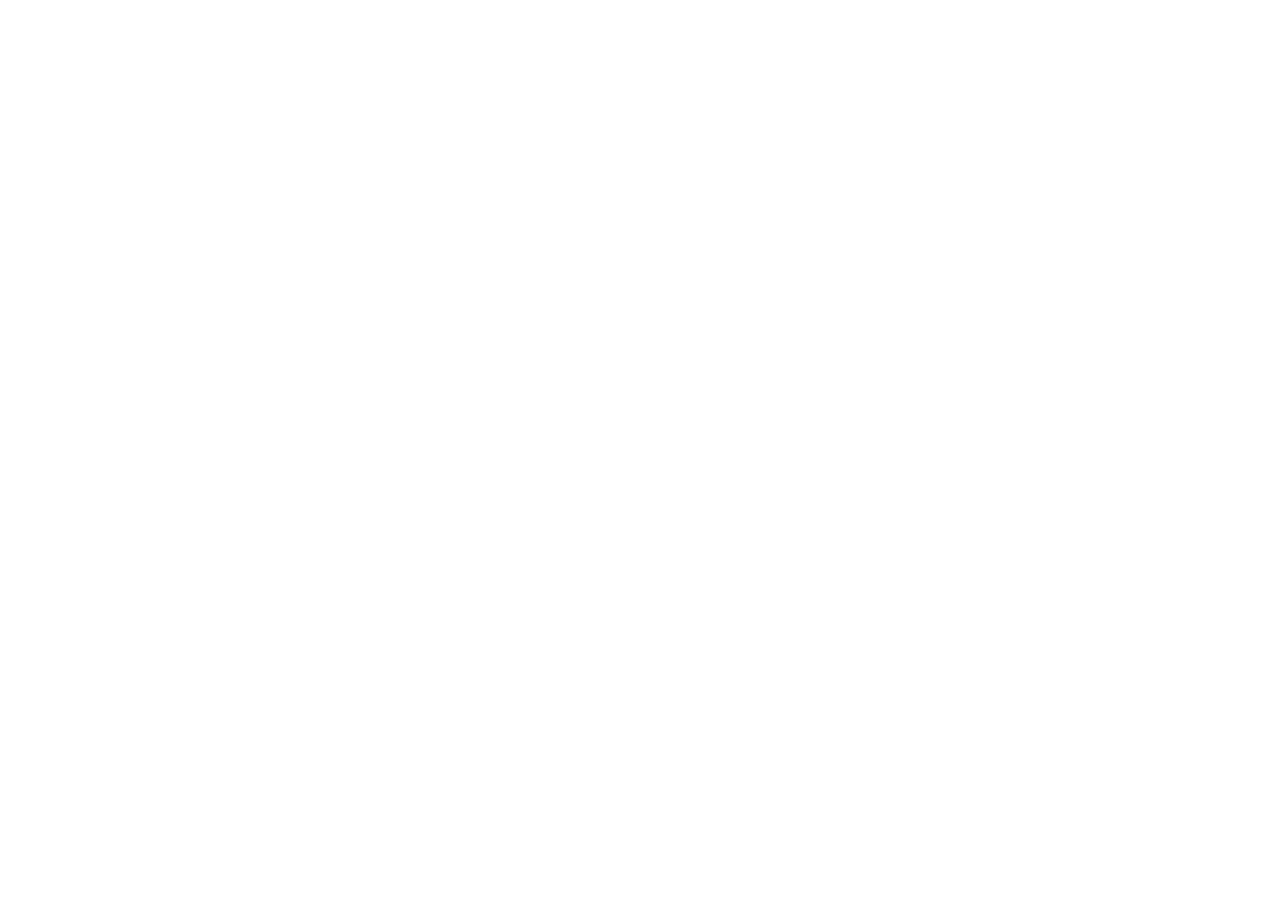
==== index.html @ f5b96e9c "Add files via upload" ====
<!doctype html>
<html lang="en">

  <head>
    <meta charset="UTF-8" />
    <meta
      name="viewport"
      content="width=device-width, initial-scale=1.0, maximum-scale=1" />
    <title>Jivara - Global Jain Community Platform</title>    
    <link rel="preconnect" href="https://fonts.googleapis.com" />
    <link rel="preconnect" href="https://fonts.gstatic.com" crossorigin />
    <link href="https://fonts.googleapis.com/css2?family=Playfair+Display:wght@600;700;800&family=Poppins:wght@400;500;600;700&family=Inter:wght@400;500;600&display=swap" rel="stylesheet" />
    <script type="module" crossorigin src="/assets/index-BnkJeoy-.js"></script>
    <link rel="stylesheet" crossorigin href="/assets/index-B-3BCd-T.css">
    <script src="/__manus__/debug-collector.js" defer></script>
  </head>

  <body>
    <script id="manus-runtime">window.__MANUS_HOST_DEV__ = false;
(function(){"use strict";var Mr={exports:{}},Kn={};/**
 * @license React
 * react-jsx-runtime.production.js
 *
 * Copyright (c) Meta Platforms, Inc. and affiliates.
 *
 * This source code is licensed under the MIT license found in the
 * LICENSE file in the root directory of this source tree.
 */var $c;function um(){if($c)return Kn;$c=1;var r=Symbol.for("react.transitional.element"),i=Symbol.for("react.fragment");function c(s,d,m){var x=null;if(m!==void 0&&(x=""+m),d.key!==void 0&&(x=""+d.key),"key"in d){m={};for(var R in d)R!=="key"&&(m[R]=d[R])}else m=d;return d=m.ref,{$$typeof:r,type:s,key:x,ref:d!==void 0?d:null,props:m}}return Kn.Fragment=i,Kn.jsx=c,Kn.jsxs=c,Kn}var Fc;function dm(){return Fc||(Fc=1,Mr.exports=um()),Mr.exports}var h=dm(),Ar={exports:{}},Pn={},Rr={exports:{}},Nr={};/**
 * @license React
 * scheduler.production.js
 *
 * Copyright (c) Meta Platforms, Inc. and affiliates.
 *
 * This source code is licensed under the MIT license found in the
 * LICENSE file in the root directory of this source tree.
 */var Ic;function fm(){return Ic||(Ic=1,function(r){function i(A,q){var B=A.length;A.push(q);t:for(;0<B;){var bt=B-1>>>1,p=A[bt];if(0<d(p,q))A[bt]=q,A[B]=p,B=bt;else break t}}function c(A){return A.length===0?null:A[0]}function s(A){if(A.length===0)return null;var q=A[0],B=A.pop();if(B!==q){A[0]=B;t:for(var bt=0,p=A.length,O=p>>>1;bt<O;){var X=2*(bt+1)-1,G=A[X],Z=X+1,st=A[Z];if(0>d(G,B))Z<p&&0>d(st,G)?(A[bt]=st,A[Z]=B,bt=Z):(A[bt]=G,A[X]=B,bt=X);else if(Z<p&&0>d(st,B))A[bt]=st,A[Z]=B,bt=Z;else break t}}return q}function d(A,q){var B=A.sortIndex-q.sortIndex;return B!==0?B:A.id-q.id}if(r.unstable_now=void 0,typeof performance=="object"&&typeof performance.now=="function"){var m=performance;r.unstable_now=function(){return m.now()}}else{var x=Date,R=x.now();r.unstable_now=function(){return x.now()-R}}var C=[],v=[],D=1,j=null,J=3,at=!1,$=!1,nt=!1,ct=!1,ht=typeof setTimeout=="function"?setTimeout:null,St=typeof clearTimeout=="function"?clearTimeout:null,_=typeof setImmediate<"u"?setImmediate:null;function Y(A){for(var q=c(v);q!==null;){if(q.callback===null)s(v);else if(q.startTime<=A)s(v),q.sortIndex=q.expirationTime,i(C,q);else break;q=c(v)}}function H(A){if(nt=!1,Y(A),!$)if(c(C)!==null)$=!0,it||(it=!0,Bt());else{var q=c(v);q!==null&&Mt(H,q.startTime-A)}}var it=!1,rt=-1,V=5,xt=-1;function Be(){return ct?!0:!(r.unstable_now()-xt<V)}function te(){if(ct=!1,it){var A=r.unstable_now();xt=A;var q=!0;try{t:{$=!1,nt&&(nt=!1,St(rt),rt=-1),at=!0;var B=J;try{e:{for(Y(A),j=c(C);j!==null&&!(j.expirationTime>A&&Be());){var bt=j.callback;if(typeof bt=="function"){j.callback=null,J=j.priorityLevel;var p=bt(j.expirationTime<=A);if(A=r.unstable_now(),typeof p=="function"){j.callback=p,Y(A),q=!0;break e}j===c(C)&&s(C),Y(A)}else s(C);j=c(C)}if(j!==null)q=!0;else{var O=c(v);O!==null&&Mt(H,O.startTime-A),q=!1}}break t}finally{j=null,J=B,at=!1}q=void 0}}finally{q?Bt():it=!1}}}var Bt;if(typeof _=="function")Bt=function(){_(te)};else if(typeof MessageChannel<"u"){var me=new MessageChannel,Se=me.port2;me.port1.onmessage=te,Bt=function(){Se.postMessage(null)}}else Bt=function(){ht(te,0)};function Mt(A,q){rt=ht(function(){A(r.unstable_now())},q)}r.unstable_IdlePriority=5,r.unstable_ImmediatePriority=1,r.unstable_LowPriority=4,r.unstable_NormalPriority=3,r.unstable_Profiling=null,r.unstable_UserBlockingPriority=2,r.unstable_cancelCallback=function(A){A.callback=null},r.unstable_forceFrameRate=function(A){0>A||125<A?console.error("forceFrameRate takes a positive int between 0 and 125, forcing frame rates higher than 125 fps is not supported"):V=0<A?Math.floor(1e3/A):5},r.unstable_getCurrentPriorityLevel=function(){return J},r.unstable_next=function(A){switch(J){case 1:case 2:case 3:var q=3;break;default:q=J}var B=J;J=q;try{return A()}finally{J=B}},r.unstable_requestPaint=function(){ct=!0},r.unstable_runWithPriority=function(A,q){switch(A){case 1:case 2:case 3:case 4:case 5:break;default:A=3}var B=J;J=A;try{return q()}finally{J=B}},r.unstable_scheduleCallback=function(A,q,B){var bt=r.unstable_now();switch(typeof B=="object"&&B!==null?(B=B.delay,B=typeof B=="number"&&0<B?bt+B:bt):B=bt,A){case 1:var p=-1;break;case 2:p=250;break;case 5:p=1073741823;break;case 4:p=1e4;break;default:p=5e3}return p=B+p,A={id:D++,callback:q,priorityLevel:A,startTime:B,expirationTime:p,sortIndex:-1},B>bt?(A.sortIndex=B,i(v,A),c(C)===null&&A===c(v)&&(nt?(St(rt),rt=-1):nt=!0,Mt(H,B-bt))):(A.sortIndex=p,i(C,A),$||at||($=!0,it||(it=!0,Bt()))),A},r.unstable_shouldYield=Be,r.unstable_wrapCallback=function(A){var q=J;return function(){var B=J;J=q;try{return A.apply(this,arguments)}finally{J=B}}}}(Nr)),Nr}var tu;function hm(){return tu||(tu=1,Rr.exports=fm()),Rr.exports}var zr={exports:{}},ut={};/**
 * @license React
 * react.production.js
 *
 * Copyright (c) Meta Platforms, Inc. and affiliates.
 *
 * This source code is licensed under the MIT license found in the
 * LICENSE file in the root directory of this source tree.
 */var eu;function mm(){if(eu)return ut;eu=1;var r=Symbol.for("react.transitional.element"),i=Symbol.for("react.portal"),c=Symbol.for("react.fragment"),s=Symbol.for("react.strict_mode"),d=Symbol.for("react.profiler"),m=Symbol.for("react.consumer"),x=Symbol.for("react.context"),R=Symbol.for("react.forward_ref"),C=Symbol.for("react.suspense"),v=Symbol.for("react.memo"),D=Symbol.for("react.lazy"),j=Symbol.iterator;function J(p){return p===null||typeof p!="object"?null:(p=j&&p[j]||p["@@iterator"],typeof p=="function"?p:null)}var at={isMounted:function(){return!1},enqueueForceUpdate:function(){},enqueueReplaceState:function(){},enqueueSetState:function(){}},$=Object.assign,nt={};function ct(p,O,X){this.props=p,this.context=O,this.refs=nt,this.updater=X||at}ct.prototype.isReactComponent={},ct.prototype.setState=function(p,O){if(typeof p!="object"&&typeof p!="function"&&p!=null)throw Error("takes an object of state variables to update or a function which returns an object of state variables.");this.updater.enqueueSetState(this,p,O,"setState")},ct.prototype.forceUpdate=function(p){this.updater.enqueueForceUpdate(this,p,"forceUpdate")};function ht(){}ht.prototype=ct.prototype;function St(p,O,X){this.props=p,this.context=O,this.refs=nt,this.updater=X||at}var _=St.prototype=new ht;_.constructor=St,$(_,ct.prototype),_.isPureReactComponent=!0;var Y=Array.isArray,H={H:null,A:null,T:null,S:null,V:null},it=Object.prototype.hasOwnProperty;function rt(p,O,X,G,Z,st){return X=st.ref,{$$typeof:r,type:p,key:O,ref:X!==void 0?X:null,props:st}}function V(p,O){return rt(p.type,O,void 0,void 0,void 0,p.props)}function xt(p){return typeof p=="object"&&p!==null&&p.$$typeof===r}function Be(p){var O={"=":"=0",":":"=2"};return"$"+p.replace(/[=:]/g,function(X){return O[X]})}var te=/\/+/g;function Bt(p,O){return typeof p=="object"&&p!==null&&p.key!=null?Be(""+p.key):O.toString(36)}function me(){}function Se(p){switch(p.status){case"fulfilled":return p.value;case"rejected":throw p.reason;default:switch(typeof p.status=="string"?p.then(me,me):(p.status="pending",p.then(function(O){p.status==="pending"&&(p.status="fulfilled",p.value=O)},function(O){p.status==="pending"&&(p.status="rejected",p.reason=O)})),p.status){case"fulfilled":return p.value;case"rejected":throw p.reason}}throw p}function Mt(p,O,X,G,Z){var st=typeof p;(st==="undefined"||st==="boolean")&&(p=null);var I=!1;if(p===null)I=!0;else switch(st){case"bigint":case"string":case"number":I=!0;break;case"object":switch(p.$$typeof){case r:case i:I=!0;break;case D:return I=p._init,Mt(I(p._payload),O,X,G,Z)}}if(I)return Z=Z(p),I=G===""?"."+Bt(p,0):G,Y(Z)?(X="",I!=null&&(X=I.replace(te,"$&/")+"/"),Mt(Z,O,X,"",function(Jt){return Jt})):Z!=null&&(xt(Z)&&(Z=V(Z,X+(Z.key==null||p&&p.key===Z.key?"":(""+Z.key).replace(te,"$&/")+"/")+I)),O.push(Z)),1;I=0;var gt=G===""?".":G+":";if(Y(p))for(var Tt=0;Tt<p.length;Tt++)G=p[Tt],st=gt+Bt(G,Tt),I+=Mt(G,O,X,st,Z);else if(Tt=J(p),typeof Tt=="function")for(p=Tt.call(p),Tt=0;!(G=p.next()).done;)G=G.value,st=gt+Bt(G,Tt++),I+=Mt(G,O,X,st,Z);else if(st==="object"){if(typeof p.then=="function")return Mt(Se(p),O,X,G,Z);throw O=String(p),Error("Objects are not valid as a React child (found: "+(O==="[object Object]"?"object with keys {"+Object.keys(p).join(", ")+"}":O)+"). If you meant to render a collection of children, use an array instead.")}return I}function A(p,O,X){if(p==null)return p;var G=[],Z=0;return Mt(p,G,"","",function(st){return O.call(X,st,Z++)}),G}function q(p){if(p._status===-1){var O=p._result;O=O(),O.then(function(X){(p._status===0||p._status===-1)&&(p._status=1,p._result=X)},function(X){(p._status===0||p._status===-1)&&(p._status=2,p._result=X)}),p._status===-1&&(p._status=0,p._result=O)}if(p._status===1)return p._result.default;throw p._result}var B=typeof reportError=="function"?reportError:function(p){if(typeof window=="object"&&typeof window.ErrorEvent=="function"){var O=new window.ErrorEvent("error",{bubbles:!0,cancelable:!0,message:typeof p=="object"&&p!==null&&typeof p.message=="string"?String(p.message):String(p),error:p});if(!window.dispatchEvent(O))return}else if(typeof process=="object"&&typeof process.emit=="function"){process.emit("uncaughtException",p);return}console.error(p)};function bt(){}return ut.Children={map:A,forEach:function(p,O,X){A(p,function(){O.apply(this,arguments)},X)},count:function(p){var O=0;return A(p,function(){O++}),O},toArray:function(p){return A(p,function(O){return O})||[]},only:function(p){if(!xt(p))throw Error("React.Children.only expected to receive a single React element child.");return p}},ut.Component=ct,ut.Fragment=c,ut.Profiler=d,ut.PureComponent=St,ut.StrictMode=s,ut.Suspense=C,ut.__CLIENT_INTERNALS_DO_NOT_USE_OR_WARN_USERS_THEY_CANNOT_UPGRADE=H,ut.__COMPILER_RUNTIME={__proto__:null,c:function(p){return H.H.useMemoCache(p)}},ut.cache=function(p){return function(){return p.apply(null,arguments)}},ut.cloneElement=function(p,O,X){if(p==null)throw Error("The argument must be a React element, but you passed "+p+".");var G=$({},p.props),Z=p.key,st=void 0;if(O!=null)for(I in O.ref!==void 0&&(st=void 0),O.key!==void 0&&(Z=""+O.key),O)!it.call(O,I)||I==="key"||I==="__self"||I==="__source"||I==="ref"&&O.ref===void 0||(G[I]=O[I]);var I=arguments.length-2;if(I===1)G.children=X;else if(1<I){for(var gt=Array(I),Tt=0;Tt<I;Tt++)gt[Tt]=arguments[Tt+2];G.children=gt}return rt(p.type,Z,void 0,void 0,st,G)},ut.createContext=function(p){return p={$$typeof:x,_currentValue:p,_currentValue2:p,_threadCount:0,Provider:null,Consumer:null},p.Provider=p,p.Consumer={$$typeof:m,_context:p},p},ut.createElement=function(p,O,X){var G,Z={},st=null;if(O!=null)for(G in O.key!==void 0&&(st=""+O.key),O)it.call(O,G)&&G!=="key"&&G!=="__self"&&G!=="__source"&&(Z[G]=O[G]);var I=arguments.length-2;if(I===1)Z.children=X;else if(1<I){for(var gt=Array(I),Tt=0;Tt<I;Tt++)gt[Tt]=arguments[Tt+2];Z.children=gt}if(p&&p.defaultProps)for(G in I=p.defaultProps,I)Z[G]===void 0&&(Z[G]=I[G]);return rt(p,st,void 0,void 0,null,Z)},ut.createRef=function(){return{current:null}},ut.forwardRef=function(p){return{$$typeof:R,render:p}},ut.isValidElement=xt,ut.lazy=function(p){return{$$typeof:D,_payload:{_status:-1,_result:p},_init:q}},ut.memo=function(p,O){return{$$typeof:v,type:p,compare:O===void 0?null:O}},ut.startTransition=function(p){var O=H.T,X={};H.T=X;try{var G=p(),Z=H.S;Z!==null&&Z(X,G),typeof G=="object"&&G!==null&&typeof G.then=="function"&&G.then(bt,B)}catch(st){B(st)}finally{H.T=O}},ut.unstable_useCacheRefresh=function(){return H.H.useCacheRefresh()},ut.use=function(p){return H.H.use(p)},ut.useActionState=function(p,O,X){return H.H.useActionState(p,O,X)},ut.useCallback=function(p,O){return H.H.useCallback(p,O)},ut.useContext=function(p){return H.H.useContext(p)},ut.useDebugValue=function(){},ut.useDeferredValue=function(p,O){return H.H.useDeferredValue(p,O)},ut.useEffect=function(p,O,X){var G=H.H;if(typeof X=="function")throw Error("useEffect CRUD overload is not enabled in this build of React.");return G.useEffect(p,O)},ut.useId=function(){return H.H.useId()},ut.useImperativeHandle=function(p,O,X){return H.H.useImperativeHandle(p,O,X)},ut.useInsertionEffect=function(p,O){return H.H.useInsertionEffect(p,O)},ut.useLayoutEffect=function(p,O){return H.H.useLayoutEffect(p,O)},ut.useMemo=function(p,O){return H.H.useMemo(p,O)},ut.useOptimistic=function(p,O){return H.H.useOptimistic(p,O)},ut.useReducer=function(p,O,X){return H.H.useReducer(p,O,X)},ut.useRef=function(p){return H.H.useRef(p)},ut.useState=function(p){return H.H.useState(p)},ut.useSyncExternalStore=function(p,O,X){return H.H.useSyncExternalStore(p,O,X)},ut.useTransition=function(){return H.H.useTransition()},ut.version="19.1.1",ut}var lu;function _r(){return lu||(lu=1,zr.exports=mm()),zr.exports}var kr={exports:{}},he={};/**
 * @license React
 * react-dom.production.js
 *
 * Copyright (c) Meta Platforms, Inc. and affiliates.
 *
 * This source code is licensed under the MIT license found in the
 * LICENSE file in the root directory of this source tree.
 */var au;function gm(){if(au)return he;au=1;var r=_r();function i(C){var v="https://react.dev/errors/"+C;if(1<arguments.length){v+="?args[]="+encodeURIComponent(arguments[1]);for(var D=2;D<arguments.length;D++)v+="&args[]="+encodeURIComponent(arguments[D])}return"Minified React error #"+C+"; visit "+v+" for the full message or use the non-minified dev environment for full errors and additional helpful warnings."}function c(){}var s={d:{f:c,r:function(){throw Error(i(522))},D:c,C:c,L:c,m:c,X:c,S:c,M:c},p:0,findDOMNode:null},d=Symbol.for("react.portal");function m(C,v,D){var j=3<arguments.length&&arguments[3]!==void 0?arguments[3]:null;return{$$typeof:d,key:j==null?null:""+j,children:C,containerInfo:v,implementation:D}}var x=r.__CLIENT_INTERNALS_DO_NOT_USE_OR_WARN_USERS_THEY_CANNOT_UPGRADE;function R(C,v){if(C==="font")return"";if(typeof v=="string")return v==="use-credentials"?v:""}return he.__DOM_INTERNALS_DO_NOT_USE_OR_WARN_USERS_THEY_CANNOT_UPGRADE=s,he.createPortal=function(C,v){var D=2<arguments.length&&arguments[2]!==void 0?arguments[2]:null;if(!v||v.nodeType!==1&&v.nodeType!==9&&v.nodeType!==11)throw Error(i(299));return m(C,v,null,D)},he.flushSync=function(C){var v=x.T,D=s.p;try{if(x.T=null,s.p=2,C)return C()}finally{x.T=v,s.p=D,s.d.f()}},he.preconnect=function(C,v){typeof C=="string"&&(v?(v=v.crossOrigin,v=typeof v=="string"?v==="use-credentials"?v:"":void 0):v=null,s.d.C(C,v))},he.prefetchDNS=function(C){typeof C=="string"&&s.d.D(C)},he.preinit=function(C,v){if(typeof C=="string"&&v&&typeof v.as=="string"){var D=v.as,j=R(D,v.crossOrigin),J=typeof v.integrity=="string"?v.integrity:void 0,at=typeof v.fetchPriority=="string"?v.fetchPriority:void 0;D==="style"?s.d.S(C,typeof v.precedence=="string"?v.precedence:void 0,{crossOrigin:j,integrity:J,fetchPriority:at}):D==="script"&&s.d.X(C,{crossOrigin:j,integrity:J,fetchPriority:at,nonce:typeof v.nonce=="string"?v.nonce:void 0})}},he.preinitModule=function(C,v){if(typeof C=="string")if(typeof v=="object"&&v!==null){if(v.as==null||v.as==="script"){var D=R(v.as,v.crossOrigin);s.d.M(C,{crossOrigin:D,integrity:typeof v.integrity=="string"?v.integrity:void 0,nonce:typeof v.nonce=="string"?v.nonce:void 0})}}else v==null&&s.d.M(C)},he.preload=function(C,v){if(typeof C=="string"&&typeof v=="object"&&v!==null&&typeof v.as=="string"){var D=v.as,j=R(D,v.crossOrigin);s.d.L(C,D,{crossOrigin:j,integrity:typeof v.integrity=="string"?v.integrity:void 0,nonce:typeof v.nonce=="string"?v.nonce:void 0,type:typeof v.type=="string"?v.type:void 0,fetchPriority:typeof v.fetchPriority=="string"?v.fetchPriority:void 0,referrerPolicy:typeof v.referrerPolicy=="string"?v.referrerPolicy:void 0,imageSrcSet:typeof v.imageSrcSet=="string"?v.imageSrcSet:void 0,imageSizes:typeof v.imageSizes=="string"?v.imageSizes:void 0,media:typeof v.media=="string"?v.media:void 0})}},he.preloadModule=function(C,v){if(typeof C=="string")if(v){var D=R(v.as,v.crossOrigin);s.d.m(C,{as:typeof v.as=="string"&&v.as!=="script"?v.as:void 0,crossOrigin:D,integrity:typeof v.integrity=="string"?v.integrity:void 0})}else s.d.m(C)},he.requestFormReset=function(C){s.d.r(C)},he.unstable_batchedUpdates=function(C,v){return C(v)},he.useFormState=function(C,v,D){return x.H.useFormState(C,v,D)},he.useFormStatus=function(){return x.H.useHostTransitionStatus()},he.version="19.1.1",he}var nu;function pm(){if(nu)return kr.exports;nu=1;function r(){if(!(typeof __REACT_DEVTOOLS_GLOBAL_HOOK__>"u"||typeof __REACT_DEVTOOLS_GLOBAL_HOOK__.checkDCE!="function"))try{__REACT_DEVTOOLS_GLOBAL_HOOK__.checkDCE(r)}catch(i){console.error(i)}}return r(),kr.exports=gm(),kr.exports}/**
 * @license React
 * react-dom-client.production.js
 *
 * Copyright (c) Meta Platforms, Inc. and affiliates.
 *
 * This source code is licensed under the MIT license found in the
 * LICENSE file in the root directory of this source tree.
 */var ou;function ym(){if(ou)return Pn;ou=1;var r=hm(),i=_r(),c=pm();function s(t){var e="https://react.dev/errors/"+t;if(1<arguments.length){e+="?args[]="+encodeURIComponent(arguments[1]);for(var l=2;l<arguments.length;l++)e+="&args[]="+encodeURIComponent(arguments[l])}return"Minified React error #"+t+"; visit "+e+" for the full message or use the non-minified dev environment for full errors and additional helpful warnings."}function d(t){return!(!t||t.nodeType!==1&&t.nodeType!==9&&t.nodeType!==11)}function m(t){var e=t,l=t;if(t.alternate)for(;e.return;)e=e.return;else{t=e;do e=t,(e.flags&4098)!==0&&(l=e.return),t=e.return;while(t)}return e.tag===3?l:null}function x(t){if(t.tag===13){var e=t.memoizedState;if(e===null&&(t=t.alternate,t!==null&&(e=t.memoizedState)),e!==null)return e.dehydrated}return null}function R(t){if(m(t)!==t)throw Error(s(188))}function C(t){var e=t.alternate;if(!e){if(e=m(t),e===null)throw Error(s(188));return e!==t?null:t}for(var l=t,a=e;;){var n=l.return;if(n===null)break;var o=n.alternate;if(o===null){if(a=n.return,a!==null){l=a;continue}break}if(n.child===o.child){for(o=n.child;o;){if(o===l)return R(n),t;if(o===a)return R(n),e;o=o.sibling}throw Error(s(188))}if(l.return!==a.return)l=n,a=o;else{for(var u=!1,f=n.child;f;){if(f===l){u=!0,l=n,a=o;break}if(f===a){u=!0,a=n,l=o;break}f=f.sibling}if(!u){for(f=o.child;f;){if(f===l){u=!0,l=o,a=n;break}if(f===a){u=!0,a=o,l=n;break}f=f.sibling}if(!u)throw Error(s(189))}}if(l.alternate!==a)throw Error(s(190))}if(l.tag!==3)throw Error(s(188));return l.stateNode.current===l?t:e}function v(t){var e=t.tag;if(e===5||e===26||e===27||e===6)return t;for(t=t.child;t!==null;){if(e=v(t),e!==null)return e;t=t.sibling}return null}var D=Object.assign,j=Symbol.for("react.element"),J=Symbol.for("react.transitional.element"),at=Symbol.for("react.portal"),$=Symbol.for("react.fragment"),nt=Symbol.for("react.strict_mode"),ct=Symbol.for("react.profiler"),ht=Symbol.for("react.provider"),St=Symbol.for("react.consumer"),_=Symbol.for("react.context"),Y=Symbol.for("react.forward_ref"),H=Symbol.for("react.suspense"),it=Symbol.for("react.suspense_list"),rt=Symbol.for("react.memo"),V=Symbol.for("react.lazy"),xt=Symbol.for("react.activity"),Be=Symbol.for("react.memo_cache_sentinel"),te=Symbol.iterator;function Bt(t){return t===null||typeof t!="object"?null:(t=te&&t[te]||t["@@iterator"],typeof t=="function"?t:null)}var me=Symbol.for("react.client.reference");function Se(t){if(t==null)return null;if(typeof t=="function")return t.$$typeof===me?null:t.displayName||t.name||null;if(typeof t=="string")return t;switch(t){case $:return"Fragment";case ct:return"Profiler";case nt:return"StrictMode";case H:return"Suspense";case it:return"SuspenseList";case xt:return"Activity"}if(typeof t=="object")switch(t.$$typeof){case at:return"Portal";case _:return(t.displayName||"Context")+".Provider";case St:return(t._context.displayName||"Context")+".Consumer";case Y:var e=t.render;return t=t.displayName,t||(t=e.displayName||e.name||"",t=t!==""?"ForwardRef("+t+")":"ForwardRef"),t;case rt:return e=t.displayName||null,e!==null?e:Se(t.type)||"Memo";case V:e=t._payload,t=t._init;try{return Se(t(e))}catch{}}return null}var Mt=Array.isArray,A=i.__CLIENT_INTERNALS_DO_NOT_USE_OR_WARN_USERS_THEY_CANNOT_UPGRADE,q=c.__DOM_INTERNALS_DO_NOT_USE_OR_WARN_USERS_THEY_CANNOT_UPGRADE,B={pending:!1,data:null,method:null,action:null},bt=[],p=-1;function O(t){return{current:t}}function X(t){0>p||(t.current=bt[p],bt[p]=null,p--)}function G(t,e){p++,bt[p]=t.current,t.current=e}var Z=O(null),st=O(null),I=O(null),gt=O(null);function Tt(t,e){switch(G(I,e),G(st,t),G(Z,null),e.nodeType){case 9:case 11:t=(t=e.documentElement)&&(t=t.namespaceURI)?Hh(t):0;break;default:if(t=e.tagName,e=e.namespaceURI)e=Hh(e),t=Uh(e,t);else switch(t){case"svg":t=1;break;case"math":t=2;break;default:t=0}}X(Z),G(Z,t)}function Jt(){X(Z),X(st),X(I)}function Ke(t){t.memoizedState!==null&&G(gt,t);var e=Z.current,l=Uh(e,t.type);e!==l&&(G(st,t),G(Z,l))}function Ce(t){st.current===t&&(X(Z),X(st)),gt.current===t&&(X(gt),Wo._currentValue=B)}var Pe=Object.prototype.hasOwnProperty,yl=r.unstable_scheduleCallback,sn=r.unstable_cancelCallback,Ca=r.unstable_shouldYield,ri=r.unstable_requestPaint,ge=r.unstable_now,si=r.unstable_getCurrentPriorityLevel,Ul=r.unstable_ImmediatePriority,Fn=r.unstable_UserBlockingPriority,nl=r.unstable_NormalPriority,ci=r.unstable_LowPriority,Gl=r.unstable_IdlePriority,ui=r.log,Ea=r.unstable_setDisableYieldValue,ql=null,Wt=null;function Je(t){if(typeof ui=="function"&&Ea(t),Wt&&typeof Wt.setStrictMode=="function")try{Wt.setStrictMode(ql,t)}catch{}}var $t=Math.clz32?Math.clz32:fi,di=Math.log,Ta=Math.LN2;function fi(t){return t>>>=0,t===0?32:31-(di(t)/Ta|0)|0}var L=256,cn=4194304;function vl(t){var e=t&42;if(e!==0)return e;switch(t&-t){case 1:return 1;case 2:return 2;case 4:return 4;case 8:return 8;case 16:return 16;case 32:return 32;case 64:return 64;case 128:return 128;case 256:case 512:case 1024:case 2048:case 4096:case 8192:case 16384:case 32768:case 65536:case 131072:case 262144:case 524288:case 1048576:case 2097152:return t&4194048;case 4194304:case 8388608:case 16777216:case 33554432:return t&62914560;case 67108864:return 67108864;case 134217728:return 134217728;case 268435456:return 268435456;case 536870912:return 536870912;case 1073741824:return 0;default:return t}}function un(t,e,l){var a=t.pendingLanes;if(a===0)return 0;var n=0,o=t.suspendedLanes,u=t.pingedLanes;t=t.warmLanes;var f=a&134217727;return f!==0?(a=f&~o,a!==0?n=vl(a):(u&=f,u!==0?n=vl(u):l||(l=f&~t,l!==0&&(n=vl(l))))):(f=a&~o,f!==0?n=vl(f):u!==0?n=vl(u):l||(l=a&~t,l!==0&&(n=vl(l)))),n===0?0:e!==0&&e!==n&&(e&o)===0&&(o=n&-n,l=e&-e,o>=l||o===32&&(l&4194048)!==0)?e:n}function Dt(t,e){return(t.pendingLanes&~(t.suspendedLanes&~t.pingedLanes)&e)===0}function In(t,e){switch(t){case 1:case 2:case 4:case 8:case 64:return e+250;case 16:case 32:case 128:case 256:case 512:case 1024:case 2048:case 4096:case 8192:case 16384:case 32768:case 65536:case 131072:case 262144:case 524288:case 1048576:case 2097152:return e+5e3;case 4194304:case 8388608:case 16777216:case 33554432:return-1;case 67108864:case 134217728:case 268435456:case 536870912:case 1073741824:return-1;default:return-1}}function to(){var t=L;return L<<=1,(L&4194048)===0&&(L=256),t}function hi(){var t=cn;return cn<<=1,(cn&62914560)===0&&(cn=4194304),t}function eo(t){for(var e=[],l=0;31>l;l++)e.push(t);return e}function Da(t,e){t.pendingLanes|=e,e!==268435456&&(t.suspendedLanes=0,t.pingedLanes=0,t.warmLanes=0)}function Ir(t,e,l,a,n,o){var u=t.pendingLanes;t.pendingLanes=l,t.suspendedLanes=0,t.pingedLanes=0,t.warmLanes=0,t.expiredLanes&=l,t.entangledLanes&=l,t.errorRecoveryDisabledLanes&=l,t.shellSuspendCounter=0;var f=t.entanglements,g=t.expirationTimes,S=t.hiddenUpdates;for(l=u&~l;0<l;){var N=31-$t(l),k=1<<N;f[N]=0,g[N]=-1;var E=S[N];if(E!==null)for(S[N]=null,N=0;N<E.length;N++){var T=E[N];T!==null&&(T.lane&=-536870913)}l&=~k}a!==0&&mi(t,a,0),o!==0&&n===0&&t.tag!==0&&(t.suspendedLanes|=o&~(u&~e))}function mi(t,e,l){t.pendingLanes|=e,t.suspendedLanes&=~e;var a=31-$t(e);t.entangledLanes|=e,t.entanglements[a]=t.entanglements[a]|1073741824|l&4194090}function gi(t,e){var l=t.entangledLanes|=e;for(t=t.entanglements;l;){var a=31-$t(l),n=1<<a;n&e|t[a]&e&&(t[a]|=e),l&=~n}}function lo(t){switch(t){case 2:t=1;break;case 8:t=4;break;case 32:t=16;break;case 256:case 512:case 1024:case 2048:case 4096:case 8192:case 16384:case 32768:case 65536:case 131072:case 262144:case 524288:case 1048576:case 2097152:case 4194304:case 8388608:case 16777216:case 33554432:t=128;break;case 268435456:t=134217728;break;default:t=0}return t}function ao(t){return t&=-t,2<t?8<t?(t&134217727)!==0?32:268435456:8:2}function pi(){var t=q.p;return t!==0?t:(t=window.event,t===void 0?32:nm(t.type))}function ts(t,e){var l=q.p;try{return q.p=t,e()}finally{q.p=l}}var ol=Math.random().toString(36).slice(2),ee="__reactFiber$"+ol,pe="__reactProps$"+ol,Yl="__reactContainer$"+ol,no="__reactEvents$"+ol,es="__reactListeners$"+ol,ls="__reactHandles$"+ol,yi="__reactResources$"+ol,Ma="__reactMarker$"+ol;function oo(t){delete t[ee],delete t[pe],delete t[no],delete t[es],delete t[ls]}function Vl(t){var e=t[ee];if(e)return e;for(var l=t.parentNode;l;){if(e=l[Yl]||l[ee]){if(l=e.alternate,e.child!==null||l!==null&&l.child!==null)for(t=Vh(t);t!==null;){if(l=t[ee])return l;t=Vh(t)}return e}t=l,l=t.parentNode}return null}function Xl(t){if(t=t[ee]||t[Yl]){var e=t.tag;if(e===5||e===6||e===13||e===26||e===27||e===3)return t}return null}function Aa(t){var e=t.tag;if(e===5||e===26||e===27||e===6)return t.stateNode;throw Error(s(33))}function Zl(t){var e=t[yi];return e||(e=t[yi]={hoistableStyles:new Map,hoistableScripts:new Map}),e}function Vt(t){t[Ma]=!0}var vi=new Set,bi={};function bl(t,e){We(t,e),We(t+"Capture",e)}function We(t,e){for(bi[t]=e,t=0;t<e.length;t++)vi.add(e[t])}var as=RegExp("^[:A-Z_a-z\\u00C0-\\u00D6\\u00D8-\\u00F6\\u00F8-\\u02FF\\u0370-\\u037D\\u037F-\\u1FFF\\u200C-\\u200D\\u2070-\\u218F\\u2C00-\\u2FEF\\u3001-\\uD7FF\\uF900-\\uFDCF\\uFDF0-\\uFFFD][:A-Z_a-z\\u00C0-\\u00D6\\u00D8-\\u00F6\\u00F8-\\u02FF\\u0370-\\u037D\\u037F-\\u1FFF\\u200C-\\u200D\\u2070-\\u218F\\u2C00-\\u2FEF\\u3001-\\uD7FF\\uF900-\\uFDCF\\uFDF0-\\uFFFD\\-.0-9\\u00B7\\u0300-\\u036F\\u203F-\\u2040]*$"),xi={},wi={};function Ra(t){return Pe.call(wi,t)?!0:Pe.call(xi,t)?!1:as.test(t)?wi[t]=!0:(xi[t]=!0,!1)}function M(t,e,l){if(Ra(e))if(l===null)t.removeAttribute(e);else{switch(typeof l){case"undefined":case"function":case"symbol":t.removeAttribute(e);return;case"boolean":var a=e.toLowerCase().slice(0,5);if(a!=="data-"&&a!=="aria-"){t.removeAttribute(e);return}}t.setAttribute(e,""+l)}}function tt(t,e,l){if(l===null)t.removeAttribute(e);else{switch(typeof l){case"undefined":case"function":case"symbol":case"boolean":t.removeAttribute(e);return}t.setAttribute(e,""+l)}}function Ot(t,e,l,a){if(a===null)t.removeAttribute(l);else{switch(typeof a){case"undefined":case"function":case"symbol":case"boolean":t.removeAttribute(l);return}t.setAttributeNS(e,l,""+a)}}var le,Ee;function ae(t){if(le===void 0)try{throw Error()}catch(l){var e=l.stack.trim().match(/\n( *(at )?)/);le=e&&e[1]||"",Ee=-1<l.stack.indexOf(`
    at`)?" (<anonymous>)":-1<l.stack.indexOf("@")?"@unknown:0:0":""}return`
`+le+t+Ee}var Le=!1;function He(t,e){if(!t||Le)return"";Le=!0;var l=Error.prepareStackTrace;Error.prepareStackTrace=void 0;try{var a={DetermineComponentFrameRoot:function(){try{if(e){var k=function(){throw Error()};if(Object.defineProperty(k.prototype,"props",{set:function(){throw Error()}}),typeof Reflect=="object"&&Reflect.construct){try{Reflect.construct(k,[])}catch(T){var E=T}Reflect.construct(t,[],k)}else{try{k.call()}catch(T){E=T}t.call(k.prototype)}}else{try{throw Error()}catch(T){E=T}(k=t())&&typeof k.catch=="function"&&k.catch(function(){})}}catch(T){if(T&&E&&typeof T.stack=="string")return[T.stack,E.stack]}return[null,null]}};a.DetermineComponentFrameRoot.displayName="DetermineComponentFrameRoot";var n=Object.getOwnPropertyDescriptor(a.DetermineComponentFrameRoot,"name");n&&n.configurable&&Object.defineProperty(a.DetermineComponentFrameRoot,"name",{value:"DetermineComponentFrameRoot"});var o=a.DetermineComponentFrameRoot(),u=o[0],f=o[1];if(u&&f){var g=u.split(`
`),S=f.split(`
`);for(n=a=0;a<g.length&&!g[a].includes("DetermineComponentFrameRoot");)a++;for(;n<S.length&&!S[n].includes("DetermineComponentFrameRoot");)n++;if(a===g.length||n===S.length)for(a=g.length-1,n=S.length-1;1<=a&&0<=n&&g[a]!==S[n];)n--;for(;1<=a&&0<=n;a--,n--)if(g[a]!==S[n]){if(a!==1||n!==1)do if(a--,n--,0>n||g[a]!==S[n]){var N=`
`+g[a].replace(" at new "," at ");return t.displayName&&N.includes("<anonymous>")&&(N=N.replace("<anonymous>",t.displayName)),N}while(1<=a&&0<=n);break}}}finally{Le=!1,Error.prepareStackTrace=l}return(l=t?t.displayName||t.name:"")?ae(l):""}function Ql(t){switch(t.tag){case 26:case 27:case 5:return ae(t.type);case 16:return ae("Lazy");case 13:return ae("Suspense");case 19:return ae("SuspenseList");case 0:case 15:return He(t.type,!1);case 11:return He(t.type.render,!1);case 1:return He(t.type,!0);case 31:return ae("Activity");default:return""}}function xl(t){try{var e="";do e+=Ql(t),t=t.return;while(t);return e}catch(l){return`
Error generating stack: `+l.message+`
`+l.stack}}function Xt(t){switch(typeof t){case"bigint":case"boolean":case"number":case"string":case"undefined":return t;case"object":return t;default:return""}}function il(t){var e=t.type;return(t=t.nodeName)&&t.toLowerCase()==="input"&&(e==="checkbox"||e==="radio")}function ve(t){var e=il(t)?"checked":"value",l=Object.getOwnPropertyDescriptor(t.constructor.prototype,e),a=""+t[e];if(!t.hasOwnProperty(e)&&typeof l<"u"&&typeof l.get=="function"&&typeof l.set=="function"){var n=l.get,o=l.set;return Object.defineProperty(t,e,{configurable:!0,get:function(){return n.call(this)},set:function(u){a=""+u,o.call(this,u)}}),Object.defineProperty(t,e,{enumerable:l.enumerable}),{getValue:function(){return a},setValue:function(u){a=""+u},stopTracking:function(){t._valueTracker=null,delete t[e]}}}}function re(t){t._valueTracker||(t._valueTracker=ve(t))}function rl(t){if(!t)return!1;var e=t._valueTracker;if(!e)return!0;var l=e.getValue(),a="";return t&&(a=il(t)?t.checked?"true":"false":t.value),t=a,t!==l?(e.setValue(t),!0):!1}function wl(t){if(t=t||(typeof document<"u"?document:void 0),typeof t>"u")return null;try{return t.activeElement||t.body}catch{return t.body}}var dn=/[\n"\\]/g;function se(t){return t.replace(dn,function(e){return"\\"+e.charCodeAt(0).toString(16)+" "})}function Kl(t,e,l,a,n,o,u,f){t.name="",u!=null&&typeof u!="function"&&typeof u!="symbol"&&typeof u!="boolean"?t.type=u:t.removeAttribute("type"),e!=null?u==="number"?(e===0&&t.value===""||t.value!=e)&&(t.value=""+Xt(e)):t.value!==""+Xt(e)&&(t.value=""+Xt(e)):u!=="submit"&&u!=="reset"||t.removeAttribute("value"),e!=null?Pl(t,u,Xt(e)):l!=null?Pl(t,u,Xt(l)):a!=null&&t.removeAttribute("value"),n==null&&o!=null&&(t.defaultChecked=!!o),n!=null&&(t.checked=n&&typeof n!="function"&&typeof n!="symbol"),f!=null&&typeof f!="function"&&typeof f!="symbol"&&typeof f!="boolean"?t.name=""+Xt(f):t.removeAttribute("name")}function Na(t,e,l,a,n,o,u,f){if(o!=null&&typeof o!="function"&&typeof o!="symbol"&&typeof o!="boolean"&&(t.type=o),e!=null||l!=null){if(!(o!=="submit"&&o!=="reset"||e!=null))return;l=l!=null?""+Xt(l):"",e=e!=null?""+Xt(e):l,f||e===t.value||(t.value=e),t.defaultValue=e}a=a??n,a=typeof a!="function"&&typeof a!="symbol"&&!!a,t.checked=f?t.checked:!!a,t.defaultChecked=!!a,u!=null&&typeof u!="function"&&typeof u!="symbol"&&typeof u!="boolean"&&(t.name=u)}function Pl(t,e,l){e==="number"&&wl(t.ownerDocument)===t||t.defaultValue===""+l||(t.defaultValue=""+l)}function $e(t,e,l,a){if(t=t.options,e){e={};for(var n=0;n<l.length;n++)e["$"+l[n]]=!0;for(l=0;l<t.length;l++)n=e.hasOwnProperty("$"+t[l].value),t[l].selected!==n&&(t[l].selected=n),n&&a&&(t[l].defaultSelected=!0)}else{for(l=""+Xt(l),e=null,n=0;n<t.length;n++){if(t[n].value===l){t[n].selected=!0,a&&(t[n].defaultSelected=!0);return}e!==null||t[n].disabled||(e=t[n])}e!==null&&(e.selected=!0)}}function za(t,e,l){if(e!=null&&(e=""+Xt(e),e!==t.value&&(t.value=e),l==null)){t.defaultValue!==e&&(t.defaultValue=e);return}t.defaultValue=l!=null?""+Xt(l):""}function _a(t,e,l,a){if(e==null){if(a!=null){if(l!=null)throw Error(s(92));if(Mt(a)){if(1<a.length)throw Error(s(93));a=a[0]}l=a}l==null&&(l=""),e=l}l=Xt(e),t.defaultValue=l,a=t.textContent,a===l&&a!==""&&a!==null&&(t.value=a)}function Fe(t,e){if(e){var l=t.firstChild;if(l&&l===t.lastChild&&l.nodeType===3){l.nodeValue=e;return}}t.textContent=e}var fn=new Set("animationIterationCount aspectRatio borderImageOutset borderImageSlice borderImageWidth boxFlex boxFlexGroup boxOrdinalGroup columnCount columns flex flexGrow flexPositive flexShrink flexNegative flexOrder gridArea gridRow gridRowEnd gridRowSpan gridRowStart gridColumn gridColumnEnd gridColumnSpan gridColumnStart fontWeight lineClamp lineHeight opacity order orphans scale tabSize widows zIndex zoom fillOpacity floodOpacity stopOpacity strokeDasharray strokeDashoffset strokeMiterlimit strokeOpacity strokeWidth MozAnimationIterationCount MozBoxFlex MozBoxFlexGroup MozLineClamp msAnimationIterationCount msFlex msZoom msFlexGrow msFlexNegative msFlexOrder msFlexPositive msFlexShrink msGridColumn msGridColumnSpan msGridRow msGridRowSpan WebkitAnimationIterationCount WebkitBoxFlex WebKitBoxFlexGroup WebkitBoxOrdinalGroup WebkitColumnCount WebkitColumns WebkitFlex WebkitFlexGrow WebkitFlexPositive WebkitFlexShrink WebkitLineClamp".split(" "));function ka(t,e,l){var a=e.indexOf("--")===0;l==null||typeof l=="boolean"||l===""?a?t.setProperty(e,""):e==="float"?t.cssFloat="":t[e]="":a?t.setProperty(e,l):typeof l!="number"||l===0||fn.has(e)?e==="float"?t.cssFloat=l:t[e]=(""+l).trim():t[e]=l+"px"}function Oa(t,e,l){if(e!=null&&typeof e!="object")throw Error(s(62));if(t=t.style,l!=null){for(var a in l)!l.hasOwnProperty(a)||e!=null&&e.hasOwnProperty(a)||(a.indexOf("--")===0?t.setProperty(a,""):a==="float"?t.cssFloat="":t[a]="");for(var n in e)a=e[n],e.hasOwnProperty(n)&&l[n]!==a&&ka(t,n,a)}else for(var o in e)e.hasOwnProperty(o)&&ka(t,o,e[o])}function ja(t){if(t.indexOf("-")===-1)return!1;switch(t){case"annotation-xml":case"color-profile":case"font-face":case"font-face-src":case"font-face-uri":case"font-face-format":case"font-face-name":case"missing-glyph":return!1;default:return!0}}var Si=new Map([["acceptCharset","accept-charset"],["htmlFor","for"],["httpEquiv","http-equiv"],["crossOrigin","crossorigin"],["accentHeight","accent-height"],["alignmentBaseline","alignment-baseline"],["arabicForm","arabic-form"],["baselineShift","baseline-shift"],["capHeight","cap-height"],["clipPath","clip-path"],["clipRule","clip-rule"],["colorInterpolation","color-interpolation"],["colorInterpolationFilters","color-interpolation-filters"],["colorProfile","color-profile"],["colorRendering","color-rendering"],["dominantBaseline","dominant-baseline"],["enableBackground","enable-background"],["fillOpacity","fill-opacity"],["fillRule","fill-rule"],["floodColor","flood-color"],["floodOpacity","flood-opacity"],["fontFamily","font-family"],["fontSize","font-size"],["fontSizeAdjust","font-size-adjust"],["fontStretch","font-stretch"],["fontStyle","font-style"],["fontVariant","font-variant"],["fontWeight","font-weight"],["glyphName","glyph-name"],["glyphOrientationHorizontal","glyph-orientation-horizontal"],["glyphOrientationVertical","glyph-orientation-vertical"],["horizAdvX","horiz-adv-x"],["horizOriginX","horiz-origin-x"],["imageRendering","image-rendering"],["letterSpacing","letter-spacing"],["lightingColor","lighting-color"],["markerEnd","marker-end"],["markerMid","marker-mid"],["markerStart","marker-start"],["overlinePosition","overline-position"],["overlineThickness","overline-thickness"],["paintOrder","paint-order"],["panose-1","panose-1"],["pointerEvents","pointer-events"],["renderingIntent","rendering-intent"],["shapeRendering","shape-rendering"],["stopColor","stop-color"],["stopOpacity","stop-opacity"],["strikethroughPosition","strikethrough-position"],["strikethroughThickness","strikethrough-thickness"],["strokeDasharray","stroke-dasharray"],["strokeDashoffset","stroke-dashoffset"],["strokeLinecap","stroke-linecap"],["strokeLinejoin","stroke-linejoin"],["strokeMiterlimit","stroke-miterlimit"],["strokeOpacity","stroke-opacity"],["strokeWidth","stroke-width"],["textAnchor","text-anchor"],["textDecoration","text-decoration"],["textRendering","text-rendering"],["transformOrigin","transform-origin"],["underlinePosition","underline-position"],["underlineThickness","underline-thickness"],["unicodeBidi","unicode-bidi"],["unicodeRange","unicode-range"],["unitsPerEm","units-per-em"],["vAlphabetic","v-alphabetic"],["vHanging","v-hanging"],["vIdeographic","v-ideographic"],["vMathematical","v-mathematical"],["vectorEffect","vector-effect"],["vertAdvY","vert-adv-y"],["vertOriginX","vert-origin-x"],["vertOriginY","vert-origin-y"],["wordSpacing","word-spacing"],["writingMode","writing-mode"],["xmlnsXlink","xmlns:xlink"],["xHeight","x-height"]]),Ci=/^[\u0000-\u001F ]*j[\r\n\t]*a[\r\n\t]*v[\r\n\t]*a[\r\n\t]*s[\r\n\t]*c[\r\n\t]*r[\r\n\t]*i[\r\n\t]*p[\r\n\t]*t[\r\n\t]*:/i;function Ba(t){return Ci.test(""+t)?"javascript:throw new Error('React has blocked a javascript: URL as a security precaution.')":t}var hn=null;function mn(t){return t=t.target||t.srcElement||window,t.correspondingUseElement&&(t=t.correspondingUseElement),t.nodeType===3?t.parentNode:t}var Sl=null,Cl=null;function io(t){var e=Xl(t);if(e&&(t=e.stateNode)){var l=t[pe]||null;t:switch(t=e.stateNode,e.type){case"input":if(Kl(t,l.value,l.defaultValue,l.defaultValue,l.checked,l.defaultChecked,l.type,l.name),e=l.name,l.type==="radio"&&e!=null){for(l=t;l.parentNode;)l=l.parentNode;for(l=l.querySelectorAll('input[name="'+se(""+e)+'"][type="radio"]'),e=0;e<l.length;e++){var a=l[e];if(a!==t&&a.form===t.form){var n=a[pe]||null;if(!n)throw Error(s(90));Kl(a,n.value,n.defaultValue,n.defaultValue,n.checked,n.defaultChecked,n.type,n.name)}}for(e=0;e<l.length;e++)a=l[e],a.form===t.form&&rl(a)}break t;case"textarea":za(t,l.value,l.defaultValue);break t;case"select":e=l.value,e!=null&&$e(t,!!l.multiple,e,!1)}}}var gn=!1;function ro(t,e,l){if(gn)return t(e,l);gn=!0;try{var a=t(e);return a}finally{if(gn=!1,(Sl!==null||Cl!==null)&&(ir(),Sl&&(e=Sl,t=Cl,Cl=Sl=null,io(e),t)))for(e=0;e<t.length;e++)io(t[e])}}function Jl(t,e){var l=t.stateNode;if(l===null)return null;var a=l[pe]||null;if(a===null)return null;l=a[e];t:switch(e){case"onClick":case"onClickCapture":case"onDoubleClick":case"onDoubleClickCapture":case"onMouseDown":case"onMouseDownCapture":case"onMouseMove":case"onMouseMoveCapture":case"onMouseUp":case"onMouseUpCapture":case"onMouseEnter":(a=!a.disabled)||(t=t.type,a=!(t==="button"||t==="input"||t==="select"||t==="textarea")),t=!a;break t;default:t=!1}if(t)return null;if(l&&typeof l!="function")throw Error(s(231,e,typeof l));return l}var Ue=!(typeof window>"u"||typeof window.document>"u"||typeof window.document.createElement>"u"),pn=!1;if(Ue)try{var Wl={};Object.defineProperty(Wl,"passive",{get:function(){pn=!0}}),window.addEventListener("test",Wl,Wl),window.removeEventListener("test",Wl,Wl)}catch{pn=!1}var Ie=null,yn=null,La=null;function so(){if(La)return La;var t,e=yn,l=e.length,a,n="value"in Ie?Ie.value:Ie.textContent,o=n.length;for(t=0;t<l&&e[t]===n[t];t++);var u=l-t;for(a=1;a<=u&&e[l-a]===n[o-a];a++);return La=n.slice(t,1<a?1-a:void 0)}function Ha(t){var e=t.keyCode;return"charCode"in t?(t=t.charCode,t===0&&e===13&&(t=13)):t=e,t===10&&(t=13),32<=t||t===13?t:0}function Ua(){return!0}function co(){return!1}function ce(t){function e(l,a,n,o,u){this._reactName=l,this._targetInst=n,this.type=a,this.nativeEvent=o,this.target=u,this.currentTarget=null;for(var f in t)t.hasOwnProperty(f)&&(l=t[f],this[f]=l?l(o):o[f]);return this.isDefaultPrevented=(o.defaultPrevented!=null?o.defaultPrevented:o.returnValue===!1)?Ua:co,this.isPropagationStopped=co,this}return D(e.prototype,{preventDefault:function(){this.defaultPrevented=!0;var l=this.nativeEvent;l&&(l.preventDefault?l.preventDefault():typeof l.returnValue!="unknown"&&(l.returnValue=!1),this.isDefaultPrevented=Ua)},stopPropagation:function(){var l=this.nativeEvent;l&&(l.stopPropagation?l.stopPropagation():typeof l.cancelBubble!="unknown"&&(l.cancelBubble=!0),this.isPropagationStopped=Ua)},persist:function(){},isPersistent:Ua}),e}var sl={eventPhase:0,bubbles:0,cancelable:0,timeStamp:function(t){return t.timeStamp||Date.now()},defaultPrevented:0,isTrusted:0},Ga=ce(sl),$l=D({},sl,{view:0,detail:0}),Ei=ce($l),Ti,uo,fo,Di=D({},$l,{screenX:0,screenY:0,clientX:0,clientY:0,pageX:0,pageY:0,ctrlKey:0,shiftKey:0,altKey:0,metaKey:0,getModifierState:os,button:0,buttons:0,relatedTarget:function(t){return t.relatedTarget===void 0?t.fromElement===t.srcElement?t.toElement:t.fromElement:t.relatedTarget},movementX:function(t){return"movementX"in t?t.movementX:(t!==fo&&(fo&&t.type==="mousemove"?(Ti=t.screenX-fo.screenX,uo=t.screenY-fo.screenY):uo=Ti=0,fo=t),Ti)},movementY:function(t){return"movementY"in t?t.movementY:uo}}),Vu=ce(Di),D0=D({},Di,{dataTransfer:0}),M0=ce(D0),A0=D({},$l,{relatedTarget:0}),ns=ce(A0),R0=D({},sl,{animationName:0,elapsedTime:0,pseudoElement:0}),N0=ce(R0),z0=D({},sl,{clipboardData:function(t){return"clipboardData"in t?t.clipboardData:window.clipboardData}}),_0=ce(z0),k0=D({},sl,{data:0}),Xu=ce(k0),O0={Esc:"Escape",Spacebar:" ",Left:"ArrowLeft",Up:"ArrowUp",Right:"ArrowRight",Down:"ArrowDown",Del:"Delete",Win:"OS",Menu:"ContextMenu",Apps:"ContextMenu",Scroll:"ScrollLock",MozPrintableKey:"Unidentified"},j0={8:"Backspace",9:"Tab",12:"Clear",13:"Enter",16:"Shift",17:"Control",18:"Alt",19:"Pause",20:"CapsLock",27:"Escape",32:" ",33:"PageUp",34:"PageDown",35:"End",36:"Home",37:"ArrowLeft",38:"ArrowUp",39:"ArrowRight",40:"ArrowDown",45:"Insert",46:"Delete",112:"F1",113:"F2",114:"F3",115:"F4",116:"F5",117:"F6",118:"F7",119:"F8",120:"F9",121:"F10",122:"F11",123:"F12",144:"NumLock",145:"ScrollLock",224:"Meta"},B0={Alt:"altKey",Control:"ctrlKey",Meta:"metaKey",Shift:"shiftKey"};function L0(t){var e=this.nativeEvent;return e.getModifierState?e.getModifierState(t):(t=B0[t])?!!e[t]:!1}function os(){return L0}var H0=D({},$l,{key:function(t){if(t.key){var e=O0[t.key]||t.key;if(e!=="Unidentified")return e}return t.type==="keypress"?(t=Ha(t),t===13?"Enter":String.fromCharCode(t)):t.type==="keydown"||t.type==="keyup"?j0[t.keyCode]||"Unidentified":""},code:0,location:0,ctrlKey:0,shiftKey:0,altKey:0,metaKey:0,repeat:0,locale:0,getModifierState:os,charCode:function(t){return t.type==="keypress"?Ha(t):0},keyCode:function(t){return t.type==="keydown"||t.type==="keyup"?t.keyCode:0},which:function(t){return t.type==="keypress"?Ha(t):t.type==="keydown"||t.type==="keyup"?t.keyCode:0}}),U0=ce(H0),G0=D({},Di,{pointerId:0,width:0,height:0,pressure:0,tangentialPressure:0,tiltX:0,tiltY:0,twist:0,pointerType:0,isPrimary:0}),Zu=ce(G0),q0=D({},$l,{touches:0,targetTouches:0,changedTouches:0,altKey:0,metaKey:0,ctrlKey:0,shiftKey:0,getModifierState:os}),Y0=ce(q0),V0=D({},sl,{propertyName:0,elapsedTime:0,pseudoElement:0}),X0=ce(V0),Z0=D({},Di,{deltaX:function(t){return"deltaX"in t?t.deltaX:"wheelDeltaX"in t?-t.wheelDeltaX:0},deltaY:function(t){return"deltaY"in t?t.deltaY:"wheelDeltaY"in t?-t.wheelDeltaY:"wheelDelta"in t?-t.wheelDelta:0},deltaZ:0,deltaMode:0}),Q0=ce(Z0),K0=D({},sl,{newState:0,oldState:0}),P0=ce(K0),J0=[9,13,27,32],is=Ue&&"CompositionEvent"in window,ho=null;Ue&&"documentMode"in document&&(ho=document.documentMode);var W0=Ue&&"TextEvent"in window&&!ho,Qu=Ue&&(!is||ho&&8<ho&&11>=ho),Ku=" ",Pu=!1;function Ju(t,e){switch(t){case"keyup":return J0.indexOf(e.keyCode)!==-1;case"keydown":return e.keyCode!==229;case"keypress":case"mousedown":case"focusout":return!0;default:return!1}}function Wu(t){return t=t.detail,typeof t=="object"&&"data"in t?t.data:null}var vn=!1;function $0(t,e){switch(t){case"compositionend":return Wu(e);case"keypress":return e.which!==32?null:(Pu=!0,Ku);case"textInput":return t=e.data,t===Ku&&Pu?null:t;default:return null}}function F0(t,e){if(vn)return t==="compositionend"||!is&&Ju(t,e)?(t=so(),La=yn=Ie=null,vn=!1,t):null;switch(t){case"paste":return null;case"keypress":if(!(e.ctrlKey||e.altKey||e.metaKey)||e.ctrlKey&&e.altKey){if(e.char&&1<e.char.length)return e.char;if(e.which)return String.fromCharCode(e.which)}return null;case"compositionend":return Qu&&e.locale!=="ko"?null:e.data;default:return null}}var I0={color:!0,date:!0,datetime:!0,"datetime-local":!0,email:!0,month:!0,number:!0,password:!0,range:!0,search:!0,tel:!0,text:!0,time:!0,url:!0,week:!0};function $u(t){var e=t&&t.nodeName&&t.nodeName.toLowerCase();return e==="input"?!!I0[t.type]:e==="textarea"}function Fu(t,e,l,a){Sl?Cl?Cl.push(a):Cl=[a]:Sl=a,e=fr(e,"onChange"),0<e.length&&(l=new Ga("onChange","change",null,l,a),t.push({event:l,listeners:e}))}var mo=null,go=null;function t1(t){kh(t,0)}function Mi(t){var e=Aa(t);if(rl(e))return t}function Iu(t,e){if(t==="change")return e}var td=!1;if(Ue){var rs;if(Ue){var ss="oninput"in document;if(!ss){var ed=document.createElement("div");ed.setAttribute("oninput","return;"),ss=typeof ed.oninput=="function"}rs=ss}else rs=!1;td=rs&&(!document.documentMode||9<document.documentMode)}function ld(){mo&&(mo.detachEvent("onpropertychange",ad),go=mo=null)}function ad(t){if(t.propertyName==="value"&&Mi(go)){var e=[];Fu(e,go,t,mn(t)),ro(t1,e)}}function e1(t,e,l){t==="focusin"?(ld(),mo=e,go=l,mo.attachEvent("onpropertychange",ad)):t==="focusout"&&ld()}function l1(t){if(t==="selectionchange"||t==="keyup"||t==="keydown")return Mi(go)}function a1(t,e){if(t==="click")return Mi(e)}function n1(t,e){if(t==="input"||t==="change")return Mi(e)}function o1(t,e){return t===e&&(t!==0||1/t===1/e)||t!==t&&e!==e}var Re=typeof Object.is=="function"?Object.is:o1;function po(t,e){if(Re(t,e))return!0;if(typeof t!="object"||t===null||typeof e!="object"||e===null)return!1;var l=Object.keys(t),a=Object.keys(e);if(l.length!==a.length)return!1;for(a=0;a<l.length;a++){var n=l[a];if(!Pe.call(e,n)||!Re(t[n],e[n]))return!1}return!0}function nd(t){for(;t&&t.firstChild;)t=t.firstChild;return t}function od(t,e){var l=nd(t);t=0;for(var a;l;){if(l.nodeType===3){if(a=t+l.textContent.length,t<=e&&a>=e)return{node:l,offset:e-t};t=a}t:{for(;l;){if(l.nextSibling){l=l.nextSibling;break t}l=l.parentNode}l=void 0}l=nd(l)}}function id(t,e){return t&&e?t===e?!0:t&&t.nodeType===3?!1:e&&e.nodeType===3?id(t,e.parentNode):"contains"in t?t.contains(e):t.compareDocumentPosition?!!(t.compareDocumentPosition(e)&16):!1:!1}function rd(t){t=t!=null&&t.ownerDocument!=null&&t.ownerDocument.defaultView!=null?t.ownerDocument.defaultView:window;for(var e=wl(t.document);e instanceof t.HTMLIFrameElement;){try{var l=typeof e.contentWindow.location.href=="string"}catch{l=!1}if(l)t=e.contentWindow;else break;e=wl(t.document)}return e}function cs(t){var e=t&&t.nodeName&&t.nodeName.toLowerCase();return e&&(e==="input"&&(t.type==="text"||t.type==="search"||t.type==="tel"||t.type==="url"||t.type==="password")||e==="textarea"||t.contentEditable==="true")}var i1=Ue&&"documentMode"in document&&11>=document.documentMode,bn=null,us=null,yo=null,ds=!1;function sd(t,e,l){var a=l.window===l?l.document:l.nodeType===9?l:l.ownerDocument;ds||bn==null||bn!==wl(a)||(a=bn,"selectionStart"in a&&cs(a)?a={start:a.selectionStart,end:a.selectionEnd}:(a=(a.ownerDocument&&a.ownerDocument.defaultView||window).getSelection(),a={anchorNode:a.anchorNode,anchorOffset:a.anchorOffset,focusNode:a.focusNode,focusOffset:a.focusOffset}),yo&&po(yo,a)||(yo=a,a=fr(us,"onSelect"),0<a.length&&(e=new Ga("onSelect","select",null,e,l),t.push({event:e,listeners:a}),e.target=bn)))}function qa(t,e){var l={};return l[t.toLowerCase()]=e.toLowerCase(),l["Webkit"+t]="webkit"+e,l["Moz"+t]="moz"+e,l}var xn={animationend:qa("Animation","AnimationEnd"),animationiteration:qa("Animation","AnimationIteration"),animationstart:qa("Animation","AnimationStart"),transitionrun:qa("Transition","TransitionRun"),transitionstart:qa("Transition","TransitionStart"),transitioncancel:qa("Transition","TransitionCancel"),transitionend:qa("Transition","TransitionEnd")},fs={},cd={};Ue&&(cd=document.createElement("div").style,"AnimationEvent"in window||(delete xn.animationend.animation,delete xn.animationiteration.animation,delete xn.animationstart.animation),"TransitionEvent"in window||delete xn.transitionend.transition);function Ya(t){if(fs[t])return fs[t];if(!xn[t])return t;var e=xn[t],l;for(l in e)if(e.hasOwnProperty(l)&&l in cd)return fs[t]=e[l];return t}var ud=Ya("animationend"),dd=Ya("animationiteration"),fd=Ya("animationstart"),r1=Ya("transitionrun"),s1=Ya("transitionstart"),c1=Ya("transitioncancel"),hd=Ya("transitionend"),md=new Map,hs="abort auxClick beforeToggle cancel canPlay canPlayThrough click close contextMenu copy cut drag dragEnd dragEnter dragExit dragLeave dragOver dragStart drop durationChange emptied encrypted ended error gotPointerCapture input invalid keyDown keyPress keyUp load loadedData loadedMetadata loadStart lostPointerCapture mouseDown mouseMove mouseOut mouseOver mouseUp paste pause play playing pointerCancel pointerDown pointerMove pointerOut pointerOver pointerUp progress rateChange reset resize seeked seeking stalled submit suspend timeUpdate touchCancel touchEnd touchStart volumeChange scroll toggle touchMove waiting wheel".split(" ");hs.push("scrollEnd");function tl(t,e){md.set(t,e),bl(e,[t])}var gd=new WeakMap;function Ge(t,e){if(typeof t=="object"&&t!==null){var l=gd.get(t);return l!==void 0?l:(e={value:t,source:e,stack:xl(e)},gd.set(t,e),e)}return{value:t,source:e,stack:xl(e)}}var qe=[],wn=0,ms=0;function Ai(){for(var t=wn,e=ms=wn=0;e<t;){var l=qe[e];qe[e++]=null;var a=qe[e];qe[e++]=null;var n=qe[e];qe[e++]=null;var o=qe[e];if(qe[e++]=null,a!==null&&n!==null){var u=a.pending;u===null?n.next=n:(n.next=u.next,u.next=n),a.pending=n}o!==0&&pd(l,n,o)}}function Ri(t,e,l,a){qe[wn++]=t,qe[wn++]=e,qe[wn++]=l,qe[wn++]=a,ms|=a,t.lanes|=a,t=t.alternate,t!==null&&(t.lanes|=a)}function gs(t,e,l,a){return Ri(t,e,l,a),Ni(t)}function Sn(t,e){return Ri(t,null,null,e),Ni(t)}function pd(t,e,l){t.lanes|=l;var a=t.alternate;a!==null&&(a.lanes|=l);for(var n=!1,o=t.return;o!==null;)o.childLanes|=l,a=o.alternate,a!==null&&(a.childLanes|=l),o.tag===22&&(t=o.stateNode,t===null||t._visibility&1||(n=!0)),t=o,o=o.return;return t.tag===3?(o=t.stateNode,n&&e!==null&&(n=31-$t(l),t=o.hiddenUpdates,a=t[n],a===null?t[n]=[e]:a.push(e),e.lane=l|536870912),o):null}function Ni(t){if(50<Yo)throw Yo=0,wc=null,Error(s(185));for(var e=t.return;e!==null;)t=e,e=t.return;return t.tag===3?t.stateNode:null}var Cn={};function u1(t,e,l,a){this.tag=t,this.key=l,this.sibling=this.child=this.return=this.stateNode=this.type=this.elementType=null,this.index=0,this.refCleanup=this.ref=null,this.pendingProps=e,this.dependencies=this.memoizedState=this.updateQueue=this.memoizedProps=null,this.mode=a,this.subtreeFlags=this.flags=0,this.deletions=null,this.childLanes=this.lanes=0,this.alternate=null}function Ne(t,e,l,a){return new u1(t,e,l,a)}function ps(t){return t=t.prototype,!(!t||!t.isReactComponent)}function El(t,e){var l=t.alternate;return l===null?(l=Ne(t.tag,e,t.key,t.mode),l.elementType=t.elementType,l.type=t.type,l.stateNode=t.stateNode,l.alternate=t,t.alternate=l):(l.pendingProps=e,l.type=t.type,l.flags=0,l.subtreeFlags=0,l.deletions=null),l.flags=t.flags&65011712,l.childLanes=t.childLanes,l.lanes=t.lanes,l.child=t.child,l.memoizedProps=t.memoizedProps,l.memoizedState=t.memoizedState,l.updateQueue=t.updateQueue,e=t.dependencies,l.dependencies=e===null?null:{lanes:e.lanes,firstContext:e.firstContext},l.sibling=t.sibling,l.index=t.index,l.ref=t.ref,l.refCleanup=t.refCleanup,l}function yd(t,e){t.flags&=65011714;var l=t.alternate;return l===null?(t.childLanes=0,t.lanes=e,t.child=null,t.subtreeFlags=0,t.memoizedProps=null,t.memoizedState=null,t.updateQueue=null,t.dependencies=null,t.stateNode=null):(t.childLanes=l.childLanes,t.lanes=l.lanes,t.child=l.child,t.subtreeFlags=0,t.deletions=null,t.memoizedProps=l.memoizedProps,t.memoizedState=l.memoizedState,t.updateQueue=l.updateQueue,t.type=l.type,e=l.dependencies,t.dependencies=e===null?null:{lanes:e.lanes,firstContext:e.firstContext}),t}function zi(t,e,l,a,n,o){var u=0;if(a=t,typeof t=="function")ps(t)&&(u=1);else if(typeof t=="string")u=fp(t,l,Z.current)?26:t==="html"||t==="head"||t==="body"?27:5;else t:switch(t){case xt:return t=Ne(31,l,e,n),t.elementType=xt,t.lanes=o,t;case $:return Va(l.children,n,o,e);case nt:u=8,n|=24;break;case ct:return t=Ne(12,l,e,n|2),t.elementType=ct,t.lanes=o,t;case H:return t=Ne(13,l,e,n),t.elementType=H,t.lanes=o,t;case it:return t=Ne(19,l,e,n),t.elementType=it,t.lanes=o,t;default:if(typeof t=="object"&&t!==null)switch(t.$$typeof){case ht:case _:u=10;break t;case St:u=9;break t;case Y:u=11;break t;case rt:u=14;break t;case V:u=16,a=null;break t}u=29,l=Error(s(130,t===null?"null":typeof t,"")),a=null}return e=Ne(u,l,e,n),e.elementType=t,e.type=a,e.lanes=o,e}function Va(t,e,l,a){return t=Ne(7,t,a,e),t.lanes=l,t}function ys(t,e,l){return t=Ne(6,t,null,e),t.lanes=l,t}function vs(t,e,l){return e=Ne(4,t.children!==null?t.children:[],t.key,e),e.lanes=l,e.stateNode={containerInfo:t.containerInfo,pendingChildren:null,implementation:t.implementation},e}var En=[],Tn=0,_i=null,ki=0,Ye=[],Ve=0,Xa=null,Tl=1,Dl="";function Za(t,e){En[Tn++]=ki,En[Tn++]=_i,_i=t,ki=e}function vd(t,e,l){Ye[Ve++]=Tl,Ye[Ve++]=Dl,Ye[Ve++]=Xa,Xa=t;var a=Tl;t=Dl;var n=32-$t(a)-1;a&=~(1<<n),l+=1;var o=32-$t(e)+n;if(30<o){var u=n-n%5;o=(a&(1<<u)-1).toString(32),a>>=u,n-=u,Tl=1<<32-$t(e)+n|l<<n|a,Dl=o+t}else Tl=1<<o|l<<n|a,Dl=t}function bs(t){t.return!==null&&(Za(t,1),vd(t,1,0))}function xs(t){for(;t===_i;)_i=En[--Tn],En[Tn]=null,ki=En[--Tn],En[Tn]=null;for(;t===Xa;)Xa=Ye[--Ve],Ye[Ve]=null,Dl=Ye[--Ve],Ye[Ve]=null,Tl=Ye[--Ve],Ye[Ve]=null}var be=null,Ut=null,Et=!1,Qa=null,cl=!1,ws=Error(s(519));function Ka(t){var e=Error(s(418,""));throw xo(Ge(e,t)),ws}function bd(t){var e=t.stateNode,l=t.type,a=t.memoizedProps;switch(e[ee]=t,e[pe]=a,l){case"dialog":vt("cancel",e),vt("close",e);break;case"iframe":case"object":case"embed":vt("load",e);break;case"video":case"audio":for(l=0;l<Xo.length;l++)vt(Xo[l],e);break;case"source":vt("error",e);break;case"img":case"image":case"link":vt("error",e),vt("load",e);break;case"details":vt("toggle",e);break;case"input":vt("invalid",e),Na(e,a.value,a.defaultValue,a.checked,a.defaultChecked,a.type,a.name,!0),re(e);break;case"select":vt("invalid",e);break;case"textarea":vt("invalid",e),_a(e,a.value,a.defaultValue,a.children),re(e)}l=a.children,typeof l!="string"&&typeof l!="number"&&typeof l!="bigint"||e.textContent===""+l||a.suppressHydrationWarning===!0||Lh(e.textContent,l)?(a.popover!=null&&(vt("beforetoggle",e),vt("toggle",e)),a.onScroll!=null&&vt("scroll",e),a.onScrollEnd!=null&&vt("scrollend",e),a.onClick!=null&&(e.onclick=hr),e=!0):e=!1,e||Ka(t)}function xd(t){for(be=t.return;be;)switch(be.tag){case 5:case 13:cl=!1;return;case 27:case 3:cl=!0;return;default:be=be.return}}function vo(t){if(t!==be)return!1;if(!Et)return xd(t),Et=!0,!1;var e=t.tag,l;if((l=e!==3&&e!==27)&&((l=e===5)&&(l=t.type,l=!(l!=="form"&&l!=="button")||Lc(t.type,t.memoizedProps)),l=!l),l&&Ut&&Ka(t),xd(t),e===13){if(t=t.memoizedState,t=t!==null?t.dehydrated:null,!t)throw Error(s(317));t:{for(t=t.nextSibling,e=0;t;){if(t.nodeType===8)if(l=t.data,l==="/$"){if(e===0){Ut=ll(t.nextSibling);break t}e--}else l!=="$"&&l!=="$!"&&l!=="$?"||e++;t=t.nextSibling}Ut=null}}else e===27?(e=Ut,ha(t.type)?(t=qc,qc=null,Ut=t):Ut=e):Ut=be?ll(t.stateNode.nextSibling):null;return!0}function bo(){Ut=be=null,Et=!1}function wd(){var t=Qa;return t!==null&&(Me===null?Me=t:Me.push.apply(Me,t),Qa=null),t}function xo(t){Qa===null?Qa=[t]:Qa.push(t)}var Ss=O(null),Pa=null,Ml=null;function Fl(t,e,l){G(Ss,e._currentValue),e._currentValue=l}function Al(t){t._currentValue=Ss.current,X(Ss)}function Cs(t,e,l){for(;t!==null;){var a=t.alternate;if((t.childLanes&e)!==e?(t.childLanes|=e,a!==null&&(a.childLanes|=e)):a!==null&&(a.childLanes&e)!==e&&(a.childLanes|=e),t===l)break;t=t.return}}function Es(t,e,l,a){var n=t.child;for(n!==null&&(n.return=t);n!==null;){var o=n.dependencies;if(o!==null){var u=n.child;o=o.firstContext;t:for(;o!==null;){var f=o;o=n;for(var g=0;g<e.length;g++)if(f.context===e[g]){o.lanes|=l,f=o.alternate,f!==null&&(f.lanes|=l),Cs(o.return,l,t),a||(u=null);break t}o=f.next}}else if(n.tag===18){if(u=n.return,u===null)throw Error(s(341));u.lanes|=l,o=u.alternate,o!==null&&(o.lanes|=l),Cs(u,l,t),u=null}else u=n.child;if(u!==null)u.return=n;else for(u=n;u!==null;){if(u===t){u=null;break}if(n=u.sibling,n!==null){n.return=u.return,u=n;break}u=u.return}n=u}}function wo(t,e,l,a){t=null;for(var n=e,o=!1;n!==null;){if(!o){if((n.flags&524288)!==0)o=!0;else if((n.flags&262144)!==0)break}if(n.tag===10){var u=n.alternate;if(u===null)throw Error(s(387));if(u=u.memoizedProps,u!==null){var f=n.type;Re(n.pendingProps.value,u.value)||(t!==null?t.push(f):t=[f])}}else if(n===gt.current){if(u=n.alternate,u===null)throw Error(s(387));u.memoizedState.memoizedState!==n.memoizedState.memoizedState&&(t!==null?t.push(Wo):t=[Wo])}n=n.return}t!==null&&Es(e,t,l,a),e.flags|=262144}function Oi(t){for(t=t.firstContext;t!==null;){if(!Re(t.context._currentValue,t.memoizedValue))return!0;t=t.next}return!1}function Ja(t){Pa=t,Ml=null,t=t.dependencies,t!==null&&(t.firstContext=null)}function ye(t){return Sd(Pa,t)}function ji(t,e){return Pa===null&&Ja(t),Sd(t,e)}function Sd(t,e){var l=e._currentValue;if(e={context:e,memoizedValue:l,next:null},Ml===null){if(t===null)throw Error(s(308));Ml=e,t.dependencies={lanes:0,firstContext:e},t.flags|=524288}else Ml=Ml.next=e;return l}var d1=typeof AbortController<"u"?AbortController:function(){var t=[],e=this.signal={aborted:!1,addEventListener:function(l,a){t.push(a)}};this.abort=function(){e.aborted=!0,t.forEach(function(l){return l()})}},f1=r.unstable_scheduleCallback,h1=r.unstable_NormalPriority,Ft={$$typeof:_,Consumer:null,Provider:null,_currentValue:null,_currentValue2:null,_threadCount:0};function Ts(){return{controller:new d1,data:new Map,refCount:0}}function So(t){t.refCount--,t.refCount===0&&f1(h1,function(){t.controller.abort()})}var Co=null,Ds=0,Dn=0,Mn=null;function m1(t,e){if(Co===null){var l=Co=[];Ds=0,Dn=Ac(),Mn={status:"pending",value:void 0,then:function(a){l.push(a)}}}return Ds++,e.then(Cd,Cd),e}function Cd(){if(--Ds===0&&Co!==null){Mn!==null&&(Mn.status="fulfilled");var t=Co;Co=null,Dn=0,Mn=null;for(var e=0;e<t.length;e++)(0,t[e])()}}function g1(t,e){var l=[],a={status:"pending",value:null,reason:null,then:function(n){l.push(n)}};return t.then(function(){a.status="fulfilled",a.value=e;for(var n=0;n<l.length;n++)(0,l[n])(e)},function(n){for(a.status="rejected",a.reason=n,n=0;n<l.length;n++)(0,l[n])(void 0)}),a}var Ed=A.S;A.S=function(t,e){typeof e=="object"&&e!==null&&typeof e.then=="function"&&m1(t,e),Ed!==null&&Ed(t,e)};var Wa=O(null);function Ms(){var t=Wa.current;return t!==null?t:jt.pooledCache}function Bi(t,e){e===null?G(Wa,Wa.current):G(Wa,e.pool)}function Td(){var t=Ms();return t===null?null:{parent:Ft._currentValue,pool:t}}var Eo=Error(s(460)),Dd=Error(s(474)),Li=Error(s(542)),As={then:function(){}};function Md(t){return t=t.status,t==="fulfilled"||t==="rejected"}function Hi(){}function Ad(t,e,l){switch(l=t[l],l===void 0?t.push(e):l!==e&&(e.then(Hi,Hi),e=l),e.status){case"fulfilled":return e.value;case"rejected":throw t=e.reason,Nd(t),t;default:if(typeof e.status=="string")e.then(Hi,Hi);else{if(t=jt,t!==null&&100<t.shellSuspendCounter)throw Error(s(482));t=e,t.status="pending",t.then(function(a){if(e.status==="pending"){var n=e;n.status="fulfilled",n.value=a}},function(a){if(e.status==="pending"){var n=e;n.status="rejected",n.reason=a}})}switch(e.status){case"fulfilled":return e.value;case"rejected":throw t=e.reason,Nd(t),t}throw To=e,Eo}}var To=null;function Rd(){if(To===null)throw Error(s(459));var t=To;return To=null,t}function Nd(t){if(t===Eo||t===Li)throw Error(s(483))}var Il=!1;function Rs(t){t.updateQueue={baseState:t.memoizedState,firstBaseUpdate:null,lastBaseUpdate:null,shared:{pending:null,lanes:0,hiddenCallbacks:null},callbacks:null}}function Ns(t,e){t=t.updateQueue,e.updateQueue===t&&(e.updateQueue={baseState:t.baseState,firstBaseUpdate:t.firstBaseUpdate,lastBaseUpdate:t.lastBaseUpdate,shared:t.shared,callbacks:null})}function ta(t){return{lane:t,tag:0,payload:null,callback:null,next:null}}function ea(t,e,l){var a=t.updateQueue;if(a===null)return null;if(a=a.shared,(At&2)!==0){var n=a.pending;return n===null?e.next=e:(e.next=n.next,n.next=e),a.pending=e,e=Ni(t),pd(t,null,l),e}return Ri(t,a,e,l),Ni(t)}function Do(t,e,l){if(e=e.updateQueue,e!==null&&(e=e.shared,(l&4194048)!==0)){var a=e.lanes;a&=t.pendingLanes,l|=a,e.lanes=l,gi(t,l)}}function zs(t,e){var l=t.updateQueue,a=t.alternate;if(a!==null&&(a=a.updateQueue,l===a)){var n=null,o=null;if(l=l.firstBaseUpdate,l!==null){do{var u={lane:l.lane,tag:l.tag,payload:l.payload,callback:null,next:null};o===null?n=o=u:o=o.next=u,l=l.next}while(l!==null);o===null?n=o=e:o=o.next=e}else n=o=e;l={baseState:a.baseState,firstBaseUpdate:n,lastBaseUpdate:o,shared:a.shared,callbacks:a.callbacks},t.updateQueue=l;return}t=l.lastBaseUpdate,t===null?l.firstBaseUpdate=e:t.next=e,l.lastBaseUpdate=e}var _s=!1;function Mo(){if(_s){var t=Mn;if(t!==null)throw t}}function Ao(t,e,l,a){_s=!1;var n=t.updateQueue;Il=!1;var o=n.firstBaseUpdate,u=n.lastBaseUpdate,f=n.shared.pending;if(f!==null){n.shared.pending=null;var g=f,S=g.next;g.next=null,u===null?o=S:u.next=S,u=g;var N=t.alternate;N!==null&&(N=N.updateQueue,f=N.lastBaseUpdate,f!==u&&(f===null?N.firstBaseUpdate=S:f.next=S,N.lastBaseUpdate=g))}if(o!==null){var k=n.baseState;u=0,N=S=g=null,f=o;do{var E=f.lane&-536870913,T=E!==f.lane;if(T?(wt&E)===E:(a&E)===E){E!==0&&E===Dn&&(_s=!0),N!==null&&(N=N.next={lane:0,tag:f.tag,payload:f.payload,callback:null,next:null});t:{var lt=t,F=f;E=e;var _t=l;switch(F.tag){case 1:if(lt=F.payload,typeof lt=="function"){k=lt.call(_t,k,E);break t}k=lt;break t;case 3:lt.flags=lt.flags&-65537|128;case 0:if(lt=F.payload,E=typeof lt=="function"?lt.call(_t,k,E):lt,E==null)break t;k=D({},k,E);break t;case 2:Il=!0}}E=f.callback,E!==null&&(t.flags|=64,T&&(t.flags|=8192),T=n.callbacks,T===null?n.callbacks=[E]:T.push(E))}else T={lane:E,tag:f.tag,payload:f.payload,callback:f.callback,next:null},N===null?(S=N=T,g=k):N=N.next=T,u|=E;if(f=f.next,f===null){if(f=n.shared.pending,f===null)break;T=f,f=T.next,T.next=null,n.lastBaseUpdate=T,n.shared.pending=null}}while(!0);N===null&&(g=k),n.baseState=g,n.firstBaseUpdate=S,n.lastBaseUpdate=N,o===null&&(n.shared.lanes=0),ca|=u,t.lanes=u,t.memoizedState=k}}function zd(t,e){if(typeof t!="function")throw Error(s(191,t));t.call(e)}function _d(t,e){var l=t.callbacks;if(l!==null)for(t.callbacks=null,t=0;t<l.length;t++)zd(l[t],e)}var An=O(null),Ui=O(0);function kd(t,e){t=jl,G(Ui,t),G(An,e),jl=t|e.baseLanes}function ks(){G(Ui,jl),G(An,An.current)}function Os(){jl=Ui.current,X(An),X(Ui)}var la=0,mt=null,Nt=null,Zt=null,Gi=!1,Rn=!1,$a=!1,qi=0,Ro=0,Nn=null,p1=0;function qt(){throw Error(s(321))}function js(t,e){if(e===null)return!1;for(var l=0;l<e.length&&l<t.length;l++)if(!Re(t[l],e[l]))return!1;return!0}function Bs(t,e,l,a,n,o){return la=o,mt=e,e.memoizedState=null,e.updateQueue=null,e.lanes=0,A.H=t===null||t.memoizedState===null?yf:vf,$a=!1,o=l(a,n),$a=!1,Rn&&(o=jd(e,l,a,n)),Od(t),o}function Od(t){A.H=Ki;var e=Nt!==null&&Nt.next!==null;if(la=0,Zt=Nt=mt=null,Gi=!1,Ro=0,Nn=null,e)throw Error(s(300));t===null||ne||(t=t.dependencies,t!==null&&Oi(t)&&(ne=!0))}function jd(t,e,l,a){mt=t;var n=0;do{if(Rn&&(Nn=null),Ro=0,Rn=!1,25<=n)throw Error(s(301));if(n+=1,Zt=Nt=null,t.updateQueue!=null){var o=t.updateQueue;o.lastEffect=null,o.events=null,o.stores=null,o.memoCache!=null&&(o.memoCache.index=0)}A.H=C1,o=e(l,a)}while(Rn);return o}function y1(){var t=A.H,e=t.useState()[0];return e=typeof e.then=="function"?No(e):e,t=t.useState()[0],(Nt!==null?Nt.memoizedState:null)!==t&&(mt.flags|=1024),e}function Ls(){var t=qi!==0;return qi=0,t}function Hs(t,e,l){e.updateQueue=t.updateQueue,e.flags&=-2053,t.lanes&=~l}function Us(t){if(Gi){for(t=t.memoizedState;t!==null;){var e=t.queue;e!==null&&(e.pending=null),t=t.next}Gi=!1}la=0,Zt=Nt=mt=null,Rn=!1,Ro=qi=0,Nn=null}function Te(){var t={memoizedState:null,baseState:null,baseQueue:null,queue:null,next:null};return Zt===null?mt.memoizedState=Zt=t:Zt=Zt.next=t,Zt}function Qt(){if(Nt===null){var t=mt.alternate;t=t!==null?t.memoizedState:null}else t=Nt.next;var e=Zt===null?mt.memoizedState:Zt.next;if(e!==null)Zt=e,Nt=t;else{if(t===null)throw mt.alternate===null?Error(s(467)):Error(s(310));Nt=t,t={memoizedState:Nt.memoizedState,baseState:Nt.baseState,baseQueue:Nt.baseQueue,queue:Nt.queue,next:null},Zt===null?mt.memoizedState=Zt=t:Zt=Zt.next=t}return Zt}function Gs(){return{lastEffect:null,events:null,stores:null,memoCache:null}}function No(t){var e=Ro;return Ro+=1,Nn===null&&(Nn=[]),t=Ad(Nn,t,e),e=mt,(Zt===null?e.memoizedState:Zt.next)===null&&(e=e.alternate,A.H=e===null||e.memoizedState===null?yf:vf),t}function Yi(t){if(t!==null&&typeof t=="object"){if(typeof t.then=="function")return No(t);if(t.$$typeof===_)return ye(t)}throw Error(s(438,String(t)))}function qs(t){var e=null,l=mt.updateQueue;if(l!==null&&(e=l.memoCache),e==null){var a=mt.alternate;a!==null&&(a=a.updateQueue,a!==null&&(a=a.memoCache,a!=null&&(e={data:a.data.map(function(n){return n.slice()}),index:0})))}if(e==null&&(e={data:[],index:0}),l===null&&(l=Gs(),mt.updateQueue=l),l.memoCache=e,l=e.data[e.index],l===void 0)for(l=e.data[e.index]=Array(t),a=0;a<t;a++)l[a]=Be;return e.index++,l}function Rl(t,e){return typeof e=="function"?e(t):e}function Vi(t){var e=Qt();return Ys(e,Nt,t)}function Ys(t,e,l){var a=t.queue;if(a===null)throw Error(s(311));a.lastRenderedReducer=l;var n=t.baseQueue,o=a.pending;if(o!==null){if(n!==null){var u=n.next;n.next=o.next,o.next=u}e.baseQueue=n=o,a.pending=null}if(o=t.baseState,n===null)t.memoizedState=o;else{e=n.next;var f=u=null,g=null,S=e,N=!1;do{var k=S.lane&-536870913;if(k!==S.lane?(wt&k)===k:(la&k)===k){var E=S.revertLane;if(E===0)g!==null&&(g=g.next={lane:0,revertLane:0,action:S.action,hasEagerState:S.hasEagerState,eagerState:S.eagerState,next:null}),k===Dn&&(N=!0);else if((la&E)===E){S=S.next,E===Dn&&(N=!0);continue}else k={lane:0,revertLane:S.revertLane,action:S.action,hasEagerState:S.hasEagerState,eagerState:S.eagerState,next:null},g===null?(f=g=k,u=o):g=g.next=k,mt.lanes|=E,ca|=E;k=S.action,$a&&l(o,k),o=S.hasEagerState?S.eagerState:l(o,k)}else E={lane:k,revertLane:S.revertLane,action:S.action,hasEagerState:S.hasEagerState,eagerState:S.eagerState,next:null},g===null?(f=g=E,u=o):g=g.next=E,mt.lanes|=k,ca|=k;S=S.next}while(S!==null&&S!==e);if(g===null?u=o:g.next=f,!Re(o,t.memoizedState)&&(ne=!0,N&&(l=Mn,l!==null)))throw l;t.memoizedState=o,t.baseState=u,t.baseQueue=g,a.lastRenderedState=o}return n===null&&(a.lanes=0),[t.memoizedState,a.dispatch]}function Vs(t){var e=Qt(),l=e.queue;if(l===null)throw Error(s(311));l.lastRenderedReducer=t;var a=l.dispatch,n=l.pending,o=e.memoizedState;if(n!==null){l.pending=null;var u=n=n.next;do o=t(o,u.action),u=u.next;while(u!==n);Re(o,e.memoizedState)||(ne=!0),e.memoizedState=o,e.baseQueue===null&&(e.baseState=o),l.lastRenderedState=o}return[o,a]}function Bd(t,e,l){var a=mt,n=Qt(),o=Et;if(o){if(l===void 0)throw Error(s(407));l=l()}else l=e();var u=!Re((Nt||n).memoizedState,l);u&&(n.memoizedState=l,ne=!0),n=n.queue;var f=Ud.bind(null,a,n,t);if(zo(2048,8,f,[t]),n.getSnapshot!==e||u||Zt!==null&&Zt.memoizedState.tag&1){if(a.flags|=2048,zn(9,Xi(),Hd.bind(null,a,n,l,e),null),jt===null)throw Error(s(349));o||(la&124)!==0||Ld(a,e,l)}return l}function Ld(t,e,l){t.flags|=16384,t={getSnapshot:e,value:l},e=mt.updateQueue,e===null?(e=Gs(),mt.updateQueue=e,e.stores=[t]):(l=e.stores,l===null?e.stores=[t]:l.push(t))}function Hd(t,e,l,a){e.value=l,e.getSnapshot=a,Gd(e)&&qd(t)}function Ud(t,e,l){return l(function(){Gd(e)&&qd(t)})}function Gd(t){var e=t.getSnapshot;t=t.value;try{var l=e();return!Re(t,l)}catch{return!0}}function qd(t){var e=Sn(t,2);e!==null&&je(e,t,2)}function Xs(t){var e=Te();if(typeof t=="function"){var l=t;if(t=l(),$a){Je(!0);try{l()}finally{Je(!1)}}}return e.memoizedState=e.baseState=t,e.queue={pending:null,lanes:0,dispatch:null,lastRenderedReducer:Rl,lastRenderedState:t},e}function Yd(t,e,l,a){return t.baseState=l,Ys(t,Nt,typeof a=="function"?a:Rl)}function v1(t,e,l,a,n){if(Qi(t))throw Error(s(485));if(t=e.action,t!==null){var o={payload:n,action:t,next:null,isTransition:!0,status:"pending",value:null,reason:null,listeners:[],then:function(u){o.listeners.push(u)}};A.T!==null?l(!0):o.isTransition=!1,a(o),l=e.pending,l===null?(o.next=e.pending=o,Vd(e,o)):(o.next=l.next,e.pending=l.next=o)}}function Vd(t,e){var l=e.action,a=e.payload,n=t.state;if(e.isTransition){var o=A.T,u={};A.T=u;try{var f=l(n,a),g=A.S;g!==null&&g(u,f),Xd(t,e,f)}catch(S){Zs(t,e,S)}finally{A.T=o}}else try{o=l(n,a),Xd(t,e,o)}catch(S){Zs(t,e,S)}}function Xd(t,e,l){l!==null&&typeof l=="object"&&typeof l.then=="function"?l.then(function(a){Zd(t,e,a)},function(a){return Zs(t,e,a)}):Zd(t,e,l)}function Zd(t,e,l){e.status="fulfilled",e.value=l,Qd(e),t.state=l,e=t.pending,e!==null&&(l=e.next,l===e?t.pending=null:(l=l.next,e.next=l,Vd(t,l)))}function Zs(t,e,l){var a=t.pending;if(t.pending=null,a!==null){a=a.next;do e.status="rejected",e.reason=l,Qd(e),e=e.next;while(e!==a)}t.action=null}function Qd(t){t=t.listeners;for(var e=0;e<t.length;e++)(0,t[e])()}function Kd(t,e){return e}function Pd(t,e){if(Et){var l=jt.formState;if(l!==null){t:{var a=mt;if(Et){if(Ut){e:{for(var n=Ut,o=cl;n.nodeType!==8;){if(!o){n=null;break e}if(n=ll(n.nextSibling),n===null){n=null;break e}}o=n.data,n=o==="F!"||o==="F"?n:null}if(n){Ut=ll(n.nextSibling),a=n.data==="F!";break t}}Ka(a)}a=!1}a&&(e=l[0])}}return l=Te(),l.memoizedState=l.baseState=e,a={pending:null,lanes:0,dispatch:null,lastRenderedReducer:Kd,lastRenderedState:e},l.queue=a,l=mf.bind(null,mt,a),a.dispatch=l,a=Xs(!1),o=Ws.bind(null,mt,!1,a.queue),a=Te(),n={state:e,dispatch:null,action:t,pending:null},a.queue=n,l=v1.bind(null,mt,n,o,l),n.dispatch=l,a.memoizedState=t,[e,l,!1]}function Jd(t){var e=Qt();return Wd(e,Nt,t)}function Wd(t,e,l){if(e=Ys(t,e,Kd)[0],t=Vi(Rl)[0],typeof e=="object"&&e!==null&&typeof e.then=="function")try{var a=No(e)}catch(u){throw u===Eo?Li:u}else a=e;e=Qt();var n=e.queue,o=n.dispatch;return l!==e.memoizedState&&(mt.flags|=2048,zn(9,Xi(),b1.bind(null,n,l),null)),[a,o,t]}function b1(t,e){t.action=e}function $d(t){var e=Qt(),l=Nt;if(l!==null)return Wd(e,l,t);Qt(),e=e.memoizedState,l=Qt();var a=l.queue.dispatch;return l.memoizedState=t,[e,a,!1]}function zn(t,e,l,a){return t={tag:t,create:l,deps:a,inst:e,next:null},e=mt.updateQueue,e===null&&(e=Gs(),mt.updateQueue=e),l=e.lastEffect,l===null?e.lastEffect=t.next=t:(a=l.next,l.next=t,t.next=a,e.lastEffect=t),t}function Xi(){return{destroy:void 0,resource:void 0}}function Fd(){return Qt().memoizedState}function Zi(t,e,l,a){var n=Te();a=a===void 0?null:a,mt.flags|=t,n.memoizedState=zn(1|e,Xi(),l,a)}function zo(t,e,l,a){var n=Qt();a=a===void 0?null:a;var o=n.memoizedState.inst;Nt!==null&&a!==null&&js(a,Nt.memoizedState.deps)?n.memoizedState=zn(e,o,l,a):(mt.flags|=t,n.memoizedState=zn(1|e,o,l,a))}function Id(t,e){Zi(8390656,8,t,e)}function tf(t,e){zo(2048,8,t,e)}function ef(t,e){return zo(4,2,t,e)}function lf(t,e){return zo(4,4,t,e)}function af(t,e){if(typeof e=="function"){t=t();var l=e(t);return function(){typeof l=="function"?l():e(null)}}if(e!=null)return t=t(),e.current=t,function(){e.current=null}}function nf(t,e,l){l=l!=null?l.concat([t]):null,zo(4,4,af.bind(null,e,t),l)}function Qs(){}function of(t,e){var l=Qt();e=e===void 0?null:e;var a=l.memoizedState;return e!==null&&js(e,a[1])?a[0]:(l.memoizedState=[t,e],t)}function rf(t,e){var l=Qt();e=e===void 0?null:e;var a=l.memoizedState;if(e!==null&&js(e,a[1]))return a[0];if(a=t(),$a){Je(!0);try{t()}finally{Je(!1)}}return l.memoizedState=[a,e],a}function Ks(t,e,l){return l===void 0||(la&1073741824)!==0?t.memoizedState=e:(t.memoizedState=l,t=uh(),mt.lanes|=t,ca|=t,l)}function sf(t,e,l,a){return Re(l,e)?l:An.current!==null?(t=Ks(t,l,a),Re(t,e)||(ne=!0),t):(la&42)===0?(ne=!0,t.memoizedState=l):(t=uh(),mt.lanes|=t,ca|=t,e)}function cf(t,e,l,a,n){var o=q.p;q.p=o!==0&&8>o?o:8;var u=A.T,f={};A.T=f,Ws(t,!1,e,l);try{var g=n(),S=A.S;if(S!==null&&S(f,g),g!==null&&typeof g=="object"&&typeof g.then=="function"){var N=g1(g,a);_o(t,e,N,Oe(t))}else _o(t,e,a,Oe(t))}catch(k){_o(t,e,{then:function(){},status:"rejected",reason:k},Oe())}finally{q.p=o,A.T=u}}function x1(){}function Ps(t,e,l,a){if(t.tag!==5)throw Error(s(476));var n=uf(t).queue;cf(t,n,e,B,l===null?x1:function(){return df(t),l(a)})}function uf(t){var e=t.memoizedState;if(e!==null)return e;e={memoizedState:B,baseState:B,baseQueue:null,queue:{pending:null,lanes:0,dispatch:null,lastRenderedReducer:Rl,lastRenderedState:B},next:null};var l={};return e.next={memoizedState:l,baseState:l,baseQueue:null,queue:{pending:null,lanes:0,dispatch:null,lastRenderedReducer:Rl,lastRenderedState:l},next:null},t.memoizedState=e,t=t.alternate,t!==null&&(t.memoizedState=e),e}function df(t){var e=uf(t).next.queue;_o(t,e,{},Oe())}function Js(){return ye(Wo)}function ff(){return Qt().memoizedState}function hf(){return Qt().memoizedState}function w1(t){for(var e=t.return;e!==null;){switch(e.tag){case 24:case 3:var l=Oe();t=ta(l);var a=ea(e,t,l);a!==null&&(je(a,e,l),Do(a,e,l)),e={cache:Ts()},t.payload=e;return}e=e.return}}function S1(t,e,l){var a=Oe();l={lane:a,revertLane:0,action:l,hasEagerState:!1,eagerState:null,next:null},Qi(t)?gf(e,l):(l=gs(t,e,l,a),l!==null&&(je(l,t,a),pf(l,e,a)))}function mf(t,e,l){var a=Oe();_o(t,e,l,a)}function _o(t,e,l,a){var n={lane:a,revertLane:0,action:l,hasEagerState:!1,eagerState:null,next:null};if(Qi(t))gf(e,n);else{var o=t.alternate;if(t.lanes===0&&(o===null||o.lanes===0)&&(o=e.lastRenderedReducer,o!==null))try{var u=e.lastRenderedState,f=o(u,l);if(n.hasEagerState=!0,n.eagerState=f,Re(f,u))return Ri(t,e,n,0),jt===null&&Ai(),!1}catch{}finally{}if(l=gs(t,e,n,a),l!==null)return je(l,t,a),pf(l,e,a),!0}return!1}function Ws(t,e,l,a){if(a={lane:2,revertLane:Ac(),action:a,hasEagerState:!1,eagerState:null,next:null},Qi(t)){if(e)throw Error(s(479))}else e=gs(t,l,a,2),e!==null&&je(e,t,2)}function Qi(t){var e=t.alternate;return t===mt||e!==null&&e===mt}function gf(t,e){Rn=Gi=!0;var l=t.pending;l===null?e.next=e:(e.next=l.next,l.next=e),t.pending=e}function pf(t,e,l){if((l&4194048)!==0){var a=e.lanes;a&=t.pendingLanes,l|=a,e.lanes=l,gi(t,l)}}var Ki={readContext:ye,use:Yi,useCallback:qt,useContext:qt,useEffect:qt,useImperativeHandle:qt,useLayoutEffect:qt,useInsertionEffect:qt,useMemo:qt,useReducer:qt,useRef:qt,useState:qt,useDebugValue:qt,useDeferredValue:qt,useTransition:qt,useSyncExternalStore:qt,useId:qt,useHostTransitionStatus:qt,useFormState:qt,useActionState:qt,useOptimistic:qt,useMemoCache:qt,useCacheRefresh:qt},yf={readContext:ye,use:Yi,useCallback:function(t,e){return Te().memoizedState=[t,e===void 0?null:e],t},useContext:ye,useEffect:Id,useImperativeHandle:function(t,e,l){l=l!=null?l.concat([t]):null,Zi(4194308,4,af.bind(null,e,t),l)},useLayoutEffect:function(t,e){return Zi(4194308,4,t,e)},useInsertionEffect:function(t,e){Zi(4,2,t,e)},useMemo:function(t,e){var l=Te();e=e===void 0?null:e;var a=t();if($a){Je(!0);try{t()}finally{Je(!1)}}return l.memoizedState=[a,e],a},useReducer:function(t,e,l){var a=Te();if(l!==void 0){var n=l(e);if($a){Je(!0);try{l(e)}finally{Je(!1)}}}else n=e;return a.memoizedState=a.baseState=n,t={pending:null,lanes:0,dispatch:null,lastRenderedReducer:t,lastRenderedState:n},a.queue=t,t=t.dispatch=S1.bind(null,mt,t),[a.memoizedState,t]},useRef:function(t){var e=Te();return t={current:t},e.memoizedState=t},useState:function(t){t=Xs(t);var e=t.queue,l=mf.bind(null,mt,e);return e.dispatch=l,[t.memoizedState,l]},useDebugValue:Qs,useDeferredValue:function(t,e){var l=Te();return Ks(l,t,e)},useTransition:function(){var t=Xs(!1);return t=cf.bind(null,mt,t.queue,!0,!1),Te().memoizedState=t,[!1,t]},useSyncExternalStore:function(t,e,l){var a=mt,n=Te();if(Et){if(l===void 0)throw Error(s(407));l=l()}else{if(l=e(),jt===null)throw Error(s(349));(wt&124)!==0||Ld(a,e,l)}n.memoizedState=l;var o={value:l,getSnapshot:e};return n.queue=o,Id(Ud.bind(null,a,o,t),[t]),a.flags|=2048,zn(9,Xi(),Hd.bind(null,a,o,l,e),null),l},useId:function(){var t=Te(),e=jt.identifierPrefix;if(Et){var l=Dl,a=Tl;l=(a&~(1<<32-$t(a)-1)).toString(32)+l,e="«"+e+"R"+l,l=qi++,0<l&&(e+="H"+l.toString(32)),e+="»"}else l=p1++,e="«"+e+"r"+l.toString(32)+"»";return t.memoizedState=e},useHostTransitionStatus:Js,useFormState:Pd,useActionState:Pd,useOptimistic:function(t){var e=Te();e.memoizedState=e.baseState=t;var l={pending:null,lanes:0,dispatch:null,lastRenderedReducer:null,lastRenderedState:null};return e.queue=l,e=Ws.bind(null,mt,!0,l),l.dispatch=e,[t,e]},useMemoCache:qs,useCacheRefresh:function(){return Te().memoizedState=w1.bind(null,mt)}},vf={readContext:ye,use:Yi,useCallback:of,useContext:ye,useEffect:tf,useImperativeHandle:nf,useInsertionEffect:ef,useLayoutEffect:lf,useMemo:rf,useReducer:Vi,useRef:Fd,useState:function(){return Vi(Rl)},useDebugValue:Qs,useDeferredValue:function(t,e){var l=Qt();return sf(l,Nt.memoizedState,t,e)},useTransition:function(){var t=Vi(Rl)[0],e=Qt().memoizedState;return[typeof t=="boolean"?t:No(t),e]},useSyncExternalStore:Bd,useId:ff,useHostTransitionStatus:Js,useFormState:Jd,useActionState:Jd,useOptimistic:function(t,e){var l=Qt();return Yd(l,Nt,t,e)},useMemoCache:qs,useCacheRefresh:hf},C1={readContext:ye,use:Yi,useCallback:of,useContext:ye,useEffect:tf,useImperativeHandle:nf,useInsertionEffect:ef,useLayoutEffect:lf,useMemo:rf,useReducer:Vs,useRef:Fd,useState:function(){return Vs(Rl)},useDebugValue:Qs,useDeferredValue:function(t,e){var l=Qt();return Nt===null?Ks(l,t,e):sf(l,Nt.memoizedState,t,e)},useTransition:function(){var t=Vs(Rl)[0],e=Qt().memoizedState;return[typeof t=="boolean"?t:No(t),e]},useSyncExternalStore:Bd,useId:ff,useHostTransitionStatus:Js,useFormState:$d,useActionState:$d,useOptimistic:function(t,e){var l=Qt();return Nt!==null?Yd(l,Nt,t,e):(l.baseState=t,[t,l.queue.dispatch])},useMemoCache:qs,useCacheRefresh:hf},_n=null,ko=0;function Pi(t){var e=ko;return ko+=1,_n===null&&(_n=[]),Ad(_n,t,e)}function Oo(t,e){e=e.props.ref,t.ref=e!==void 0?e:null}function Ji(t,e){throw e.$$typeof===j?Error(s(525)):(t=Object.prototype.toString.call(e),Error(s(31,t==="[object Object]"?"object with keys {"+Object.keys(e).join(", ")+"}":t)))}function bf(t){var e=t._init;return e(t._payload)}function xf(t){function e(b,y){if(t){var w=b.deletions;w===null?(b.deletions=[y],b.flags|=16):w.push(y)}}function l(b,y){if(!t)return null;for(;y!==null;)e(b,y),y=y.sibling;return null}function a(b){for(var y=new Map;b!==null;)b.key!==null?y.set(b.key,b):y.set(b.index,b),b=b.sibling;return y}function n(b,y){return b=El(b,y),b.index=0,b.sibling=null,b}function o(b,y,w){return b.index=w,t?(w=b.alternate,w!==null?(w=w.index,w<y?(b.flags|=67108866,y):w):(b.flags|=67108866,y)):(b.flags|=1048576,y)}function u(b){return t&&b.alternate===null&&(b.flags|=67108866),b}function f(b,y,w,z){return y===null||y.tag!==6?(y=ys(w,b.mode,z),y.return=b,y):(y=n(y,w),y.return=b,y)}function g(b,y,w,z){var P=w.type;return P===$?N(b,y,w.props.children,z,w.key):y!==null&&(y.elementType===P||typeof P=="object"&&P!==null&&P.$$typeof===V&&bf(P)===y.type)?(y=n(y,w.props),Oo(y,w),y.return=b,y):(y=zi(w.type,w.key,w.props,null,b.mode,z),Oo(y,w),y.return=b,y)}function S(b,y,w,z){return y===null||y.tag!==4||y.stateNode.containerInfo!==w.containerInfo||y.stateNode.implementation!==w.implementation?(y=vs(w,b.mode,z),y.return=b,y):(y=n(y,w.children||[]),y.return=b,y)}function N(b,y,w,z,P){return y===null||y.tag!==7?(y=Va(w,b.mode,z,P),y.return=b,y):(y=n(y,w),y.return=b,y)}function k(b,y,w){if(typeof y=="string"&&y!==""||typeof y=="number"||typeof y=="bigint")return y=ys(""+y,b.mode,w),y.return=b,y;if(typeof y=="object"&&y!==null){switch(y.$$typeof){case J:return w=zi(y.type,y.key,y.props,null,b.mode,w),Oo(w,y),w.return=b,w;case at:return y=vs(y,b.mode,w),y.return=b,y;case V:var z=y._init;return y=z(y._payload),k(b,y,w)}if(Mt(y)||Bt(y))return y=Va(y,b.mode,w,null),y.return=b,y;if(typeof y.then=="function")return k(b,Pi(y),w);if(y.$$typeof===_)return k(b,ji(b,y),w);Ji(b,y)}return null}function E(b,y,w,z){var P=y!==null?y.key:null;if(typeof w=="string"&&w!==""||typeof w=="number"||typeof w=="bigint")return P!==null?null:f(b,y,""+w,z);if(typeof w=="object"&&w!==null){switch(w.$$typeof){case J:return w.key===P?g(b,y,w,z):null;case at:return w.key===P?S(b,y,w,z):null;case V:return P=w._init,w=P(w._payload),E(b,y,w,z)}if(Mt(w)||Bt(w))return P!==null?null:N(b,y,w,z,null);if(typeof w.then=="function")return E(b,y,Pi(w),z);if(w.$$typeof===_)return E(b,y,ji(b,w),z);Ji(b,w)}return null}function T(b,y,w,z,P){if(typeof z=="string"&&z!==""||typeof z=="number"||typeof z=="bigint")return b=b.get(w)||null,f(y,b,""+z,P);if(typeof z=="object"&&z!==null){switch(z.$$typeof){case J:return b=b.get(z.key===null?w:z.key)||null,g(y,b,z,P);case at:return b=b.get(z.key===null?w:z.key)||null,S(y,b,z,P);case V:var pt=z._init;return z=pt(z._payload),T(b,y,w,z,P)}if(Mt(z)||Bt(z))return b=b.get(w)||null,N(y,b,z,P,null);if(typeof z.then=="function")return T(b,y,w,Pi(z),P);if(z.$$typeof===_)return T(b,y,w,ji(y,z),P);Ji(y,z)}return null}function lt(b,y,w,z){for(var P=null,pt=null,W=y,et=y=0,ie=null;W!==null&&et<w.length;et++){W.index>et?(ie=W,W=null):ie=W.sibling;var Ct=E(b,W,w[et],z);if(Ct===null){W===null&&(W=ie);break}t&&W&&Ct.alternate===null&&e(b,W),y=o(Ct,y,et),pt===null?P=Ct:pt.sibling=Ct,pt=Ct,W=ie}if(et===w.length)return l(b,W),Et&&Za(b,et),P;if(W===null){for(;et<w.length;et++)W=k(b,w[et],z),W!==null&&(y=o(W,y,et),pt===null?P=W:pt.sibling=W,pt=W);return Et&&Za(b,et),P}for(W=a(W);et<w.length;et++)ie=T(W,b,et,w[et],z),ie!==null&&(t&&ie.alternate!==null&&W.delete(ie.key===null?et:ie.key),y=o(ie,y,et),pt===null?P=ie:pt.sibling=ie,pt=ie);return t&&W.forEach(function(va){return e(b,va)}),Et&&Za(b,et),P}function F(b,y,w,z){if(w==null)throw Error(s(151));for(var P=null,pt=null,W=y,et=y=0,ie=null,Ct=w.next();W!==null&&!Ct.done;et++,Ct=w.next()){W.index>et?(ie=W,W=null):ie=W.sibling;var va=E(b,W,Ct.value,z);if(va===null){W===null&&(W=ie);break}t&&W&&va.alternate===null&&e(b,W),y=o(va,y,et),pt===null?P=va:pt.sibling=va,pt=va,W=ie}if(Ct.done)return l(b,W),Et&&Za(b,et),P;if(W===null){for(;!Ct.done;et++,Ct=w.next())Ct=k(b,Ct.value,z),Ct!==null&&(y=o(Ct,y,et),pt===null?P=Ct:pt.sibling=Ct,pt=Ct);return Et&&Za(b,et),P}for(W=a(W);!Ct.done;et++,Ct=w.next())Ct=T(W,b,et,Ct.value,z),Ct!==null&&(t&&Ct.alternate!==null&&W.delete(Ct.key===null?et:Ct.key),y=o(Ct,y,et),pt===null?P=Ct:pt.sibling=Ct,pt=Ct);return t&&W.forEach(function(Ep){return e(b,Ep)}),Et&&Za(b,et),P}function _t(b,y,w,z){if(typeof w=="object"&&w!==null&&w.type===$&&w.key===null&&(w=w.props.children),typeof w=="object"&&w!==null){switch(w.$$typeof){case J:t:{for(var P=w.key;y!==null;){if(y.key===P){if(P=w.type,P===$){if(y.tag===7){l(b,y.sibling),z=n(y,w.props.children),z.return=b,b=z;break t}}else if(y.elementType===P||typeof P=="object"&&P!==null&&P.$$typeof===V&&bf(P)===y.type){l(b,y.sibling),z=n(y,w.props),Oo(z,w),z.return=b,b=z;break t}l(b,y);break}else e(b,y);y=y.sibling}w.type===$?(z=Va(w.props.children,b.mode,z,w.key),z.return=b,b=z):(z=zi(w.type,w.key,w.props,null,b.mode,z),Oo(z,w),z.return=b,b=z)}return u(b);case at:t:{for(P=w.key;y!==null;){if(y.key===P)if(y.tag===4&&y.stateNode.containerInfo===w.containerInfo&&y.stateNode.implementation===w.implementation){l(b,y.sibling),z=n(y,w.children||[]),z.return=b,b=z;break t}else{l(b,y);break}else e(b,y);y=y.sibling}z=vs(w,b.mode,z),z.return=b,b=z}return u(b);case V:return P=w._init,w=P(w._payload),_t(b,y,w,z)}if(Mt(w))return lt(b,y,w,z);if(Bt(w)){if(P=Bt(w),typeof P!="function")throw Error(s(150));return w=P.call(w),F(b,y,w,z)}if(typeof w.then=="function")return _t(b,y,Pi(w),z);if(w.$$typeof===_)return _t(b,y,ji(b,w),z);Ji(b,w)}return typeof w=="string"&&w!==""||typeof w=="number"||typeof w=="bigint"?(w=""+w,y!==null&&y.tag===6?(l(b,y.sibling),z=n(y,w),z.return=b,b=z):(l(b,y),z=ys(w,b.mode,z),z.return=b,b=z),u(b)):l(b,y)}return function(b,y,w,z){try{ko=0;var P=_t(b,y,w,z);return _n=null,P}catch(W){if(W===Eo||W===Li)throw W;var pt=Ne(29,W,null,b.mode);return pt.lanes=z,pt.return=b,pt}finally{}}}var kn=xf(!0),wf=xf(!1),Xe=O(null),ul=null;function aa(t){var e=t.alternate;G(It,It.current&1),G(Xe,t),ul===null&&(e===null||An.current!==null||e.memoizedState!==null)&&(ul=t)}function Sf(t){if(t.tag===22){if(G(It,It.current),G(Xe,t),ul===null){var e=t.alternate;e!==null&&e.memoizedState!==null&&(ul=t)}}else na()}function na(){G(It,It.current),G(Xe,Xe.current)}function Nl(t){X(Xe),ul===t&&(ul=null),X(It)}var It=O(0);function Wi(t){for(var e=t;e!==null;){if(e.tag===13){var l=e.memoizedState;if(l!==null&&(l=l.dehydrated,l===null||l.data==="$?"||Gc(l)))return e}else if(e.tag===19&&e.memoizedProps.revealOrder!==void 0){if((e.flags&128)!==0)return e}else if(e.child!==null){e.child.return=e,e=e.child;continue}if(e===t)break;for(;e.sibling===null;){if(e.return===null||e.return===t)return null;e=e.return}e.sibling.return=e.return,e=e.sibling}return null}function $s(t,e,l,a){e=t.memoizedState,l=l(a,e),l=l==null?e:D({},e,l),t.memoizedState=l,t.lanes===0&&(t.updateQueue.baseState=l)}var Fs={enqueueSetState:function(t,e,l){t=t._reactInternals;var a=Oe(),n=ta(a);n.payload=e,l!=null&&(n.callback=l),e=ea(t,n,a),e!==null&&(je(e,t,a),Do(e,t,a))},enqueueReplaceState:function(t,e,l){t=t._reactInternals;var a=Oe(),n=ta(a);n.tag=1,n.payload=e,l!=null&&(n.callback=l),e=ea(t,n,a),e!==null&&(je(e,t,a),Do(e,t,a))},enqueueForceUpdate:function(t,e){t=t._reactInternals;var l=Oe(),a=ta(l);a.tag=2,e!=null&&(a.callback=e),e=ea(t,a,l),e!==null&&(je(e,t,l),Do(e,t,l))}};function Cf(t,e,l,a,n,o,u){return t=t.stateNode,typeof t.shouldComponentUpdate=="function"?t.shouldComponentUpdate(a,o,u):e.prototype&&e.prototype.isPureReactComponent?!po(l,a)||!po(n,o):!0}function Ef(t,e,l,a){t=e.state,typeof e.componentWillReceiveProps=="function"&&e.componentWillReceiveProps(l,a),typeof e.UNSAFE_componentWillReceiveProps=="function"&&e.UNSAFE_componentWillReceiveProps(l,a),e.state!==t&&Fs.enqueueReplaceState(e,e.state,null)}function Fa(t,e){var l=e;if("ref"in e){l={};for(var a in e)a!=="ref"&&(l[a]=e[a])}if(t=t.defaultProps){l===e&&(l=D({},l));for(var n in t)l[n]===void 0&&(l[n]=t[n])}return l}var $i=typeof reportError=="function"?reportError:function(t){if(typeof window=="object"&&typeof window.ErrorEvent=="function"){var e=new window.ErrorEvent("error",{bubbles:!0,cancelable:!0,message:typeof t=="object"&&t!==null&&typeof t.message=="string"?String(t.message):String(t),error:t});if(!window.dispatchEvent(e))return}else if(typeof process=="object"&&typeof process.emit=="function"){process.emit("uncaughtException",t);return}console.error(t)};function Tf(t){$i(t)}function Df(t){console.error(t)}function Mf(t){$i(t)}function Fi(t,e){try{var l=t.onUncaughtError;l(e.value,{componentStack:e.stack})}catch(a){setTimeout(function(){throw a})}}function Af(t,e,l){try{var a=t.onCaughtError;a(l.value,{componentStack:l.stack,errorBoundary:e.tag===1?e.stateNode:null})}catch(n){setTimeout(function(){throw n})}}function Is(t,e,l){return l=ta(l),l.tag=3,l.payload={element:null},l.callback=function(){Fi(t,e)},l}function Rf(t){return t=ta(t),t.tag=3,t}function Nf(t,e,l,a){var n=l.type.getDerivedStateFromError;if(typeof n=="function"){var o=a.value;t.payload=function(){return n(o)},t.callback=function(){Af(e,l,a)}}var u=l.stateNode;u!==null&&typeof u.componentDidCatch=="function"&&(t.callback=function(){Af(e,l,a),typeof n!="function"&&(ua===null?ua=new Set([this]):ua.add(this));var f=a.stack;this.componentDidCatch(a.value,{componentStack:f!==null?f:""})})}function E1(t,e,l,a,n){if(l.flags|=32768,a!==null&&typeof a=="object"&&typeof a.then=="function"){if(e=l.alternate,e!==null&&wo(e,l,n,!0),l=Xe.current,l!==null){switch(l.tag){case 13:return ul===null?Cc():l.alternate===null&&Gt===0&&(Gt=3),l.flags&=-257,l.flags|=65536,l.lanes=n,a===As?l.flags|=16384:(e=l.updateQueue,e===null?l.updateQueue=new Set([a]):e.add(a),Tc(t,a,n)),!1;case 22:return l.flags|=65536,a===As?l.flags|=16384:(e=l.updateQueue,e===null?(e={transitions:null,markerInstances:null,retryQueue:new Set([a])},l.updateQueue=e):(l=e.retryQueue,l===null?e.retryQueue=new Set([a]):l.add(a)),Tc(t,a,n)),!1}throw Error(s(435,l.tag))}return Tc(t,a,n),Cc(),!1}if(Et)return e=Xe.current,e!==null?((e.flags&65536)===0&&(e.flags|=256),e.flags|=65536,e.lanes=n,a!==ws&&(t=Error(s(422),{cause:a}),xo(Ge(t,l)))):(a!==ws&&(e=Error(s(423),{cause:a}),xo(Ge(e,l))),t=t.current.alternate,t.flags|=65536,n&=-n,t.lanes|=n,a=Ge(a,l),n=Is(t.stateNode,a,n),zs(t,n),Gt!==4&&(Gt=2)),!1;var o=Error(s(520),{cause:a});if(o=Ge(o,l),qo===null?qo=[o]:qo.push(o),Gt!==4&&(Gt=2),e===null)return!0;a=Ge(a,l),l=e;do{switch(l.tag){case 3:return l.flags|=65536,t=n&-n,l.lanes|=t,t=Is(l.stateNode,a,t),zs(l,t),!1;case 1:if(e=l.type,o=l.stateNode,(l.flags&128)===0&&(typeof e.getDerivedStateFromError=="function"||o!==null&&typeof o.componentDidCatch=="function"&&(ua===null||!ua.has(o))))return l.flags|=65536,n&=-n,l.lanes|=n,n=Rf(n),Nf(n,t,l,a),zs(l,n),!1}l=l.return}while(l!==null);return!1}var zf=Error(s(461)),ne=!1;function ue(t,e,l,a){e.child=t===null?wf(e,null,l,a):kn(e,t.child,l,a)}function _f(t,e,l,a,n){l=l.render;var o=e.ref;if("ref"in a){var u={};for(var f in a)f!=="ref"&&(u[f]=a[f])}else u=a;return Ja(e),a=Bs(t,e,l,u,o,n),f=Ls(),t!==null&&!ne?(Hs(t,e,n),zl(t,e,n)):(Et&&f&&bs(e),e.flags|=1,ue(t,e,a,n),e.child)}function kf(t,e,l,a,n){if(t===null){var o=l.type;return typeof o=="function"&&!ps(o)&&o.defaultProps===void 0&&l.compare===null?(e.tag=15,e.type=o,Of(t,e,o,a,n)):(t=zi(l.type,null,a,e,e.mode,n),t.ref=e.ref,t.return=e,e.child=t)}if(o=t.child,!rc(t,n)){var u=o.memoizedProps;if(l=l.compare,l=l!==null?l:po,l(u,a)&&t.ref===e.ref)return zl(t,e,n)}return e.flags|=1,t=El(o,a),t.ref=e.ref,t.return=e,e.child=t}function Of(t,e,l,a,n){if(t!==null){var o=t.memoizedProps;if(po(o,a)&&t.ref===e.ref)if(ne=!1,e.pendingProps=a=o,rc(t,n))(t.flags&131072)!==0&&(ne=!0);else return e.lanes=t.lanes,zl(t,e,n)}return tc(t,e,l,a,n)}function jf(t,e,l){var a=e.pendingProps,n=a.children,o=t!==null?t.memoizedState:null;if(a.mode==="hidden"){if((e.flags&128)!==0){if(a=o!==null?o.baseLanes|l:l,t!==null){for(n=e.child=t.child,o=0;n!==null;)o=o|n.lanes|n.childLanes,n=n.sibling;e.childLanes=o&~a}else e.childLanes=0,e.child=null;return Bf(t,e,a,l)}if((l&536870912)!==0)e.memoizedState={baseLanes:0,cachePool:null},t!==null&&Bi(e,o!==null?o.cachePool:null),o!==null?kd(e,o):ks(),Sf(e);else return e.lanes=e.childLanes=536870912,Bf(t,e,o!==null?o.baseLanes|l:l,l)}else o!==null?(Bi(e,o.cachePool),kd(e,o),na(),e.memoizedState=null):(t!==null&&Bi(e,null),ks(),na());return ue(t,e,n,l),e.child}function Bf(t,e,l,a){var n=Ms();return n=n===null?null:{parent:Ft._currentValue,pool:n},e.memoizedState={baseLanes:l,cachePool:n},t!==null&&Bi(e,null),ks(),Sf(e),t!==null&&wo(t,e,a,!0),null}function Ii(t,e){var l=e.ref;if(l===null)t!==null&&t.ref!==null&&(e.flags|=4194816);else{if(typeof l!="function"&&typeof l!="object")throw Error(s(284));(t===null||t.ref!==l)&&(e.flags|=4194816)}}function tc(t,e,l,a,n){return Ja(e),l=Bs(t,e,l,a,void 0,n),a=Ls(),t!==null&&!ne?(Hs(t,e,n),zl(t,e,n)):(Et&&a&&bs(e),e.flags|=1,ue(t,e,l,n),e.child)}function Lf(t,e,l,a,n,o){return Ja(e),e.updateQueue=null,l=jd(e,a,l,n),Od(t),a=Ls(),t!==null&&!ne?(Hs(t,e,o),zl(t,e,o)):(Et&&a&&bs(e),e.flags|=1,ue(t,e,l,o),e.child)}function Hf(t,e,l,a,n){if(Ja(e),e.stateNode===null){var o=Cn,u=l.contextType;typeof u=="object"&&u!==null&&(o=ye(u)),o=new l(a,o),e.memoizedState=o.state!==null&&o.state!==void 0?o.state:null,o.updater=Fs,e.stateNode=o,o._reactInternals=e,o=e.stateNode,o.props=a,o.state=e.memoizedState,o.refs={},Rs(e),u=l.contextType,o.context=typeof u=="object"&&u!==null?ye(u):Cn,o.state=e.memoizedState,u=l.getDerivedStateFromProps,typeof u=="function"&&($s(e,l,u,a),o.state=e.memoizedState),typeof l.getDerivedStateFromProps=="function"||typeof o.getSnapshotBeforeUpdate=="function"||typeof o.UNSAFE_componentWillMount!="function"&&typeof o.componentWillMount!="function"||(u=o.state,typeof o.componentWillMount=="function"&&o.componentWillMount(),typeof o.UNSAFE_componentWillMount=="function"&&o.UNSAFE_componentWillMount(),u!==o.state&&Fs.enqueueReplaceState(o,o.state,null),Ao(e,a,o,n),Mo(),o.state=e.memoizedState),typeof o.componentDidMount=="function"&&(e.flags|=4194308),a=!0}else if(t===null){o=e.stateNode;var f=e.memoizedProps,g=Fa(l,f);o.props=g;var S=o.context,N=l.contextType;u=Cn,typeof N=="object"&&N!==null&&(u=ye(N));var k=l.getDerivedStateFromProps;N=typeof k=="function"||typeof o.getSnapshotBeforeUpdate=="function",f=e.pendingProps!==f,N||typeof o.UNSAFE_componentWillReceiveProps!="function"&&typeof o.componentWillReceiveProps!="function"||(f||S!==u)&&Ef(e,o,a,u),Il=!1;var E=e.memoizedState;o.state=E,Ao(e,a,o,n),Mo(),S=e.memoizedState,f||E!==S||Il?(typeof k=="function"&&($s(e,l,k,a),S=e.memoizedState),(g=Il||Cf(e,l,g,a,E,S,u))?(N||typeof o.UNSAFE_componentWillMount!="function"&&typeof o.componentWillMount!="function"||(typeof o.componentWillMount=="function"&&o.componentWillMount(),typeof o.UNSAFE_componentWillMount=="function"&&o.UNSAFE_componentWillMount()),typeof o.componentDidMount=="function"&&(e.flags|=4194308)):(typeof o.componentDidMount=="function"&&(e.flags|=4194308),e.memoizedProps=a,e.memoizedState=S),o.props=a,o.state=S,o.context=u,a=g):(typeof o.componentDidMount=="function"&&(e.flags|=4194308),a=!1)}else{o=e.stateNode,Ns(t,e),u=e.memoizedProps,N=Fa(l,u),o.props=N,k=e.pendingProps,E=o.context,S=l.contextType,g=Cn,typeof S=="object"&&S!==null&&(g=ye(S)),f=l.getDerivedStateFromProps,(S=typeof f=="function"||typeof o.getSnapshotBeforeUpdate=="function")||typeof o.UNSAFE_componentWillReceiveProps!="function"&&typeof o.componentWillReceiveProps!="function"||(u!==k||E!==g)&&Ef(e,o,a,g),Il=!1,E=e.memoizedState,o.state=E,Ao(e,a,o,n),Mo();var T=e.memoizedState;u!==k||E!==T||Il||t!==null&&t.dependencies!==null&&Oi(t.dependencies)?(typeof f=="function"&&($s(e,l,f,a),T=e.memoizedState),(N=Il||Cf(e,l,N,a,E,T,g)||t!==null&&t.dependencies!==null&&Oi(t.dependencies))?(S||typeof o.UNSAFE_componentWillUpdate!="function"&&typeof o.componentWillUpdate!="function"||(typeof o.componentWillUpdate=="function"&&o.componentWillUpdate(a,T,g),typeof o.UNSAFE_componentWillUpdate=="function"&&o.UNSAFE_componentWillUpdate(a,T,g)),typeof o.componentDidUpdate=="function"&&(e.flags|=4),typeof o.getSnapshotBeforeUpdate=="function"&&(e.flags|=1024)):(typeof o.componentDidUpdate!="function"||u===t.memoizedProps&&E===t.memoizedState||(e.flags|=4),typeof o.getSnapshotBeforeUpdate!="function"||u===t.memoizedProps&&E===t.memoizedState||(e.flags|=1024),e.memoizedProps=a,e.memoizedState=T),o.props=a,o.state=T,o.context=g,a=N):(typeof o.componentDidUpdate!="function"||u===t.memoizedProps&&E===t.memoizedState||(e.flags|=4),typeof o.getSnapshotBeforeUpdate!="function"||u===t.memoizedProps&&E===t.memoizedState||(e.flags|=1024),a=!1)}return o=a,Ii(t,e),a=(e.flags&128)!==0,o||a?(o=e.stateNode,l=a&&typeof l.getDerivedStateFromError!="function"?null:o.render(),e.flags|=1,t!==null&&a?(e.child=kn(e,t.child,null,n),e.child=kn(e,null,l,n)):ue(t,e,l,n),e.memoizedState=o.state,t=e.child):t=zl(t,e,n),t}function Uf(t,e,l,a){return bo(),e.flags|=256,ue(t,e,l,a),e.child}var ec={dehydrated:null,treeContext:null,retryLane:0,hydrationErrors:null};function lc(t){return{baseLanes:t,cachePool:Td()}}function ac(t,e,l){return t=t!==null?t.childLanes&~l:0,e&&(t|=Ze),t}function Gf(t,e,l){var a=e.pendingProps,n=!1,o=(e.flags&128)!==0,u;if((u=o)||(u=t!==null&&t.memoizedState===null?!1:(It.current&2)!==0),u&&(n=!0,e.flags&=-129),u=(e.flags&32)!==0,e.flags&=-33,t===null){if(Et){if(n?aa(e):na(),Et){var f=Ut,g;if(g=f){t:{for(g=f,f=cl;g.nodeType!==8;){if(!f){f=null;break t}if(g=ll(g.nextSibling),g===null){f=null;break t}}f=g}f!==null?(e.memoizedState={dehydrated:f,treeContext:Xa!==null?{id:Tl,overflow:Dl}:null,retryLane:536870912,hydrationErrors:null},g=Ne(18,null,null,0),g.stateNode=f,g.return=e,e.child=g,be=e,Ut=null,g=!0):g=!1}g||Ka(e)}if(f=e.memoizedState,f!==null&&(f=f.dehydrated,f!==null))return Gc(f)?e.lanes=32:e.lanes=536870912,null;Nl(e)}return f=a.children,a=a.fallback,n?(na(),n=e.mode,f=tr({mode:"hidden",children:f},n),a=Va(a,n,l,null),f.return=e,a.return=e,f.sibling=a,e.child=f,n=e.child,n.memoizedState=lc(l),n.childLanes=ac(t,u,l),e.memoizedState=ec,a):(aa(e),nc(e,f))}if(g=t.memoizedState,g!==null&&(f=g.dehydrated,f!==null)){if(o)e.flags&256?(aa(e),e.flags&=-257,e=oc(t,e,l)):e.memoizedState!==null?(na(),e.child=t.child,e.flags|=128,e=null):(na(),n=a.fallback,f=e.mode,a=tr({mode:"visible",children:a.children},f),n=Va(n,f,l,null),n.flags|=2,a.return=e,n.return=e,a.sibling=n,e.child=a,kn(e,t.child,null,l),a=e.child,a.memoizedState=lc(l),a.childLanes=ac(t,u,l),e.memoizedState=ec,e=n);else if(aa(e),Gc(f)){if(u=f.nextSibling&&f.nextSibling.dataset,u)var S=u.dgst;u=S,a=Error(s(419)),a.stack="",a.digest=u,xo({value:a,source:null,stack:null}),e=oc(t,e,l)}else if(ne||wo(t,e,l,!1),u=(l&t.childLanes)!==0,ne||u){if(u=jt,u!==null&&(a=l&-l,a=(a&42)!==0?1:lo(a),a=(a&(u.suspendedLanes|l))!==0?0:a,a!==0&&a!==g.retryLane))throw g.retryLane=a,Sn(t,a),je(u,t,a),zf;f.data==="$?"||Cc(),e=oc(t,e,l)}else f.data==="$?"?(e.flags|=192,e.child=t.child,e=null):(t=g.treeContext,Ut=ll(f.nextSibling),be=e,Et=!0,Qa=null,cl=!1,t!==null&&(Ye[Ve++]=Tl,Ye[Ve++]=Dl,Ye[Ve++]=Xa,Tl=t.id,Dl=t.overflow,Xa=e),e=nc(e,a.children),e.flags|=4096);return e}return n?(na(),n=a.fallback,f=e.mode,g=t.child,S=g.sibling,a=El(g,{mode:"hidden",children:a.children}),a.subtreeFlags=g.subtreeFlags&65011712,S!==null?n=El(S,n):(n=Va(n,f,l,null),n.flags|=2),n.return=e,a.return=e,a.sibling=n,e.child=a,a=n,n=e.child,f=t.child.memoizedState,f===null?f=lc(l):(g=f.cachePool,g!==null?(S=Ft._currentValue,g=g.parent!==S?{parent:S,pool:S}:g):g=Td(),f={baseLanes:f.baseLanes|l,cachePool:g}),n.memoizedState=f,n.childLanes=ac(t,u,l),e.memoizedState=ec,a):(aa(e),l=t.child,t=l.sibling,l=El(l,{mode:"visible",children:a.children}),l.return=e,l.sibling=null,t!==null&&(u=e.deletions,u===null?(e.deletions=[t],e.flags|=16):u.push(t)),e.child=l,e.memoizedState=null,l)}function nc(t,e){return e=tr({mode:"visible",children:e},t.mode),e.return=t,t.child=e}function tr(t,e){return t=Ne(22,t,null,e),t.lanes=0,t.stateNode={_visibility:1,_pendingMarkers:null,_retryCache:null,_transitions:null},t}function oc(t,e,l){return kn(e,t.child,null,l),t=nc(e,e.pendingProps.children),t.flags|=2,e.memoizedState=null,t}function qf(t,e,l){t.lanes|=e;var a=t.alternate;a!==null&&(a.lanes|=e),Cs(t.return,e,l)}function ic(t,e,l,a,n){var o=t.memoizedState;o===null?t.memoizedState={isBackwards:e,rendering:null,renderingStartTime:0,last:a,tail:l,tailMode:n}:(o.isBackwards=e,o.rendering=null,o.renderingStartTime=0,o.last=a,o.tail=l,o.tailMode=n)}function Yf(t,e,l){var a=e.pendingProps,n=a.revealOrder,o=a.tail;if(ue(t,e,a.children,l),a=It.current,(a&2)!==0)a=a&1|2,e.flags|=128;else{if(t!==null&&(t.flags&128)!==0)t:for(t=e.child;t!==null;){if(t.tag===13)t.memoizedState!==null&&qf(t,l,e);else if(t.tag===19)qf(t,l,e);else if(t.child!==null){t.child.return=t,t=t.child;continue}if(t===e)break t;for(;t.sibling===null;){if(t.return===null||t.return===e)break t;t=t.return}t.sibling.return=t.return,t=t.sibling}a&=1}switch(G(It,a),n){case"forwards":for(l=e.child,n=null;l!==null;)t=l.alternate,t!==null&&Wi(t)===null&&(n=l),l=l.sibling;l=n,l===null?(n=e.child,e.child=null):(n=l.sibling,l.sibling=null),ic(e,!1,n,l,o);break;case"backwards":for(l=null,n=e.child,e.child=null;n!==null;){if(t=n.alternate,t!==null&&Wi(t)===null){e.child=n;break}t=n.sibling,n.sibling=l,l=n,n=t}ic(e,!0,l,null,o);break;case"together":ic(e,!1,null,null,void 0);break;default:e.memoizedState=null}return e.child}function zl(t,e,l){if(t!==null&&(e.dependencies=t.dependencies),ca|=e.lanes,(l&e.childLanes)===0)if(t!==null){if(wo(t,e,l,!1),(l&e.childLanes)===0)return null}else return null;if(t!==null&&e.child!==t.child)throw Error(s(153));if(e.child!==null){for(t=e.child,l=El(t,t.pendingProps),e.child=l,l.return=e;t.sibling!==null;)t=t.sibling,l=l.sibling=El(t,t.pendingProps),l.return=e;l.sibling=null}return e.child}function rc(t,e){return(t.lanes&e)!==0?!0:(t=t.dependencies,!!(t!==null&&Oi(t)))}function T1(t,e,l){switch(e.tag){case 3:Tt(e,e.stateNode.containerInfo),Fl(e,Ft,t.memoizedState.cache),bo();break;case 27:case 5:Ke(e);break;case 4:Tt(e,e.stateNode.containerInfo);break;case 10:Fl(e,e.type,e.memoizedProps.value);break;case 13:var a=e.memoizedState;if(a!==null)return a.dehydrated!==null?(aa(e),e.flags|=128,null):(l&e.child.childLanes)!==0?Gf(t,e,l):(aa(e),t=zl(t,e,l),t!==null?t.sibling:null);aa(e);break;case 19:var n=(t.flags&128)!==0;if(a=(l&e.childLanes)!==0,a||(wo(t,e,l,!1),a=(l&e.childLanes)!==0),n){if(a)return Yf(t,e,l);e.flags|=128}if(n=e.memoizedState,n!==null&&(n.rendering=null,n.tail=null,n.lastEffect=null),G(It,It.current),a)break;return null;case 22:case 23:return e.lanes=0,jf(t,e,l);case 24:Fl(e,Ft,t.memoizedState.cache)}return zl(t,e,l)}function Vf(t,e,l){if(t!==null)if(t.memoizedProps!==e.pendingProps)ne=!0;else{if(!rc(t,l)&&(e.flags&128)===0)return ne=!1,T1(t,e,l);ne=(t.flags&131072)!==0}else ne=!1,Et&&(e.flags&1048576)!==0&&vd(e,ki,e.index);switch(e.lanes=0,e.tag){case 16:t:{t=e.pendingProps;var a=e.elementType,n=a._init;if(a=n(a._payload),e.type=a,typeof a=="function")ps(a)?(t=Fa(a,t),e.tag=1,e=Hf(null,e,a,t,l)):(e.tag=0,e=tc(null,e,a,t,l));else{if(a!=null){if(n=a.$$typeof,n===Y){e.tag=11,e=_f(null,e,a,t,l);break t}else if(n===rt){e.tag=14,e=kf(null,e,a,t,l);break t}}throw e=Se(a)||a,Error(s(306,e,""))}}return e;case 0:return tc(t,e,e.type,e.pendingProps,l);case 1:return a=e.type,n=Fa(a,e.pendingProps),Hf(t,e,a,n,l);case 3:t:{if(Tt(e,e.stateNode.containerInfo),t===null)throw Error(s(387));a=e.pendingProps;var o=e.memoizedState;n=o.element,Ns(t,e),Ao(e,a,null,l);var u=e.memoizedState;if(a=u.cache,Fl(e,Ft,a),a!==o.cache&&Es(e,[Ft],l,!0),Mo(),a=u.element,o.isDehydrated)if(o={element:a,isDehydrated:!1,cache:u.cache},e.updateQueue.baseState=o,e.memoizedState=o,e.flags&256){e=Uf(t,e,a,l);break t}else if(a!==n){n=Ge(Error(s(424)),e),xo(n),e=Uf(t,e,a,l);break t}else{switch(t=e.stateNode.containerInfo,t.nodeType){case 9:t=t.body;break;default:t=t.nodeName==="HTML"?t.ownerDocument.body:t}for(Ut=ll(t.firstChild),be=e,Et=!0,Qa=null,cl=!0,l=wf(e,null,a,l),e.child=l;l;)l.flags=l.flags&-3|4096,l=l.sibling}else{if(bo(),a===n){e=zl(t,e,l);break t}ue(t,e,a,l)}e=e.child}return e;case 26:return Ii(t,e),t===null?(l=Kh(e.type,null,e.pendingProps,null))?e.memoizedState=l:Et||(l=e.type,t=e.pendingProps,a=mr(I.current).createElement(l),a[ee]=e,a[pe]=t,fe(a,l,t),Vt(a),e.stateNode=a):e.memoizedState=Kh(e.type,t.memoizedProps,e.pendingProps,t.memoizedState),null;case 27:return Ke(e),t===null&&Et&&(a=e.stateNode=Xh(e.type,e.pendingProps,I.current),be=e,cl=!0,n=Ut,ha(e.type)?(qc=n,Ut=ll(a.firstChild)):Ut=n),ue(t,e,e.pendingProps.children,l),Ii(t,e),t===null&&(e.flags|=4194304),e.child;case 5:return t===null&&Et&&((n=a=Ut)&&(a=I1(a,e.type,e.pendingProps,cl),a!==null?(e.stateNode=a,be=e,Ut=ll(a.firstChild),cl=!1,n=!0):n=!1),n||Ka(e)),Ke(e),n=e.type,o=e.pendingProps,u=t!==null?t.memoizedProps:null,a=o.children,Lc(n,o)?a=null:u!==null&&Lc(n,u)&&(e.flags|=32),e.memoizedState!==null&&(n=Bs(t,e,y1,null,null,l),Wo._currentValue=n),Ii(t,e),ue(t,e,a,l),e.child;case 6:return t===null&&Et&&((t=l=Ut)&&(l=tp(l,e.pendingProps,cl),l!==null?(e.stateNode=l,be=e,Ut=null,t=!0):t=!1),t||Ka(e)),null;case 13:return Gf(t,e,l);case 4:return Tt(e,e.stateNode.containerInfo),a=e.pendingProps,t===null?e.child=kn(e,null,a,l):ue(t,e,a,l),e.child;case 11:return _f(t,e,e.type,e.pendingProps,l);case 7:return ue(t,e,e.pendingProps,l),e.child;case 8:return ue(t,e,e.pendingProps.children,l),e.child;case 12:return ue(t,e,e.pendingProps.children,l),e.child;case 10:return a=e.pendingProps,Fl(e,e.type,a.value),ue(t,e,a.children,l),e.child;case 9:return n=e.type._context,a=e.pendingProps.children,Ja(e),n=ye(n),a=a(n),e.flags|=1,ue(t,e,a,l),e.child;case 14:return kf(t,e,e.type,e.pendingProps,l);case 15:return Of(t,e,e.type,e.pendingProps,l);case 19:return Yf(t,e,l);case 31:return a=e.pendingProps,l=e.mode,a={mode:a.mode,children:a.children},t===null?(l=tr(a,l),l.ref=e.ref,e.child=l,l.return=e,e=l):(l=El(t.child,a),l.ref=e.ref,e.child=l,l.return=e,e=l),e;case 22:return jf(t,e,l);case 24:return Ja(e),a=ye(Ft),t===null?(n=Ms(),n===null&&(n=jt,o=Ts(),n.pooledCache=o,o.refCount++,o!==null&&(n.pooledCacheLanes|=l),n=o),e.memoizedState={parent:a,cache:n},Rs(e),Fl(e,Ft,n)):((t.lanes&l)!==0&&(Ns(t,e),Ao(e,null,null,l),Mo()),n=t.memoizedState,o=e.memoizedState,n.parent!==a?(n={parent:a,cache:a},e.memoizedState=n,e.lanes===0&&(e.memoizedState=e.updateQueue.baseState=n),Fl(e,Ft,a)):(a=o.cache,Fl(e,Ft,a),a!==n.cache&&Es(e,[Ft],l,!0))),ue(t,e,e.pendingProps.children,l),e.child;case 29:throw e.pendingProps}throw Error(s(156,e.tag))}function _l(t){t.flags|=4}function Xf(t,e){if(e.type!=="stylesheet"||(e.state.loading&4)!==0)t.flags&=-16777217;else if(t.flags|=16777216,!Fh(e)){if(e=Xe.current,e!==null&&((wt&4194048)===wt?ul!==null:(wt&62914560)!==wt&&(wt&536870912)===0||e!==ul))throw To=As,Dd;t.flags|=8192}}function er(t,e){e!==null&&(t.flags|=4),t.flags&16384&&(e=t.tag!==22?hi():536870912,t.lanes|=e,Ln|=e)}function jo(t,e){if(!Et)switch(t.tailMode){case"hidden":e=t.tail;for(var l=null;e!==null;)e.alternate!==null&&(l=e),e=e.sibling;l===null?t.tail=null:l.sibling=null;break;case"collapsed":l=t.tail;for(var a=null;l!==null;)l.alternate!==null&&(a=l),l=l.sibling;a===null?e||t.tail===null?t.tail=null:t.tail.sibling=null:a.sibling=null}}function Ht(t){var e=t.alternate!==null&&t.alternate.child===t.child,l=0,a=0;if(e)for(var n=t.child;n!==null;)l|=n.lanes|n.childLanes,a|=n.subtreeFlags&65011712,a|=n.flags&65011712,n.return=t,n=n.sibling;else for(n=t.child;n!==null;)l|=n.lanes|n.childLanes,a|=n.subtreeFlags,a|=n.flags,n.return=t,n=n.sibling;return t.subtreeFlags|=a,t.childLanes=l,e}function D1(t,e,l){var a=e.pendingProps;switch(xs(e),e.tag){case 31:case 16:case 15:case 0:case 11:case 7:case 8:case 12:case 9:case 14:return Ht(e),null;case 1:return Ht(e),null;case 3:return l=e.stateNode,a=null,t!==null&&(a=t.memoizedState.cache),e.memoizedState.cache!==a&&(e.flags|=2048),Al(Ft),Jt(),l.pendingContext&&(l.context=l.pendingContext,l.pendingContext=null),(t===null||t.child===null)&&(vo(e)?_l(e):t===null||t.memoizedState.isDehydrated&&(e.flags&256)===0||(e.flags|=1024,wd())),Ht(e),null;case 26:return l=e.memoizedState,t===null?(_l(e),l!==null?(Ht(e),Xf(e,l)):(Ht(e),e.flags&=-16777217)):l?l!==t.memoizedState?(_l(e),Ht(e),Xf(e,l)):(Ht(e),e.flags&=-16777217):(t.memoizedProps!==a&&_l(e),Ht(e),e.flags&=-16777217),null;case 27:Ce(e),l=I.current;var n=e.type;if(t!==null&&e.stateNode!=null)t.memoizedProps!==a&&_l(e);else{if(!a){if(e.stateNode===null)throw Error(s(166));return Ht(e),null}t=Z.current,vo(e)?bd(e):(t=Xh(n,a,l),e.stateNode=t,_l(e))}return Ht(e),null;case 5:if(Ce(e),l=e.type,t!==null&&e.stateNode!=null)t.memoizedProps!==a&&_l(e);else{if(!a){if(e.stateNode===null)throw Error(s(166));return Ht(e),null}if(t=Z.current,vo(e))bd(e);else{switch(n=mr(I.current),t){case 1:t=n.createElementNS("http://www.w3.org/2000/svg",l);break;case 2:t=n.createElementNS("http://www.w3.org/1998/Math/MathML",l);break;default:switch(l){case"svg":t=n.createElementNS("http://www.w3.org/2000/svg",l);break;case"math":t=n.createElementNS("http://www.w3.org/1998/Math/MathML",l);break;case"script":t=n.createElement("div"),t.innerHTML="<script><\/script>",t=t.removeChild(t.firstChild);break;case"select":t=typeof a.is=="string"?n.createElement("select",{is:a.is}):n.createElement("select"),a.multiple?t.multiple=!0:a.size&&(t.size=a.size);break;default:t=typeof a.is=="string"?n.createElement(l,{is:a.is}):n.createElement(l)}}t[ee]=e,t[pe]=a;t:for(n=e.child;n!==null;){if(n.tag===5||n.tag===6)t.appendChild(n.stateNode);else if(n.tag!==4&&n.tag!==27&&n.child!==null){n.child.return=n,n=n.child;continue}if(n===e)break t;for(;n.sibling===null;){if(n.return===null||n.return===e)break t;n=n.return}n.sibling.return=n.return,n=n.sibling}e.stateNode=t;t:switch(fe(t,l,a),l){case"button":case"input":case"select":case"textarea":t=!!a.autoFocus;break t;case"img":t=!0;break t;default:t=!1}t&&_l(e)}}return Ht(e),e.flags&=-16777217,null;case 6:if(t&&e.stateNode!=null)t.memoizedProps!==a&&_l(e);else{if(typeof a!="string"&&e.stateNode===null)throw Error(s(166));if(t=I.current,vo(e)){if(t=e.stateNode,l=e.memoizedProps,a=null,n=be,n!==null)switch(n.tag){case 27:case 5:a=n.memoizedProps}t[ee]=e,t=!!(t.nodeValue===l||a!==null&&a.suppressHydrationWarning===!0||Lh(t.nodeValue,l)),t||Ka(e)}else t=mr(t).createTextNode(a),t[ee]=e,e.stateNode=t}return Ht(e),null;case 13:if(a=e.memoizedState,t===null||t.memoizedState!==null&&t.memoizedState.dehydrated!==null){if(n=vo(e),a!==null&&a.dehydrated!==null){if(t===null){if(!n)throw Error(s(318));if(n=e.memoizedState,n=n!==null?n.dehydrated:null,!n)throw Error(s(317));n[ee]=e}else bo(),(e.flags&128)===0&&(e.memoizedState=null),e.flags|=4;Ht(e),n=!1}else n=wd(),t!==null&&t.memoizedState!==null&&(t.memoizedState.hydrationErrors=n),n=!0;if(!n)return e.flags&256?(Nl(e),e):(Nl(e),null)}if(Nl(e),(e.flags&128)!==0)return e.lanes=l,e;if(l=a!==null,t=t!==null&&t.memoizedState!==null,l){a=e.child,n=null,a.alternate!==null&&a.alternate.memoizedState!==null&&a.alternate.memoizedState.cachePool!==null&&(n=a.alternate.memoizedState.cachePool.pool);var o=null;a.memoizedState!==null&&a.memoizedState.cachePool!==null&&(o=a.memoizedState.cachePool.pool),o!==n&&(a.flags|=2048)}return l!==t&&l&&(e.child.flags|=8192),er(e,e.updateQueue),Ht(e),null;case 4:return Jt(),t===null&&_c(e.stateNode.containerInfo),Ht(e),null;case 10:return Al(e.type),Ht(e),null;case 19:if(X(It),n=e.memoizedState,n===null)return Ht(e),null;if(a=(e.flags&128)!==0,o=n.rendering,o===null)if(a)jo(n,!1);else{if(Gt!==0||t!==null&&(t.flags&128)!==0)for(t=e.child;t!==null;){if(o=Wi(t),o!==null){for(e.flags|=128,jo(n,!1),t=o.updateQueue,e.updateQueue=t,er(e,t),e.subtreeFlags=0,t=l,l=e.child;l!==null;)yd(l,t),l=l.sibling;return G(It,It.current&1|2),e.child}t=t.sibling}n.tail!==null&&ge()>nr&&(e.flags|=128,a=!0,jo(n,!1),e.lanes=4194304)}else{if(!a)if(t=Wi(o),t!==null){if(e.flags|=128,a=!0,t=t.updateQueue,e.updateQueue=t,er(e,t),jo(n,!0),n.tail===null&&n.tailMode==="hidden"&&!o.alternate&&!Et)return Ht(e),null}else 2*ge()-n.renderingStartTime>nr&&l!==536870912&&(e.flags|=128,a=!0,jo(n,!1),e.lanes=4194304);n.isBackwards?(o.sibling=e.child,e.child=o):(t=n.last,t!==null?t.sibling=o:e.child=o,n.last=o)}return n.tail!==null?(e=n.tail,n.rendering=e,n.tail=e.sibling,n.renderingStartTime=ge(),e.sibling=null,t=It.current,G(It,a?t&1|2:t&1),e):(Ht(e),null);case 22:case 23:return Nl(e),Os(),a=e.memoizedState!==null,t!==null?t.memoizedState!==null!==a&&(e.flags|=8192):a&&(e.flags|=8192),a?(l&536870912)!==0&&(e.flags&128)===0&&(Ht(e),e.subtreeFlags&6&&(e.flags|=8192)):Ht(e),l=e.updateQueue,l!==null&&er(e,l.retryQueue),l=null,t!==null&&t.memoizedState!==null&&t.memoizedState.cachePool!==null&&(l=t.memoizedState.cachePool.pool),a=null,e.memoizedState!==null&&e.memoizedState.cachePool!==null&&(a=e.memoizedState.cachePool.pool),a!==l&&(e.flags|=2048),t!==null&&X(Wa),null;case 24:return l=null,t!==null&&(l=t.memoizedState.cache),e.memoizedState.cache!==l&&(e.flags|=2048),Al(Ft),Ht(e),null;case 25:return null;case 30:return null}throw Error(s(156,e.tag))}function M1(t,e){switch(xs(e),e.tag){case 1:return t=e.flags,t&65536?(e.flags=t&-65537|128,e):null;case 3:return Al(Ft),Jt(),t=e.flags,(t&65536)!==0&&(t&128)===0?(e.flags=t&-65537|128,e):null;case 26:case 27:case 5:return Ce(e),null;case 13:if(Nl(e),t=e.memoizedState,t!==null&&t.dehydrated!==null){if(e.alternate===null)throw Error(s(340));bo()}return t=e.flags,t&65536?(e.flags=t&-65537|128,e):null;case 19:return X(It),null;case 4:return Jt(),null;case 10:return Al(e.type),null;case 22:case 23:return Nl(e),Os(),t!==null&&X(Wa),t=e.flags,t&65536?(e.flags=t&-65537|128,e):null;case 24:return Al(Ft),null;case 25:return null;default:return null}}function Zf(t,e){switch(xs(e),e.tag){case 3:Al(Ft),Jt();break;case 26:case 27:case 5:Ce(e);break;case 4:Jt();break;case 13:Nl(e);break;case 19:X(It);break;case 10:Al(e.type);break;case 22:case 23:Nl(e),Os(),t!==null&&X(Wa);break;case 24:Al(Ft)}}function Bo(t,e){try{var l=e.updateQueue,a=l!==null?l.lastEffect:null;if(a!==null){var n=a.next;l=n;do{if((l.tag&t)===t){a=void 0;var o=l.create,u=l.inst;a=o(),u.destroy=a}l=l.next}while(l!==n)}}catch(f){kt(e,e.return,f)}}function oa(t,e,l){try{var a=e.updateQueue,n=a!==null?a.lastEffect:null;if(n!==null){var o=n.next;a=o;do{if((a.tag&t)===t){var u=a.inst,f=u.destroy;if(f!==void 0){u.destroy=void 0,n=e;var g=l,S=f;try{S()}catch(N){kt(n,g,N)}}}a=a.next}while(a!==o)}}catch(N){kt(e,e.return,N)}}function Qf(t){var e=t.updateQueue;if(e!==null){var l=t.stateNode;try{_d(e,l)}catch(a){kt(t,t.return,a)}}}function Kf(t,e,l){l.props=Fa(t.type,t.memoizedProps),l.state=t.memoizedState;try{l.componentWillUnmount()}catch(a){kt(t,e,a)}}function Lo(t,e){try{var l=t.ref;if(l!==null){switch(t.tag){case 26:case 27:case 5:var a=t.stateNode;break;case 30:a=t.stateNode;break;default:a=t.stateNode}typeof l=="function"?t.refCleanup=l(a):l.current=a}}catch(n){kt(t,e,n)}}function dl(t,e){var l=t.ref,a=t.refCleanup;if(l!==null)if(typeof a=="function")try{a()}catch(n){kt(t,e,n)}finally{t.refCleanup=null,t=t.alternate,t!=null&&(t.refCleanup=null)}else if(typeof l=="function")try{l(null)}catch(n){kt(t,e,n)}else l.current=null}function Pf(t){var e=t.type,l=t.memoizedProps,a=t.stateNode;try{t:switch(e){case"button":case"input":case"select":case"textarea":l.autoFocus&&a.focus();break t;case"img":l.src?a.src=l.src:l.srcSet&&(a.srcset=l.srcSet)}}catch(n){kt(t,t.return,n)}}function sc(t,e,l){try{var a=t.stateNode;P1(a,t.type,l,e),a[pe]=e}catch(n){kt(t,t.return,n)}}function Jf(t){return t.tag===5||t.tag===3||t.tag===26||t.tag===27&&ha(t.type)||t.tag===4}function cc(t){t:for(;;){for(;t.sibling===null;){if(t.return===null||Jf(t.return))return null;t=t.return}for(t.sibling.return=t.return,t=t.sibling;t.tag!==5&&t.tag!==6&&t.tag!==18;){if(t.tag===27&&ha(t.type)||t.flags&2||t.child===null||t.tag===4)continue t;t.child.return=t,t=t.child}if(!(t.flags&2))return t.stateNode}}function uc(t,e,l){var a=t.tag;if(a===5||a===6)t=t.stateNode,e?(l.nodeType===9?l.body:l.nodeName==="HTML"?l.ownerDocument.body:l).insertBefore(t,e):(e=l.nodeType===9?l.body:l.nodeName==="HTML"?l.ownerDocument.body:l,e.appendChild(t),l=l._reactRootContainer,l!=null||e.onclick!==null||(e.onclick=hr));else if(a!==4&&(a===27&&ha(t.type)&&(l=t.stateNode,e=null),t=t.child,t!==null))for(uc(t,e,l),t=t.sibling;t!==null;)uc(t,e,l),t=t.sibling}function lr(t,e,l){var a=t.tag;if(a===5||a===6)t=t.stateNode,e?l.insertBefore(t,e):l.appendChild(t);else if(a!==4&&(a===27&&ha(t.type)&&(l=t.stateNode),t=t.child,t!==null))for(lr(t,e,l),t=t.sibling;t!==null;)lr(t,e,l),t=t.sibling}function Wf(t){var e=t.stateNode,l=t.memoizedProps;try{for(var a=t.type,n=e.attributes;n.length;)e.removeAttributeNode(n[0]);fe(e,a,l),e[ee]=t,e[pe]=l}catch(o){kt(t,t.return,o)}}var kl=!1,Yt=!1,dc=!1,$f=typeof WeakSet=="function"?WeakSet:Set,oe=null;function A1(t,e){if(t=t.containerInfo,jc=xr,t=rd(t),cs(t)){if("selectionStart"in t)var l={start:t.selectionStart,end:t.selectionEnd};else t:{l=(l=t.ownerDocument)&&l.defaultView||window;var a=l.getSelection&&l.getSelection();if(a&&a.rangeCount!==0){l=a.anchorNode;var n=a.anchorOffset,o=a.focusNode;a=a.focusOffset;try{l.nodeType,o.nodeType}catch{l=null;break t}var u=0,f=-1,g=-1,S=0,N=0,k=t,E=null;e:for(;;){for(var T;k!==l||n!==0&&k.nodeType!==3||(f=u+n),k!==o||a!==0&&k.nodeType!==3||(g=u+a),k.nodeType===3&&(u+=k.nodeValue.length),(T=k.firstChild)!==null;)E=k,k=T;for(;;){if(k===t)break e;if(E===l&&++S===n&&(f=u),E===o&&++N===a&&(g=u),(T=k.nextSibling)!==null)break;k=E,E=k.parentNode}k=T}l=f===-1||g===-1?null:{start:f,end:g}}else l=null}l=l||{start:0,end:0}}else l=null;for(Bc={focusedElem:t,selectionRange:l},xr=!1,oe=e;oe!==null;)if(e=oe,t=e.child,(e.subtreeFlags&1024)!==0&&t!==null)t.return=e,oe=t;else for(;oe!==null;){switch(e=oe,o=e.alternate,t=e.flags,e.tag){case 0:break;case 11:case 15:break;case 1:if((t&1024)!==0&&o!==null){t=void 0,l=e,n=o.memoizedProps,o=o.memoizedState,a=l.stateNode;try{var lt=Fa(l.type,n,l.elementType===l.type);t=a.getSnapshotBeforeUpdate(lt,o),a.__reactInternalSnapshotBeforeUpdate=t}catch(F){kt(l,l.return,F)}}break;case 3:if((t&1024)!==0){if(t=e.stateNode.containerInfo,l=t.nodeType,l===9)Uc(t);else if(l===1)switch(t.nodeName){case"HEAD":case"HTML":case"BODY":Uc(t);break;default:t.textContent=""}}break;case 5:case 26:case 27:case 6:case 4:case 17:break;default:if((t&1024)!==0)throw Error(s(163))}if(t=e.sibling,t!==null){t.return=e.return,oe=t;break}oe=e.return}}function Ff(t,e,l){var a=l.flags;switch(l.tag){case 0:case 11:case 15:ia(t,l),a&4&&Bo(5,l);break;case 1:if(ia(t,l),a&4)if(t=l.stateNode,e===null)try{t.componentDidMount()}catch(u){kt(l,l.return,u)}else{var n=Fa(l.type,e.memoizedProps);e=e.memoizedState;try{t.componentDidUpdate(n,e,t.__reactInternalSnapshotBeforeUpdate)}catch(u){kt(l,l.return,u)}}a&64&&Qf(l),a&512&&Lo(l,l.return);break;case 3:if(ia(t,l),a&64&&(t=l.updateQueue,t!==null)){if(e=null,l.child!==null)switch(l.child.tag){case 27:case 5:e=l.child.stateNode;break;case 1:e=l.child.stateNode}try{_d(t,e)}catch(u){kt(l,l.return,u)}}break;case 27:e===null&&a&4&&Wf(l);case 26:case 5:ia(t,l),e===null&&a&4&&Pf(l),a&512&&Lo(l,l.return);break;case 12:ia(t,l);break;case 13:ia(t,l),a&4&&eh(t,l),a&64&&(t=l.memoizedState,t!==null&&(t=t.dehydrated,t!==null&&(l=L1.bind(null,l),ep(t,l))));break;case 22:if(a=l.memoizedState!==null||kl,!a){e=e!==null&&e.memoizedState!==null||Yt,n=kl;var o=Yt;kl=a,(Yt=e)&&!o?ra(t,l,(l.subtreeFlags&8772)!==0):ia(t,l),kl=n,Yt=o}break;case 30:break;default:ia(t,l)}}function If(t){var e=t.alternate;e!==null&&(t.alternate=null,If(e)),t.child=null,t.deletions=null,t.sibling=null,t.tag===5&&(e=t.stateNode,e!==null&&oo(e)),t.stateNode=null,t.return=null,t.dependencies=null,t.memoizedProps=null,t.memoizedState=null,t.pendingProps=null,t.stateNode=null,t.updateQueue=null}var Lt=null,De=!1;function Ol(t,e,l){for(l=l.child;l!==null;)th(t,e,l),l=l.sibling}function th(t,e,l){if(Wt&&typeof Wt.onCommitFiberUnmount=="function")try{Wt.onCommitFiberUnmount(ql,l)}catch{}switch(l.tag){case 26:Yt||dl(l,e),Ol(t,e,l),l.memoizedState?l.memoizedState.count--:l.stateNode&&(l=l.stateNode,l.parentNode.removeChild(l));break;case 27:Yt||dl(l,e);var a=Lt,n=De;ha(l.type)&&(Lt=l.stateNode,De=!1),Ol(t,e,l),Qo(l.stateNode),Lt=a,De=n;break;case 5:Yt||dl(l,e);case 6:if(a=Lt,n=De,Lt=null,Ol(t,e,l),Lt=a,De=n,Lt!==null)if(De)try{(Lt.nodeType===9?Lt.body:Lt.nodeName==="HTML"?Lt.ownerDocument.body:Lt).removeChild(l.stateNode)}catch(o){kt(l,e,o)}else try{Lt.removeChild(l.stateNode)}catch(o){kt(l,e,o)}break;case 18:Lt!==null&&(De?(t=Lt,Yh(t.nodeType===9?t.body:t.nodeName==="HTML"?t.ownerDocument.body:t,l.stateNode),ti(t)):Yh(Lt,l.stateNode));break;case 4:a=Lt,n=De,Lt=l.stateNode.containerInfo,De=!0,Ol(t,e,l),Lt=a,De=n;break;case 0:case 11:case 14:case 15:Yt||oa(2,l,e),Yt||oa(4,l,e),Ol(t,e,l);break;case 1:Yt||(dl(l,e),a=l.stateNode,typeof a.componentWillUnmount=="function"&&Kf(l,e,a)),Ol(t,e,l);break;case 21:Ol(t,e,l);break;case 22:Yt=(a=Yt)||l.memoizedState!==null,Ol(t,e,l),Yt=a;break;default:Ol(t,e,l)}}function eh(t,e){if(e.memoizedState===null&&(t=e.alternate,t!==null&&(t=t.memoizedState,t!==null&&(t=t.dehydrated,t!==null))))try{ti(t)}catch(l){kt(e,e.return,l)}}function R1(t){switch(t.tag){case 13:case 19:var e=t.stateNode;return e===null&&(e=t.stateNode=new $f),e;case 22:return t=t.stateNode,e=t._retryCache,e===null&&(e=t._retryCache=new $f),e;default:throw Error(s(435,t.tag))}}function fc(t,e){var l=R1(t);e.forEach(function(a){var n=H1.bind(null,t,a);l.has(a)||(l.add(a),a.then(n,n))})}function ze(t,e){var l=e.deletions;if(l!==null)for(var a=0;a<l.length;a++){var n=l[a],o=t,u=e,f=u;t:for(;f!==null;){switch(f.tag){case 27:if(ha(f.type)){Lt=f.stateNode,De=!1;break t}break;case 5:Lt=f.stateNode,De=!1;break t;case 3:case 4:Lt=f.stateNode.containerInfo,De=!0;break t}f=f.return}if(Lt===null)throw Error(s(160));th(o,u,n),Lt=null,De=!1,o=n.alternate,o!==null&&(o.return=null),n.return=null}if(e.subtreeFlags&13878)for(e=e.child;e!==null;)lh(e,t),e=e.sibling}var el=null;function lh(t,e){var l=t.alternate,a=t.flags;switch(t.tag){case 0:case 11:case 14:case 15:ze(e,t),_e(t),a&4&&(oa(3,t,t.return),Bo(3,t),oa(5,t,t.return));break;case 1:ze(e,t),_e(t),a&512&&(Yt||l===null||dl(l,l.return)),a&64&&kl&&(t=t.updateQueue,t!==null&&(a=t.callbacks,a!==null&&(l=t.shared.hiddenCallbacks,t.shared.hiddenCallbacks=l===null?a:l.concat(a))));break;case 26:var n=el;if(ze(e,t),_e(t),a&512&&(Yt||l===null||dl(l,l.return)),a&4){var o=l!==null?l.memoizedState:null;if(a=t.memoizedState,l===null)if(a===null)if(t.stateNode===null){t:{a=t.type,l=t.memoizedProps,n=n.ownerDocument||n;e:switch(a){case"title":o=n.getElementsByTagName("title")[0],(!o||o[Ma]||o[ee]||o.namespaceURI==="http://www.w3.org/2000/svg"||o.hasAttribute("itemprop"))&&(o=n.createElement(a),n.head.insertBefore(o,n.querySelector("head > title"))),fe(o,a,l),o[ee]=t,Vt(o),a=o;break t;case"link":var u=Wh("link","href",n).get(a+(l.href||""));if(u){for(var f=0;f<u.length;f++)if(o=u[f],o.getAttribute("href")===(l.href==null||l.href===""?null:l.href)&&o.getAttribute("rel")===(l.rel==null?null:l.rel)&&o.getAttribute("title")===(l.title==null?null:l.title)&&o.getAttribute("crossorigin")===(l.crossOrigin==null?null:l.crossOrigin)){u.splice(f,1);break e}}o=n.createElement(a),fe(o,a,l),n.head.appendChild(o);break;case"meta":if(u=Wh("meta","content",n).get(a+(l.content||""))){for(f=0;f<u.length;f++)if(o=u[f],o.getAttribute("content")===(l.content==null?null:""+l.content)&&o.getAttribute("name")===(l.name==null?null:l.name)&&o.getAttribute("property")===(l.property==null?null:l.property)&&o.getAttribute("http-equiv")===(l.httpEquiv==null?null:l.httpEquiv)&&o.getAttribute("charset")===(l.charSet==null?null:l.charSet)){u.splice(f,1);break e}}o=n.createElement(a),fe(o,a,l),n.head.appendChild(o);break;default:throw Error(s(468,a))}o[ee]=t,Vt(o),a=o}t.stateNode=a}else $h(n,t.type,t.stateNode);else t.stateNode=Jh(n,a,t.memoizedProps);else o!==a?(o===null?l.stateNode!==null&&(l=l.stateNode,l.parentNode.removeChild(l)):o.count--,a===null?$h(n,t.type,t.stateNode):Jh(n,a,t.memoizedProps)):a===null&&t.stateNode!==null&&sc(t,t.memoizedProps,l.memoizedProps)}break;case 27:ze(e,t),_e(t),a&512&&(Yt||l===null||dl(l,l.return)),l!==null&&a&4&&sc(t,t.memoizedProps,l.memoizedProps);break;case 5:if(ze(e,t),_e(t),a&512&&(Yt||l===null||dl(l,l.return)),t.flags&32){n=t.stateNode;try{Fe(n,"")}catch(T){kt(t,t.return,T)}}a&4&&t.stateNode!=null&&(n=t.memoizedProps,sc(t,n,l!==null?l.memoizedProps:n)),a&1024&&(dc=!0);break;case 6:if(ze(e,t),_e(t),a&4){if(t.stateNode===null)throw Error(s(162));a=t.memoizedProps,l=t.stateNode;try{l.nodeValue=a}catch(T){kt(t,t.return,T)}}break;case 3:if(yr=null,n=el,el=gr(e.containerInfo),ze(e,t),el=n,_e(t),a&4&&l!==null&&l.memoizedState.isDehydrated)try{ti(e.containerInfo)}catch(T){kt(t,t.return,T)}dc&&(dc=!1,ah(t));break;case 4:a=el,el=gr(t.stateNode.containerInfo),ze(e,t),_e(t),el=a;break;case 12:ze(e,t),_e(t);break;case 13:ze(e,t),_e(t),t.child.flags&8192&&t.memoizedState!==null!=(l!==null&&l.memoizedState!==null)&&(vc=ge()),a&4&&(a=t.updateQueue,a!==null&&(t.updateQueue=null,fc(t,a)));break;case 22:n=t.memoizedState!==null;var g=l!==null&&l.memoizedState!==null,S=kl,N=Yt;if(kl=S||n,Yt=N||g,ze(e,t),Yt=N,kl=S,_e(t),a&8192)t:for(e=t.stateNode,e._visibility=n?e._visibility&-2:e._visibility|1,n&&(l===null||g||kl||Yt||Ia(t)),l=null,e=t;;){if(e.tag===5||e.tag===26){if(l===null){g=l=e;try{if(o=g.stateNode,n)u=o.style,typeof u.setProperty=="function"?u.setProperty("display","none","important"):u.display="none";else{f=g.stateNode;var k=g.memoizedProps.style,E=k!=null&&k.hasOwnProperty("display")?k.display:null;f.style.display=E==null||typeof E=="boolean"?"":(""+E).trim()}}catch(T){kt(g,g.return,T)}}}else if(e.tag===6){if(l===null){g=e;try{g.stateNode.nodeValue=n?"":g.memoizedProps}catch(T){kt(g,g.return,T)}}}else if((e.tag!==22&&e.tag!==23||e.memoizedState===null||e===t)&&e.child!==null){e.child.return=e,e=e.child;continue}if(e===t)break t;for(;e.sibling===null;){if(e.return===null||e.return===t)break t;l===e&&(l=null),e=e.return}l===e&&(l=null),e.sibling.return=e.return,e=e.sibling}a&4&&(a=t.updateQueue,a!==null&&(l=a.retryQueue,l!==null&&(a.retryQueue=null,fc(t,l))));break;case 19:ze(e,t),_e(t),a&4&&(a=t.updateQueue,a!==null&&(t.updateQueue=null,fc(t,a)));break;case 30:break;case 21:break;default:ze(e,t),_e(t)}}function _e(t){var e=t.flags;if(e&2){try{for(var l,a=t.return;a!==null;){if(Jf(a)){l=a;break}a=a.return}if(l==null)throw Error(s(160));switch(l.tag){case 27:var n=l.stateNode,o=cc(t);lr(t,o,n);break;case 5:var u=l.stateNode;l.flags&32&&(Fe(u,""),l.flags&=-33);var f=cc(t);lr(t,f,u);break;case 3:case 4:var g=l.stateNode.containerInfo,S=cc(t);uc(t,S,g);break;default:throw Error(s(161))}}catch(N){kt(t,t.return,N)}t.flags&=-3}e&4096&&(t.flags&=-4097)}function ah(t){if(t.subtreeFlags&1024)for(t=t.child;t!==null;){var e=t;ah(e),e.tag===5&&e.flags&1024&&e.stateNode.reset(),t=t.sibling}}function ia(t,e){if(e.subtreeFlags&8772)for(e=e.child;e!==null;)Ff(t,e.alternate,e),e=e.sibling}function Ia(t){for(t=t.child;t!==null;){var e=t;switch(e.tag){case 0:case 11:case 14:case 15:oa(4,e,e.return),Ia(e);break;case 1:dl(e,e.return);var l=e.stateNode;typeof l.componentWillUnmount=="function"&&Kf(e,e.return,l),Ia(e);break;case 27:Qo(e.stateNode);case 26:case 5:dl(e,e.return),Ia(e);break;case 22:e.memoizedState===null&&Ia(e);break;case 30:Ia(e);break;default:Ia(e)}t=t.sibling}}function ra(t,e,l){for(l=l&&(e.subtreeFlags&8772)!==0,e=e.child;e!==null;){var a=e.alternate,n=t,o=e,u=o.flags;switch(o.tag){case 0:case 11:case 15:ra(n,o,l),Bo(4,o);break;case 1:if(ra(n,o,l),a=o,n=a.stateNode,typeof n.componentDidMount=="function")try{n.componentDidMount()}catch(S){kt(a,a.return,S)}if(a=o,n=a.updateQueue,n!==null){var f=a.stateNode;try{var g=n.shared.hiddenCallbacks;if(g!==null)for(n.shared.hiddenCallbacks=null,n=0;n<g.length;n++)zd(g[n],f)}catch(S){kt(a,a.return,S)}}l&&u&64&&Qf(o),Lo(o,o.return);break;case 27:Wf(o);case 26:case 5:ra(n,o,l),l&&a===null&&u&4&&Pf(o),Lo(o,o.return);break;case 12:ra(n,o,l);break;case 13:ra(n,o,l),l&&u&4&&eh(n,o);break;case 22:o.memoizedState===null&&ra(n,o,l),Lo(o,o.return);break;case 30:break;default:ra(n,o,l)}e=e.sibling}}function hc(t,e){var l=null;t!==null&&t.memoizedState!==null&&t.memoizedState.cachePool!==null&&(l=t.memoizedState.cachePool.pool),t=null,e.memoizedState!==null&&e.memoizedState.cachePool!==null&&(t=e.memoizedState.cachePool.pool),t!==l&&(t!=null&&t.refCount++,l!=null&&So(l))}function mc(t,e){t=null,e.alternate!==null&&(t=e.alternate.memoizedState.cache),e=e.memoizedState.cache,e!==t&&(e.refCount++,t!=null&&So(t))}function fl(t,e,l,a){if(e.subtreeFlags&10256)for(e=e.child;e!==null;)nh(t,e,l,a),e=e.sibling}function nh(t,e,l,a){var n=e.flags;switch(e.tag){case 0:case 11:case 15:fl(t,e,l,a),n&2048&&Bo(9,e);break;case 1:fl(t,e,l,a);break;case 3:fl(t,e,l,a),n&2048&&(t=null,e.alternate!==null&&(t=e.alternate.memoizedState.cache),e=e.memoizedState.cache,e!==t&&(e.refCount++,t!=null&&So(t)));break;case 12:if(n&2048){fl(t,e,l,a),t=e.stateNode;try{var o=e.memoizedProps,u=o.id,f=o.onPostCommit;typeof f=="function"&&f(u,e.alternate===null?"mount":"update",t.passiveEffectDuration,-0)}catch(g){kt(e,e.return,g)}}else fl(t,e,l,a);break;case 13:fl(t,e,l,a);break;case 23:break;case 22:o=e.stateNode,u=e.alternate,e.memoizedState!==null?o._visibility&2?fl(t,e,l,a):Ho(t,e):o._visibility&2?fl(t,e,l,a):(o._visibility|=2,On(t,e,l,a,(e.subtreeFlags&10256)!==0)),n&2048&&hc(u,e);break;case 24:fl(t,e,l,a),n&2048&&mc(e.alternate,e);break;default:fl(t,e,l,a)}}function On(t,e,l,a,n){for(n=n&&(e.subtreeFlags&10256)!==0,e=e.child;e!==null;){var o=t,u=e,f=l,g=a,S=u.flags;switch(u.tag){case 0:case 11:case 15:On(o,u,f,g,n),Bo(8,u);break;case 23:break;case 22:var N=u.stateNode;u.memoizedState!==null?N._visibility&2?On(o,u,f,g,n):Ho(o,u):(N._visibility|=2,On(o,u,f,g,n)),n&&S&2048&&hc(u.alternate,u);break;case 24:On(o,u,f,g,n),n&&S&2048&&mc(u.alternate,u);break;default:On(o,u,f,g,n)}e=e.sibling}}function Ho(t,e){if(e.subtreeFlags&10256)for(e=e.child;e!==null;){var l=t,a=e,n=a.flags;switch(a.tag){case 22:Ho(l,a),n&2048&&hc(a.alternate,a);break;case 24:Ho(l,a),n&2048&&mc(a.alternate,a);break;default:Ho(l,a)}e=e.sibling}}var Uo=8192;function jn(t){if(t.subtreeFlags&Uo)for(t=t.child;t!==null;)oh(t),t=t.sibling}function oh(t){switch(t.tag){case 26:jn(t),t.flags&Uo&&t.memoizedState!==null&&mp(el,t.memoizedState,t.memoizedProps);break;case 5:jn(t);break;case 3:case 4:var e=el;el=gr(t.stateNode.containerInfo),jn(t),el=e;break;case 22:t.memoizedState===null&&(e=t.alternate,e!==null&&e.memoizedState!==null?(e=Uo,Uo=16777216,jn(t),Uo=e):jn(t));break;default:jn(t)}}function ih(t){var e=t.alternate;if(e!==null&&(t=e.child,t!==null)){e.child=null;do e=t.sibling,t.sibling=null,t=e;while(t!==null)}}function Go(t){var e=t.deletions;if((t.flags&16)!==0){if(e!==null)for(var l=0;l<e.length;l++){var a=e[l];oe=a,sh(a,t)}ih(t)}if(t.subtreeFlags&10256)for(t=t.child;t!==null;)rh(t),t=t.sibling}function rh(t){switch(t.tag){case 0:case 11:case 15:Go(t),t.flags&2048&&oa(9,t,t.return);break;case 3:Go(t);break;case 12:Go(t);break;case 22:var e=t.stateNode;t.memoizedState!==null&&e._visibility&2&&(t.return===null||t.return.tag!==13)?(e._visibility&=-3,ar(t)):Go(t);break;default:Go(t)}}function ar(t){var e=t.deletions;if((t.flags&16)!==0){if(e!==null)for(var l=0;l<e.length;l++){var a=e[l];oe=a,sh(a,t)}ih(t)}for(t=t.child;t!==null;){switch(e=t,e.tag){case 0:case 11:case 15:oa(8,e,e.return),ar(e);break;case 22:l=e.stateNode,l._visibility&2&&(l._visibility&=-3,ar(e));break;default:ar(e)}t=t.sibling}}function sh(t,e){for(;oe!==null;){var l=oe;switch(l.tag){case 0:case 11:case 15:oa(8,l,e);break;case 23:case 22:if(l.memoizedState!==null&&l.memoizedState.cachePool!==null){var a=l.memoizedState.cachePool.pool;a!=null&&a.refCount++}break;case 24:So(l.memoizedState.cache)}if(a=l.child,a!==null)a.return=l,oe=a;else t:for(l=t;oe!==null;){a=oe;var n=a.sibling,o=a.return;if(If(a),a===l){oe=null;break t}if(n!==null){n.return=o,oe=n;break t}oe=o}}}var N1={getCacheForType:function(t){var e=ye(Ft),l=e.data.get(t);return l===void 0&&(l=t(),e.data.set(t,l)),l}},z1=typeof WeakMap=="function"?WeakMap:Map,At=0,jt=null,yt=null,wt=0,Rt=0,ke=null,sa=!1,Bn=!1,gc=!1,jl=0,Gt=0,ca=0,tn=0,pc=0,Ze=0,Ln=0,qo=null,Me=null,yc=!1,vc=0,nr=1/0,or=null,ua=null,de=0,da=null,Hn=null,Un=0,bc=0,xc=null,ch=null,Yo=0,wc=null;function Oe(){if((At&2)!==0&&wt!==0)return wt&-wt;if(A.T!==null){var t=Dn;return t!==0?t:Ac()}return pi()}function uh(){Ze===0&&(Ze=(wt&536870912)===0||Et?to():536870912);var t=Xe.current;return t!==null&&(t.flags|=32),Ze}function je(t,e,l){(t===jt&&(Rt===2||Rt===9)||t.cancelPendingCommit!==null)&&(Gn(t,0),fa(t,wt,Ze,!1)),Da(t,l),((At&2)===0||t!==jt)&&(t===jt&&((At&2)===0&&(tn|=l),Gt===4&&fa(t,wt,Ze,!1)),hl(t))}function dh(t,e,l){if((At&6)!==0)throw Error(s(327));var a=!l&&(e&124)===0&&(e&t.expiredLanes)===0||Dt(t,e),n=a?O1(t,e):Ec(t,e,!0),o=a;do{if(n===0){Bn&&!a&&fa(t,e,0,!1);break}else{if(l=t.current.alternate,o&&!_1(l)){n=Ec(t,e,!1),o=!1;continue}if(n===2){if(o=e,t.errorRecoveryDisabledLanes&o)var u=0;else u=t.pendingLanes&-536870913,u=u!==0?u:u&536870912?536870912:0;if(u!==0){e=u;t:{var f=t;n=qo;var g=f.current.memoizedState.isDehydrated;if(g&&(Gn(f,u).flags|=256),u=Ec(f,u,!1),u!==2){if(gc&&!g){f.errorRecoveryDisabledLanes|=o,tn|=o,n=4;break t}o=Me,Me=n,o!==null&&(Me===null?Me=o:Me.push.apply(Me,o))}n=u}if(o=!1,n!==2)continue}}if(n===1){Gn(t,0),fa(t,e,0,!0);break}t:{switch(a=t,o=n,o){case 0:case 1:throw Error(s(345));case 4:if((e&4194048)!==e)break;case 6:fa(a,e,Ze,!sa);break t;case 2:Me=null;break;case 3:case 5:break;default:throw Error(s(329))}if((e&62914560)===e&&(n=vc+300-ge(),10<n)){if(fa(a,e,Ze,!sa),un(a,0,!0)!==0)break t;a.timeoutHandle=Gh(fh.bind(null,a,l,Me,or,yc,e,Ze,tn,Ln,sa,o,2,-0,0),n);break t}fh(a,l,Me,or,yc,e,Ze,tn,Ln,sa,o,0,-0,0)}}break}while(!0);hl(t)}function fh(t,e,l,a,n,o,u,f,g,S,N,k,E,T){if(t.timeoutHandle=-1,k=e.subtreeFlags,(k&8192||(k&16785408)===16785408)&&(Jo={stylesheets:null,count:0,unsuspend:hp},oh(e),k=gp(),k!==null)){t.cancelPendingCommit=k(bh.bind(null,t,e,o,l,a,n,u,f,g,N,1,E,T)),fa(t,o,u,!S);return}bh(t,e,o,l,a,n,u,f,g)}function _1(t){for(var e=t;;){var l=e.tag;if((l===0||l===11||l===15)&&e.flags&16384&&(l=e.updateQueue,l!==null&&(l=l.stores,l!==null)))for(var a=0;a<l.length;a++){var n=l[a],o=n.getSnapshot;n=n.value;try{if(!Re(o(),n))return!1}catch{return!1}}if(l=e.child,e.subtreeFlags&16384&&l!==null)l.return=e,e=l;else{if(e===t)break;for(;e.sibling===null;){if(e.return===null||e.return===t)return!0;e=e.return}e.sibling.return=e.return,e=e.sibling}}return!0}function fa(t,e,l,a){e&=~pc,e&=~tn,t.suspendedLanes|=e,t.pingedLanes&=~e,a&&(t.warmLanes|=e),a=t.expirationTimes;for(var n=e;0<n;){var o=31-$t(n),u=1<<o;a[o]=-1,n&=~u}l!==0&&mi(t,l,e)}function ir(){return(At&6)===0?(Vo(0),!1):!0}function Sc(){if(yt!==null){if(Rt===0)var t=yt.return;else t=yt,Ml=Pa=null,Us(t),_n=null,ko=0,t=yt;for(;t!==null;)Zf(t.alternate,t),t=t.return;yt=null}}function Gn(t,e){var l=t.timeoutHandle;l!==-1&&(t.timeoutHandle=-1,W1(l)),l=t.cancelPendingCommit,l!==null&&(t.cancelPendingCommit=null,l()),Sc(),jt=t,yt=l=El(t.current,null),wt=e,Rt=0,ke=null,sa=!1,Bn=Dt(t,e),gc=!1,Ln=Ze=pc=tn=ca=Gt=0,Me=qo=null,yc=!1,(e&8)!==0&&(e|=e&32);var a=t.entangledLanes;if(a!==0)for(t=t.entanglements,a&=e;0<a;){var n=31-$t(a),o=1<<n;e|=t[n],a&=~o}return jl=e,Ai(),l}function hh(t,e){mt=null,A.H=Ki,e===Eo||e===Li?(e=Rd(),Rt=3):e===Dd?(e=Rd(),Rt=4):Rt=e===zf?8:e!==null&&typeof e=="object"&&typeof e.then=="function"?6:1,ke=e,yt===null&&(Gt=1,Fi(t,Ge(e,t.current)))}function mh(){var t=A.H;return A.H=Ki,t===null?Ki:t}function gh(){var t=A.A;return A.A=N1,t}function Cc(){Gt=4,sa||(wt&4194048)!==wt&&Xe.current!==null||(Bn=!0),(ca&134217727)===0&&(tn&134217727)===0||jt===null||fa(jt,wt,Ze,!1)}function Ec(t,e,l){var a=At;At|=2;var n=mh(),o=gh();(jt!==t||wt!==e)&&(or=null,Gn(t,e)),e=!1;var u=Gt;t:do try{if(Rt!==0&&yt!==null){var f=yt,g=ke;switch(Rt){case 8:Sc(),u=6;break t;case 3:case 2:case 9:case 6:Xe.current===null&&(e=!0);var S=Rt;if(Rt=0,ke=null,qn(t,f,g,S),l&&Bn){u=0;break t}break;default:S=Rt,Rt=0,ke=null,qn(t,f,g,S)}}k1(),u=Gt;break}catch(N){hh(t,N)}while(!0);return e&&t.shellSuspendCounter++,Ml=Pa=null,At=a,A.H=n,A.A=o,yt===null&&(jt=null,wt=0,Ai()),u}function k1(){for(;yt!==null;)ph(yt)}function O1(t,e){var l=At;At|=2;var a=mh(),n=gh();jt!==t||wt!==e?(or=null,nr=ge()+500,Gn(t,e)):Bn=Dt(t,e);t:do try{if(Rt!==0&&yt!==null){e=yt;var o=ke;e:switch(Rt){case 1:Rt=0,ke=null,qn(t,e,o,1);break;case 2:case 9:if(Md(o)){Rt=0,ke=null,yh(e);break}e=function(){Rt!==2&&Rt!==9||jt!==t||(Rt=7),hl(t)},o.then(e,e);break t;case 3:Rt=7;break t;case 4:Rt=5;break t;case 7:Md(o)?(Rt=0,ke=null,yh(e)):(Rt=0,ke=null,qn(t,e,o,7));break;case 5:var u=null;switch(yt.tag){case 26:u=yt.memoizedState;case 5:case 27:var f=yt;if(!u||Fh(u)){Rt=0,ke=null;var g=f.sibling;if(g!==null)yt=g;else{var S=f.return;S!==null?(yt=S,rr(S)):yt=null}break e}}Rt=0,ke=null,qn(t,e,o,5);break;case 6:Rt=0,ke=null,qn(t,e,o,6);break;case 8:Sc(),Gt=6;break t;default:throw Error(s(462))}}j1();break}catch(N){hh(t,N)}while(!0);return Ml=Pa=null,A.H=a,A.A=n,At=l,yt!==null?0:(jt=null,wt=0,Ai(),Gt)}function j1(){for(;yt!==null&&!Ca();)ph(yt)}function ph(t){var e=Vf(t.alternate,t,jl);t.memoizedProps=t.pendingProps,e===null?rr(t):yt=e}function yh(t){var e=t,l=e.alternate;switch(e.tag){case 15:case 0:e=Lf(l,e,e.pendingProps,e.type,void 0,wt);break;case 11:e=Lf(l,e,e.pendingProps,e.type.render,e.ref,wt);break;case 5:Us(e);default:Zf(l,e),e=yt=yd(e,jl),e=Vf(l,e,jl)}t.memoizedProps=t.pendingProps,e===null?rr(t):yt=e}function qn(t,e,l,a){Ml=Pa=null,Us(e),_n=null,ko=0;var n=e.return;try{if(E1(t,n,e,l,wt)){Gt=1,Fi(t,Ge(l,t.current)),yt=null;return}}catch(o){if(n!==null)throw yt=n,o;Gt=1,Fi(t,Ge(l,t.current)),yt=null;return}e.flags&32768?(Et||a===1?t=!0:Bn||(wt&536870912)!==0?t=!1:(sa=t=!0,(a===2||a===9||a===3||a===6)&&(a=Xe.current,a!==null&&a.tag===13&&(a.flags|=16384))),vh(e,t)):rr(e)}function rr(t){var e=t;do{if((e.flags&32768)!==0){vh(e,sa);return}t=e.return;var l=D1(e.alternate,e,jl);if(l!==null){yt=l;return}if(e=e.sibling,e!==null){yt=e;return}yt=e=t}while(e!==null);Gt===0&&(Gt=5)}function vh(t,e){do{var l=M1(t.alternate,t);if(l!==null){l.flags&=32767,yt=l;return}if(l=t.return,l!==null&&(l.flags|=32768,l.subtreeFlags=0,l.deletions=null),!e&&(t=t.sibling,t!==null)){yt=t;return}yt=t=l}while(t!==null);Gt=6,yt=null}function bh(t,e,l,a,n,o,u,f,g){t.cancelPendingCommit=null;do sr();while(de!==0);if((At&6)!==0)throw Error(s(327));if(e!==null){if(e===t.current)throw Error(s(177));if(o=e.lanes|e.childLanes,o|=ms,Ir(t,l,o,u,f,g),t===jt&&(yt=jt=null,wt=0),Hn=e,da=t,Un=l,bc=o,xc=n,ch=a,(e.subtreeFlags&10256)!==0||(e.flags&10256)!==0?(t.callbackNode=null,t.callbackPriority=0,U1(nl,function(){return Eh(),null})):(t.callbackNode=null,t.callbackPriority=0),a=(e.flags&13878)!==0,(e.subtreeFlags&13878)!==0||a){a=A.T,A.T=null,n=q.p,q.p=2,u=At,At|=4;try{A1(t,e,l)}finally{At=u,q.p=n,A.T=a}}de=1,xh(),wh(),Sh()}}function xh(){if(de===1){de=0;var t=da,e=Hn,l=(e.flags&13878)!==0;if((e.subtreeFlags&13878)!==0||l){l=A.T,A.T=null;var a=q.p;q.p=2;var n=At;At|=4;try{lh(e,t);var o=Bc,u=rd(t.containerInfo),f=o.focusedElem,g=o.selectionRange;if(u!==f&&f&&f.ownerDocument&&id(f.ownerDocument.documentElement,f)){if(g!==null&&cs(f)){var S=g.start,N=g.end;if(N===void 0&&(N=S),"selectionStart"in f)f.selectionStart=S,f.selectionEnd=Math.min(N,f.value.length);else{var k=f.ownerDocument||document,E=k&&k.defaultView||window;if(E.getSelection){var T=E.getSelection(),lt=f.textContent.length,F=Math.min(g.start,lt),_t=g.end===void 0?F:Math.min(g.end,lt);!T.extend&&F>_t&&(u=_t,_t=F,F=u);var b=od(f,F),y=od(f,_t);if(b&&y&&(T.rangeCount!==1||T.anchorNode!==b.node||T.anchorOffset!==b.offset||T.focusNode!==y.node||T.focusOffset!==y.offset)){var w=k.createRange();w.setStart(b.node,b.offset),T.removeAllRanges(),F>_t?(T.addRange(w),T.extend(y.node,y.offset)):(w.setEnd(y.node,y.offset),T.addRange(w))}}}}for(k=[],T=f;T=T.parentNode;)T.nodeType===1&&k.push({element:T,left:T.scrollLeft,top:T.scrollTop});for(typeof f.focus=="function"&&f.focus(),f=0;f<k.length;f++){var z=k[f];z.element.scrollLeft=z.left,z.element.scrollTop=z.top}}xr=!!jc,Bc=jc=null}finally{At=n,q.p=a,A.T=l}}t.current=e,de=2}}function wh(){if(de===2){de=0;var t=da,e=Hn,l=(e.flags&8772)!==0;if((e.subtreeFlags&8772)!==0||l){l=A.T,A.T=null;var a=q.p;q.p=2;var n=At;At|=4;try{Ff(t,e.alternate,e)}finally{At=n,q.p=a,A.T=l}}de=3}}function Sh(){if(de===4||de===3){de=0,ri();var t=da,e=Hn,l=Un,a=ch;(e.subtreeFlags&10256)!==0||(e.flags&10256)!==0?de=5:(de=0,Hn=da=null,Ch(t,t.pendingLanes));var n=t.pendingLanes;if(n===0&&(ua=null),ao(l),e=e.stateNode,Wt&&typeof Wt.onCommitFiberRoot=="function")try{Wt.onCommitFiberRoot(ql,e,void 0,(e.current.flags&128)===128)}catch{}if(a!==null){e=A.T,n=q.p,q.p=2,A.T=null;try{for(var o=t.onRecoverableError,u=0;u<a.length;u++){var f=a[u];o(f.value,{componentStack:f.stack})}}finally{A.T=e,q.p=n}}(Un&3)!==0&&sr(),hl(t),n=t.pendingLanes,(l&4194090)!==0&&(n&42)!==0?t===wc?Yo++:(Yo=0,wc=t):Yo=0,Vo(0)}}function Ch(t,e){(t.pooledCacheLanes&=e)===0&&(e=t.pooledCache,e!=null&&(t.pooledCache=null,So(e)))}function sr(t){return xh(),wh(),Sh(),Eh()}function Eh(){if(de!==5)return!1;var t=da,e=bc;bc=0;var l=ao(Un),a=A.T,n=q.p;try{q.p=32>l?32:l,A.T=null,l=xc,xc=null;var o=da,u=Un;if(de=0,Hn=da=null,Un=0,(At&6)!==0)throw Error(s(331));var f=At;if(At|=4,rh(o.current),nh(o,o.current,u,l),At=f,Vo(0,!1),Wt&&typeof Wt.onPostCommitFiberRoot=="function")try{Wt.onPostCommitFiberRoot(ql,o)}catch{}return!0}finally{q.p=n,A.T=a,Ch(t,e)}}function Th(t,e,l){e=Ge(l,e),e=Is(t.stateNode,e,2),t=ea(t,e,2),t!==null&&(Da(t,2),hl(t))}function kt(t,e,l){if(t.tag===3)Th(t,t,l);else for(;e!==null;){if(e.tag===3){Th(e,t,l);break}else if(e.tag===1){var a=e.stateNode;if(typeof e.type.getDerivedStateFromError=="function"||typeof a.componentDidCatch=="function"&&(ua===null||!ua.has(a))){t=Ge(l,t),l=Rf(2),a=ea(e,l,2),a!==null&&(Nf(l,a,e,t),Da(a,2),hl(a));break}}e=e.return}}function Tc(t,e,l){var a=t.pingCache;if(a===null){a=t.pingCache=new z1;var n=new Set;a.set(e,n)}else n=a.get(e),n===void 0&&(n=new Set,a.set(e,n));n.has(l)||(gc=!0,n.add(l),t=B1.bind(null,t,e,l),e.then(t,t))}function B1(t,e,l){var a=t.pingCache;a!==null&&a.delete(e),t.pingedLanes|=t.suspendedLanes&l,t.warmLanes&=~l,jt===t&&(wt&l)===l&&(Gt===4||Gt===3&&(wt&62914560)===wt&&300>ge()-vc?(At&2)===0&&Gn(t,0):pc|=l,Ln===wt&&(Ln=0)),hl(t)}function Dh(t,e){e===0&&(e=hi()),t=Sn(t,e),t!==null&&(Da(t,e),hl(t))}function L1(t){var e=t.memoizedState,l=0;e!==null&&(l=e.retryLane),Dh(t,l)}function H1(t,e){var l=0;switch(t.tag){case 13:var a=t.stateNode,n=t.memoizedState;n!==null&&(l=n.retryLane);break;case 19:a=t.stateNode;break;case 22:a=t.stateNode._retryCache;break;default:throw Error(s(314))}a!==null&&a.delete(e),Dh(t,l)}function U1(t,e){return yl(t,e)}var cr=null,Yn=null,Dc=!1,ur=!1,Mc=!1,en=0;function hl(t){t!==Yn&&t.next===null&&(Yn===null?cr=Yn=t:Yn=Yn.next=t),ur=!0,Dc||(Dc=!0,q1())}function Vo(t,e){if(!Mc&&ur){Mc=!0;do for(var l=!1,a=cr;a!==null;){if(t!==0){var n=a.pendingLanes;if(n===0)var o=0;else{var u=a.suspendedLanes,f=a.pingedLanes;o=(1<<31-$t(42|t)+1)-1,o&=n&~(u&~f),o=o&201326741?o&201326741|1:o?o|2:0}o!==0&&(l=!0,Nh(a,o))}else o=wt,o=un(a,a===jt?o:0,a.cancelPendingCommit!==null||a.timeoutHandle!==-1),(o&3)===0||Dt(a,o)||(l=!0,Nh(a,o));a=a.next}while(l);Mc=!1}}function G1(){Mh()}function Mh(){ur=Dc=!1;var t=0;en!==0&&(J1()&&(t=en),en=0);for(var e=ge(),l=null,a=cr;a!==null;){var n=a.next,o=Ah(a,e);o===0?(a.next=null,l===null?cr=n:l.next=n,n===null&&(Yn=l)):(l=a,(t!==0||(o&3)!==0)&&(ur=!0)),a=n}Vo(t)}function Ah(t,e){for(var l=t.suspendedLanes,a=t.pingedLanes,n=t.expirationTimes,o=t.pendingLanes&-62914561;0<o;){var u=31-$t(o),f=1<<u,g=n[u];g===-1?((f&l)===0||(f&a)!==0)&&(n[u]=In(f,e)):g<=e&&(t.expiredLanes|=f),o&=~f}if(e=jt,l=wt,l=un(t,t===e?l:0,t.cancelPendingCommit!==null||t.timeoutHandle!==-1),a=t.callbackNode,l===0||t===e&&(Rt===2||Rt===9)||t.cancelPendingCommit!==null)return a!==null&&a!==null&&sn(a),t.callbackNode=null,t.callbackPriority=0;if((l&3)===0||Dt(t,l)){if(e=l&-l,e===t.callbackPriority)return e;switch(a!==null&&sn(a),ao(l)){case 2:case 8:l=Fn;break;case 32:l=nl;break;case 268435456:l=Gl;break;default:l=nl}return a=Rh.bind(null,t),l=yl(l,a),t.callbackPriority=e,t.callbackNode=l,e}return a!==null&&a!==null&&sn(a),t.callbackPriority=2,t.callbackNode=null,2}function Rh(t,e){if(de!==0&&de!==5)return t.callbackNode=null,t.callbackPriority=0,null;var l=t.callbackNode;if(sr()&&t.callbackNode!==l)return null;var a=wt;return a=un(t,t===jt?a:0,t.cancelPendingCommit!==null||t.timeoutHandle!==-1),a===0?null:(dh(t,a,e),Ah(t,ge()),t.callbackNode!=null&&t.callbackNode===l?Rh.bind(null,t):null)}function Nh(t,e){if(sr())return null;dh(t,e,!0)}function q1(){$1(function(){(At&6)!==0?yl(Ul,G1):Mh()})}function Ac(){return en===0&&(en=to()),en}function zh(t){return t==null||typeof t=="symbol"||typeof t=="boolean"?null:typeof t=="function"?t:Ba(""+t)}function _h(t,e){var l=e.ownerDocument.createElement("input");return l.name=e.name,l.value=e.value,t.id&&l.setAttribute("form",t.id),e.parentNode.insertBefore(l,e),t=new FormData(t),l.parentNode.removeChild(l),t}function Y1(t,e,l,a,n){if(e==="submit"&&l&&l.stateNode===n){var o=zh((n[pe]||null).action),u=a.submitter;u&&(e=(e=u[pe]||null)?zh(e.formAction):u.getAttribute("formAction"),e!==null&&(o=e,u=null));var f=new Ga("action","action",null,a,n);t.push({event:f,listeners:[{instance:null,listener:function(){if(a.defaultPrevented){if(en!==0){var g=u?_h(n,u):new FormData(n);Ps(l,{pending:!0,data:g,method:n.method,action:o},null,g)}}else typeof o=="function"&&(f.preventDefault(),g=u?_h(n,u):new FormData(n),Ps(l,{pending:!0,data:g,method:n.method,action:o},o,g))},currentTarget:n}]})}}for(var Rc=0;Rc<hs.length;Rc++){var Nc=hs[Rc],V1=Nc.toLowerCase(),X1=Nc[0].toUpperCase()+Nc.slice(1);tl(V1,"on"+X1)}tl(ud,"onAnimationEnd"),tl(dd,"onAnimationIteration"),tl(fd,"onAnimationStart"),tl("dblclick","onDoubleClick"),tl("focusin","onFocus"),tl("focusout","onBlur"),tl(r1,"onTransitionRun"),tl(s1,"onTransitionStart"),tl(c1,"onTransitionCancel"),tl(hd,"onTransitionEnd"),We("onMouseEnter",["mouseout","mouseover"]),We("onMouseLeave",["mouseout","mouseover"]),We("onPointerEnter",["pointerout","pointerover"]),We("onPointerLeave",["pointerout","pointerover"]),bl("onChange","change click focusin focusout input keydown keyup selectionchange".split(" ")),bl("onSelect","focusout contextmenu dragend focusin keydown keyup mousedown mouseup selectionchange".split(" ")),bl("onBeforeInput",["compositionend","keypress","textInput","paste"]),bl("onCompositionEnd","compositionend focusout keydown keypress keyup mousedown".split(" ")),bl("onCompositionStart","compositionstart focusout keydown keypress keyup mousedown".split(" ")),bl("onCompositionUpdate","compositionupdate focusout keydown keypress keyup mousedown".split(" "));var Xo="abort canplay canplaythrough durationchange emptied encrypted ended error loadeddata loadedmetadata loadstart pause play playing progress ratechange resize seeked seeking stalled suspend timeupdate volumechange waiting".split(" "),Z1=new Set("beforetoggle cancel close invalid load scroll scrollend toggle".split(" ").concat(Xo));function kh(t,e){e=(e&4)!==0;for(var l=0;l<t.length;l++){var a=t[l],n=a.event;a=a.listeners;t:{var o=void 0;if(e)for(var u=a.length-1;0<=u;u--){var f=a[u],g=f.instance,S=f.currentTarget;if(f=f.listener,g!==o&&n.isPropagationStopped())break t;o=f,n.currentTarget=S;try{o(n)}catch(N){$i(N)}n.currentTarget=null,o=g}else for(u=0;u<a.length;u++){if(f=a[u],g=f.instance,S=f.currentTarget,f=f.listener,g!==o&&n.isPropagationStopped())break t;o=f,n.currentTarget=S;try{o(n)}catch(N){$i(N)}n.currentTarget=null,o=g}}}}function vt(t,e){var l=e[no];l===void 0&&(l=e[no]=new Set);var a=t+"__bubble";l.has(a)||(Oh(e,t,2,!1),l.add(a))}function zc(t,e,l){var a=0;e&&(a|=4),Oh(l,t,a,e)}var dr="_reactListening"+Math.random().toString(36).slice(2);function _c(t){if(!t[dr]){t[dr]=!0,vi.forEach(function(l){l!=="selectionchange"&&(Z1.has(l)||zc(l,!1,t),zc(l,!0,t))});var e=t.nodeType===9?t:t.ownerDocument;e===null||e[dr]||(e[dr]=!0,zc("selectionchange",!1,e))}}function Oh(t,e,l,a){switch(nm(e)){case 2:var n=vp;break;case 8:n=bp;break;default:n=Qc}l=n.bind(null,e,l,t),n=void 0,!pn||e!=="touchstart"&&e!=="touchmove"&&e!=="wheel"||(n=!0),a?n!==void 0?t.addEventListener(e,l,{capture:!0,passive:n}):t.addEventListener(e,l,!0):n!==void 0?t.addEventListener(e,l,{passive:n}):t.addEventListener(e,l,!1)}function kc(t,e,l,a,n){var o=a;if((e&1)===0&&(e&2)===0&&a!==null)t:for(;;){if(a===null)return;var u=a.tag;if(u===3||u===4){var f=a.stateNode.containerInfo;if(f===n)break;if(u===4)for(u=a.return;u!==null;){var g=u.tag;if((g===3||g===4)&&u.stateNode.containerInfo===n)return;u=u.return}for(;f!==null;){if(u=Vl(f),u===null)return;if(g=u.tag,g===5||g===6||g===26||g===27){a=o=u;continue t}f=f.parentNode}}a=a.return}ro(function(){var S=o,N=mn(l),k=[];t:{var E=md.get(t);if(E!==void 0){var T=Ga,lt=t;switch(t){case"keypress":if(Ha(l)===0)break t;case"keydown":case"keyup":T=U0;break;case"focusin":lt="focus",T=ns;break;case"focusout":lt="blur",T=ns;break;case"beforeblur":case"afterblur":T=ns;break;case"click":if(l.button===2)break t;case"auxclick":case"dblclick":case"mousedown":case"mousemove":case"mouseup":case"mouseout":case"mouseover":case"contextmenu":T=Vu;break;case"drag":case"dragend":case"dragenter":case"dragexit":case"dragleave":case"dragover":case"dragstart":case"drop":T=M0;break;case"touchcancel":case"touchend":case"touchmove":case"touchstart":T=Y0;break;case ud:case dd:case fd:T=N0;break;case hd:T=X0;break;case"scroll":case"scrollend":T=Ei;break;case"wheel":T=Q0;break;case"copy":case"cut":case"paste":T=_0;break;case"gotpointercapture":case"lostpointercapture":case"pointercancel":case"pointerdown":case"pointermove":case"pointerout":case"pointerover":case"pointerup":T=Zu;break;case"toggle":case"beforetoggle":T=P0}var F=(e&4)!==0,_t=!F&&(t==="scroll"||t==="scrollend"),b=F?E!==null?E+"Capture":null:E;F=[];for(var y=S,w;y!==null;){var z=y;if(w=z.stateNode,z=z.tag,z!==5&&z!==26&&z!==27||w===null||b===null||(z=Jl(y,b),z!=null&&F.push(Zo(y,z,w))),_t)break;y=y.return}0<F.length&&(E=new T(E,lt,null,l,N),k.push({event:E,listeners:F}))}}if((e&7)===0){t:{if(E=t==="mouseover"||t==="pointerover",T=t==="mouseout"||t==="pointerout",E&&l!==hn&&(lt=l.relatedTarget||l.fromElement)&&(Vl(lt)||lt[Yl]))break t;if((T||E)&&(E=N.window===N?N:(E=N.ownerDocument)?E.defaultView||E.parentWindow:window,T?(lt=l.relatedTarget||l.toElement,T=S,lt=lt?Vl(lt):null,lt!==null&&(_t=m(lt),F=lt.tag,lt!==_t||F!==5&&F!==27&&F!==6)&&(lt=null)):(T=null,lt=S),T!==lt)){if(F=Vu,z="onMouseLeave",b="onMouseEnter",y="mouse",(t==="pointerout"||t==="pointerover")&&(F=Zu,z="onPointerLeave",b="onPointerEnter",y="pointer"),_t=T==null?E:Aa(T),w=lt==null?E:Aa(lt),E=new F(z,y+"leave",T,l,N),E.target=_t,E.relatedTarget=w,z=null,Vl(N)===S&&(F=new F(b,y+"enter",lt,l,N),F.target=w,F.relatedTarget=_t,z=F),_t=z,T&&lt)e:{for(F=T,b=lt,y=0,w=F;w;w=Vn(w))y++;for(w=0,z=b;z;z=Vn(z))w++;for(;0<y-w;)F=Vn(F),y--;for(;0<w-y;)b=Vn(b),w--;for(;y--;){if(F===b||b!==null&&F===b.alternate)break e;F=Vn(F),b=Vn(b)}F=null}else F=null;T!==null&&jh(k,E,T,F,!1),lt!==null&&_t!==null&&jh(k,_t,lt,F,!0)}}t:{if(E=S?Aa(S):window,T=E.nodeName&&E.nodeName.toLowerCase(),T==="select"||T==="input"&&E.type==="file")var P=Iu;else if($u(E))if(td)P=n1;else{P=l1;var pt=e1}else T=E.nodeName,!T||T.toLowerCase()!=="input"||E.type!=="checkbox"&&E.type!=="radio"?S&&ja(S.elementType)&&(P=Iu):P=a1;if(P&&(P=P(t,S))){Fu(k,P,l,N);break t}pt&&pt(t,E,S),t==="focusout"&&S&&E.type==="number"&&S.memoizedProps.value!=null&&Pl(E,"number",E.value)}switch(pt=S?Aa(S):window,t){case"focusin":($u(pt)||pt.contentEditable==="true")&&(bn=pt,us=S,yo=null);break;case"focusout":yo=us=bn=null;break;case"mousedown":ds=!0;break;case"contextmenu":case"mouseup":case"dragend":ds=!1,sd(k,l,N);break;case"selectionchange":if(i1)break;case"keydown":case"keyup":sd(k,l,N)}var W;if(is)t:{switch(t){case"compositionstart":var et="onCompositionStart";break t;case"compositionend":et="onCompositionEnd";break t;case"compositionupdate":et="onCompositionUpdate";break t}et=void 0}else vn?Ju(t,l)&&(et="onCompositionEnd"):t==="keydown"&&l.keyCode===229&&(et="onCompositionStart");et&&(Qu&&l.locale!=="ko"&&(vn||et!=="onCompositionStart"?et==="onCompositionEnd"&&vn&&(W=so()):(Ie=N,yn="value"in Ie?Ie.value:Ie.textContent,vn=!0)),pt=fr(S,et),0<pt.length&&(et=new Xu(et,t,null,l,N),k.push({event:et,listeners:pt}),W?et.data=W:(W=Wu(l),W!==null&&(et.data=W)))),(W=W0?$0(t,l):F0(t,l))&&(et=fr(S,"onBeforeInput"),0<et.length&&(pt=new Xu("onBeforeInput","beforeinput",null,l,N),k.push({event:pt,listeners:et}),pt.data=W)),Y1(k,t,S,l,N)}kh(k,e)})}function Zo(t,e,l){return{instance:t,listener:e,currentTarget:l}}function fr(t,e){for(var l=e+"Capture",a=[];t!==null;){var n=t,o=n.stateNode;if(n=n.tag,n!==5&&n!==26&&n!==27||o===null||(n=Jl(t,l),n!=null&&a.unshift(Zo(t,n,o)),n=Jl(t,e),n!=null&&a.push(Zo(t,n,o))),t.tag===3)return a;t=t.return}return[]}function Vn(t){if(t===null)return null;do t=t.return;while(t&&t.tag!==5&&t.tag!==27);return t||null}function jh(t,e,l,a,n){for(var o=e._reactName,u=[];l!==null&&l!==a;){var f=l,g=f.alternate,S=f.stateNode;if(f=f.tag,g!==null&&g===a)break;f!==5&&f!==26&&f!==27||S===null||(g=S,n?(S=Jl(l,o),S!=null&&u.unshift(Zo(l,S,g))):n||(S=Jl(l,o),S!=null&&u.push(Zo(l,S,g)))),l=l.return}u.length!==0&&t.push({event:e,listeners:u})}var Q1=/\r\n?/g,K1=/\u0000|\uFFFD/g;function Bh(t){return(typeof t=="string"?t:""+t).replace(Q1,`
`).replace(K1,"")}function Lh(t,e){return e=Bh(e),Bh(t)===e}function hr(){}function zt(t,e,l,a,n,o){switch(l){case"children":typeof a=="string"?e==="body"||e==="textarea"&&a===""||Fe(t,a):(typeof a=="number"||typeof a=="bigint")&&e!=="body"&&Fe(t,""+a);break;case"className":tt(t,"class",a);break;case"tabIndex":tt(t,"tabindex",a);break;case"dir":case"role":case"viewBox":case"width":case"height":tt(t,l,a);break;case"style":Oa(t,a,o);break;case"data":if(e!=="object"){tt(t,"data",a);break}case"src":case"href":if(a===""&&(e!=="a"||l!=="href")){t.removeAttribute(l);break}if(a==null||typeof a=="function"||typeof a=="symbol"||typeof a=="boolean"){t.removeAttribute(l);break}a=Ba(""+a),t.setAttribute(l,a);break;case"action":case"formAction":if(typeof a=="function"){t.setAttribute(l,"javascript:throw new Error('A React form was unexpectedly submitted. If you called form.submit() manually, consider using form.requestSubmit() instead. If you\\'re trying to use event.stopPropagation() in a submit event handler, consider also calling event.preventDefault().')");break}else typeof o=="function"&&(l==="formAction"?(e!=="input"&&zt(t,e,"name",n.name,n,null),zt(t,e,"formEncType",n.formEncType,n,null),zt(t,e,"formMethod",n.formMethod,n,null),zt(t,e,"formTarget",n.formTarget,n,null)):(zt(t,e,"encType",n.encType,n,null),zt(t,e,"method",n.method,n,null),zt(t,e,"target",n.target,n,null)));if(a==null||typeof a=="symbol"||typeof a=="boolean"){t.removeAttribute(l);break}a=Ba(""+a),t.setAttribute(l,a);break;case"onClick":a!=null&&(t.onclick=hr);break;case"onScroll":a!=null&&vt("scroll",t);break;case"onScrollEnd":a!=null&&vt("scrollend",t);break;case"dangerouslySetInnerHTML":if(a!=null){if(typeof a!="object"||!("__html"in a))throw Error(s(61));if(l=a.__html,l!=null){if(n.children!=null)throw Error(s(60));t.innerHTML=l}}break;case"multiple":t.multiple=a&&typeof a!="function"&&typeof a!="symbol";break;case"muted":t.muted=a&&typeof a!="function"&&typeof a!="symbol";break;case"suppressContentEditableWarning":case"suppressHydrationWarning":case"defaultValue":case"defaultChecked":case"innerHTML":case"ref":break;case"autoFocus":break;case"xlinkHref":if(a==null||typeof a=="function"||typeof a=="boolean"||typeof a=="symbol"){t.removeAttribute("xlink:href");break}l=Ba(""+a),t.setAttributeNS("http://www.w3.org/1999/xlink","xlink:href",l);break;case"contentEditable":case"spellCheck":case"draggable":case"value":case"autoReverse":case"externalResourcesRequired":case"focusable":case"preserveAlpha":a!=null&&typeof a!="function"&&typeof a!="symbol"?t.setAttribute(l,""+a):t.removeAttribute(l);break;case"inert":case"allowFullScreen":case"async":case"autoPlay":case"controls":case"default":case"defer":case"disabled":case"disablePictureInPicture":case"disableRemotePlayback":case"formNoValidate":case"hidden":case"loop":case"noModule":case"noValidate":case"open":case"playsInline":case"readOnly":case"required":case"reversed":case"scoped":case"seamless":case"itemScope":a&&typeof a!="function"&&typeof a!="symbol"?t.setAttribute(l,""):t.removeAttribute(l);break;case"capture":case"download":a===!0?t.setAttribute(l,""):a!==!1&&a!=null&&typeof a!="function"&&typeof a!="symbol"?t.setAttribute(l,a):t.removeAttribute(l);break;case"cols":case"rows":case"size":case"span":a!=null&&typeof a!="function"&&typeof a!="symbol"&&!isNaN(a)&&1<=a?t.setAttribute(l,a):t.removeAttribute(l);break;case"rowSpan":case"start":a==null||typeof a=="function"||typeof a=="symbol"||isNaN(a)?t.removeAttribute(l):t.setAttribute(l,a);break;case"popover":vt("beforetoggle",t),vt("toggle",t),M(t,"popover",a);break;case"xlinkActuate":Ot(t,"http://www.w3.org/1999/xlink","xlink:actuate",a);break;case"xlinkArcrole":Ot(t,"http://www.w3.org/1999/xlink","xlink:arcrole",a);break;case"xlinkRole":Ot(t,"http://www.w3.org/1999/xlink","xlink:role",a);break;case"xlinkShow":Ot(t,"http://www.w3.org/1999/xlink","xlink:show",a);break;case"xlinkTitle":Ot(t,"http://www.w3.org/1999/xlink","xlink:title",a);break;case"xlinkType":Ot(t,"http://www.w3.org/1999/xlink","xlink:type",a);break;case"xmlBase":Ot(t,"http://www.w3.org/XML/1998/namespace","xml:base",a);break;case"xmlLang":Ot(t,"http://www.w3.org/XML/1998/namespace","xml:lang",a);break;case"xmlSpace":Ot(t,"http://www.w3.org/XML/1998/namespace","xml:space",a);break;case"is":M(t,"is",a);break;case"innerText":case"textContent":break;default:(!(2<l.length)||l[0]!=="o"&&l[0]!=="O"||l[1]!=="n"&&l[1]!=="N")&&(l=Si.get(l)||l,M(t,l,a))}}function Oc(t,e,l,a,n,o){switch(l){case"style":Oa(t,a,o);break;case"dangerouslySetInnerHTML":if(a!=null){if(typeof a!="object"||!("__html"in a))throw Error(s(61));if(l=a.__html,l!=null){if(n.children!=null)throw Error(s(60));t.innerHTML=l}}break;case"children":typeof a=="string"?Fe(t,a):(typeof a=="number"||typeof a=="bigint")&&Fe(t,""+a);break;case"onScroll":a!=null&&vt("scroll",t);break;case"onScrollEnd":a!=null&&vt("scrollend",t);break;case"onClick":a!=null&&(t.onclick=hr);break;case"suppressContentEditableWarning":case"suppressHydrationWarning":case"innerHTML":case"ref":break;case"innerText":case"textContent":break;default:if(!bi.hasOwnProperty(l))t:{if(l[0]==="o"&&l[1]==="n"&&(n=l.endsWith("Capture"),e=l.slice(2,n?l.length-7:void 0),o=t[pe]||null,o=o!=null?o[l]:null,typeof o=="function"&&t.removeEventListener(e,o,n),typeof a=="function")){typeof o!="function"&&o!==null&&(l in t?t[l]=null:t.hasAttribute(l)&&t.removeAttribute(l)),t.addEventListener(e,a,n);break t}l in t?t[l]=a:a===!0?t.setAttribute(l,""):M(t,l,a)}}}function fe(t,e,l){switch(e){case"div":case"span":case"svg":case"path":case"a":case"g":case"p":case"li":break;case"img":vt("error",t),vt("load",t);var a=!1,n=!1,o;for(o in l)if(l.hasOwnProperty(o)){var u=l[o];if(u!=null)switch(o){case"src":a=!0;break;case"srcSet":n=!0;break;case"children":case"dangerouslySetInnerHTML":throw Error(s(137,e));default:zt(t,e,o,u,l,null)}}n&&zt(t,e,"srcSet",l.srcSet,l,null),a&&zt(t,e,"src",l.src,l,null);return;case"input":vt("invalid",t);var f=o=u=n=null,g=null,S=null;for(a in l)if(l.hasOwnProperty(a)){var N=l[a];if(N!=null)switch(a){case"name":n=N;break;case"type":u=N;break;case"checked":g=N;break;case"defaultChecked":S=N;break;case"value":o=N;break;case"defaultValue":f=N;break;case"children":case"dangerouslySetInnerHTML":if(N!=null)throw Error(s(137,e));break;default:zt(t,e,a,N,l,null)}}Na(t,o,f,g,S,u,n,!1),re(t);return;case"select":vt("invalid",t),a=u=o=null;for(n in l)if(l.hasOwnProperty(n)&&(f=l[n],f!=null))switch(n){case"value":o=f;break;case"defaultValue":u=f;break;case"multiple":a=f;default:zt(t,e,n,f,l,null)}e=o,l=u,t.multiple=!!a,e!=null?$e(t,!!a,e,!1):l!=null&&$e(t,!!a,l,!0);return;case"textarea":vt("invalid",t),o=n=a=null;for(u in l)if(l.hasOwnProperty(u)&&(f=l[u],f!=null))switch(u){case"value":a=f;break;case"defaultValue":n=f;break;case"children":o=f;break;case"dangerouslySetInnerHTML":if(f!=null)throw Error(s(91));break;default:zt(t,e,u,f,l,null)}_a(t,a,n,o),re(t);return;case"option":for(g in l)if(l.hasOwnProperty(g)&&(a=l[g],a!=null))switch(g){case"selected":t.selected=a&&typeof a!="function"&&typeof a!="symbol";break;default:zt(t,e,g,a,l,null)}return;case"dialog":vt("beforetoggle",t),vt("toggle",t),vt("cancel",t),vt("close",t);break;case"iframe":case"object":vt("load",t);break;case"video":case"audio":for(a=0;a<Xo.length;a++)vt(Xo[a],t);break;case"image":vt("error",t),vt("load",t);break;case"details":vt("toggle",t);break;case"embed":case"source":case"link":vt("error",t),vt("load",t);case"area":case"base":case"br":case"col":case"hr":case"keygen":case"meta":case"param":case"track":case"wbr":case"menuitem":for(S in l)if(l.hasOwnProperty(S)&&(a=l[S],a!=null))switch(S){case"children":case"dangerouslySetInnerHTML":throw Error(s(137,e));default:zt(t,e,S,a,l,null)}return;default:if(ja(e)){for(N in l)l.hasOwnProperty(N)&&(a=l[N],a!==void 0&&Oc(t,e,N,a,l,void 0));return}}for(f in l)l.hasOwnProperty(f)&&(a=l[f],a!=null&&zt(t,e,f,a,l,null))}function P1(t,e,l,a){switch(e){case"div":case"span":case"svg":case"path":case"a":case"g":case"p":case"li":break;case"input":var n=null,o=null,u=null,f=null,g=null,S=null,N=null;for(T in l){var k=l[T];if(l.hasOwnProperty(T)&&k!=null)switch(T){case"checked":break;case"value":break;case"defaultValue":g=k;default:a.hasOwnProperty(T)||zt(t,e,T,null,a,k)}}for(var E in a){var T=a[E];if(k=l[E],a.hasOwnProperty(E)&&(T!=null||k!=null))switch(E){case"type":o=T;break;case"name":n=T;break;case"checked":S=T;break;case"defaultChecked":N=T;break;case"value":u=T;break;case"defaultValue":f=T;break;case"children":case"dangerouslySetInnerHTML":if(T!=null)throw Error(s(137,e));break;default:T!==k&&zt(t,e,E,T,a,k)}}Kl(t,u,f,g,S,N,o,n);return;case"select":T=u=f=E=null;for(o in l)if(g=l[o],l.hasOwnProperty(o)&&g!=null)switch(o){case"value":break;case"multiple":T=g;default:a.hasOwnProperty(o)||zt(t,e,o,null,a,g)}for(n in a)if(o=a[n],g=l[n],a.hasOwnProperty(n)&&(o!=null||g!=null))switch(n){case"value":E=o;break;case"defaultValue":f=o;break;case"multiple":u=o;default:o!==g&&zt(t,e,n,o,a,g)}e=f,l=u,a=T,E!=null?$e(t,!!l,E,!1):!!a!=!!l&&(e!=null?$e(t,!!l,e,!0):$e(t,!!l,l?[]:"",!1));return;case"textarea":T=E=null;for(f in l)if(n=l[f],l.hasOwnProperty(f)&&n!=null&&!a.hasOwnProperty(f))switch(f){case"value":break;case"children":break;default:zt(t,e,f,null,a,n)}for(u in a)if(n=a[u],o=l[u],a.hasOwnProperty(u)&&(n!=null||o!=null))switch(u){case"value":E=n;break;case"defaultValue":T=n;break;case"children":break;case"dangerouslySetInnerHTML":if(n!=null)throw Error(s(91));break;default:n!==o&&zt(t,e,u,n,a,o)}za(t,E,T);return;case"option":for(var lt in l)if(E=l[lt],l.hasOwnProperty(lt)&&E!=null&&!a.hasOwnProperty(lt))switch(lt){case"selected":t.selected=!1;break;default:zt(t,e,lt,null,a,E)}for(g in a)if(E=a[g],T=l[g],a.hasOwnProperty(g)&&E!==T&&(E!=null||T!=null))switch(g){case"selected":t.selected=E&&typeof E!="function"&&typeof E!="symbol";break;default:zt(t,e,g,E,a,T)}return;case"img":case"link":case"area":case"base":case"br":case"col":case"embed":case"hr":case"keygen":case"meta":case"param":case"source":case"track":case"wbr":case"menuitem":for(var F in l)E=l[F],l.hasOwnProperty(F)&&E!=null&&!a.hasOwnProperty(F)&&zt(t,e,F,null,a,E);for(S in a)if(E=a[S],T=l[S],a.hasOwnProperty(S)&&E!==T&&(E!=null||T!=null))switch(S){case"children":case"dangerouslySetInnerHTML":if(E!=null)throw Error(s(137,e));break;default:zt(t,e,S,E,a,T)}return;default:if(ja(e)){for(var _t in l)E=l[_t],l.hasOwnProperty(_t)&&E!==void 0&&!a.hasOwnProperty(_t)&&Oc(t,e,_t,void 0,a,E);for(N in a)E=a[N],T=l[N],!a.hasOwnProperty(N)||E===T||E===void 0&&T===void 0||Oc(t,e,N,E,a,T);return}}for(var b in l)E=l[b],l.hasOwnProperty(b)&&E!=null&&!a.hasOwnProperty(b)&&zt(t,e,b,null,a,E);for(k in a)E=a[k],T=l[k],!a.hasOwnProperty(k)||E===T||E==null&&T==null||zt(t,e,k,E,a,T)}var jc=null,Bc=null;function mr(t){return t.nodeType===9?t:t.ownerDocument}function Hh(t){switch(t){case"http://www.w3.org/2000/svg":return 1;case"http://www.w3.org/1998/Math/MathML":return 2;default:return 0}}function Uh(t,e){if(t===0)switch(e){case"svg":return 1;case"math":return 2;default:return 0}return t===1&&e==="foreignObject"?0:t}function Lc(t,e){return t==="textarea"||t==="noscript"||typeof e.children=="string"||typeof e.children=="number"||typeof e.children=="bigint"||typeof e.dangerouslySetInnerHTML=="object"&&e.dangerouslySetInnerHTML!==null&&e.dangerouslySetInnerHTML.__html!=null}var Hc=null;function J1(){var t=window.event;return t&&t.type==="popstate"?t===Hc?!1:(Hc=t,!0):(Hc=null,!1)}var Gh=typeof setTimeout=="function"?setTimeout:void 0,W1=typeof clearTimeout=="function"?clearTimeout:void 0,qh=typeof Promise=="function"?Promise:void 0,$1=typeof queueMicrotask=="function"?queueMicrotask:typeof qh<"u"?function(t){return qh.resolve(null).then(t).catch(F1)}:Gh;function F1(t){setTimeout(function(){throw t})}function ha(t){return t==="head"}function Yh(t,e){var l=e,a=0,n=0;do{var o=l.nextSibling;if(t.removeChild(l),o&&o.nodeType===8)if(l=o.data,l==="/$"){if(0<a&&8>a){l=a;var u=t.ownerDocument;if(l&1&&Qo(u.documentElement),l&2&&Qo(u.body),l&4)for(l=u.head,Qo(l),u=l.firstChild;u;){var f=u.nextSibling,g=u.nodeName;u[Ma]||g==="SCRIPT"||g==="STYLE"||g==="LINK"&&u.rel.toLowerCase()==="stylesheet"||l.removeChild(u),u=f}}if(n===0){t.removeChild(o),ti(e);return}n--}else l==="$"||l==="$?"||l==="$!"?n++:a=l.charCodeAt(0)-48;else a=0;l=o}while(l);ti(e)}function Uc(t){var e=t.firstChild;for(e&&e.nodeType===10&&(e=e.nextSibling);e;){var l=e;switch(e=e.nextSibling,l.nodeName){case"HTML":case"HEAD":case"BODY":Uc(l),oo(l);continue;case"SCRIPT":case"STYLE":continue;case"LINK":if(l.rel.toLowerCase()==="stylesheet")continue}t.removeChild(l)}}function I1(t,e,l,a){for(;t.nodeType===1;){var n=l;if(t.nodeName.toLowerCase()!==e.toLowerCase()){if(!a&&(t.nodeName!=="INPUT"||t.type!=="hidden"))break}else if(a){if(!t[Ma])switch(e){case"meta":if(!t.hasAttribute("itemprop"))break;return t;case"link":if(o=t.getAttribute("rel"),o==="stylesheet"&&t.hasAttribute("data-precedence"))break;if(o!==n.rel||t.getAttribute("href")!==(n.href==null||n.href===""?null:n.href)||t.getAttribute("crossorigin")!==(n.crossOrigin==null?null:n.crossOrigin)||t.getAttribute("title")!==(n.title==null?null:n.title))break;return t;case"style":if(t.hasAttribute("data-precedence"))break;return t;case"script":if(o=t.getAttribute("src"),(o!==(n.src==null?null:n.src)||t.getAttribute("type")!==(n.type==null?null:n.type)||t.getAttribute("crossorigin")!==(n.crossOrigin==null?null:n.crossOrigin))&&o&&t.hasAttribute("async")&&!t.hasAttribute("itemprop"))break;return t;default:return t}}else if(e==="input"&&t.type==="hidden"){var o=n.name==null?null:""+n.name;if(n.type==="hidden"&&t.getAttribute("name")===o)return t}else return t;if(t=ll(t.nextSibling),t===null)break}return null}function tp(t,e,l){if(e==="")return null;for(;t.nodeType!==3;)if((t.nodeType!==1||t.nodeName!=="INPUT"||t.type!=="hidden")&&!l||(t=ll(t.nextSibling),t===null))return null;return t}function Gc(t){return t.data==="$!"||t.data==="$?"&&t.ownerDocument.readyState==="complete"}function ep(t,e){var l=t.ownerDocument;if(t.data!=="$?"||l.readyState==="complete")e();else{var a=function(){e(),l.removeEventListener("DOMContentLoaded",a)};l.addEventListener("DOMContentLoaded",a),t._reactRetry=a}}function ll(t){for(;t!=null;t=t.nextSibling){var e=t.nodeType;if(e===1||e===3)break;if(e===8){if(e=t.data,e==="$"||e==="$!"||e==="$?"||e==="F!"||e==="F")break;if(e==="/$")return null}}return t}var qc=null;function Vh(t){t=t.previousSibling;for(var e=0;t;){if(t.nodeType===8){var l=t.data;if(l==="$"||l==="$!"||l==="$?"){if(e===0)return t;e--}else l==="/$"&&e++}t=t.previousSibling}return null}function Xh(t,e,l){switch(e=mr(l),t){case"html":if(t=e.documentElement,!t)throw Error(s(452));return t;case"head":if(t=e.head,!t)throw Error(s(453));return t;case"body":if(t=e.body,!t)throw Error(s(454));return t;default:throw Error(s(451))}}function Qo(t){for(var e=t.attributes;e.length;)t.removeAttributeNode(e[0]);oo(t)}var Qe=new Map,Zh=new Set;function gr(t){return typeof t.getRootNode=="function"?t.getRootNode():t.nodeType===9?t:t.ownerDocument}var Bl=q.d;q.d={f:lp,r:ap,D:np,C:op,L:ip,m:rp,X:cp,S:sp,M:up};function lp(){var t=Bl.f(),e=ir();return t||e}function ap(t){var e=Xl(t);e!==null&&e.tag===5&&e.type==="form"?df(e):Bl.r(t)}var Xn=typeof document>"u"?null:document;function Qh(t,e,l){var a=Xn;if(a&&typeof e=="string"&&e){var n=se(e);n='link[rel="'+t+'"][href="'+n+'"]',typeof l=="string"&&(n+='[crossorigin="'+l+'"]'),Zh.has(n)||(Zh.add(n),t={rel:t,crossOrigin:l,href:e},a.querySelector(n)===null&&(e=a.createElement("link"),fe(e,"link",t),Vt(e),a.head.appendChild(e)))}}function np(t){Bl.D(t),Qh("dns-prefetch",t,null)}function op(t,e){Bl.C(t,e),Qh("preconnect",t,e)}function ip(t,e,l){Bl.L(t,e,l);var a=Xn;if(a&&t&&e){var n='link[rel="preload"][as="'+se(e)+'"]';e==="image"&&l&&l.imageSrcSet?(n+='[imagesrcset="'+se(l.imageSrcSet)+'"]',typeof l.imageSizes=="string"&&(n+='[imagesizes="'+se(l.imageSizes)+'"]')):n+='[href="'+se(t)+'"]';var o=n;switch(e){case"style":o=Zn(t);break;case"script":o=Qn(t)}Qe.has(o)||(t=D({rel:"preload",href:e==="image"&&l&&l.imageSrcSet?void 0:t,as:e},l),Qe.set(o,t),a.querySelector(n)!==null||e==="style"&&a.querySelector(Ko(o))||e==="script"&&a.querySelector(Po(o))||(e=a.createElement("link"),fe(e,"link",t),Vt(e),a.head.appendChild(e)))}}function rp(t,e){Bl.m(t,e);var l=Xn;if(l&&t){var a=e&&typeof e.as=="string"?e.as:"script",n='link[rel="modulepreload"][as="'+se(a)+'"][href="'+se(t)+'"]',o=n;switch(a){case"audioworklet":case"paintworklet":case"serviceworker":case"sharedworker":case"worker":case"script":o=Qn(t)}if(!Qe.has(o)&&(t=D({rel:"modulepreload",href:t},e),Qe.set(o,t),l.querySelector(n)===null)){switch(a){case"audioworklet":case"paintworklet":case"serviceworker":case"sharedworker":case"worker":case"script":if(l.querySelector(Po(o)))return}a=l.createElement("link"),fe(a,"link",t),Vt(a),l.head.appendChild(a)}}}function sp(t,e,l){Bl.S(t,e,l);var a=Xn;if(a&&t){var n=Zl(a).hoistableStyles,o=Zn(t);e=e||"default";var u=n.get(o);if(!u){var f={loading:0,preload:null};if(u=a.querySelector(Ko(o)))f.loading=5;else{t=D({rel:"stylesheet",href:t,"data-precedence":e},l),(l=Qe.get(o))&&Yc(t,l);var g=u=a.createElement("link");Vt(g),fe(g,"link",t),g._p=new Promise(function(S,N){g.onload=S,g.onerror=N}),g.addEventListener("load",function(){f.loading|=1}),g.addEventListener("error",function(){f.loading|=2}),f.loading|=4,pr(u,e,a)}u={type:"stylesheet",instance:u,count:1,state:f},n.set(o,u)}}}function cp(t,e){Bl.X(t,e);var l=Xn;if(l&&t){var a=Zl(l).hoistableScripts,n=Qn(t),o=a.get(n);o||(o=l.querySelector(Po(n)),o||(t=D({src:t,async:!0},e),(e=Qe.get(n))&&Vc(t,e),o=l.createElement("script"),Vt(o),fe(o,"link",t),l.head.appendChild(o)),o={type:"script",instance:o,count:1,state:null},a.set(n,o))}}function up(t,e){Bl.M(t,e);var l=Xn;if(l&&t){var a=Zl(l).hoistableScripts,n=Qn(t),o=a.get(n);o||(o=l.querySelector(Po(n)),o||(t=D({src:t,async:!0,type:"module"},e),(e=Qe.get(n))&&Vc(t,e),o=l.createElement("script"),Vt(o),fe(o,"link",t),l.head.appendChild(o)),o={type:"script",instance:o,count:1,state:null},a.set(n,o))}}function Kh(t,e,l,a){var n=(n=I.current)?gr(n):null;if(!n)throw Error(s(446));switch(t){case"meta":case"title":return null;case"style":return typeof l.precedence=="string"&&typeof l.href=="string"?(e=Zn(l.href),l=Zl(n).hoistableStyles,a=l.get(e),a||(a={type:"style",instance:null,count:0,state:null},l.set(e,a)),a):{type:"void",instance:null,count:0,state:null};case"link":if(l.rel==="stylesheet"&&typeof l.href=="string"&&typeof l.precedence=="string"){t=Zn(l.href);var o=Zl(n).hoistableStyles,u=o.get(t);if(u||(n=n.ownerDocument||n,u={type:"stylesheet",instance:null,count:0,state:{loading:0,preload:null}},o.set(t,u),(o=n.querySelector(Ko(t)))&&!o._p&&(u.instance=o,u.state.loading=5),Qe.has(t)||(l={rel:"preload",as:"style",href:l.href,crossOrigin:l.crossOrigin,integrity:l.integrity,media:l.media,hrefLang:l.hrefLang,referrerPolicy:l.referrerPolicy},Qe.set(t,l),o||dp(n,t,l,u.state))),e&&a===null)throw Error(s(528,""));return u}if(e&&a!==null)throw Error(s(529,""));return null;case"script":return e=l.async,l=l.src,typeof l=="string"&&e&&typeof e!="function"&&typeof e!="symbol"?(e=Qn(l),l=Zl(n).hoistableScripts,a=l.get(e),a||(a={type:"script",instance:null,count:0,state:null},l.set(e,a)),a):{type:"void",instance:null,count:0,state:null};default:throw Error(s(444,t))}}function Zn(t){return'href="'+se(t)+'"'}function Ko(t){return'link[rel="stylesheet"]['+t+"]"}function Ph(t){return D({},t,{"data-precedence":t.precedence,precedence:null})}function dp(t,e,l,a){t.querySelector('link[rel="preload"][as="style"]['+e+"]")?a.loading=1:(e=t.createElement("link"),a.preload=e,e.addEventListener("load",function(){return a.loading|=1}),e.addEventListener("error",function(){return a.loading|=2}),fe(e,"link",l),Vt(e),t.head.appendChild(e))}function Qn(t){return'[src="'+se(t)+'"]'}function Po(t){return"script[async]"+t}function Jh(t,e,l){if(e.count++,e.instance===null)switch(e.type){case"style":var a=t.querySelector('style[data-href~="'+se(l.href)+'"]');if(a)return e.instance=a,Vt(a),a;var n=D({},l,{"data-href":l.href,"data-precedence":l.precedence,href:null,precedence:null});return a=(t.ownerDocument||t).createElement("style"),Vt(a),fe(a,"style",n),pr(a,l.precedence,t),e.instance=a;case"stylesheet":n=Zn(l.href);var o=t.querySelector(Ko(n));if(o)return e.state.loading|=4,e.instance=o,Vt(o),o;a=Ph(l),(n=Qe.get(n))&&Yc(a,n),o=(t.ownerDocument||t).createElement("link"),Vt(o);var u=o;return u._p=new Promise(function(f,g){u.onload=f,u.onerror=g}),fe(o,"link",a),e.state.loading|=4,pr(o,l.precedence,t),e.instance=o;case"script":return o=Qn(l.src),(n=t.querySelector(Po(o)))?(e.instance=n,Vt(n),n):(a=l,(n=Qe.get(o))&&(a=D({},l),Vc(a,n)),t=t.ownerDocument||t,n=t.createElement("script"),Vt(n),fe(n,"link",a),t.head.appendChild(n),e.instance=n);case"void":return null;default:throw Error(s(443,e.type))}else e.type==="stylesheet"&&(e.state.loading&4)===0&&(a=e.instance,e.state.loading|=4,pr(a,l.precedence,t));return e.instance}function pr(t,e,l){for(var a=l.querySelectorAll('link[rel="stylesheet"][data-precedence],style[data-precedence]'),n=a.length?a[a.length-1]:null,o=n,u=0;u<a.length;u++){var f=a[u];if(f.dataset.precedence===e)o=f;else if(o!==n)break}o?o.parentNode.insertBefore(t,o.nextSibling):(e=l.nodeType===9?l.head:l,e.insertBefore(t,e.firstChild))}function Yc(t,e){t.crossOrigin==null&&(t.crossOrigin=e.crossOrigin),t.referrerPolicy==null&&(t.referrerPolicy=e.referrerPolicy),t.title==null&&(t.title=e.title)}function Vc(t,e){t.crossOrigin==null&&(t.crossOrigin=e.crossOrigin),t.referrerPolicy==null&&(t.referrerPolicy=e.referrerPolicy),t.integrity==null&&(t.integrity=e.integrity)}var yr=null;function Wh(t,e,l){if(yr===null){var a=new Map,n=yr=new Map;n.set(l,a)}else n=yr,a=n.get(l),a||(a=new Map,n.set(l,a));if(a.has(t))return a;for(a.set(t,null),l=l.getElementsByTagName(t),n=0;n<l.length;n++){var o=l[n];if(!(o[Ma]||o[ee]||t==="link"&&o.getAttribute("rel")==="stylesheet")&&o.namespaceURI!=="http://www.w3.org/2000/svg"){var u=o.getAttribute(e)||"";u=t+u;var f=a.get(u);f?f.push(o):a.set(u,[o])}}return a}function $h(t,e,l){t=t.ownerDocument||t,t.head.insertBefore(l,e==="title"?t.querySelector("head > title"):null)}function fp(t,e,l){if(l===1||e.itemProp!=null)return!1;switch(t){case"meta":case"title":return!0;case"style":if(typeof e.precedence!="string"||typeof e.href!="string"||e.href==="")break;return!0;case"link":if(typeof e.rel!="string"||typeof e.href!="string"||e.href===""||e.onLoad||e.onError)break;switch(e.rel){case"stylesheet":return t=e.disabled,typeof e.precedence=="string"&&t==null;default:return!0}case"script":if(e.async&&typeof e.async!="function"&&typeof e.async!="symbol"&&!e.onLoad&&!e.onError&&e.src&&typeof e.src=="string")return!0}return!1}function Fh(t){return!(t.type==="stylesheet"&&(t.state.loading&3)===0)}var Jo=null;function hp(){}function mp(t,e,l){if(Jo===null)throw Error(s(475));var a=Jo;if(e.type==="stylesheet"&&(typeof l.media!="string"||matchMedia(l.media).matches!==!1)&&(e.state.loading&4)===0){if(e.instance===null){var n=Zn(l.href),o=t.querySelector(Ko(n));if(o){t=o._p,t!==null&&typeof t=="object"&&typeof t.then=="function"&&(a.count++,a=vr.bind(a),t.then(a,a)),e.state.loading|=4,e.instance=o,Vt(o);return}o=t.ownerDocument||t,l=Ph(l),(n=Qe.get(n))&&Yc(l,n),o=o.createElement("link"),Vt(o);var u=o;u._p=new Promise(function(f,g){u.onload=f,u.onerror=g}),fe(o,"link",l),e.instance=o}a.stylesheets===null&&(a.stylesheets=new Map),a.stylesheets.set(e,t),(t=e.state.preload)&&(e.state.loading&3)===0&&(a.count++,e=vr.bind(a),t.addEventListener("load",e),t.addEventListener("error",e))}}function gp(){if(Jo===null)throw Error(s(475));var t=Jo;return t.stylesheets&&t.count===0&&Xc(t,t.stylesheets),0<t.count?function(e){var l=setTimeout(function(){if(t.stylesheets&&Xc(t,t.stylesheets),t.unsuspend){var a=t.unsuspend;t.unsuspend=null,a()}},6e4);return t.unsuspend=e,function(){t.unsuspend=null,clearTimeout(l)}}:null}function vr(){if(this.count--,this.count===0){if(this.stylesheets)Xc(this,this.stylesheets);else if(this.unsuspend){var t=this.unsuspend;this.unsuspend=null,t()}}}var br=null;function Xc(t,e){t.stylesheets=null,t.unsuspend!==null&&(t.count++,br=new Map,e.forEach(pp,t),br=null,vr.call(t))}function pp(t,e){if(!(e.state.loading&4)){var l=br.get(t);if(l)var a=l.get(null);else{l=new Map,br.set(t,l);for(var n=t.querySelectorAll("link[data-precedence],style[data-precedence]"),o=0;o<n.length;o++){var u=n[o];(u.nodeName==="LINK"||u.getAttribute("media")!=="not all")&&(l.set(u.dataset.precedence,u),a=u)}a&&l.set(null,a)}n=e.instance,u=n.getAttribute("data-precedence"),o=l.get(u)||a,o===a&&l.set(null,n),l.set(u,n),this.count++,a=vr.bind(this),n.addEventListener("load",a),n.addEventListener("error",a),o?o.parentNode.insertBefore(n,o.nextSibling):(t=t.nodeType===9?t.head:t,t.insertBefore(n,t.firstChild)),e.state.loading|=4}}var Wo={$$typeof:_,Provider:null,Consumer:null,_currentValue:B,_currentValue2:B,_threadCount:0};function yp(t,e,l,a,n,o,u,f){this.tag=1,this.containerInfo=t,this.pingCache=this.current=this.pendingChildren=null,this.timeoutHandle=-1,this.callbackNode=this.next=this.pendingContext=this.context=this.cancelPendingCommit=null,this.callbackPriority=0,this.expirationTimes=eo(-1),this.entangledLanes=this.shellSuspendCounter=this.errorRecoveryDisabledLanes=this.expiredLanes=this.warmLanes=this.pingedLanes=this.suspendedLanes=this.pendingLanes=0,this.entanglements=eo(0),this.hiddenUpdates=eo(null),this.identifierPrefix=a,this.onUncaughtError=n,this.onCaughtError=o,this.onRecoverableError=u,this.pooledCache=null,this.pooledCacheLanes=0,this.formState=f,this.incompleteTransitions=new Map}function Ih(t,e,l,a,n,o,u,f,g,S,N,k){return t=new yp(t,e,l,u,f,g,S,k),e=1,o===!0&&(e|=24),o=Ne(3,null,null,e),t.current=o,o.stateNode=t,e=Ts(),e.refCount++,t.pooledCache=e,e.refCount++,o.memoizedState={element:a,isDehydrated:l,cache:e},Rs(o),t}function tm(t){return t?(t=Cn,t):Cn}function em(t,e,l,a,n,o){n=tm(n),a.context===null?a.context=n:a.pendingContext=n,a=ta(e),a.payload={element:l},o=o===void 0?null:o,o!==null&&(a.callback=o),l=ea(t,a,e),l!==null&&(je(l,t,e),Do(l,t,e))}function lm(t,e){if(t=t.memoizedState,t!==null&&t.dehydrated!==null){var l=t.retryLane;t.retryLane=l!==0&&l<e?l:e}}function Zc(t,e){lm(t,e),(t=t.alternate)&&lm(t,e)}function am(t){if(t.tag===13){var e=Sn(t,67108864);e!==null&&je(e,t,67108864),Zc(t,67108864)}}var xr=!0;function vp(t,e,l,a){var n=A.T;A.T=null;var o=q.p;try{q.p=2,Qc(t,e,l,a)}finally{q.p=o,A.T=n}}function bp(t,e,l,a){var n=A.T;A.T=null;var o=q.p;try{q.p=8,Qc(t,e,l,a)}finally{q.p=o,A.T=n}}function Qc(t,e,l,a){if(xr){var n=Kc(a);if(n===null)kc(t,e,a,wr,l),om(t,a);else if(wp(n,t,e,l,a))a.stopPropagation();else if(om(t,a),e&4&&-1<xp.indexOf(t)){for(;n!==null;){var o=Xl(n);if(o!==null)switch(o.tag){case 3:if(o=o.stateNode,o.current.memoizedState.isDehydrated){var u=vl(o.pendingLanes);if(u!==0){var f=o;for(f.pendingLanes|=2,f.entangledLanes|=2;u;){var g=1<<31-$t(u);f.entanglements[1]|=g,u&=~g}hl(o),(At&6)===0&&(nr=ge()+500,Vo(0))}}break;case 13:f=Sn(o,2),f!==null&&je(f,o,2),ir(),Zc(o,2)}if(o=Kc(a),o===null&&kc(t,e,a,wr,l),o===n)break;n=o}n!==null&&a.stopPropagation()}else kc(t,e,a,null,l)}}function Kc(t){return t=mn(t),Pc(t)}var wr=null;function Pc(t){if(wr=null,t=Vl(t),t!==null){var e=m(t);if(e===null)t=null;else{var l=e.tag;if(l===13){if(t=x(e),t!==null)return t;t=null}else if(l===3){if(e.stateNode.current.memoizedState.isDehydrated)return e.tag===3?e.stateNode.containerInfo:null;t=null}else e!==t&&(t=null)}}return wr=t,null}function nm(t){switch(t){case"beforetoggle":case"cancel":case"click":case"close":case"contextmenu":case"copy":case"cut":case"auxclick":case"dblclick":case"dragend":case"dragstart":case"drop":case"focusin":case"focusout":case"input":case"invalid":case"keydown":case"keypress":case"keyup":case"mousedown":case"mouseup":case"paste":case"pause":case"play":case"pointercancel":case"pointerdown":case"pointerup":case"ratechange":case"reset":case"resize":case"seeked":case"submit":case"toggle":case"touchcancel":case"touchend":case"touchstart":case"volumechange":case"change":case"selectionchange":case"textInput":case"compositionstart":case"compositionend":case"compositionupdate":case"beforeblur":case"afterblur":case"beforeinput":case"blur":case"fullscreenchange":case"focus":case"hashchange":case"popstate":case"select":case"selectstart":return 2;case"drag":case"dragenter":case"dragexit":case"dragleave":case"dragover":case"mousemove":case"mouseout":case"mouseover":case"pointermove":case"pointerout":case"pointerover":case"scroll":case"touchmove":case"wheel":case"mouseenter":case"mouseleave":case"pointerenter":case"pointerleave":return 8;case"message":switch(si()){case Ul:return 2;case Fn:return 8;case nl:case ci:return 32;case Gl:return 268435456;default:return 32}default:return 32}}var Jc=!1,ma=null,ga=null,pa=null,$o=new Map,Fo=new Map,ya=[],xp="mousedown mouseup touchcancel touchend touchstart auxclick dblclick pointercancel pointerdown pointerup dragend dragstart drop compositionend compositionstart keydown keypress keyup input textInput copy cut paste click change contextmenu reset".split(" ");function om(t,e){switch(t){case"focusin":case"focusout":ma=null;break;case"dragenter":case"dragleave":ga=null;break;case"mouseover":case"mouseout":pa=null;break;case"pointerover":case"pointerout":$o.delete(e.pointerId);break;case"gotpointercapture":case"lostpointercapture":Fo.delete(e.pointerId)}}function Io(t,e,l,a,n,o){return t===null||t.nativeEvent!==o?(t={blockedOn:e,domEventName:l,eventSystemFlags:a,nativeEvent:o,targetContainers:[n]},e!==null&&(e=Xl(e),e!==null&&am(e)),t):(t.eventSystemFlags|=a,e=t.targetContainers,n!==null&&e.indexOf(n)===-1&&e.push(n),t)}function wp(t,e,l,a,n){switch(e){case"focusin":return ma=Io(ma,t,e,l,a,n),!0;case"dragenter":return ga=Io(ga,t,e,l,a,n),!0;case"mouseover":return pa=Io(pa,t,e,l,a,n),!0;case"pointerover":var o=n.pointerId;return $o.set(o,Io($o.get(o)||null,t,e,l,a,n)),!0;case"gotpointercapture":return o=n.pointerId,Fo.set(o,Io(Fo.get(o)||null,t,e,l,a,n)),!0}return!1}function im(t){var e=Vl(t.target);if(e!==null){var l=m(e);if(l!==null){if(e=l.tag,e===13){if(e=x(l),e!==null){t.blockedOn=e,ts(t.priority,function(){if(l.tag===13){var a=Oe();a=lo(a);var n=Sn(l,a);n!==null&&je(n,l,a),Zc(l,a)}});return}}else if(e===3&&l.stateNode.current.memoizedState.isDehydrated){t.blockedOn=l.tag===3?l.stateNode.containerInfo:null;return}}}t.blockedOn=null}function Sr(t){if(t.blockedOn!==null)return!1;for(var e=t.targetContainers;0<e.length;){var l=Kc(t.nativeEvent);if(l===null){l=t.nativeEvent;var a=new l.constructor(l.type,l);hn=a,l.target.dispatchEvent(a),hn=null}else return e=Xl(l),e!==null&&am(e),t.blockedOn=l,!1;e.shift()}return!0}function rm(t,e,l){Sr(t)&&l.delete(e)}function Sp(){Jc=!1,ma!==null&&Sr(ma)&&(ma=null),ga!==null&&Sr(ga)&&(ga=null),pa!==null&&Sr(pa)&&(pa=null),$o.forEach(rm),Fo.forEach(rm)}function Cr(t,e){t.blockedOn===e&&(t.blockedOn=null,Jc||(Jc=!0,r.unstable_scheduleCallback(r.unstable_NormalPriority,Sp)))}var Er=null;function sm(t){Er!==t&&(Er=t,r.unstable_scheduleCallback(r.unstable_NormalPriority,function(){Er===t&&(Er=null);for(var e=0;e<t.length;e+=3){var l=t[e],a=t[e+1],n=t[e+2];if(typeof a!="function"){if(Pc(a||l)===null)continue;break}var o=Xl(l);o!==null&&(t.splice(e,3),e-=3,Ps(o,{pending:!0,data:n,method:l.method,action:a},a,n))}}))}function ti(t){function e(g){return Cr(g,t)}ma!==null&&Cr(ma,t),ga!==null&&Cr(ga,t),pa!==null&&Cr(pa,t),$o.forEach(e),Fo.forEach(e);for(var l=0;l<ya.length;l++){var a=ya[l];a.blockedOn===t&&(a.blockedOn=null)}for(;0<ya.length&&(l=ya[0],l.blockedOn===null);)im(l),l.blockedOn===null&&ya.shift();if(l=(t.ownerDocument||t).$$reactFormReplay,l!=null)for(a=0;a<l.length;a+=3){var n=l[a],o=l[a+1],u=n[pe]||null;if(typeof o=="function")u||sm(l);else if(u){var f=null;if(o&&o.hasAttribute("formAction")){if(n=o,u=o[pe]||null)f=u.formAction;else if(Pc(n)!==null)continue}else f=u.action;typeof f=="function"?l[a+1]=f:(l.splice(a,3),a-=3),sm(l)}}}function Wc(t){this._internalRoot=t}Tr.prototype.render=Wc.prototype.render=function(t){var e=this._internalRoot;if(e===null)throw Error(s(409));var l=e.current,a=Oe();em(l,a,t,e,null,null)},Tr.prototype.unmount=Wc.prototype.unmount=function(){var t=this._internalRoot;if(t!==null){this._internalRoot=null;var e=t.containerInfo;em(t.current,2,null,t,null,null),ir(),e[Yl]=null}};function Tr(t){this._internalRoot=t}Tr.prototype.unstable_scheduleHydration=function(t){if(t){var e=pi();t={blockedOn:null,target:t,priority:e};for(var l=0;l<ya.length&&e!==0&&e<ya[l].priority;l++);ya.splice(l,0,t),l===0&&im(t)}};var cm=i.version;if(cm!=="19.1.1")throw Error(s(527,cm,"19.1.1"));q.findDOMNode=function(t){var e=t._reactInternals;if(e===void 0)throw typeof t.render=="function"?Error(s(188)):(t=Object.keys(t).join(","),Error(s(268,t)));return t=C(e),t=t!==null?v(t):null,t=t===null?null:t.stateNode,t};var Cp={bundleType:0,version:"19.1.1",rendererPackageName:"react-dom",currentDispatcherRef:A,reconcilerVersion:"19.1.1"};if(typeof __REACT_DEVTOOLS_GLOBAL_HOOK__<"u"){var Dr=__REACT_DEVTOOLS_GLOBAL_HOOK__;if(!Dr.isDisabled&&Dr.supportsFiber)try{ql=Dr.inject(Cp),Wt=Dr}catch{}}return Pn.createRoot=function(t,e){if(!d(t))throw Error(s(299));var l=!1,a="",n=Tf,o=Df,u=Mf,f=null;return e!=null&&(e.unstable_strictMode===!0&&(l=!0),e.identifierPrefix!==void 0&&(a=e.identifierPrefix),e.onUncaughtError!==void 0&&(n=e.onUncaughtError),e.onCaughtError!==void 0&&(o=e.onCaughtError),e.onRecoverableError!==void 0&&(u=e.onRecoverableError),e.unstable_transitionCallbacks!==void 0&&(f=e.unstable_transitionCallbacks)),e=Ih(t,1,!1,null,null,l,a,n,o,u,f,null),t[Yl]=e.current,_c(t),new Wc(e)},Pn.hydrateRoot=function(t,e,l){if(!d(t))throw Error(s(299));var a=!1,n="",o=Tf,u=Df,f=Mf,g=null,S=null;return l!=null&&(l.unstable_strictMode===!0&&(a=!0),l.identifierPrefix!==void 0&&(n=l.identifierPrefix),l.onUncaughtError!==void 0&&(o=l.onUncaughtError),l.onCaughtError!==void 0&&(u=l.onCaughtError),l.onRecoverableError!==void 0&&(f=l.onRecoverableError),l.unstable_transitionCallbacks!==void 0&&(g=l.unstable_transitionCallbacks),l.formState!==void 0&&(S=l.formState)),e=Ih(t,1,!0,e,l??null,a,n,o,u,f,g,S),e.context=tm(null),l=e.current,a=Oe(),a=lo(a),n=ta(a),n.callback=null,ea(l,n,a),l=a,e.current.lanes=l,Da(e,l),hl(e),t[Yl]=e.current,_c(t),new Tr(e)},Pn.version="19.1.1",Pn}var iu;function vm(){if(iu)return Ar.exports;iu=1;function r(){if(!(typeof __REACT_DEVTOOLS_GLOBAL_HOOK__>"u"||typeof __REACT_DEVTOOLS_GLOBAL_HOOK__.checkDCE!="function"))try{__REACT_DEVTOOLS_GLOBAL_HOOK__.checkDCE(r)}catch(i){console.error(i)}}return r(),Ar.exports=ym(),Ar.exports}var Or=vm();const jr={root:"manus-previewer-root",contentRoot:"manus-previewer-content-root"};class bm{dialogRoot=null;setDialogRoot(i){this.dialogRoot=i}createOpener=(i,c)=>{const{singleton:s,closeWhenNextTrigger:d,closeBeforeDialog:m}=c||{};let x=[];const R=v=>{const D="single";if(s){const $=x.find(nt=>nt.id===D);if($)if(m)$.onDisposed();else return d&&$.onDisposed(),null}const j=document.createElement("div"),J=Or.createRoot(j);this.dialogRoot&&this.dialogRoot.append(j);const at=()=>{J.unmount(),j.remove(),x=x.filter($=>$.id!==D),v.onDisposed?.()};return x.push({id:D,onDisposed:at}),J.render(h.jsx(i,{"data-loc":"src/helpers/dialogController.tsx:69",...v,onDisposed:at})),{dispose:at}};return v=>R({...v})}}const ei=new bm;var U=_r();function xm({size:r=18}){return h.jsx("svg",{"data-loc":"src/icons/PreviewIcon.tsx:3",width:r,height:r,viewBox:"0 0 18 16",fill:"none",xmlns:"http://www.w3.org/2000/svg",children:h.jsx("path",{"data-loc":"src/icons/PreviewIcon.tsx:10",d:"M15.75 2.75C15.75 2.33579 15.4142 2 15 2H3C2.58579 2 2.25 2.33579 2.25 2.75V10.25C2.25 10.6642 2.58579 11 3 11H15C15.4142 11 15.75 10.6642 15.75 10.25V2.75ZM8.25 7.85205L10.4517 6.49927L8.25 5.14795V7.85205ZM12.1223 6.5C12.1223 6.7243 12.0648 6.9451 11.9553 7.14087C11.8459 7.33651 11.6878 7.50104 11.4968 7.61841L8.74878 9.30591C8.54978 9.42791 8.32151 9.4947 8.08813 9.49927C7.85482 9.50383 7.62448 9.44634 7.4209 9.33228C7.21728 9.21816 7.04736 9.05178 6.92944 8.85034C6.81156 8.64892 6.74981 8.41942 6.75 8.18604V4.81104C6.75045 4.57796 6.81277 4.34911 6.93091 4.14819C7.04908 3.94724 7.21885 3.78142 7.42236 3.66772C7.62582 3.55406 7.85587 3.49678 8.08887 3.50146L8.17603 3.50586C8.34959 3.52093 8.51836 3.57062 8.67261 3.65161L8.74878 3.69482L11.4968 5.38159C11.6878 5.49896 11.8459 5.6635 11.9553 5.85913C12.0648 6.0549 12.1223 6.2757 12.1223 6.5ZM17.25 10.25C17.25 11.4926 16.2426 12.5 15 12.5H9.75V14H12C12.4142 14 12.75 14.3358 12.75 14.75C12.75 15.1642 12.4142 15.5 12 15.5H6C5.58579 15.5 5.25 15.1642 5.25 14.75C5.25 14.3358 5.58579 14 6 14H8.25V12.5H3C1.75736 12.5 0.75 11.4926 0.75 10.25V2.75C0.75 1.50736 1.75736 0.5 3 0.5H15C16.2426 0.5 17.25 1.50736 17.25 2.75V10.25Z",fill:"#34322D"})})}function ru(r){var i,c,s="";if(typeof r=="string"||typeof r=="number")s+=r;else if(typeof r=="object")if(Array.isArray(r)){var d=r.length;for(i=0;i<d;i++)r[i]&&(c=ru(r[i]))&&(s&&(s+=" "),s+=c)}else for(c in r)r[c]&&(s&&(s+=" "),s+=c);return s}function wm(){for(var r,i,c=0,s="",d=arguments.length;c<d;c++)(r=arguments[c])&&(i=ru(r))&&(s&&(s+=" "),s+=i);return s}const Br="-",Sm=r=>{const i=Em(r),{conflictingClassGroups:c,conflictingClassGroupModifiers:s}=r;return{getClassGroupId:x=>{const R=x.split(Br);return R[0]===""&&R.length!==1&&R.shift(),su(R,i)||Cm(x)},getConflictingClassGroupIds:(x,R)=>{const C=c[x]||[];return R&&s[x]?[...C,...s[x]]:C}}},su=(r,i)=>{if(r.length===0)return i.classGroupId;const c=r[0],s=i.nextPart.get(c),d=s?su(r.slice(1),s):void 0;if(d)return d;if(i.validators.length===0)return;const m=r.join(Br);return i.validators.find(({validator:x})=>x(m))?.classGroupId},cu=/^\[(.+)\]$/,Cm=r=>{if(cu.test(r)){const i=cu.exec(r)[1],c=i?.substring(0,i.indexOf(":"));if(c)return"arbitrary.."+c}},Em=r=>{const{theme:i,classGroups:c}=r,s={nextPart:new Map,validators:[]};for(const d in c)Lr(c[d],s,d,i);return s},Lr=(r,i,c,s)=>{r.forEach(d=>{if(typeof d=="string"){const m=d===""?i:uu(i,d);m.classGroupId=c;return}if(typeof d=="function"){if(Tm(d)){Lr(d(s),i,c,s);return}i.validators.push({validator:d,classGroupId:c});return}Object.entries(d).forEach(([m,x])=>{Lr(x,uu(i,m),c,s)})})},uu=(r,i)=>{let c=r;return i.split(Br).forEach(s=>{c.nextPart.has(s)||c.nextPart.set(s,{nextPart:new Map,validators:[]}),c=c.nextPart.get(s)}),c},Tm=r=>r.isThemeGetter,Dm=r=>{if(r<1)return{get:()=>{},set:()=>{}};let i=0,c=new Map,s=new Map;const d=(m,x)=>{c.set(m,x),i++,i>r&&(i=0,s=c,c=new Map)};return{get(m){let x=c.get(m);if(x!==void 0)return x;if((x=s.get(m))!==void 0)return d(m,x),x},set(m,x){c.has(m)?c.set(m,x):d(m,x)}}},Hr="!",Ur=":",Mm=Ur.length,Am=r=>{const{prefix:i,experimentalParseClassName:c}=r;let s=d=>{const m=[];let x=0,R=0,C=0,v;for(let $=0;$<d.length;$++){let nt=d[$];if(x===0&&R===0){if(nt===Ur){m.push(d.slice(C,$)),C=$+Mm;continue}if(nt==="/"){v=$;continue}}nt==="["?x++:nt==="]"?x--:nt==="("?R++:nt===")"&&R--}const D=m.length===0?d:d.substring(C),j=Rm(D),J=j!==D,at=v&&v>C?v-C:void 0;return{modifiers:m,hasImportantModifier:J,baseClassName:j,maybePostfixModifierPosition:at}};if(i){const d=i+Ur,m=s;s=x=>x.startsWith(d)?m(x.substring(d.length)):{isExternal:!0,modifiers:[],hasImportantModifier:!1,baseClassName:x,maybePostfixModifierPosition:void 0}}if(c){const d=s;s=m=>c({className:m,parseClassName:d})}return s},Rm=r=>r.endsWith(Hr)?r.substring(0,r.length-1):r.startsWith(Hr)?r.substring(1):r,Nm=r=>{const i=Object.fromEntries(r.orderSensitiveModifiers.map(s=>[s,!0]));return s=>{if(s.length<=1)return s;const d=[];let m=[];return s.forEach(x=>{x[0]==="["||i[x]?(d.push(...m.sort(),x),m=[]):m.push(x)}),d.push(...m.sort()),d}},zm=r=>({cache:Dm(r.cacheSize),parseClassName:Am(r),sortModifiers:Nm(r),...Sm(r)}),_m=/\s+/,km=(r,i)=>{const{parseClassName:c,getClassGroupId:s,getConflictingClassGroupIds:d,sortModifiers:m}=i,x=[],R=r.trim().split(_m);let C="";for(let v=R.length-1;v>=0;v-=1){const D=R[v],{isExternal:j,modifiers:J,hasImportantModifier:at,baseClassName:$,maybePostfixModifierPosition:nt}=c(D);if(j){C=D+(C.length>0?" "+C:C);continue}let ct=!!nt,ht=s(ct?$.substring(0,nt):$);if(!ht){if(!ct){C=D+(C.length>0?" "+C:C);continue}if(ht=s($),!ht){C=D+(C.length>0?" "+C:C);continue}ct=!1}const St=m(J).join(":"),_=at?St+Hr:St,Y=_+ht;if(x.includes(Y))continue;x.push(Y);const H=d(ht,ct);for(let it=0;it<H.length;++it){const rt=H[it];x.push(_+rt)}C=D+(C.length>0?" "+C:C)}return C};function Om(){let r=0,i,c,s="";for(;r<arguments.length;)(i=arguments[r++])&&(c=du(i))&&(s&&(s+=" "),s+=c);return s}const du=r=>{if(typeof r=="string")return r;let i,c="";for(let s=0;s<r.length;s++)r[s]&&(i=du(r[s]))&&(c&&(c+=" "),c+=i);return c};function jm(r,...i){let c,s,d,m=x;function x(C){const v=i.reduce((D,j)=>j(D),r());return c=zm(v),s=c.cache.get,d=c.cache.set,m=R,R(C)}function R(C){const v=s(C);if(v)return v;const D=km(C,c);return d(C,D),D}return function(){return m(Om.apply(null,arguments))}}const Kt=r=>{const i=c=>c[r]||[];return i.isThemeGetter=!0,i},fu=/^\[(?:(\w[\w-]*):)?(.+)\]$/i,hu=/^\((?:(\w[\w-]*):)?(.+)\)$/i,Bm=/^\d+\/\d+$/,Lm=/^(\d+(\.\d+)?)?(xs|sm|md|lg|xl)$/,Hm=/\d+(%|px|r?em|[sdl]?v([hwib]|min|max)|pt|pc|in|cm|mm|cap|ch|ex|r?lh|cq(w|h|i|b|min|max))|\b(calc|min|max|clamp)\(.+\)|^0$/,Um=/^(rgba?|hsla?|hwb|(ok)?(lab|lch)|color-mix)\(.+\)$/,Gm=/^(inset_)?-?((\d+)?\.?(\d+)[a-z]+|0)_-?((\d+)?\.?(\d+)[a-z]+|0)/,qm=/^(url|image|image-set|cross-fade|element|(repeating-)?(linear|radial|conic)-gradient)\(.+\)$/,ln=r=>Bm.test(r),dt=r=>!!r&&!Number.isNaN(Number(r)),Ll=r=>!!r&&Number.isInteger(Number(r)),Gr=r=>r.endsWith("%")&&dt(r.slice(0,-1)),ml=r=>Lm.test(r),Ym=()=>!0,Vm=r=>Hm.test(r)&&!Um.test(r),mu=()=>!1,Xm=r=>Gm.test(r),Zm=r=>qm.test(r),Qm=r=>!Q(r)&&!K(r),Km=r=>an(r,bu,mu),Q=r=>fu.test(r),ba=r=>an(r,xu,Vm),qr=r=>an(r,Fm,dt),gu=r=>an(r,yu,mu),Pm=r=>an(r,vu,Zm),li=r=>an(r,wu,Xm),K=r=>hu.test(r),Jn=r=>nn(r,xu),Jm=r=>nn(r,Im),pu=r=>nn(r,yu),Wm=r=>nn(r,bu),$m=r=>nn(r,vu),ai=r=>nn(r,wu,!0),an=(r,i,c)=>{const s=fu.exec(r);return s?s[1]?i(s[1]):c(s[2]):!1},nn=(r,i,c=!1)=>{const s=hu.exec(r);return s?s[1]?i(s[1]):c:!1},yu=r=>r==="position"||r==="percentage",vu=r=>r==="image"||r==="url",bu=r=>r==="length"||r==="size"||r==="bg-size",xu=r=>r==="length",Fm=r=>r==="number",Im=r=>r==="family-name",wu=r=>r==="shadow",tg=jm(()=>{const r=Kt("color"),i=Kt("font"),c=Kt("text"),s=Kt("font-weight"),d=Kt("tracking"),m=Kt("leading"),x=Kt("breakpoint"),R=Kt("container"),C=Kt("spacing"),v=Kt("radius"),D=Kt("shadow"),j=Kt("inset-shadow"),J=Kt("text-shadow"),at=Kt("drop-shadow"),$=Kt("blur"),nt=Kt("perspective"),ct=Kt("aspect"),ht=Kt("ease"),St=Kt("animate"),_=()=>["auto","avoid","all","avoid-page","page","left","right","column"],Y=()=>["center","top","bottom","left","right","top-left","left-top","top-right","right-top","bottom-right","right-bottom","bottom-left","left-bottom"],H=()=>[...Y(),K,Q],it=()=>["auto","hidden","clip","visible","scroll"],rt=()=>["auto","contain","none"],V=()=>[K,Q,C],xt=()=>[ln,"full","auto",...V()],Be=()=>[Ll,"none","subgrid",K,Q],te=()=>["auto",{span:["full",Ll,K,Q]},Ll,K,Q],Bt=()=>[Ll,"auto",K,Q],me=()=>["auto","min","max","fr",K,Q],Se=()=>["start","end","center","between","around","evenly","stretch","baseline","center-safe","end-safe"],Mt=()=>["start","end","center","stretch","center-safe","end-safe"],A=()=>["auto",...V()],q=()=>[ln,"auto","full","dvw","dvh","lvw","lvh","svw","svh","min","max","fit",...V()],B=()=>[r,K,Q],bt=()=>[...Y(),pu,gu,{position:[K,Q]}],p=()=>["no-repeat",{repeat:["","x","y","space","round"]}],O=()=>["auto","cover","contain",Wm,Km,{size:[K,Q]}],X=()=>[Gr,Jn,ba],G=()=>["","none","full",v,K,Q],Z=()=>["",dt,Jn,ba],st=()=>["solid","dashed","dotted","double"],I=()=>["normal","multiply","screen","overlay","darken","lighten","color-dodge","color-burn","hard-light","soft-light","difference","exclusion","hue","saturation","color","luminosity"],gt=()=>[dt,Gr,pu,gu],Tt=()=>["","none",$,K,Q],Jt=()=>["none",dt,K,Q],Ke=()=>["none",dt,K,Q],Ce=()=>[dt,K,Q],Pe=()=>[ln,"full",...V()];return{cacheSize:500,theme:{animate:["spin","ping","pulse","bounce"],aspect:["video"],blur:[ml],breakpoint:[ml],color:[Ym],container:[ml],"drop-shadow":[ml],ease:["in","out","in-out"],font:[Qm],"font-weight":["thin","extralight","light","normal","medium","semibold","bold","extrabold","black"],"inset-shadow":[ml],leading:["none","tight","snug","normal","relaxed","loose"],perspective:["dramatic","near","normal","midrange","distant","none"],radius:[ml],shadow:[ml],spacing:["px",dt],text:[ml],"text-shadow":[ml],tracking:["tighter","tight","normal","wide","wider","widest"]},classGroups:{aspect:[{aspect:["auto","square",ln,Q,K,ct]}],container:["container"],columns:[{columns:[dt,Q,K,R]}],"break-after":[{"break-after":_()}],"break-before":[{"break-before":_()}],"break-inside":[{"break-inside":["auto","avoid","avoid-page","avoid-column"]}],"box-decoration":[{"box-decoration":["slice","clone"]}],box:[{box:["border","content"]}],display:["block","inline-block","inline","flex","inline-flex","table","inline-table","table-caption","table-cell","table-column","table-column-group","table-footer-group","table-header-group","table-row-group","table-row","flow-root","grid","inline-grid","contents","list-item","hidden"],sr:["sr-only","not-sr-only"],float:[{float:["right","left","none","start","end"]}],clear:[{clear:["left","right","both","none","start","end"]}],isolation:["isolate","isolation-auto"],"object-fit":[{object:["contain","cover","fill","none","scale-down"]}],"object-position":[{object:H()}],overflow:[{overflow:it()}],"overflow-x":[{"overflow-x":it()}],"overflow-y":[{"overflow-y":it()}],overscroll:[{overscroll:rt()}],"overscroll-x":[{"overscroll-x":rt()}],"overscroll-y":[{"overscroll-y":rt()}],position:["static","fixed","absolute","relative","sticky"],inset:[{inset:xt()}],"inset-x":[{"inset-x":xt()}],"inset-y":[{"inset-y":xt()}],start:[{start:xt()}],end:[{end:xt()}],top:[{top:xt()}],right:[{right:xt()}],bottom:[{bottom:xt()}],left:[{left:xt()}],visibility:["visible","invisible","collapse"],z:[{z:[Ll,"auto",K,Q]}],basis:[{basis:[ln,"full","auto",R,...V()]}],"flex-direction":[{flex:["row","row-reverse","col","col-reverse"]}],"flex-wrap":[{flex:["nowrap","wrap","wrap-reverse"]}],flex:[{flex:[dt,ln,"auto","initial","none",Q]}],grow:[{grow:["",dt,K,Q]}],shrink:[{shrink:["",dt,K,Q]}],order:[{order:[Ll,"first","last","none",K,Q]}],"grid-cols":[{"grid-cols":Be()}],"col-start-end":[{col:te()}],"col-start":[{"col-start":Bt()}],"col-end":[{"col-end":Bt()}],"grid-rows":[{"grid-rows":Be()}],"row-start-end":[{row:te()}],"row-start":[{"row-start":Bt()}],"row-end":[{"row-end":Bt()}],"grid-flow":[{"grid-flow":["row","col","dense","row-dense","col-dense"]}],"auto-cols":[{"auto-cols":me()}],"auto-rows":[{"auto-rows":me()}],gap:[{gap:V()}],"gap-x":[{"gap-x":V()}],"gap-y":[{"gap-y":V()}],"justify-content":[{justify:[...Se(),"normal"]}],"justify-items":[{"justify-items":[...Mt(),"normal"]}],"justify-self":[{"justify-self":["auto",...Mt()]}],"align-content":[{content:["normal",...Se()]}],"align-items":[{items:[...Mt(),{baseline:["","last"]}]}],"align-self":[{self:["auto",...Mt(),{baseline:["","last"]}]}],"place-content":[{"place-content":Se()}],"place-items":[{"place-items":[...Mt(),"baseline"]}],"place-self":[{"place-self":["auto",...Mt()]}],p:[{p:V()}],px:[{px:V()}],py:[{py:V()}],ps:[{ps:V()}],pe:[{pe:V()}],pt:[{pt:V()}],pr:[{pr:V()}],pb:[{pb:V()}],pl:[{pl:V()}],m:[{m:A()}],mx:[{mx:A()}],my:[{my:A()}],ms:[{ms:A()}],me:[{me:A()}],mt:[{mt:A()}],mr:[{mr:A()}],mb:[{mb:A()}],ml:[{ml:A()}],"space-x":[{"space-x":V()}],"space-x-reverse":["space-x-reverse"],"space-y":[{"space-y":V()}],"space-y-reverse":["space-y-reverse"],size:[{size:q()}],w:[{w:[R,"screen",...q()]}],"min-w":[{"min-w":[R,"screen","none",...q()]}],"max-w":[{"max-w":[R,"screen","none","prose",{screen:[x]},...q()]}],h:[{h:["screen","lh",...q()]}],"min-h":[{"min-h":["screen","lh","none",...q()]}],"max-h":[{"max-h":["screen","lh",...q()]}],"font-size":[{text:["base",c,Jn,ba]}],"font-smoothing":["antialiased","subpixel-antialiased"],"font-style":["italic","not-italic"],"font-weight":[{font:[s,K,qr]}],"font-stretch":[{"font-stretch":["ultra-condensed","extra-condensed","condensed","semi-condensed","normal","semi-expanded","expanded","extra-expanded","ultra-expanded",Gr,Q]}],"font-family":[{font:[Jm,Q,i]}],"fvn-normal":["normal-nums"],"fvn-ordinal":["ordinal"],"fvn-slashed-zero":["slashed-zero"],"fvn-figure":["lining-nums","oldstyle-nums"],"fvn-spacing":["proportional-nums","tabular-nums"],"fvn-fraction":["diagonal-fractions","stacked-fractions"],tracking:[{tracking:[d,K,Q]}],"line-clamp":[{"line-clamp":[dt,"none",K,qr]}],leading:[{leading:[m,...V()]}],"list-image":[{"list-image":["none",K,Q]}],"list-style-position":[{list:["inside","outside"]}],"list-style-type":[{list:["disc","decimal","none",K,Q]}],"text-alignment":[{text:["left","center","right","justify","start","end"]}],"placeholder-color":[{placeholder:B()}],"text-color":[{text:B()}],"text-decoration":["underline","overline","line-through","no-underline"],"text-decoration-style":[{decoration:[...st(),"wavy"]}],"text-decoration-thickness":[{decoration:[dt,"from-font","auto",K,ba]}],"text-decoration-color":[{decoration:B()}],"underline-offset":[{"underline-offset":[dt,"auto",K,Q]}],"text-transform":["uppercase","lowercase","capitalize","normal-case"],"text-overflow":["truncate","text-ellipsis","text-clip"],"text-wrap":[{text:["wrap","nowrap","balance","pretty"]}],indent:[{indent:V()}],"vertical-align":[{align:["baseline","top","middle","bottom","text-top","text-bottom","sub","super",K,Q]}],whitespace:[{whitespace:["normal","nowrap","pre","pre-line","pre-wrap","break-spaces"]}],break:[{break:["normal","words","all","keep"]}],wrap:[{wrap:["break-word","anywhere","normal"]}],hyphens:[{hyphens:["none","manual","auto"]}],content:[{content:["none",K,Q]}],"bg-attachment":[{bg:["fixed","local","scroll"]}],"bg-clip":[{"bg-clip":["border","padding","content","text"]}],"bg-origin":[{"bg-origin":["border","padding","content"]}],"bg-position":[{bg:bt()}],"bg-repeat":[{bg:p()}],"bg-size":[{bg:O()}],"bg-image":[{bg:["none",{linear:[{to:["t","tr","r","br","b","bl","l","tl"]},Ll,K,Q],radial:["",K,Q],conic:[Ll,K,Q]},$m,Pm]}],"bg-color":[{bg:B()}],"gradient-from-pos":[{from:X()}],"gradient-via-pos":[{via:X()}],"gradient-to-pos":[{to:X()}],"gradient-from":[{from:B()}],"gradient-via":[{via:B()}],"gradient-to":[{to:B()}],rounded:[{rounded:G()}],"rounded-s":[{"rounded-s":G()}],"rounded-e":[{"rounded-e":G()}],"rounded-t":[{"rounded-t":G()}],"rounded-r":[{"rounded-r":G()}],"rounded-b":[{"rounded-b":G()}],"rounded-l":[{"rounded-l":G()}],"rounded-ss":[{"rounded-ss":G()}],"rounded-se":[{"rounded-se":G()}],"rounded-ee":[{"rounded-ee":G()}],"rounded-es":[{"rounded-es":G()}],"rounded-tl":[{"rounded-tl":G()}],"rounded-tr":[{"rounded-tr":G()}],"rounded-br":[{"rounded-br":G()}],"rounded-bl":[{"rounded-bl":G()}],"border-w":[{border:Z()}],"border-w-x":[{"border-x":Z()}],"border-w-y":[{"border-y":Z()}],"border-w-s":[{"border-s":Z()}],"border-w-e":[{"border-e":Z()}],"border-w-t":[{"border-t":Z()}],"border-w-r":[{"border-r":Z()}],"border-w-b":[{"border-b":Z()}],"border-w-l":[{"border-l":Z()}],"divide-x":[{"divide-x":Z()}],"divide-x-reverse":["divide-x-reverse"],"divide-y":[{"divide-y":Z()}],"divide-y-reverse":["divide-y-reverse"],"border-style":[{border:[...st(),"hidden","none"]}],"divide-style":[{divide:[...st(),"hidden","none"]}],"border-color":[{border:B()}],"border-color-x":[{"border-x":B()}],"border-color-y":[{"border-y":B()}],"border-color-s":[{"border-s":B()}],"border-color-e":[{"border-e":B()}],"border-color-t":[{"border-t":B()}],"border-color-r":[{"border-r":B()}],"border-color-b":[{"border-b":B()}],"border-color-l":[{"border-l":B()}],"divide-color":[{divide:B()}],"outline-style":[{outline:[...st(),"none","hidden"]}],"outline-offset":[{"outline-offset":[dt,K,Q]}],"outline-w":[{outline:["",dt,Jn,ba]}],"outline-color":[{outline:B()}],shadow:[{shadow:["","none",D,ai,li]}],"shadow-color":[{shadow:B()}],"inset-shadow":[{"inset-shadow":["none",j,ai,li]}],"inset-shadow-color":[{"inset-shadow":B()}],"ring-w":[{ring:Z()}],"ring-w-inset":["ring-inset"],"ring-color":[{ring:B()}],"ring-offset-w":[{"ring-offset":[dt,ba]}],"ring-offset-color":[{"ring-offset":B()}],"inset-ring-w":[{"inset-ring":Z()}],"inset-ring-color":[{"inset-ring":B()}],"text-shadow":[{"text-shadow":["none",J,ai,li]}],"text-shadow-color":[{"text-shadow":B()}],opacity:[{opacity:[dt,K,Q]}],"mix-blend":[{"mix-blend":[...I(),"plus-darker","plus-lighter"]}],"bg-blend":[{"bg-blend":I()}],"mask-clip":[{"mask-clip":["border","padding","content","fill","stroke","view"]},"mask-no-clip"],"mask-composite":[{mask:["add","subtract","intersect","exclude"]}],"mask-image-linear-pos":[{"mask-linear":[dt]}],"mask-image-linear-from-pos":[{"mask-linear-from":gt()}],"mask-image-linear-to-pos":[{"mask-linear-to":gt()}],"mask-image-linear-from-color":[{"mask-linear-from":B()}],"mask-image-linear-to-color":[{"mask-linear-to":B()}],"mask-image-t-from-pos":[{"mask-t-from":gt()}],"mask-image-t-to-pos":[{"mask-t-to":gt()}],"mask-image-t-from-color":[{"mask-t-from":B()}],"mask-image-t-to-color":[{"mask-t-to":B()}],"mask-image-r-from-pos":[{"mask-r-from":gt()}],"mask-image-r-to-pos":[{"mask-r-to":gt()}],"mask-image-r-from-color":[{"mask-r-from":B()}],"mask-image-r-to-color":[{"mask-r-to":B()}],"mask-image-b-from-pos":[{"mask-b-from":gt()}],"mask-image-b-to-pos":[{"mask-b-to":gt()}],"mask-image-b-from-color":[{"mask-b-from":B()}],"mask-image-b-to-color":[{"mask-b-to":B()}],"mask-image-l-from-pos":[{"mask-l-from":gt()}],"mask-image-l-to-pos":[{"mask-l-to":gt()}],"mask-image-l-from-color":[{"mask-l-from":B()}],"mask-image-l-to-color":[{"mask-l-to":B()}],"mask-image-x-from-pos":[{"mask-x-from":gt()}],"mask-image-x-to-pos":[{"mask-x-to":gt()}],"mask-image-x-from-color":[{"mask-x-from":B()}],"mask-image-x-to-color":[{"mask-x-to":B()}],"mask-image-y-from-pos":[{"mask-y-from":gt()}],"mask-image-y-to-pos":[{"mask-y-to":gt()}],"mask-image-y-from-color":[{"mask-y-from":B()}],"mask-image-y-to-color":[{"mask-y-to":B()}],"mask-image-radial":[{"mask-radial":[K,Q]}],"mask-image-radial-from-pos":[{"mask-radial-from":gt()}],"mask-image-radial-to-pos":[{"mask-radial-to":gt()}],"mask-image-radial-from-color":[{"mask-radial-from":B()}],"mask-image-radial-to-color":[{"mask-radial-to":B()}],"mask-image-radial-shape":[{"mask-radial":["circle","ellipse"]}],"mask-image-radial-size":[{"mask-radial":[{closest:["side","corner"],farthest:["side","corner"]}]}],"mask-image-radial-pos":[{"mask-radial-at":Y()}],"mask-image-conic-pos":[{"mask-conic":[dt]}],"mask-image-conic-from-pos":[{"mask-conic-from":gt()}],"mask-image-conic-to-pos":[{"mask-conic-to":gt()}],"mask-image-conic-from-color":[{"mask-conic-from":B()}],"mask-image-conic-to-color":[{"mask-conic-to":B()}],"mask-mode":[{mask:["alpha","luminance","match"]}],"mask-origin":[{"mask-origin":["border","padding","content","fill","stroke","view"]}],"mask-position":[{mask:bt()}],"mask-repeat":[{mask:p()}],"mask-size":[{mask:O()}],"mask-type":[{"mask-type":["alpha","luminance"]}],"mask-image":[{mask:["none",K,Q]}],filter:[{filter:["","none",K,Q]}],blur:[{blur:Tt()}],brightness:[{brightness:[dt,K,Q]}],contrast:[{contrast:[dt,K,Q]}],"drop-shadow":[{"drop-shadow":["","none",at,ai,li]}],"drop-shadow-color":[{"drop-shadow":B()}],grayscale:[{grayscale:["",dt,K,Q]}],"hue-rotate":[{"hue-rotate":[dt,K,Q]}],invert:[{invert:["",dt,K,Q]}],saturate:[{saturate:[dt,K,Q]}],sepia:[{sepia:["",dt,K,Q]}],"backdrop-filter":[{"backdrop-filter":["","none",K,Q]}],"backdrop-blur":[{"backdrop-blur":Tt()}],"backdrop-brightness":[{"backdrop-brightness":[dt,K,Q]}],"backdrop-contrast":[{"backdrop-contrast":[dt,K,Q]}],"backdrop-grayscale":[{"backdrop-grayscale":["",dt,K,Q]}],"backdrop-hue-rotate":[{"backdrop-hue-rotate":[dt,K,Q]}],"backdrop-invert":[{"backdrop-invert":["",dt,K,Q]}],"backdrop-opacity":[{"backdrop-opacity":[dt,K,Q]}],"backdrop-saturate":[{"backdrop-saturate":[dt,K,Q]}],"backdrop-sepia":[{"backdrop-sepia":["",dt,K,Q]}],"border-collapse":[{border:["collapse","separate"]}],"border-spacing":[{"border-spacing":V()}],"border-spacing-x":[{"border-spacing-x":V()}],"border-spacing-y":[{"border-spacing-y":V()}],"table-layout":[{table:["auto","fixed"]}],caption:[{caption:["top","bottom"]}],transition:[{transition:["","all","colors","opacity","shadow","transform","none",K,Q]}],"transition-behavior":[{transition:["normal","discrete"]}],duration:[{duration:[dt,"initial",K,Q]}],ease:[{ease:["linear","initial",ht,K,Q]}],delay:[{delay:[dt,K,Q]}],animate:[{animate:["none",St,K,Q]}],backface:[{backface:["hidden","visible"]}],perspective:[{perspective:[nt,K,Q]}],"perspective-origin":[{"perspective-origin":H()}],rotate:[{rotate:Jt()}],"rotate-x":[{"rotate-x":Jt()}],"rotate-y":[{"rotate-y":Jt()}],"rotate-z":[{"rotate-z":Jt()}],scale:[{scale:Ke()}],"scale-x":[{"scale-x":Ke()}],"scale-y":[{"scale-y":Ke()}],"scale-z":[{"scale-z":Ke()}],"scale-3d":["scale-3d"],skew:[{skew:Ce()}],"skew-x":[{"skew-x":Ce()}],"skew-y":[{"skew-y":Ce()}],transform:[{transform:[K,Q,"","none","gpu","cpu"]}],"transform-origin":[{origin:H()}],"transform-style":[{transform:["3d","flat"]}],translate:[{translate:Pe()}],"translate-x":[{"translate-x":Pe()}],"translate-y":[{"translate-y":Pe()}],"translate-z":[{"translate-z":Pe()}],"translate-none":["translate-none"],accent:[{accent:B()}],appearance:[{appearance:["none","auto"]}],"caret-color":[{caret:B()}],"color-scheme":[{scheme:["normal","dark","light","light-dark","only-dark","only-light"]}],cursor:[{cursor:["auto","default","pointer","wait","text","move","help","not-allowed","none","context-menu","progress","cell","crosshair","vertical-text","alias","copy","no-drop","grab","grabbing","all-scroll","col-resize","row-resize","n-resize","e-resize","s-resize","w-resize","ne-resize","nw-resize","se-resize","sw-resize","ew-resize","ns-resize","nesw-resize","nwse-resize","zoom-in","zoom-out",K,Q]}],"field-sizing":[{"field-sizing":["fixed","content"]}],"pointer-events":[{"pointer-events":["auto","none"]}],resize:[{resize:["none","","y","x"]}],"scroll-behavior":[{scroll:["auto","smooth"]}],"scroll-m":[{"scroll-m":V()}],"scroll-mx":[{"scroll-mx":V()}],"scroll-my":[{"scroll-my":V()}],"scroll-ms":[{"scroll-ms":V()}],"scroll-me":[{"scroll-me":V()}],"scroll-mt":[{"scroll-mt":V()}],"scroll-mr":[{"scroll-mr":V()}],"scroll-mb":[{"scroll-mb":V()}],"scroll-ml":[{"scroll-ml":V()}],"scroll-p":[{"scroll-p":V()}],"scroll-px":[{"scroll-px":V()}],"scroll-py":[{"scroll-py":V()}],"scroll-ps":[{"scroll-ps":V()}],"scroll-pe":[{"scroll-pe":V()}],"scroll-pt":[{"scroll-pt":V()}],"scroll-pr":[{"scroll-pr":V()}],"scroll-pb":[{"scroll-pb":V()}],"scroll-pl":[{"scroll-pl":V()}],"snap-align":[{snap:["start","end","center","align-none"]}],"snap-stop":[{snap:["normal","always"]}],"snap-type":[{snap:["none","x","y","both"]}],"snap-strictness":[{snap:["mandatory","proximity"]}],touch:[{touch:["auto","none","manipulation"]}],"touch-x":[{"touch-pan":["x","left","right"]}],"touch-y":[{"touch-pan":["y","up","down"]}],"touch-pz":["touch-pinch-zoom"],select:[{select:["none","text","all","auto"]}],"will-change":[{"will-change":["auto","scroll","contents","transform",K,Q]}],fill:[{fill:["none",...B()]}],"stroke-w":[{stroke:[dt,Jn,ba,qr]}],stroke:[{stroke:["none",...B()]}],"forced-color-adjust":[{"forced-color-adjust":["auto","none"]}]},conflictingClassGroups:{overflow:["overflow-x","overflow-y"],overscroll:["overscroll-x","overscroll-y"],inset:["inset-x","inset-y","start","end","top","right","bottom","left"],"inset-x":["right","left"],"inset-y":["top","bottom"],flex:["basis","grow","shrink"],gap:["gap-x","gap-y"],p:["px","py","ps","pe","pt","pr","pb","pl"],px:["pr","pl"],py:["pt","pb"],m:["mx","my","ms","me","mt","mr","mb","ml"],mx:["mr","ml"],my:["mt","mb"],size:["w","h"],"font-size":["leading"],"fvn-normal":["fvn-ordinal","fvn-slashed-zero","fvn-figure","fvn-spacing","fvn-fraction"],"fvn-ordinal":["fvn-normal"],"fvn-slashed-zero":["fvn-normal"],"fvn-figure":["fvn-normal"],"fvn-spacing":["fvn-normal"],"fvn-fraction":["fvn-normal"],"line-clamp":["display","overflow"],rounded:["rounded-s","rounded-e","rounded-t","rounded-r","rounded-b","rounded-l","rounded-ss","rounded-se","rounded-ee","rounded-es","rounded-tl","rounded-tr","rounded-br","rounded-bl"],"rounded-s":["rounded-ss","rounded-es"],"rounded-e":["rounded-se","rounded-ee"],"rounded-t":["rounded-tl","rounded-tr"],"rounded-r":["rounded-tr","rounded-br"],"rounded-b":["rounded-br","rounded-bl"],"rounded-l":["rounded-tl","rounded-bl"],"border-spacing":["border-spacing-x","border-spacing-y"],"border-w":["border-w-x","border-w-y","border-w-s","border-w-e","border-w-t","border-w-r","border-w-b","border-w-l"],"border-w-x":["border-w-r","border-w-l"],"border-w-y":["border-w-t","border-w-b"],"border-color":["border-color-x","border-color-y","border-color-s","border-color-e","border-color-t","border-color-r","border-color-b","border-color-l"],"border-color-x":["border-color-r","border-color-l"],"border-color-y":["border-color-t","border-color-b"],translate:["translate-x","translate-y","translate-none"],"translate-none":["translate","translate-x","translate-y","translate-z"],"scroll-m":["scroll-mx","scroll-my","scroll-ms","scroll-me","scroll-mt","scroll-mr","scroll-mb","scroll-ml"],"scroll-mx":["scroll-mr","scroll-ml"],"scroll-my":["scroll-mt","scroll-mb"],"scroll-p":["scroll-px","scroll-py","scroll-ps","scroll-pe","scroll-pt","scroll-pr","scroll-pb","scroll-pl"],"scroll-px":["scroll-pr","scroll-pl"],"scroll-py":["scroll-pt","scroll-pb"],touch:["touch-x","touch-y","touch-pz"],"touch-x":["touch"],"touch-y":["touch"],"touch-pz":["touch"]},conflictingClassGroupModifiers:{"font-size":["leading"]},orderSensitiveModifiers:["*","**","after","backdrop","before","details-content","file","first-letter","first-line","marker","placeholder","selection"]}});class eg{cn(...i){return tg(wm(i))}createReadySource(){let i=!1,c=[];return{get ready(){return i},markReady:()=>{i||(i=!0,c.forEach(({resolve:s})=>s()),c=[])},waitReady:async()=>i?!0:new Promise((d,m)=>{c.push({resolve:d,reject:m})}),onReady(s){this.waitReady().then(s)},clear:()=>{i=!1,c.forEach(({reject:s})=>s()),c=[]},clearWithoutPromise:()=>{i=!1}}}onDOMReady(i){document.readyState==="loading"?document.addEventListener("DOMContentLoaded",i):i()}}const Ae=new eg;class lg{readySource=Ae.createReadySource();iframeElement=null;currentEndpoint=null;messageQueue=[];inited=!1;sendMessage(i){if(i.to!==this.currentEndpoint){if(i.to==="content"){if(!this.iframeElement?.contentWindow)return;this.iframeElement.contentWindow.postMessage(this.packMessage(i),"*")}i.to==="container"&&window.parent.postMessage(this.packMessage(i),"*")}}listenMessage(i){const c=s=>{this.sendMessage({type:"getMessage",to:"container",payload:{messageType:i.type}}),i.callback(s)};return this.messageQueue.push({type:i.type,callback:c}),()=>{this.messageQueue=this.messageQueue.filter(s=>s.callback!==c)}}updateIframeElement(i){this.iframeElement=i}init(i){this.inited||(this.inited=!0,this.currentEndpoint=i.currentEndpoint,window.addEventListener("message",c=>{const s=c.data;s.type==="SpacePreviewerChannel"&&this.messageQueue.forEach(d=>{d.type===s.payload.type&&s.payload.to===this.currentEndpoint&&d.callback(s.payload.payload)})}))}packMessage(i){return{type:"SpacePreviewerChannel",payload:{...i,from:this.currentEndpoint}}}}const Pt=new lg;function ag(){const r=()=>{const i=window.location.href;Pt.sendMessage({type:"reportNotfound",to:"container",payload:{url:i}})};return h.jsxs("button",{"data-loc":"src/modules/NotFoundButton/NotFoundButton.tsx:16",id:"not-found-fix-button",onClick:r,style:{display:"flex",alignItems:"center",justifyContent:"center",width:"100%",gap:"8px",background:"#1a1a19",color:"#fff",fontWeight:"500",fontSize:"14px",height:"36px",borderRadius:"10px",padding:"10px 12px"},children:[h.jsxs("svg",{"data-loc":"src/modules/NotFoundButton/NotFoundButton.tsx:34",xmlns:"http://www.w3.org/2000/svg",width:"24",height:"24",viewBox:"0 0 24 24",fill:"none",stroke:"currentColor",strokeWidth:"2",strokeLinecap:"round",strokeLinejoin:"round",className:"w-4 h-4",children:[h.jsx("path",{"data-loc":"src/modules/NotFoundButton/NotFoundButton.tsx:46",d:"M12 2v4"}),h.jsx("path",{"data-loc":"src/modules/NotFoundButton/NotFoundButton.tsx:47",d:"m16.2 7.8 2.9-2.9"}),h.jsx("path",{"data-loc":"src/modules/NotFoundButton/NotFoundButton.tsx:48",d:"M18 12h4"}),h.jsx("path",{"data-loc":"src/modules/NotFoundButton/NotFoundButton.tsx:49",d:"m16.2 16.2 2.9 2.9"}),h.jsx("path",{"data-loc":"src/modules/NotFoundButton/NotFoundButton.tsx:50",d:"M12 18v4"}),h.jsx("path",{"data-loc":"src/modules/NotFoundButton/NotFoundButton.tsx:51",d:"m4.9 19.1 2.9-2.9"}),h.jsx("path",{"data-loc":"src/modules/NotFoundButton/NotFoundButton.tsx:52",d:"M2 12h4"}),h.jsx("path",{"data-loc":"src/modules/NotFoundButton/NotFoundButton.tsx:53",d:"m4.9 4.9 2.9 2.9"})]}),"Fix URL"]})}class ng{initialHref=!1;lastHref="";originalPushState;originalReplaceState;init(){this.initialHref||(this.initialHref=!0,window.addEventListener("popstate",()=>{this.notifyContainer()}),window.addEventListener("hashchange",()=>{this.notifyContainer()}),window.addEventListener("unload",()=>{Pt.sendMessage({type:"onUnload",to:"container",payload:{url:window.location.href}})}),this.originalPushState=window.history.pushState.bind(window.history),this.originalReplaceState=window.history.replaceState.bind(window.history),window.history.pushState=(...i)=>{this.originalPushState(...i),this.notifyContainer()},window.history.replaceState=(...i)=>{this.originalReplaceState(...i),this.notifyContainer()},Pt.listenMessage({type:"refresh",callback:i=>{const{path:c}=i;c?window.location.href=c:window.location.reload()}}),this.checkContentRoutesInited().then(()=>{this.notifyContainer()}))}checkContentRoutesInited(i=5e3){return new Promise(c=>{const s=Date.now(),d=setInterval(()=>{window.__WOUTER_ROUTES__?(clearInterval(d),c(!0)):Date.now()-s>=i&&(clearInterval(d),c(!1))},20)})}notifyContainer(){const i=window.location.href;if(this.lastHref===i)return;this.lastHref=i;const c=window.__WOUTER_ROUTES__||[],s=Array.isArray(c)?c:[];Pt.sendMessage({type:"urlChange",to:"container",payload:{href:i,allSupportedUrls:s}}),Pt.readySource.waitReady().then(()=>{this.checkIsNotfoundButtonGroup()})}checkIsNotfoundButtonGroup(){const i=document.getElementById("not-found-button-group");if(i){const c="not-found-button-container";if(document.getElementById(c))return;const s=document.createElement("div");s.id=c,i.appendChild(s),Or.createRoot(s).render(U.createElement(ag))}}}const Su=new ng;function og(){const r=window.__MANUS_HOST_DEV__??!1,i=window.location.hostname==="localhost"||window.location.hostname==="127.0.0.1",[c,s]=U.useState(!1),[d,m]=U.useState(!1);return U.useEffect(()=>{Pt.readySource.waitReady().then(()=>{s(!1)}),Su.checkContentRoutesInited().then(()=>{setTimeout(()=>{Pt.readySource.ready||s(!0)},1200)})},[]),!r||!c||i||d?null:h.jsxs("div",{"data-loc":"src/modules/Alert/PreviewerModeAlert.tsx:49",className:"fixed bottom-0 left-0 right-0 z-[999999] w-full py-2 px-2 pr-4 flex items-center gap-2 bg-[#fdf4e0]",children:[h.jsxs("div",{"data-loc":"src/modules/Alert/PreviewerModeAlert.tsx:50",className:"flex items-center justify-center gap-2 pointer-events-none flex-1",children:[h.jsxs("div",{"data-loc":"src/modules/Alert/PreviewerModeAlert.tsx:51",className:"px-2 py-1 bg-[rgba(239,162,1,0.12)] rounded-full items-center gap-2 hidden md:flex",children:[h.jsx("div",{"data-loc":"src/modules/Alert/PreviewerModeAlert.tsx:52",className:"w-[18px] h-[18px] text-[var(--icon-primary,#34322D)]",children:h.jsx(xm,{"data-loc":"src/modules/Alert/PreviewerModeAlert.tsx:53",size:18})}),h.jsx("span",{"data-loc":"src/modules/Alert/PreviewerModeAlert.tsx:55",className:"text-sm font-medium leading-5 text-[var(--text-primary,#34322D)]",children:"Preview mode"})]}),h.jsx("span",{"data-loc":"src/modules/Alert/PreviewerModeAlert.tsx:59",className:"text-sm font-normal leading-5 text-[var(--text-primary,#34322D)]",children:"This page is not live and cannot be shared directly. Please publish to get a public link."})]}),h.jsx("button",{"data-loc":"src/modules/Alert/PreviewerModeAlert.tsx:64",className:"w-4 h-4 flex-shrink-0 cursor-pointer",onClick:()=>{m(!0)},children:h.jsx("svg",{"data-loc":"src/modules/Alert/PreviewerModeAlert.tsx:70",width:"16",height:"16",viewBox:"0 0 16 16",fill:"none",xmlns:"http://www.w3.org/2000/svg",children:h.jsx("path",{"data-loc":"src/modules/Alert/PreviewerModeAlert.tsx:77",d:"M12 4L4 12M4 4L12 12",stroke:"var(--icon-tertiary, #858481)",strokeWidth:"1.5",strokeLinecap:"round"})})})]})}class Cu{emitter;event;handler;destroyed=!1;listenBy;constructor(i,c,s,d){this.event=i,this.handler=c,this.emitter=s,this.listenBy=d}unregister(){this.emitter.off(this.event,this),this._destroy()}_destroy(){return this.destroyed?!1:(this.handler=null,this.emitter=null,this.destroyed=!0,!0)}}class ig{_events={};on(i,c){if(!c)throw new TypeError("invalid handler! --EventEmitter");this._events[i]||(this._events[i]=[]);const s=new Cu(i,c,this,null);return this._events[i]?.push(s),s}listenBy(i,c,s){if(!s)throw new TypeError("invalid handler! --EventEmitter");this._events[c]||(this._events[c]=[]);const d=new Cu(c,s,this,i);return this._events[c]?.push(d),d}once(i,c){const s=this.on(i,d=>{c(d),s.unregister()});return s}emit(i,c=null){if(!this._events[i])return!1;for(const s of this._events[i])s.destroyed||s.handler.call(this,c);return!0}off(i,c){if(!this._events[i])return!1;if(c){for(let s=this._events[i],d=0;d<s.length;d++){const m=s[d];if(m===c)return this._events[i]=this._events[i]?.filter(x=>x!==m),this._events[i]?.length===0&&delete this._events[i],!0}return console.error(c,this),console.error(`Cannot find listener of ${i} --EventEmitter`),!1}for(let s=this._events[i],d=0;d<s.length;d++){const m=s[d];this._events[i][d]=null,m?._destroy()}return delete this._events[i],!0}stopListenBy(i){for(const c in this._events)this._events[c]=this._events[c]?.filter(s=>s.listenBy===i?(s._destroy(),!1):!0)}removeAllListeners(){for(const i in this._events){const c=this._events[i];if(c){for(let s=c,d=0;d<s.length;d++)c[d]=null;this._events[i]=null}}}}const rg="useandom-26T198340PX75pxJACKVERYMINDBUSHWOLF_GQZbfghjklqvwyzrict";let sg=r=>crypto.getRandomValues(new Uint8Array(r)),cg=(r,i,c)=>{let s=(2<<Math.log2(r.length-1))-1,d=-~(1.6*s*i/r.length);return(m=i)=>{let x="";for(;;){let R=c(d),C=d|0;for(;C--;)if(x+=r[R[C]&s]||"",x.length>=m)return x}}},ug=(r,i=21)=>cg(r,i|0,sg);function Eu(){const r=rg.replace(/[-_]/g,"");return ug(r,22)()}class dg{readySource=Ae.createReadySource();eventEmitter=new ig;init(){const i=console.error;console.error=(...c)=>{const s=this.parseConsoleError(...c),d=this.checkShouldIgnoreError(s);if(s&&!d){const R=new Error().stack?.split(`
`)?.slice(2).join(`
`);s.callStack=s.callStack||R,this.readySource.waitReady().then(()=>{this.eventEmitter.emit("caughtError",s)})}i(...c)},window.addEventListener("error",c=>{const s=this.parseWindowError(c),d=this.checkShouldIgnoreError(s);s&&!d&&this.readySource.waitReady().then(()=>{this.eventEmitter.emit("caughtError",s)})})}formatConsoleArgs(...i){const c={message:"",callStack:""};if(i.length===0)return c;const s=i[0];if(typeof s=="string"){let d=1;const m=/%[sdj%]/g;for(c.message=s.replace(m,x=>{if(x==="%%")return"%";if(d>=i.length)return x;const R=i[d++];switch(x){case"%s":return String(R);case"%d":return String(Number(R));case"%j":try{return JSON.stringify(R)}catch{return"[Circular]"}default:return x}});d<i.length;d++){const x=i[d];x instanceof Error?(c.callStack=c.callStack||x.stack||"",c.message+=" "+x.message):c.message+=" "+String(x)}}else for(const d of i)d instanceof Error?(c.callStack=c.callStack||d.stack||"",c.message+=(c.message?" ":"")+d.message):c.message+=(c.message?" ":"")+String(d);return c}parseConsoleError(...i){const{message:c,callStack:s}=this.formatConsoleArgs(...i);return{id:Eu(),from:"console",message:c.trim()||"Unknown error",callStack:s,time:new Date().toISOString(),timeZone:Intl.DateTimeFormat().resolvedOptions().timeZone}}parseWindowError(i){return{id:Eu(),from:"window",message:i.message||"Unknown error",callStack:i.error?.stack||`at ${i.filename}:${i.lineno}:${i.colno}`,time:new Date().toISOString(),timeZone:Intl.DateTimeFormat().resolvedOptions().timeZone}}checkShouldIgnoreError(i){return!!(!i||i.message.includes("This will cause a hydration error.")||i.message.includes("validateDOMNesting"))}}function ot(r){const i=U.useRef(r);i.current=r;const c=U.useRef(null);return c.current||(c.current=function(...s){return i.current.apply(this,s)}),c.current}function Tu(r){return r.split(`
`).filter(c=>c.trim()).map(c=>{const s=c.match(/at\s+(?:(.+?)\s+\()?(.+?):(\d+):(\d+)\)?$/);if(s){const[,d,m,x,R]=s;return{raw:c,functionName:d?.trim(),fileName:m?.trim(),lineNumber:parseInt(x,10),columnNumber:parseInt(R,10)}}return{raw:c}})}function fg(r){const i=r.split(`
`),c=i[0]||r,s=[];for(let d=1;d<i.length;d++){const m=i[d].trim();if(m.startsWith("at "))s.push(m);else if(s.length>0)break}return s.length>0?{mainMessage:c,stackFrames:Tu(s.join(`
`))}:{mainMessage:r,stackFrames:[]}}function hg(r){if(!r)return"";try{return new URL(r).pathname.split("/").pop()||r}catch{return r.split("/").pop()||r}}function mg({frames:r}){return h.jsx("div",{"data-loc":"src/modules/ErrorCatcher/StackView.tsx:10",className:"px-4 pt-0 pb-3 space-y-1.5 text-sm",children:r.map((i,c)=>h.jsx("div",{"data-loc":"src/modules/ErrorCatcher/StackView.tsx:12",className:"font-mono",children:i.fileName||i.functionName?h.jsxs(h.Fragment,{children:[h.jsx("div",{"data-loc":"src/modules/ErrorCatcher/StackView.tsx:15",className:"text-gray-800",children:i.functionName||"(anonymous)"}),i.fileName&&h.jsxs("div",{"data-loc":"src/modules/ErrorCatcher/StackView.tsx:19",className:"text-gray-600",children:["@"," ",h.jsxs("a",{"data-loc":"src/modules/ErrorCatcher/StackView.tsx:21",href:i.fileName,target:"_blank",rel:"noopener noreferrer",className:"text-blue-600 hover:underline",children:[hg(i.fileName),i.lineNumber&&h.jsxs(h.Fragment,{children:[":",i.lineNumber,i.columnNumber&&`:${i.columnNumber}`]})]})]})]}):h.jsx("div",{"data-loc":"src/modules/ErrorCatcher/StackView.tsx:39",className:"text-gray-600",children:i.raw})},c))})}function gg(){const[r,i]=U.useState(!1),[c,s]=U.useState([]),[d,m]=U.useState(0),[x,R]=U.useState(!1),[C,v]=U.useState("message"),D=c[d]||c[0],j=U.useMemo(()=>D?.message?fg(D.message):{mainMessage:"",stackFrames:[]},[D?.message]),J=U.useMemo(()=>{const _=[...j.stackFrames];if(D?.callStack){const Y=Tu(D.callStack);Y.length>0&&_.length!==Y.length?_.push(...Y):_.length===0&&_.push(...Y)}return _},[j.stackFrames,D?.callStack]),at=ot(()=>{s([]),m(0),R(!1)}),$=ot(()=>{R(!0)}),nt=ot(()=>{R(!1),v("message")}),ct=ot(()=>{m(_=>_===c.length-1?0:_+1)}),ht=ot(()=>{m(_=>_===0?c.length-1:_-1)}),St=ot(_=>{Pt.sendMessage({payload:{errorItems:_?[_]:c,url:window.location.href,userInfo:localStorage.getItem("manus-runtime-user-info")||void 0},to:"container",type:"reportError"}),at()});return U.useEffect(()=>{const _=Yr.eventEmitter.on("caughtError",Y=>{s(H=>[Y,...H])});return Pt.readySource.waitReady().then(()=>{i(!0)}),Yr.readySource.markReady(),()=>{_.unregister()}},[]),!D||!r?null:x?h.jsx("div",{"data-loc":"src/modules/ErrorCatcher/ErrorToast.tsx:118",className:"fixed inset-0 z-[999999] flex items-center justify-center bg-black/50",onClick:nt,children:h.jsxs("div",{"data-loc":"src/modules/ErrorCatcher/ErrorToast.tsx:122",className:"bg-white rounded-xl max-w-[600px] w-[90%] max-h-[80vh] flex flex-col shadow-[0_4px_24px_rgba(0,0,0,0.15)]",onClick:_=>_.stopPropagation(),children:[h.jsxs("div",{"data-loc":"src/modules/ErrorCatcher/ErrorToast.tsx:127",className:"flex items-start justify-between p-6 pb-4 shrink-0",children:[h.jsx("h3",{"data-loc":"src/modules/ErrorCatcher/ErrorToast.tsx:128",className:"m-0 text-lg font-semibold text-black",children:D.from==="console"?"Console Error":"Uncaught Error"}),h.jsx("button",{"data-loc":"src/modules/ErrorCatcher/ErrorToast.tsx:133",onClick:nt,className:"bg-transparent border-none text-2xl cursor-pointer p-0 text-gray-400 leading-none hover:text-gray-600",children:"×"})]}),h.jsx("div",{"data-loc":"src/modules/ErrorCatcher/ErrorToast.tsx:142",className:"overflow-y-auto flex-1 min-h-0",children:h.jsx("div",{"data-loc":"src/modules/ErrorCatcher/ErrorToast.tsx:143",className:"px-4 py-0",children:h.jsxs("div",{"data-loc":"src/modules/ErrorCatcher/ErrorToast.tsx:145",className:"rounded-lg overflow-hidden bg-red-50",children:[h.jsxs("div",{"data-loc":"src/modules/ErrorCatcher/ErrorToast.tsx:147",className:"flex items-start gap-2 px-4 py-3 cursor-pointer hover:bg-red-100 transition-colors",onClick:()=>v(C==="message"?"stack":"message"),children:[h.jsx("span",{"data-loc":"src/modules/ErrorCatcher/ErrorToast.tsx:153",className:"text-red-600 text-sm shrink-0 mt-0.5",children:C==="message"?"▼":"▶"}),h.jsx("p",{"data-loc":"src/modules/ErrorCatcher/ErrorToast.tsx:156",className:"text-red-800 text-sm leading-relaxed font-medium break-words whitespace-pre-wrap m-0 flex-1",children:j.mainMessage})]}),C==="stack"&&J.length>0&&h.jsx(mg,{"data-loc":"src/modules/ErrorCatcher/ErrorToast.tsx:163",frames:J})]})})}),h.jsx("div",{"data-loc":"src/modules/ErrorCatcher/ErrorToast.tsx:170",className:Ae.cn("flex flex-col xs:flex-row items-stretch xs:items-center justify-between gap-3 p-4 xs:p-6 xs:pt-4 shrink-0"),children:c.length>1?h.jsxs(h.Fragment,{children:[h.jsxs("div",{"data-loc":"src/modules/ErrorCatcher/ErrorToast.tsx:177",className:"flex items-center gap-3",children:[h.jsx("button",{"data-loc":"src/modules/ErrorCatcher/ErrorToast.tsx:178",onClick:ht,className:"bg-gray-100 border-none rounded-lg w-8 h-8 flex items-center justify-center cursor-pointer text-gray-600 text-lg hover:bg-gray-200",children:"‹"}),h.jsx("button",{"data-loc":"src/modules/ErrorCatcher/ErrorToast.tsx:184",onClick:ct,className:"bg-gray-100 border-none rounded-lg w-8 h-8 flex items-center justify-center cursor-pointer text-gray-600 text-lg hover:bg-gray-200",children:"›"}),h.jsxs("span",{"data-loc":"src/modules/ErrorCatcher/ErrorToast.tsx:190",className:"text-sm text-gray-600 whitespace-nowrap",children:[d+1," of ",c.length," errors"]})]}),h.jsxs("div",{"data-loc":"src/modules/ErrorCatcher/ErrorToast.tsx:194",className:"flex gap-2",children:[h.jsx("button",{"data-loc":"src/modules/ErrorCatcher/ErrorToast.tsx:195",onClick:()=>{St(D)},className:"bg-white text-gray-700 rounded-lg px-4 xs:px-5 py-2 border border-gray-300 cursor-pointer text-sm font-medium hover:bg-gray-50 flex-1 xs:flex-none",children:"Fix it"}),h.jsx("button",{"data-loc":"src/modules/ErrorCatcher/ErrorToast.tsx:203",onClick:()=>{St()},className:"bg-black text-white rounded-lg px-4 xs:px-5 py-2 border-none cursor-pointer text-sm font-medium hover:bg-gray-800 flex-1 xs:flex-none",children:"Fix All"})]})]}):h.jsxs(h.Fragment,{children:[h.jsx("div",{"data-loc":"src/modules/ErrorCatcher/ErrorToast.tsx:215",className:"hidden xs:block"}),h.jsx("button",{"data-loc":"src/modules/ErrorCatcher/ErrorToast.tsx:216",onClick:()=>{St(D)},className:"bg-black text-white rounded-lg px-4 xs:px-5 py-2 border-none cursor-pointer text-sm font-medium hover:bg-gray-800 w-full xs:w-auto",children:"Fix it"})]})})]})}):h.jsxs("div",{"data-loc":"src/modules/ErrorCatcher/ErrorToast.tsx:234",className:"fixed bottom-8 left-8 z-[999999] bg-red-500 text-white rounded-3xl px-5 py-3 flex items-center gap-3 shadow-[0_4px_12px_rgba(0,0,0,0.15)] cursor-pointer text-base font-medium",onClick:$,children:[h.jsx("span",{"data-loc":"src/modules/ErrorCatcher/ErrorToast.tsx:238",className:"text-xl font-bold",children:"ⓘ"}),h.jsxs("span",{"data-loc":"src/modules/ErrorCatcher/ErrorToast.tsx:239",children:[c.length," error",c.length>1?"s":""]}),h.jsx("button",{"data-loc":"src/modules/ErrorCatcher/ErrorToast.tsx:242",onClick:_=>{_.stopPropagation(),at()},className:"bg-transparent border-none text-white text-xl cursor-pointer p-0 leading-none hover:opacity-80",children:"×"})]})}const Yr=new dg;function pg(){return h.jsxs("div",{"data-loc":"src/ContentRoot.tsx:8",id:jr.contentRoot,className:"z-[999999] relative",ref:r=>{r&&ei.setDialogRoot(r)},children:[h.jsx(og,{"data-loc":"src/ContentRoot.tsx:17"}),h.jsx(gg,{"data-loc":"src/ContentRoot.tsx:18"})]})}class yg{init(){Pt.listenMessage({type:"setCookie",callback:i=>{document.cookie=i.cookie}})}}const vg=new yg,bg=2147483646,Du="data-manus-selector-canvas",al="data-manus-selector-input",Mu=2.5,xg=[8,4],wg="#0081f2",Sg="rgba(0, 0, 0, 0)",Au="rgba(0, 122, 255, 0.08)",Cg=2;function Ru(){return Math.min(window.devicePixelRatio||1,Cg)}function ni(r,i){const c=r.match(/^([0-9.]+)/);if(!c||!c[1])return 0;const s=Number.parseFloat(c[1]),d=Math.min(i.width,i.height)/2;return r.includes("%")?Math.min(s/100*Math.min(i.width,i.height),d):/rem|em/.test(r)?Math.min(s*16,d):Math.min(s,d)}class Eg{hoverTarget=null;activeTarget=null;canvas=null;context=null;host=null;currentDpr=1;frameRequested=!1;resizeScheduled=!1;exclusionRects=new Map;handleResize=()=>{this.resizeScheduled||(this.resizeScheduled=!0,setTimeout(()=>{this.resizeScheduled=!1,!(!this.canvas||!this.context)&&(this.updateCanvasDimensions(),this.scheduleRender())}))};handleScroll=()=>{this.scheduleRender()};mount(){if(this.canvas)return;const i=document.createElement("div");i.setAttribute(Du,"true");const c=i.attachShadow({mode:"open"});c.innerHTML=`<canvas style="position:fixed;top:0;left:0;z-index:${bg};pointer-events:none" aria-hidden="true"></canvas>`;const s=c.querySelector("canvas");if(!s)return;const d=s.getContext("2d");d&&(this.host=i,this.canvas=s,this.context=d,document.documentElement.appendChild(i),this.updateCanvasDimensions(),window.addEventListener("resize",this.handleResize,{passive:!0}),window.addEventListener("scroll",this.handleScroll,{passive:!0}),this.scheduleRender())}unmount(){window.removeEventListener("resize",this.handleResize),window.removeEventListener("scroll",this.handleScroll),this.clear(),this.host&&this.host.remove(),this.canvas=null,this.context=null,this.host=null}setHoverTarget(i){this.hoverTarget!==i&&(this.hoverTarget=i,this.scheduleRender())}setActiveTarget(i){this.activeTarget!==i&&(this.activeTarget=i,this.scheduleRender())}addExclusionRect(i,c){this.exclusionRects.set(i,c),this.scheduleRender()}removeExclusionRect(i){this.exclusionRects.delete(i),this.scheduleRender()}clear(){this.hoverTarget=null,this.activeTarget=null,this.scheduleRender()}scheduleRender(){!this.canvas||!this.context||this.frameRequested||(this.frameRequested=!0,requestAnimationFrame(()=>{this.frameRequested=!1,this.render()}))}updateCanvasDimensions(){if(!this.canvas||!this.context)return;const i=Ru(),{innerWidth:c,innerHeight:s}=window;this.canvas.style.width=`${c}px`,this.canvas.style.height=`${s}px`,this.canvas.width=c*i,this.canvas.height=s*i,typeof this.context.resetTransform=="function"?this.context.resetTransform():this.context.setTransform(1,0,0,1,0,0),this.context.scale(i,i),this.currentDpr=i}render(){if(!this.canvas||!this.context)return;const i=Ru();Math.abs(i-this.currentDpr)>.01&&this.updateCanvasDimensions();const c=this.context,s=this.canvas;c.clearRect(0,0,s.width,s.height),c.setLineDash([]);const d=this.getDrawableElement(this.activeTarget),m=this.getDrawableElement(this.hoverTarget);if(!(!d&&!m)){if(c.save(),this.exclusionRects.size>0){c.beginPath(),c.rect(0,0,s.width,s.height);for(const x of this.exclusionRects.values())c.rect(x.left,x.top,x.width,x.height);c.clip("evenodd")}d&&Nu(s,c,d,{fillColor:Sg}),m&&m!==d&&Nu(s,c,m,{lineDash:xg}),c.restore()}}getDrawableElement(i){if(!i)return null;const c=i.getBoundingClientRect();return c.width<=0||c.height<=0?null:i}}function Nu(r,i,c,s={lineWidth:Mu,fillColor:Au}){const d=s.rect??c.getBoundingClientRect();if(d.width<=0||d.height<=0)return;s.lineDash?i.setLineDash(s.lineDash):i.setLineDash([]);const m=window.getComputedStyle(c),{borderTopLeftRadius:x,borderTopRightRadius:R,borderBottomLeftRadius:C,borderBottomRightRadius:v}=m,D={top:{left:ni(x,d),right:ni(R,d)},bottom:{left:ni(C,d),right:ni(v,d)}};i.lineWidth=s.lineWidth??Mu,i.strokeStyle=wg,i.lineCap="round",i.lineJoin="round",i.beginPath(),D.top.left>0||D.top.right>0||D.bottom.right>0||D.bottom.left>0?(i.moveTo(d.left+D.top.left,d.top),i.lineTo(d.left+d.width-D.top.right,d.top),i.arcTo(d.left+d.width,d.top,d.left+d.width,d.top+D.top.right,D.top.right),i.lineTo(d.left+d.width,d.top+d.height-D.bottom.right),i.arcTo(d.left+d.width,d.top+d.height,d.left+d.width-D.bottom.right,d.top+d.height,D.bottom.right),i.lineTo(d.left+D.bottom.left,d.top+d.height),i.arcTo(d.left,d.top+d.height,d.left,d.top+d.height-D.bottom.left,D.bottom.left),i.lineTo(d.left,d.top+D.top.left),i.arcTo(d.left,d.top,d.left+D.top.left,d.top,D.top.left)):i.rect(d.left,d.top,d.width,d.height),i.fillStyle=s.fillColor??Au,i.fill(),i.shadowColor="rgba(0, 122, 255, 0.3)",i.shadowBlur=4,i.shadowOffsetX=0,i.shadowOffsetY=0,i.stroke(),i.shadowColor="transparent",i.shadowBlur=0,Tg(r,i,c,d)}function Tg(r,i,c,s){const d=c.tagName.toLowerCase(),m=8,x=4,R=10,C=8;i.font=`600 ${R}px -apple-system, BlinkMacSystemFont, "Segoe UI", Roboto, sans-serif`;const D=i.measureText(d).width,j={x:s.left,y:0,width:D+m*2,height:R+x*2+2};j.y=s.top-j.height-C,j.y<0&&(j.y=s.top+s.height+C),j.y>s.top+document.body.clientHeight-C&&(j.y=C),j.x<C?j.x=C:j.x+j.width>r.width-C&&(j.x=r.width-j.width-C),i.setLineDash([]),i.fillStyle="#0081f2",i.beginPath(),i.roundRect(j.x,j.y,j.width,j.height,6),i.fill(),i.shadowColor="transparent",i.shadowBlur=0,i.shadowOffsetX=0,i.shadowOffsetY=0,i.strokeStyle="rgba(0, 81, 213, 0.3)",i.lineWidth=1,i.stroke(),i.shadowColor="rgba(0, 0, 0, 0.25)",i.shadowBlur=2,i.shadowOffsetX=0,i.shadowOffsetY=1,i.fillStyle="#fff",i.textAlign="center",i.textBaseline="middle",i.fillText(d,j.x+j.width/2,j.y+j.height/2),i.shadowColor="transparent",i.shadowBlur=0,i.shadowOffsetX=0,i.shadowOffsetY=0}function Dg(r={}){const{onKeyDown:i,onCompositionStart:c,onCompositionEnd:s}=r,d=U.useRef(!1),m=U.useRef(null),x=U.useRef(null),R=ot(j=>{m.current&&(clearTimeout(m.current),m.current=null),x.current&&(clearTimeout(x.current),x.current=null),d.current=!0,c?.(j)}),C=ot(j=>{m.current=setTimeout(()=>{x.current=setTimeout(()=>{d.current=!1})}),s?.(j)}),v=ot(j=>{if(d.current&&(j.key==="Escape"||j.key==="Enter"&&!j.shiftKey)){j.stopPropagation();return}i?.(j)}),D=ot(()=>d.current);return{onCompositionStart:R,onCompositionEnd:C,onKeyDown:v,isComposing:D}}const Mg=new Set(["role","name","aria-label","rel","href"]);function Ag(r,i){let c=Mg.has(r);c||=r.startsWith("data-")&&Wn(r);let s=Wn(i)&&i.length<100;return s||=i.startsWith("#")&&Wn(i.slice(1)),c&&s}function Rg(r){return Wn(r)}function Ng(r){return Wn(r)}function zg(r){return!0}function Vr(r,i){if(r.nodeType!==Node.ELEMENT_NODE)throw new Error("Can't generate CSS selector for non-element node type.");if(r.tagName.toLowerCase()==="html")return"html";const c={root:document.body,idName:Rg,className:Ng,tagName:zg,attr:Ag,timeoutMs:1e3,seedMinLength:3,optimizedMinLength:2,maxNumberOfPathChecks:1/0},s=new Date,d={...c,...i},m=Bg(d.root,c);let x,R=0;for(const v of _g(r,d,m)){if(new Date().getTime()-s.getTime()>d.timeoutMs||R>=d.maxNumberOfPathChecks){const j=Og(r,m);if(!j)throw new Error(`Timeout: Can't find a unique selector after ${d.timeoutMs}ms`);return $n(j)}if(R++,Qr(v,m)){x=v;break}}if(!x)throw new Error("Selector was not found.");const C=[...Ou(x,r,d,m,s)];return C.sort(Xr),C.length>0?$n(C[0]):$n(x)}function*_g(r,i,c){const s=[];let d=[],m=r,x=0;for(;m&&m!==c;){const R=kg(m,i);for(const C of R)C.level=x;if(s.push(R),m=m.parentElement,x++,d.push(...ku(s)),x>=i.seedMinLength){d.sort(Xr);for(const C of d)yield C;d=[]}}d.sort(Xr);for(const R of d)yield R}function Wn(r){if(/^[a-z\-]{3,}$/i.test(r)){const i=r.split(/-|[A-Z]/);for(const c of i)if(c.length<=2||/[^aeiou]{4,}/i.test(c))return!1;return!0}return!1}function kg(r,i){const c=[],s=r.getAttribute("id");s&&i.idName(s)&&c.push({name:"#"+CSS.escape(s),penalty:0});for(let x=0;x<r.classList.length;x++){const R=r.classList[x];i.className(R)&&c.push({name:"."+CSS.escape(R),penalty:1})}for(let x=0;x<r.attributes.length;x++){const R=r.attributes[x];i.attr(R.name,R.value)&&c.push({name:`[${CSS.escape(R.name)}="${CSS.escape(R.value)}"]`,penalty:2})}const d=r.tagName.toLowerCase();if(i.tagName(d)){c.push({name:d,penalty:5});const x=Zr(r,d);x!==void 0&&c.push({name:_u(d,x),penalty:10})}const m=Zr(r);return m!==void 0&&c.push({name:jg(d,m),penalty:50}),c}function $n(r){let i=r[0],c=i.name;for(let s=1;s<r.length;s++){const d=r[s].level||0;i.level===d-1?c=`${r[s].name} > ${c}`:c=`${r[s].name} ${c}`,i=r[s]}return c}function zu(r){return r.map(i=>i.penalty).reduce((i,c)=>i+c,0)}function Xr(r,i){return zu(r)-zu(i)}function Zr(r,i){const c=r.parentNode;if(!c)return;let s=c.firstChild;if(!s)return;let d=0;for(;s&&(s.nodeType===Node.ELEMENT_NODE&&(i===void 0||s.tagName.toLowerCase()===i)&&d++,s!==r);)s=s.nextSibling;return d}function Og(r,i){let c=0,s=r;const d=[];for(;s&&s!==i;){const m=s.tagName.toLowerCase(),x=Zr(s,m);if(x===void 0)return;d.push({name:_u(m,x),penalty:NaN,level:c}),s=s.parentElement,c++}if(Qr(d,i))return d}function jg(r,i){return r==="html"?"html":`${r}:nth-child(${i})`}function _u(r,i){return r==="html"?"html":`${r}:nth-of-type(${i})`}function*ku(r,i=[]){if(r.length>0)for(let c of r[0])yield*ku(r.slice(1,r.length),i.concat(c));else yield i}function Bg(r,i){return r.nodeType===Node.DOCUMENT_NODE?r:r===i.root?r.ownerDocument:r}function Qr(r,i){const c=$n(r);switch(i.querySelectorAll(c).length){case 0:throw new Error(`Can't select any node with this selector: ${c}`);case 1:return!0;default:return!1}}function*Ou(r,i,c,s,d){if(r.length>2&&r.length>c.optimizedMinLength)for(let m=1;m<r.length-1;m++){if(new Date().getTime()-d.getTime()>c.timeoutMs)return;const R=[...r];R.splice(m,1),Qr(R,s)&&s.querySelector($n(R))===i&&(yield R,yield*Ou(R,i,c,s,d))}}const Lg="#0c8ce9",Hl="data-manus-element-id",Hg=["app","root"],Ug=["P","H1","H2","H3","H4","H5","H6","A","LI","TD","TH","EM","SPAN","LABEL","SMALL","STRONG","BUTTON"];function Kr(r){return r instanceof HTMLElement||r instanceof SVGSVGElement}function Gg(r){if(!r)return!1;const i=r.getBoundingClientRect(),c=window.getComputedStyle(r);return i.width===0||i.height===0||c.opacity==="0"||c.display==="none"||c.visibility==="hidden"||r instanceof HTMLElement&&r.offsetParent===null}function qg(r){if(!r)return!1;const i=r.getBoundingClientRect();return i.top>=0&&i.left>=0&&i.bottom<=window.innerHeight&&i.right<=window.innerWidth}function Yg(r){if(!r)return!0;const i=r.getBoundingClientRect();return i.bottom<0||i.top>window.innerHeight||i.right<0||i.left>window.innerWidth}function xa(r){if(r.nodeType===Node.TEXT_NODE)return!0;if(r.nodeType===Node.ELEMENT_NODE&&r instanceof HTMLElement){const i=getComputedStyle(r);if(r.childNodes.length){for(const c of Array.from(r.childNodes))if(c.nodeType===Node.TEXT_NODE&&c.textContent?.trim())return!0}return Ug.includes(r.tagName)||["inline","inline-block"].includes(i.display)}return!1}function Vg(){return[1e7,-1e3,-4e3,-8e3,-1e11].join("").replace(/[018]/g,r=>(parseInt(r)^crypto.getRandomValues(new Uint8Array(1))[0]&15>>parseInt(r)/4).toString(16))}function Pr(r){return r?r.getAttribute(Hl)??"":""}function Jr(r){if(!r)return"";const i=Pr(r);if(i)return i;const c=Vg();return r.setAttribute(Hl,c),c}function Xg(r){const i=document.querySelector(`[${Hl}="${r.id}"]`);if(i)return i;try{const c=document.querySelector(r.selector);if(c)return c.setAttribute(Hl,r.id),c}catch(c){console.warn("Invalid selector in getElementByIdOrSelector:",r.selector,c)}return null}function ju(r,i){if(!(!r||!xa(r))&&r instanceof HTMLElement)if(i){if(r.isContentEditable)return;r.contentEditable="plaintext-only",r.style.setProperty("cursor","text","important"),r.style.setProperty("text-wrap","wrap","important"),r.style.setProperty("caret-color",Lg,"important"),r.focus()}else r.removeAttribute("contenteditable"),r.style.removeProperty("cursor"),r.style.removeProperty("text-wrap"),r.style.removeProperty("caret-color"),r.blur()}function gl(r,i){const c=r[i];return c?typeof c=="object"&&"baseVal"in c?c.baseVal||"":typeof c=="string"?c:i==="className"?r.getAttribute("class")||"":r.getAttribute(i)||"":""}function oi(r){r&&(r._srcOriginal=r._srcOriginal??gl(r,"src"),r._hrefOriginal=r._hrefOriginal??gl(r,"href"),r._innerHTMLOriginal=r._innerHTMLOriginal??r.innerHTML,r._textContentOriginal=r._textContentOriginal??r.textContent??"",r._classNameOriginal=r._classNameOriginal??gl(r,"className"),r._manusImportantProperties||(r._manusImportantProperties=new Set))}function Wr(r){if(r){if(["IMG","VIDEO"].includes(r.tagName)&&gl(r,"src")!==r._srcOriginal){const i=r._srcOriginal??"";r instanceof SVGElement?r.setAttribute("src",i):r.src=i}if(xa(r)&&r.textContent!==r._textContentOriginal&&(r.innerHTML=r._innerHTMLOriginal||""),"href"in r&&gl(r,"href")!==r._hrefOriginal){const i=r._hrefOriginal??"";r instanceof SVGElement?r.setAttribute("href",i):r.href=i}if(gl(r,"className")!==r._classNameOriginal){const i=r._classNameOriginal??"";r instanceof SVGElement?r.setAttribute("class",i):r instanceof HTMLElement&&(r.className=i)}if(r._manusImportantProperties?.size){for(const i of r._manusImportantProperties)r.style.removeProperty(i);r._manusImportantProperties.clear()}}}function Zg(r){const i=getComputedStyle(r);return{color:i.color,backgroundColor:i.backgroundColor,width:i.width,height:i.height,display:i.display,objectFit:i.objectFit,fontSize:i.fontSize,fontStyle:i.fontStyle,fontWeight:i.fontWeight,fontFamily:i.fontFamily,textAlign:i.textAlign,textDecoration:i.textDecoration,borderRadius:i.borderRadius,borderWidth:i.borderWidth,borderStyle:i.borderStyle,borderColor:i.borderColor,opacity:i.opacity,marginLeft:i.marginLeft,marginRight:i.marginRight,marginTop:i.marginTop,marginBottom:i.marginBottom,paddingLeft:i.paddingLeft,paddingRight:i.paddingRight,paddingTop:i.paddingTop,paddingBottom:i.paddingBottom}}function Qg(r,i,c){if(!r)return;const s=i.split(/(?=[A-Z])/).join("-").toLowerCase();c?(r.style.setProperty(s,c,"important"),i==="height"&&r.style.setProperty("min-height","auto","important"),r._manusImportantProperties||(r._manusImportantProperties=new Set),r._manusImportantProperties.add(s),i==="height"&&r._manusImportantProperties.add("min-height")):(r.style.removeProperty(s),r._manusImportantProperties?.delete(s),i==="height"&&(r.style.removeProperty("min-height"),r._manusImportantProperties?.delete("min-height")))}function $r(r){if(!r)throw new Error("Target element is required");return oi(r),Jr(r),{id:Pr(r),selector:Vr(r,{seedMinLength:3,optimizedMinLength:2}),tagName:r.tagName.toLowerCase(),isText:xa(r),isImage:r.tagName==="IMG",isVideo:r.tagName==="VIDEO",isCanvas:r.tagName==="CANVAS",isLink:r.tagName==="A",style:Zg(r),src:gl(r,"src"),href:gl(r,"href"),innerHTML:r.innerHTML,textContent:r.textContent||"",className:gl(r,"className"),comment:r._comment||"",window:{innerWidth:window.innerWidth,innerHeight:window.innerHeight},jsxLoc:r.getAttribute("data-loc")||void 0}}function Kg(r){r&&(qg(r)||r.scrollIntoView({behavior:"smooth",block:"center"}))}function Bu(r){const i=r.getBoundingClientRect();return{x:i.left+i.width/2,y:i.top+i.height/2}}function Pg(r,i,c){switch(c){case"up":return i.y<r.y-0;case"down":return i.y>r.y+0;case"left":return i.x<r.x-0;case"right":return i.x>r.x+0}}function Lu(r,i){return r.contains(i)&&r!==i}function Hu(r){let i=0,c=r.parentElement;for(;c;)i++,c=c.parentElement;return i}function Jg(r,i,c,s,d){const m=s.x-i.x,x=s.y-i.y,R=Math.sqrt(m*m+x*x);let C=0;switch(d){case"up":case"down":C=Math.abs(m);break;case"left":case"right":C=Math.abs(x);break}let v=0;Lu(c,r)&&(v+=1e4),Lu(r,c)&&(v+=5e3);const D=Math.abs(Hu(c)-Hu(r));return v+=D*100,R+C*1.5+v}function Wg(r,i){const c=document.querySelectorAll("*"),s=[];for(const d of Array.from(c))!(d instanceof HTMLElement)&&!(d instanceof SVGSVGElement)||r&&d===r||Kr(d)&&(Gg(d)||i&&d instanceof HTMLElement&&i(d)||["SCRIPT","STYLE"].includes(d.tagName)||s.push(d));return s}function $g(r,i,c){const s=Bu(r),d=Wg(r,c);let m=null,x=1/0;for(const R of d){const C=Bu(R);if(!Pg(s,C,i))continue;const v=Jg(r,s,R,C,i);v<x&&(x=v,m=R)}return m}function Fg(r){if(!r)return!1;const i=r.tagName;if(["HTML","BODY","HEAD"].includes(i))return!1;if(r instanceof HTMLElement){const c=r.id;if(Hg.includes(c))return!1}return!0}function Ig(r){if(!r.parentElement)return null;const i=r.parentElement,c=Jr(i),s=Vr(i,{seedMinLength:3,optimizedMinLength:2});let d=null,m=null;const x=r.nextElementSibling;return x&&(d=Jr(x),m=Vr(x,{seedMinLength:3,optimizedMinLength:2})),{parentId:c,parentSelector:s,nextSiblingId:d,nextSiblingSelector:m,outerHTML:r.outerHTML,comment:r._comment}}function Uu(r){let i=document.querySelector(`[${Hl}="${r.parentId}"]`);if(!i)try{i=document.querySelector(r.parentSelector),i&&i.setAttribute(Hl,r.parentId)}catch(m){return console.warn("Failed to find parent element for restoration:",m),null}if(!i)return console.warn("Parent element not found for restoration"),null;const c=document.createElement("div");c.innerHTML=r.outerHTML;const s=c.firstElementChild;if(!s)return console.warn("Failed to parse outerHTML for restoration"),null;let d=null;if(r.nextSiblingId&&(d=document.querySelector(`[${Hl}="${r.nextSiblingId}"]`),!d&&r.nextSiblingSelector))try{d=document.querySelector(r.nextSiblingSelector),d&&d.setAttribute(Hl,r.nextSiblingId)}catch(m){console.warn("Failed to find next sibling for restoration:",m)}return d&&d.parentElement===i?i.insertBefore(s,d):i.appendChild(s),r.comment&&(s._comment=r.comment),s}const ft=r=>{const i=Number.parseInt(r);return Number.isNaN(i)?0:i},pl=r=>{if(!r||r==="transparent")return"transparent";const i=r.match(/rgba?\((\d+),\s*(\d+),\s*(\d+)/);if(i){const c=Number.parseInt(i[1]).toString(16).padStart(2,"0"),s=Number.parseInt(i[2]).toString(16).padStart(2,"0"),d=Number.parseInt(i[3]).toString(16).padStart(2,"0");return`#${c}${s}${d}`}return r};function wa({label:r,children:i,isOpen:c,onToggle:s}){return h.jsxs("div",{"data-loc":"src/modules/DomSelector/ControlPanel/CollapsibleGroup.tsx:18",style:{borderBottom:"1px solid var(--border-main)"},className:"last:border-b-0",children:[h.jsxs("button",{"data-loc":"src/modules/DomSelector/ControlPanel/CollapsibleGroup.tsx:24",onClick:s,className:"w-full flex items-center justify-between py-2.5 px-3 hover:bg-[var(--fill-tsp-white-light)] active:opacity-80 transition-all",children:[h.jsx("span",{"data-loc":"src/modules/DomSelector/ControlPanel/CollapsibleGroup.tsx:28",className:"text-sm text-[var(--text-primary)]",children:r}),h.jsx("svg",{"data-loc":"src/modules/DomSelector/ControlPanel/CollapsibleGroup.tsx:29",width:"14",height:"14",viewBox:"0 0 24 24",fill:"none",stroke:"currentColor",strokeWidth:"2.5",strokeLinecap:"round",strokeLinejoin:"round",className:Ae.cn("text-[var(--icon-tertiary)] transition-transform duration-200",c?"rotate-180":""),children:h.jsx("polyline",{"data-loc":"src/modules/DomSelector/ControlPanel/CollapsibleGroup.tsx:43",points:"6 9 12 15 18 9"})})]}),h.jsx("div",{"data-loc":"src/modules/DomSelector/ControlPanel/CollapsibleGroup.tsx:46",className:"grid transition-all duration-200 ease-in-out overflow-hidden",style:{gridTemplateRows:c?"1fr":"0fr",opacity:c?1:0},children:h.jsx("div",{"data-loc":"src/modules/DomSelector/ControlPanel/CollapsibleGroup.tsx:53",className:"min-h-0",children:h.jsx("div",{"data-loc":"src/modules/DomSelector/ControlPanel/CollapsibleGroup.tsx:54",className:"px-3 pb-3 pt-0 space-y-2.5",children:i})})})]})}const t0={background:"var(--fill-tsp-white-main)",MozAppearance:"textfield"},e0="w-full text-sm px-2.5 py-1.5 rounded-[10px] border border-transparent text-[var(--text-primary)] placeholder:text-[var(--text-disable)] outline-none focus:ring-inset focus:ring-[1px] focus:ring-[var(--border-dark)] transition-all cursor-ew-resize [&::-webkit-inner-spin-button]:appearance-none [&::-webkit-outer-spin-button]:appearance-none";function xe({value:r,onChange:i,placeholder:c="",min:s,step:d=1,className:m=e0,style:x=t0,leftLabel:R}){const[C,v]=U.useState(!1),[D,j]=U.useState(!1),J=U.useRef(0),at=U.useRef(0),$=U.useRef(null),nt=U.useRef(i),ct=U.useRef(d),ht=U.useRef(s);U.useEffect(()=>{nt.current=i,ct.current=d,ht.current=s},[i,d,s]);const St=Y=>{if(document.activeElement===$.current)return;j(!0),J.current=Y.clientX;const H=parseFloat(r)||0;at.current=H};U.useEffect(()=>{if(!D&&!C)return;const Y=it=>{if(!C&&D){Math.abs(it.clientX-J.current)>3&&(v(!0),j(!1),document.body.style.cursor="ew-resize",document.body.style.userSelect="none",$.current?.blur());return}if(C){const rt=it.clientX-J.current,V=Math.round(rt/2)*ct.current;let xt=at.current+V;ht.current!==void 0&&xt<ht.current&&(xt=ht.current),nt.current(String(xt))}},H=()=>{v(!1),j(!1),document.body.style.cursor="",document.body.style.userSelect=""};return document.addEventListener("mousemove",Y),document.addEventListener("mouseup",H),()=>{document.removeEventListener("mousemove",Y),document.removeEventListener("mouseup",H)}},[C,D]);const _=h.jsx("input",{"data-loc":"src/modules/DomSelector/ControlPanel/DraggableInput.tsx:116",ref:$,type:"number",min:s,step:d,value:r,onChange:Y=>i(Y.target.value),onMouseDown:St,placeholder:c,style:x,className:R?`${m} pl-7`:m});return R?h.jsxs("div",{"data-loc":"src/modules/DomSelector/ControlPanel/DraggableInput.tsx:132",className:"relative",children:[h.jsx("span",{"data-loc":"src/modules/DomSelector/ControlPanel/DraggableInput.tsx:133",className:"absolute left-2.5 top-1/2 -translate-y-1/2 text-sm text-[var(--text-tertiary)] pointer-events-none",children:R}),_]}):_}function l0(r){const[i,c]=U.useState("padding"),s=d=>{c(m=>m===d?null:d)};return h.jsxs("div",{"data-loc":"src/modules/DomSelector/ControlPanel/LayoutPanel.tsx:39",style:{borderTop:"1px solid var(--border-main)"},children:[h.jsx(wa,{"data-loc":"src/modules/DomSelector/ControlPanel/LayoutPanel.tsx:44",label:"Padding",isOpen:i==="padding",onToggle:()=>s("padding"),children:h.jsxs("div",{"data-loc":"src/modules/DomSelector/ControlPanel/LayoutPanel.tsx:49",className:"grid grid-cols-2 gap-x-2 gap-y-3",children:[h.jsx(xe,{"data-loc":"src/modules/DomSelector/ControlPanel/LayoutPanel.tsx:50",min:0,step:1,value:r.paddingTop,onChange:r.onPaddingTopChange,placeholder:"0",leftLabel:"T"}),h.jsx(xe,{"data-loc":"src/modules/DomSelector/ControlPanel/LayoutPanel.tsx:58",min:0,step:1,value:r.paddingRight,onChange:r.onPaddingRightChange,placeholder:"0",leftLabel:"R"}),h.jsx(xe,{"data-loc":"src/modules/DomSelector/ControlPanel/LayoutPanel.tsx:66",min:0,step:1,value:r.paddingBottom,onChange:r.onPaddingBottomChange,placeholder:"0",leftLabel:"B"}),h.jsx(xe,{"data-loc":"src/modules/DomSelector/ControlPanel/LayoutPanel.tsx:74",min:0,step:1,value:r.paddingLeft,onChange:r.onPaddingLeftChange,placeholder:"0",leftLabel:"L"})]})}),h.jsx(wa,{"data-loc":"src/modules/DomSelector/ControlPanel/LayoutPanel.tsx:85",label:"Margin",isOpen:i==="margin",onToggle:()=>s("margin"),children:h.jsxs("div",{"data-loc":"src/modules/DomSelector/ControlPanel/LayoutPanel.tsx:90",className:"grid grid-cols-2 gap-x-2 gap-y-3",children:[h.jsx(xe,{"data-loc":"src/modules/DomSelector/ControlPanel/LayoutPanel.tsx:91",step:1,value:r.marginTop,onChange:r.onMarginTopChange,placeholder:"0",leftLabel:"T"}),h.jsx(xe,{"data-loc":"src/modules/DomSelector/ControlPanel/LayoutPanel.tsx:98",step:1,value:r.marginRight,onChange:r.onMarginRightChange,placeholder:"0",leftLabel:"R"}),h.jsx(xe,{"data-loc":"src/modules/DomSelector/ControlPanel/LayoutPanel.tsx:105",step:1,value:r.marginBottom,onChange:r.onMarginBottomChange,placeholder:"0",leftLabel:"B"}),h.jsx(xe,{"data-loc":"src/modules/DomSelector/ControlPanel/LayoutPanel.tsx:112",step:1,value:r.marginLeft,onChange:r.onMarginLeftChange,placeholder:"0",leftLabel:"L"})]})}),h.jsx(wa,{"data-loc":"src/modules/DomSelector/ControlPanel/LayoutPanel.tsx:122",label:"Dimensions",isOpen:i==="dimensions",onToggle:()=>s("dimensions"),children:h.jsxs("div",{"data-loc":"src/modules/DomSelector/ControlPanel/LayoutPanel.tsx:127",className:"grid grid-cols-2 gap-x-2 gap-y-3",children:[h.jsx(xe,{"data-loc":"src/modules/DomSelector/ControlPanel/LayoutPanel.tsx:128",min:0,step:1,value:r.width,onChange:r.onWidthChange,placeholder:"0",leftLabel:"W"}),h.jsx(xe,{"data-loc":"src/modules/DomSelector/ControlPanel/LayoutPanel.tsx:136",min:0,step:1,value:r.height,onChange:r.onHeightChange,placeholder:"0",leftLabel:"H"})]})})]})}function Fr({value:r,onChange:i}){const c=U.useRef(null),s=m=>!m||m==="transparent"?"#ffffff":m.startsWith("#")||m.startsWith("#")?m:"#ffffff",d=()=>{c.current?.click()};return h.jsxs("div",{"data-loc":"src/modules/DomSelector/ControlPanel/ColorInput.tsx:25",className:"relative flex items-center",children:[h.jsx("input",{"data-loc":"src/modules/DomSelector/ControlPanel/ColorInput.tsx:26",type:"text",value:r,onChange:m=>i(m.target.value),onClick:d,placeholder:"#000000",className:"w-full text-sm px-2.5 py-1.5 pl-10 rounded-[10px] border border-transparent bg-[var(--fill-tsp-white-main)] text-[var(--text-primary)] placeholder:text-[var(--text-disable)] outline-none focus:ring-inset focus:ring-[1px] focus:ring-[var(--border-dark)] transition-all cursor-pointer"}),h.jsx("div",{"data-loc":"src/modules/DomSelector/ControlPanel/ColorInput.tsx:34",className:"absolute left-2.5 pointer-events-none",children:h.jsx("div",{"data-loc":"src/modules/DomSelector/ControlPanel/ColorInput.tsx:35",className:"w-5 h-5 rounded border border-black/20 overflow-hidden shadow-sm",style:{backgroundColor:r,boxShadow:"inset 0 1px 2px rgba(0,0,0,0.1)"},children:h.jsx("input",{"data-loc":"src/modules/DomSelector/ControlPanel/ColorInput.tsx:42",ref:c,type:"color",value:s(r),onChange:m=>i(m.target.value),className:"w-[150%] h-[150%] cursor-pointer border-0 -m-[25%] opacity-0 pointer-events-auto",title:"Pick a color"})})})]})}const a0={background:"var(--fill-tsp-white-main)"},n0="w-full text-sm px-2.5 py-1.5 rounded-[10px] border border-transparent text-[var(--text-primary)] placeholder:text-[var(--text-disable)] outline-none focus:ring-inset focus:ring-[1px] focus:ring-[var(--border-dark)] transition-all",on="w-full text-sm px-2.5 py-1.5 rounded-[10px] border border-transparent text-[var(--text-primary)] outline-none focus:ring-inset focus:ring-[1px] focus:ring-[var(--border-dark)] transition-all cursor-pointer appearance-none",rn={background:"var(--fill-tsp-white-main)",backgroundImage:`url("data:image/svg+xml,%3Csvg xmlns='http://www.w3.org/2000/svg' fill='none' viewBox='0 0 20 20'%3E%3Cpath stroke='%236b7280' stroke-linecap='round' stroke-linejoin='round' stroke-width='1.5' d='M6 8l4 4 4-4'/%3E%3C/svg%3E")`,backgroundPosition:"right 0.5rem center",backgroundSize:"16px 16px",backgroundRepeat:"no-repeat",paddingRight:"2rem"};function o0(r){const[i,c]=U.useState("colors"),s=d=>{c(m=>m===d?null:d)};return h.jsxs("div",{"data-loc":"src/modules/DomSelector/ControlPanel/StylesPanel.tsx:70",style:{borderTop:"1px solid var(--border-main)"},children:[h.jsx(wa,{"data-loc":"src/modules/DomSelector/ControlPanel/StylesPanel.tsx:75",label:"Colors",isOpen:i==="colors",onToggle:()=>s("colors"),children:h.jsxs("div",{"data-loc":"src/modules/DomSelector/ControlPanel/StylesPanel.tsx:80",className:"grid grid-cols-2 gap-x-2 gap-y-3",children:[r.result.isText&&h.jsxs("div",{"data-loc":"src/modules/DomSelector/ControlPanel/StylesPanel.tsx:82",children:[h.jsx("label",{"data-loc":"src/modules/DomSelector/ControlPanel/StylesPanel.tsx:83",className:"text-xs text-[var(--text-tertiary)] mb-1.5 block",children:"Text color"}),h.jsx(Fr,{"data-loc":"src/modules/DomSelector/ControlPanel/StylesPanel.tsx:86",value:r.color,onChange:r.onColorChange})]}),h.jsxs("div",{"data-loc":"src/modules/DomSelector/ControlPanel/StylesPanel.tsx:89",children:[h.jsx("label",{"data-loc":"src/modules/DomSelector/ControlPanel/StylesPanel.tsx:90",className:"text-xs text-[var(--text-tertiary)] mb-1.5 block",children:"Background"}),h.jsx(Fr,{"data-loc":"src/modules/DomSelector/ControlPanel/StylesPanel.tsx:93",value:r.backgroundColor,onChange:r.onBackgroundColorChange})]})]})}),r.result.isText&&h.jsxs(wa,{"data-loc":"src/modules/DomSelector/ControlPanel/StylesPanel.tsx:102",label:"Typography",isOpen:i==="typography",onToggle:()=>s("typography"),children:[h.jsxs("div",{"data-loc":"src/modules/DomSelector/ControlPanel/StylesPanel.tsx:107",className:"grid grid-cols-2 gap-x-2 gap-y-3",children:[h.jsxs("div",{"data-loc":"src/modules/DomSelector/ControlPanel/StylesPanel.tsx:108",children:[h.jsx("label",{"data-loc":"src/modules/DomSelector/ControlPanel/StylesPanel.tsx:109",className:"text-xs text-[var(--text-tertiary)] mb-1.5 block",children:"Font size"}),h.jsx(xe,{"data-loc":"src/modules/DomSelector/ControlPanel/StylesPanel.tsx:112",min:0,step:1,value:r.fontSize,onChange:r.onFontSizeChange,placeholder:"px"})]}),h.jsxs("div",{"data-loc":"src/modules/DomSelector/ControlPanel/StylesPanel.tsx:120",children:[h.jsx("label",{"data-loc":"src/modules/DomSelector/ControlPanel/StylesPanel.tsx:121",className:"text-xs text-[var(--text-tertiary)] mb-1.5 block",children:"Font weight"}),h.jsxs("select",{"data-loc":"src/modules/DomSelector/ControlPanel/StylesPanel.tsx:124",value:r.fontWeight,onChange:d=>r.onFontWeightChange(d.target.value),style:rn,className:on,children:[h.jsx("option",{"data-loc":"src/modules/DomSelector/ControlPanel/StylesPanel.tsx:130",value:"",children:"Default"}),h.jsx("option",{"data-loc":"src/modules/DomSelector/ControlPanel/StylesPanel.tsx:131",value:"100",children:"Thin (100)"}),h.jsx("option",{"data-loc":"src/modules/DomSelector/ControlPanel/StylesPanel.tsx:132",value:"200",children:"Extra Light (200)"}),h.jsx("option",{"data-loc":"src/modules/DomSelector/ControlPanel/StylesPanel.tsx:133",value:"300",children:"Light (300)"}),h.jsx("option",{"data-loc":"src/modules/DomSelector/ControlPanel/StylesPanel.tsx:134",value:"400",children:"Normal (400)"}),h.jsx("option",{"data-loc":"src/modules/DomSelector/ControlPanel/StylesPanel.tsx:135",value:"500",children:"Medium (500)"}),h.jsx("option",{"data-loc":"src/modules/DomSelector/ControlPanel/StylesPanel.tsx:136",value:"600",children:"Semi Bold (600)"}),h.jsx("option",{"data-loc":"src/modules/DomSelector/ControlPanel/StylesPanel.tsx:137",value:"700",children:"Bold (700)"}),h.jsx("option",{"data-loc":"src/modules/DomSelector/ControlPanel/StylesPanel.tsx:138",value:"800",children:"Extra Bold (800)"}),h.jsx("option",{"data-loc":"src/modules/DomSelector/ControlPanel/StylesPanel.tsx:139",value:"900",children:"Black (900)"})]})]})]}),h.jsxs("div",{"data-loc":"src/modules/DomSelector/ControlPanel/StylesPanel.tsx:143",children:[h.jsx("label",{"data-loc":"src/modules/DomSelector/ControlPanel/StylesPanel.tsx:144",className:"text-xs text-[var(--text-tertiary)] mb-1.5 block",children:"Font family"}),h.jsx("input",{"data-loc":"src/modules/DomSelector/ControlPanel/StylesPanel.tsx:147",type:"text",value:r.fontFamily,onChange:d=>r.onFontFamilyChange(d.target.value),placeholder:"e.g., Arial, sans-serif",style:a0,className:n0})]}),h.jsxs("div",{"data-loc":"src/modules/DomSelector/ControlPanel/StylesPanel.tsx:156",className:"grid grid-cols-2 gap-x-2 gap-y-3",children:[h.jsxs("div",{"data-loc":"src/modules/DomSelector/ControlPanel/StylesPanel.tsx:157",children:[h.jsx("label",{"data-loc":"src/modules/DomSelector/ControlPanel/StylesPanel.tsx:158",className:"text-xs text-[var(--text-tertiary)] mb-1.5 block",children:"Text align"}),h.jsxs("select",{"data-loc":"src/modules/DomSelector/ControlPanel/StylesPanel.tsx:161",value:r.textAlign,onChange:d=>r.onTextAlignChange(d.target.value),style:rn,className:on,children:[h.jsx("option",{"data-loc":"src/modules/DomSelector/ControlPanel/StylesPanel.tsx:167",value:"",children:"Default"}),h.jsx("option",{"data-loc":"src/modules/DomSelector/ControlPanel/StylesPanel.tsx:168",value:"left",children:"Left"}),h.jsx("option",{"data-loc":"src/modules/DomSelector/ControlPanel/StylesPanel.tsx:169",value:"center",children:"Center"}),h.jsx("option",{"data-loc":"src/modules/DomSelector/ControlPanel/StylesPanel.tsx:170",value:"right",children:"Right"}),h.jsx("option",{"data-loc":"src/modules/DomSelector/ControlPanel/StylesPanel.tsx:171",value:"justify",children:"Justify"})]})]}),h.jsxs("div",{"data-loc":"src/modules/DomSelector/ControlPanel/StylesPanel.tsx:174",children:[h.jsx("label",{"data-loc":"src/modules/DomSelector/ControlPanel/StylesPanel.tsx:175",className:"text-xs text-[var(--text-tertiary)] mb-1.5 block",children:"Text decoration"}),h.jsxs("select",{"data-loc":"src/modules/DomSelector/ControlPanel/StylesPanel.tsx:178",value:r.textDecoration,onChange:d=>r.onTextDecorationChange(d.target.value),style:rn,className:on,children:[h.jsx("option",{"data-loc":"src/modules/DomSelector/ControlPanel/StylesPanel.tsx:184",value:"",children:"Default"}),h.jsx("option",{"data-loc":"src/modules/DomSelector/ControlPanel/StylesPanel.tsx:185",value:"none",children:"None"}),h.jsx("option",{"data-loc":"src/modules/DomSelector/ControlPanel/StylesPanel.tsx:186",value:"underline",children:"Underline"}),h.jsx("option",{"data-loc":"src/modules/DomSelector/ControlPanel/StylesPanel.tsx:187",value:"overline",children:"Overline"}),h.jsx("option",{"data-loc":"src/modules/DomSelector/ControlPanel/StylesPanel.tsx:188",value:"line-through",children:"Line Through"})]})]})]})]}),h.jsx(wa,{"data-loc":"src/modules/DomSelector/ControlPanel/StylesPanel.tsx:195",label:"Border",isOpen:i==="border",onToggle:()=>s("border"),children:h.jsxs("div",{"data-loc":"src/modules/DomSelector/ControlPanel/StylesPanel.tsx:200",className:"grid grid-cols-2 gap-x-2 gap-y-3",children:[h.jsxs("div",{"data-loc":"src/modules/DomSelector/ControlPanel/StylesPanel.tsx:201",children:[h.jsx("label",{"data-loc":"src/modules/DomSelector/ControlPanel/StylesPanel.tsx:202",className:"text-xs text-[var(--text-tertiary)] mb-1.5 block",children:"Border color"}),h.jsx(Fr,{"data-loc":"src/modules/DomSelector/ControlPanel/StylesPanel.tsx:205",value:r.borderColor,onChange:r.onBorderColorChange})]}),h.jsxs("div",{"data-loc":"src/modules/DomSelector/ControlPanel/StylesPanel.tsx:210",children:[h.jsx("label",{"data-loc":"src/modules/DomSelector/ControlPanel/StylesPanel.tsx:211",className:"text-xs text-[var(--text-tertiary)] mb-1.5 block",children:"Radius"}),h.jsx(xe,{"data-loc":"src/modules/DomSelector/ControlPanel/StylesPanel.tsx:214",min:0,step:1,value:r.borderRadius,onChange:r.onBorderRadiusChange,placeholder:"px"})]}),h.jsxs("div",{"data-loc":"src/modules/DomSelector/ControlPanel/StylesPanel.tsx:222",children:[h.jsx("label",{"data-loc":"src/modules/DomSelector/ControlPanel/StylesPanel.tsx:223",className:"text-xs text-[var(--text-tertiary)] mb-1.5 block",children:"Border style"}),h.jsxs("select",{"data-loc":"src/modules/DomSelector/ControlPanel/StylesPanel.tsx:226",value:r.borderStyle,onChange:d=>r.onBorderStyleChange(d.target.value),style:rn,className:on,children:[h.jsx("option",{"data-loc":"src/modules/DomSelector/ControlPanel/StylesPanel.tsx:232",value:"",children:"Default"}),h.jsx("option",{"data-loc":"src/modules/DomSelector/ControlPanel/StylesPanel.tsx:233",value:"none",children:"None"}),h.jsx("option",{"data-loc":"src/modules/DomSelector/ControlPanel/StylesPanel.tsx:234",value:"solid",children:"Solid"}),h.jsx("option",{"data-loc":"src/modules/DomSelector/ControlPanel/StylesPanel.tsx:235",value:"dashed",children:"Dashed"}),h.jsx("option",{"data-loc":"src/modules/DomSelector/ControlPanel/StylesPanel.tsx:236",value:"dotted",children:"Dotted"}),h.jsx("option",{"data-loc":"src/modules/DomSelector/ControlPanel/StylesPanel.tsx:237",value:"double",children:"Double"}),h.jsx("option",{"data-loc":"src/modules/DomSelector/ControlPanel/StylesPanel.tsx:238",value:"groove",children:"Groove"}),h.jsx("option",{"data-loc":"src/modules/DomSelector/ControlPanel/StylesPanel.tsx:239",value:"ridge",children:"Ridge"}),h.jsx("option",{"data-loc":"src/modules/DomSelector/ControlPanel/StylesPanel.tsx:240",value:"inset",children:"Inset"}),h.jsx("option",{"data-loc":"src/modules/DomSelector/ControlPanel/StylesPanel.tsx:241",value:"outset",children:"Outset"})]})]}),h.jsxs("div",{"data-loc":"src/modules/DomSelector/ControlPanel/StylesPanel.tsx:244",children:[h.jsx("label",{"data-loc":"src/modules/DomSelector/ControlPanel/StylesPanel.tsx:245",className:"text-xs text-[var(--text-tertiary)] mb-1.5 block",children:"Border weight"}),h.jsx(xe,{"data-loc":"src/modules/DomSelector/ControlPanel/StylesPanel.tsx:248",min:0,step:1,value:r.borderWidth,onChange:r.onBorderWidthChange,placeholder:"px"})]})]})}),h.jsx(wa,{"data-loc":"src/modules/DomSelector/ControlPanel/StylesPanel.tsx:259",label:"Display",isOpen:i==="display",onToggle:()=>s("display"),children:h.jsxs("div",{"data-loc":"src/modules/DomSelector/ControlPanel/StylesPanel.tsx:264",className:"grid grid-cols-2 gap-x-2 gap-y-3",children:[h.jsxs("div",{"data-loc":"src/modules/DomSelector/ControlPanel/StylesPanel.tsx:265",children:[h.jsx("label",{"data-loc":"src/modules/DomSelector/ControlPanel/StylesPanel.tsx:266",className:"text-xs text-[var(--text-tertiary)] mb-1.5 block",children:"Behavior"}),h.jsxs("select",{"data-loc":"src/modules/DomSelector/ControlPanel/StylesPanel.tsx:269",value:r.display,onChange:d=>r.onDisplayChange(d.target.value),style:rn,className:on,children:[h.jsx("option",{"data-loc":"src/modules/DomSelector/ControlPanel/StylesPanel.tsx:275",value:"",children:"Default"}),h.jsx("option",{"data-loc":"src/modules/DomSelector/ControlPanel/StylesPanel.tsx:276",value:"block",children:"Block"}),h.jsx("option",{"data-loc":"src/modules/DomSelector/ControlPanel/StylesPanel.tsx:277",value:"inline",children:"Inline"}),h.jsx("option",{"data-loc":"src/modules/DomSelector/ControlPanel/StylesPanel.tsx:278",value:"inline-block",children:"Inline Block"}),h.jsx("option",{"data-loc":"src/modules/DomSelector/ControlPanel/StylesPanel.tsx:279",value:"flex",children:"Flex"}),h.jsx("option",{"data-loc":"src/modules/DomSelector/ControlPanel/StylesPanel.tsx:280",value:"inline-flex",children:"Inline Flex"}),h.jsx("option",{"data-loc":"src/modules/DomSelector/ControlPanel/StylesPanel.tsx:281",value:"grid",children:"Grid"}),h.jsx("option",{"data-loc":"src/modules/DomSelector/ControlPanel/StylesPanel.tsx:282",value:"inline-grid",children:"Inline Grid"}),h.jsx("option",{"data-loc":"src/modules/DomSelector/ControlPanel/StylesPanel.tsx:283",value:"none",children:"None (Hidden)"})]})]}),h.jsxs("div",{"data-loc":"src/modules/DomSelector/ControlPanel/StylesPanel.tsx:286",children:[h.jsx("label",{"data-loc":"src/modules/DomSelector/ControlPanel/StylesPanel.tsx:287",className:"text-xs text-[var(--text-tertiary)] mb-1.5 block",children:"Opacity"}),h.jsx(xe,{"data-loc":"src/modules/DomSelector/ControlPanel/StylesPanel.tsx:290",min:0,step:.1,value:r.opacity,onChange:r.onOpacityChange,placeholder:"0-1"})]}),(r.result.isImage||r.result.isVideo)&&h.jsxs("div",{"data-loc":"src/modules/DomSelector/ControlPanel/StylesPanel.tsx:299",children:[h.jsx("label",{"data-loc":"src/modules/DomSelector/ControlPanel/StylesPanel.tsx:300",className:"text-xs text-[var(--text-tertiary)] mb-1.5 block",children:"Object fit"}),h.jsxs("select",{"data-loc":"src/modules/DomSelector/ControlPanel/StylesPanel.tsx:303",value:r.objectFit,onChange:d=>r.onObjectFitChange(d.target.value),style:rn,className:on,children:[h.jsx("option",{"data-loc":"src/modules/DomSelector/ControlPanel/StylesPanel.tsx:309",value:"",children:"Default"}),h.jsx("option",{"data-loc":"src/modules/DomSelector/ControlPanel/StylesPanel.tsx:310",value:"contain",children:"Contain"}),h.jsx("option",{"data-loc":"src/modules/DomSelector/ControlPanel/StylesPanel.tsx:311",value:"cover",children:"Cover"}),h.jsx("option",{"data-loc":"src/modules/DomSelector/ControlPanel/StylesPanel.tsx:312",value:"fill",children:"Fill"}),h.jsx("option",{"data-loc":"src/modules/DomSelector/ControlPanel/StylesPanel.tsx:313",value:"none",children:"None"}),h.jsx("option",{"data-loc":"src/modules/DomSelector/ControlPanel/StylesPanel.tsx:314",value:"scale-down",children:"Scale Down"})]})]})]})})]})}const ii=8,we=16,Sa=320,Gu=600;function i0(r){const i=U.useRef(null),c=U.useRef(null),s=U.useRef(null),d=U.useRef(!1),[m,x]=U.useState(0),[R,C]=U.useState(0),[v,D]=U.useState(!1),[j,J]=U.useState("styles"),[at,$]=U.useState(""),[nt,ct]=U.useState(""),[ht,St]=U.useState(""),[_,Y]=U.useState(""),[H,it]=U.useState(""),[rt,V]=U.useState(""),[xt,Be]=U.useState(""),[te,Bt]=U.useState(""),[me,Se]=U.useState(""),[Mt,A]=U.useState(""),[q,B]=U.useState(""),[bt,p]=U.useState(""),[O,X]=U.useState(""),[G,Z]=U.useState(""),[st,I]=U.useState(""),[gt,Tt]=U.useState(""),[Jt,Ke]=U.useState(""),[Ce,Pe]=U.useState(""),[yl,sn]=U.useState(""),[Ca,ri]=U.useState(""),[ge,si]=U.useState(""),[Ul,Fn]=U.useState(""),[nl,ci]=U.useState(""),[Gl,ui]=U.useState(""),[Ea,ql]=U.useState(""),[Wt,Je]=U.useState(""),[$t,di]=U.useState(""),[Ta,fi]=U.useState(""),L=U.useMemo(()=>$r(r.targetElement),[r.targetElement]),cn=ot(M=>{const tt=r.targetElement;tt&&(tt.textContent!==null&&(tt.textContent=M),r.highlighter.scheduleRender())}),vl=ot(M=>{const tt=r.targetElement;tt&&("src"in tt&&(tt instanceof SVGElement?tt.setAttribute("src",M):typeof tt.src=="string"&&(tt.src=M)),r.highlighter.scheduleRender())}),un=ot(M=>{const tt=r.targetElement;tt&&("href"in tt&&(tt instanceof SVGElement?tt.setAttribute("href",M):typeof tt.href=="string"&&(tt.href=M)),r.highlighter.scheduleRender())}),Dt=ot((M,tt)=>{const Ot=r.targetElement;if(!Ot)return;const le=M.split(/(?=[A-Z])/).join("-").toLowerCase();tt?Ot.style.setProperty(le,tt,"important"):Ot.style.removeProperty(le),r.highlighter.scheduleRender()}),In=ot(()=>{d.current=!0,Wr(r.targetElement),r.onDisposed()}),to=ot(()=>{r.onDisposed()}),hi=ot(async()=>{const M=at.trim(),tt=L.comment,Ot=nt!==L.textContent,le=ht!==L.src,Ee=_!==L.href,ae=M!==tt,Le=pl(L.style.color),He=pl(L.style.backgroundColor),Ql=ft(L.style.fontSize).toString(),xl=ft(L.style.borderRadius).toString(),Xt=ft(L.style.paddingTop).toString(),il=ft(L.style.paddingRight).toString(),ve=ft(L.style.paddingBottom).toString(),re=ft(L.style.paddingLeft).toString(),rl=ft(L.style.marginTop).toString(),wl=ft(L.style.marginRight).toString(),dn=ft(L.style.marginBottom).toString(),se=ft(L.style.marginLeft).toString(),Kl=ft(L.style.width).toString(),Na=ft(L.style.height).toString(),Pl=L.style.fontWeight,$e=L.style.fontFamily,za=L.style.textAlign,_a=L.style.textDecoration,Fe=L.style.display,fn=L.style.opacity,ka=L.style.objectFit,Oa=ft(L.style.borderWidth).toString(),ja=L.style.borderStyle,Si=pl(L.style.borderColor),Ci=H!==Le,Ba=rt!==He,hn=xt!==Ql,mn=te!==xl,Sl=me!==Xt,Cl=Mt!==il,io=q!==ve,gn=bt!==re,ro=O!==rl,Jl=G!==wl,Ue=st!==dn,pn=gt!==se,Wl=Jt!==Kl,Ie=Ce!==Na,yn=yl!==Pl,La=Ca!==$e,so=ge!==za,Ha=Ul!==_a,Ua=nl!==Fe,co=Gl!==fn,ce=Ea!==ka,sl=Wt!==Oa,Ga=$t!==ja,$l=Ta!==Si,Ei=Ci||Ba||hn||mn||Sl||Cl||io||gn||ro||Jl||Ue||pn||Wl||Ie||yn||La||so||Ha||Ua||co||ce||sl||Ga||$l;if(!(Ot||le||Ee||Ei||ae))return;const uo={textContent:Ot?{original:L.textContent,modified:nt}:void 0,src:le?{original:L.src,modified:ht}:void 0,href:Ee?{original:L.href,modified:_}:void 0,comment:ae?{original:tt,modified:M}:void 0,style:Ei?{...Ci&&{color:{original:Le,modified:H}},...Ba&&{backgroundColor:{original:He,modified:rt}},...hn&&{fontSize:{original:`${Ql}px`,modified:`${xt}px`}},...mn&&{borderRadius:{original:`${xl}px`,modified:`${te}px`}},...Sl&&{paddingTop:{original:`${Xt}px`,modified:`${me}px`}},...Cl&&{paddingRight:{original:`${il}px`,modified:`${Mt}px`}},...io&&{paddingBottom:{original:`${ve}px`,modified:`${q}px`}},...gn&&{paddingLeft:{original:`${re}px`,modified:`${bt}px`}},...ro&&{marginTop:{original:`${rl}px`,modified:`${O}px`}},...Jl&&{marginRight:{original:`${wl}px`,modified:`${G}px`}},...Ue&&{marginBottom:{original:`${dn}px`,modified:`${st}px`}},...pn&&{marginLeft:{original:`${se}px`,modified:`${gt}px`}},...Wl&&{width:{original:`${Kl}px`,modified:`${Jt}px`}},...Ie&&{height:{original:`${Na}px`,modified:`${Ce}px`}},...yn&&{fontWeight:{original:Pl,modified:yl}},...La&&{fontFamily:{original:$e,modified:Ca}},...so&&{textAlign:{original:za,modified:ge}},...Ha&&{textDecoration:{original:_a,modified:Ul}},...Ua&&{display:{original:Fe,modified:nl}},...co&&{opacity:{original:fn,modified:Gl}},...ce&&{objectFit:{original:ka,modified:Ea}},...sl&&{borderWidth:{original:`${Oa}px`,modified:`${Wt}px`}},...Ga&&{borderStyle:{original:ja,modified:$t}},...$l&&{borderColor:{original:Si,modified:Ta}}}:void 0};M?r.targetElement._comment=M:r.targetElement._comment&&delete r.targetElement._comment,r.onSaveChanges({element:L,changes:uo,screenshot:null})}),eo=ot(M=>{ct(M),cn(M)}),Da=ot(M=>{St(M),vl(M)}),Ir=ot(M=>{Y(M),un(M)}),mi=ot(M=>{it(M),Dt("color",M)}),gi=ot(M=>{V(M),Dt("backgroundColor",M)}),lo=ot(M=>{Be(M),Dt("fontSize",M?`${M}px`:"")}),ao=ot(M=>{Bt(M),Dt("borderRadius",M?`${M}px`:"")}),pi=ot(M=>{Se(M),Dt("paddingTop",M?`${M}px`:"")}),ts=ot(M=>{B(M),Dt("paddingBottom",M?`${M}px`:"")}),ol=ot(M=>{A(M),Dt("paddingRight",M?`${M}px`:"")}),ee=ot(M=>{p(M),Dt("paddingLeft",M?`${M}px`:"")}),pe=ot(M=>{X(M),Dt("marginTop",M?`${M}px`:"")}),Yl=ot(M=>{Z(M),Dt("marginRight",M?`${M}px`:"")}),no=ot(M=>{I(M),Dt("marginBottom",M?`${M}px`:"")}),es=ot(M=>{Tt(M),Dt("marginLeft",M?`${M}px`:"")}),ls=ot(M=>{Ke(M),Dt("width",M?`${M}px`:"")}),yi=ot(M=>{Pe(M),Dt("height",M?`${M}px`:"")}),Ma=ot(M=>{sn(M),Dt("fontWeight",M)}),oo=ot(M=>{ri(M),Dt("fontFamily",M)}),Vl=ot(M=>{si(M),Dt("textAlign",M)}),Xl=ot(M=>{Fn(M),Dt("textDecoration",M)}),Aa=ot(M=>{ci(M),Dt("display",M)}),Zl=ot(M=>{ui(M),Dt("opacity",M)}),Vt=ot(M=>{ql(M),Dt("objectFit",M)}),vi=ot(M=>{Je(M),Dt("borderWidth",M?`${M}px`:"")}),bi=ot(M=>{di(M),Dt("borderStyle",M)}),bl=ot(M=>{fi(M),Dt("borderColor",M)}),We=U.useMemo(()=>{const M=nt!==L.textContent,tt=ht!==L.src,Ot=_!==L.href,le=at.trim()!==L.comment,Ee=pl(L.style.color),ae=pl(L.style.backgroundColor),Le=ft(L.style.fontSize).toString(),He=ft(L.style.borderRadius).toString(),Ql=ft(L.style.paddingTop).toString(),xl=ft(L.style.paddingRight).toString(),Xt=ft(L.style.paddingBottom).toString(),il=ft(L.style.paddingLeft).toString(),ve=ft(L.style.marginTop).toString(),re=ft(L.style.marginRight).toString(),rl=ft(L.style.marginBottom).toString(),wl=ft(L.style.marginLeft).toString(),dn=ft(L.style.width).toString(),se=ft(L.style.height).toString(),Kl=L.style.fontWeight,Na=L.style.fontFamily,Pl=L.style.textAlign,$e=L.style.textDecoration,za=L.style.display,_a=L.style.opacity,Fe=L.style.objectFit,fn=ft(L.style.borderWidth).toString(),ka=L.style.borderStyle,Oa=pl(L.style.borderColor);return M||tt||Ot||le||(H!==Ee||rt!==ae||xt!==Le||te!==He||me!==Ql||Mt!==xl||q!==Xt||bt!==il||O!==ve||G!==re||st!==rl||gt!==wl||Jt!==dn||Ce!==se||yl!==Kl||Ca!==Na||ge!==Pl||Ul!==$e||nl!==za||Gl!==_a||Ea!==Fe||Wt!==fn||$t!==ka||Ta!==Oa)},[L,nt,ht,_,H,rt,xt,te,me,Mt,q,bt,O,G,st,gt,Jt,Ce,yl,Ca,ge,Ul,nl,Gl,Ea,Wt,$t,Ta,r.targetElement,at]),{onCompositionEnd:as,onCompositionStart:xi,onKeyDown:wi}=Dg({onKeyDown:M=>{M.key==="Escape"?In():M.key==="Enter"&&!M.shiftKey&&(M.preventDefault(),to())}}),Ra=ot((M=!1)=>{if(!i.current)return;const tt=r.targetElement.getBoundingClientRect(),Ot=window.innerWidth,le=window.innerHeight,Ee=i.current.offsetHeight||0,ae=Ee>0?Ee:Gu;let Le=m,He=R;if(!M){const xl=(re,rl)=>re>=we&&re+Sa<=Ot-we&&rl>=we&&rl+ae<=le-we,Xt=()=>{const re=tt.top+tt.height/2-ae/2;return Math.max(we,Math.min(re,le-we-ae))},il=[{left:tt.right+ii,top:Xt(),name:"right"},{left:tt.left-Sa-ii,top:Xt(),name:"left"},{left:Math.max(we,Math.min(tt.left,Ot-we-Sa)),top:tt.bottom+ii,name:"below"},{left:Math.max(we,Math.min(tt.left,Ot-we-Sa)),top:tt.top-ae-ii,name:"above"}];let ve=il.find(re=>xl(re.left,re.top));ve||(ve=il[0],ve.left=Math.max(we,Math.min(ve.left,Ot-we-Sa)),ve.top=Math.max(we,Math.min(ve.top,le-we-ae))),Le=ve.left,He=ve.top,x(Le),C(He),D(!0)}const Ql=new DOMRect(Le,He,Sa,ae);r.highlighter.addExclusionRect("control-panel",Ql)});return U.useEffect(()=>{if(!i.current||!v)return;const M=new ResizeObserver(()=>{i.current&&Ra(!0)});return M.observe(i.current),()=>{M.disconnect()}},[v,Ra]),U.useEffect(()=>{s.current&&(s.current.style.height="auto",s.current.style.height=`${Math.min(s.current.scrollHeight,200)}px`)},[nt]),U.useEffect(()=>{$(L.comment),ct(r.targetElement.textContent||""),St(r.targetElement.src||""),Y(r.targetElement.href||""),it(pl(L.style.color)),V(pl(L.style.backgroundColor)),Be(ft(L.style.fontSize).toString()),Bt(ft(L.style.borderRadius).toString()),Se(ft(L.style.paddingTop).toString()),A(ft(L.style.paddingRight).toString()),B(ft(L.style.paddingBottom).toString()),p(ft(L.style.paddingLeft).toString()),X(ft(L.style.marginTop).toString()),Z(ft(L.style.marginRight).toString()),I(ft(L.style.marginBottom).toString()),Tt(ft(L.style.marginLeft).toString()),Ke(ft(L.style.width).toString()),Pe(ft(L.style.height).toString()),sn(L.style.fontWeight),ri(L.style.fontFamily),si(L.style.textAlign),Fn(L.style.textDecoration),ci(L.style.display),ui(L.style.opacity),ql(L.style.objectFit),Je(ft(L.style.borderWidth).toString()),di(L.style.borderStyle),fi(pl(L.style.borderColor));const M=()=>{const Ee=r.targetElement.textContent||"";ct(Ee)},tt=()=>{Ra()},Ot=Ee=>{Ee.key==="Escape"&&In()},le=()=>{Ra()};return Ra(),c.current?.focus(),L.isText&&r.targetElement.addEventListener("input",M),window.addEventListener("resize",tt),window.addEventListener("scroll",le,{passive:!0}),document.addEventListener("keydown",Ot),()=>{L.isText&&r.targetElement.removeEventListener("input",M),window.removeEventListener("resize",tt),window.removeEventListener("scroll",le),document.removeEventListener("keydown",Ot),r.highlighter.removeExclusionRect("control-panel"),d.current||hi()}},[]),h.jsx("div",{"data-loc":"src/modules/DomSelector/ControlPanel/ControlPanel.tsx:1005",className:"fixed left-0 right-0 top-0 bottom-0 pointer-events-none",style:{zIndex:2147483645},children:h.jsxs("div",{"data-loc":"src/modules/DomSelector/ControlPanel/ControlPanel.tsx:1009",[al]:"true",onMouseDown:M=>M.stopPropagation(),ref:i,className:"absolute pointer-events-auto rounded-[20px] border border-[var(--border-main)] overflow-hidden bg-[var(--background-menu-gray)] shadow-[0px_8px_32px_0px_var(--shadow-S)] flex flex-col",style:{left:m,top:R,width:`${Sa}px`,maxHeight:`${Gu}px`,opacity:v?1:0,transform:v?"scale(1)":"scale(0.95)",transition:"opacity 0.2s, transform 0.2s"},children:[h.jsxs("div",{"data-loc":"src/modules/DomSelector/ControlPanel/ControlPanel.tsx:1025",className:"flex flex-col flex-shrink-0",children:[h.jsxs("div",{"data-loc":"src/modules/DomSelector/ControlPanel/ControlPanel.tsx:1027",className:"flex items-end mx-2 pt-2.5 pb-1.5 pl-1 gap-1.5 border-b border-main",children:[h.jsx("textarea",{"data-loc":"src/modules/DomSelector/ControlPanel/ControlPanel.tsx:1028",ref:c,rows:1,className:"flex-1 text-sm py-1 bg-[var(--background-menu-gray)] text-[var(--text-primary)] placeholder:text-[var(--text-disable)] resize-none overflow-hidden",value:at,onChange:M=>$(M.target.value),onCompositionStart:xi,onCompositionEnd:as,onKeyDown:wi,placeholder:"Describe a change",onInput:M=>{const tt=M.target;tt.style.height="auto",tt.style.height=`${tt.scrollHeight}px`}}),h.jsx("div",{"data-loc":"src/modules/DomSelector/ControlPanel/ControlPanel.tsx:1072",className:"w-px h-4 mb-[6px] bg-[var(--border-main)] flex-shrink-0"}),h.jsx("button",{"data-loc":"src/modules/DomSelector/ControlPanel/ControlPanel.tsx:1073",onClick:We?to:In,className:Ae.cn("flex items-center justify-center size-7 rounded-full transition-all active:opacity-80 outline-none flex-shrink-0",We?"bg-[var(--Button-primary-brand)] text-white hover:opacity-90 focus:opacity-90":"text-[var(--text-tertiary)] hover:bg-[var(--fill-tsp-white-main)] focus:bg-[var(--fill-tsp-white-main)]"),title:We?"Save and close":"Close",children:We?h.jsx("svg",{"data-loc":"src/modules/DomSelector/ControlPanel/ControlPanel.tsx:1084",xmlns:"http://www.w3.org/2000/svg",width:"14",height:"14",viewBox:"0 0 14 14",children:h.jsx("path",{"data-loc":"src/modules/DomSelector/ControlPanel/ControlPanel.tsx:1090",d:"M6.92786 13.1812C6.59033 13.1812 6.31903 13.0723 6.11395 12.8544C5.90887 12.6407 5.80634 12.3566 5.80634 12.002V5.59973L5.9281 2.92731L6.54974 3.40796L4.92194 5.3562L3.4928 6.79175C3.39026 6.89429 3.27277 6.97974 3.14032 7.0481C3.01215 7.11646 2.86261 7.15063 2.69171 7.15063C2.39264 7.15063 2.14056 7.05237 1.93549 6.85583C1.73468 6.65503 1.63428 6.39655 1.63428 6.08038C1.63428 5.77704 1.74963 5.51001 1.98035 5.2793L6.10754 1.14569C6.20581 1.04315 6.32971 0.964111 6.47925 0.908569C6.62878 0.848755 6.77832 0.818848 6.92786 0.818848C7.07739 0.818848 7.22693 0.848755 7.37646 0.908569C7.526 0.964111 7.65204 1.04315 7.75458 1.14569L11.8818 5.2793C12.1125 5.51001 12.2278 5.77704 12.2278 6.08038C12.2278 6.39655 12.1253 6.65503 11.9202 6.85583C11.7194 7.05237 11.4695 7.15063 11.1704 7.15063C10.9995 7.15063 10.8478 7.11646 10.7154 7.0481C10.5872 6.97974 10.4719 6.89429 10.3693 6.79175L8.93378 5.3562L7.30597 3.40796L7.92761 2.92731L8.04297 5.59973V12.002C8.04297 12.3566 7.94043 12.6407 7.73535 12.8544C7.53027 13.0723 7.26111 13.1812 6.92786 13.1812Z",fill:"currentColor"})}):h.jsxs("svg",{"data-loc":"src/modules/DomSelector/ControlPanel/ControlPanel.tsx:1096",xmlns:"http://www.w3.org/2000/svg",width:"10",height:"10",viewBox:"0 0 14 14",fill:"none",strokeWidth:"1.5",stroke:"currentColor",strokeLinecap:"round",strokeLinejoin:"round",children:[h.jsx("line",{"data-loc":"src/modules/DomSelector/ControlPanel/ControlPanel.tsx:1107",x1:"14",y1:"0",x2:"0",y2:"14"}),h.jsx("line",{"data-loc":"src/modules/DomSelector/ControlPanel/ControlPanel.tsx:1108",x1:"0",y1:"0",x2:"14",y2:"14"})]})})]}),(L.isText||L.isImage||L.isLink)&&h.jsxs("div",{"data-loc":"src/modules/DomSelector/ControlPanel/ControlPanel.tsx:1116",className:"px-2.5 pt-3 flex flex-col gap-2",children:[L.isText&&h.jsxs("div",{"data-loc":"src/modules/DomSelector/ControlPanel/ControlPanel.tsx:1118",className:"flex flex-col gap-1.5",children:[h.jsx("label",{"data-loc":"src/modules/DomSelector/ControlPanel/ControlPanel.tsx:1119",className:"text-xs text-[var(--text-tertiary)] px-0.5",children:"Text content"}),h.jsx("textarea",{"data-loc":"src/modules/DomSelector/ControlPanel/ControlPanel.tsx:1122",ref:s,style:{minHeight:"34px",maxHeight:"200px"},className:"w-full resize-y rounded-[10px] border border-transparent bg-[var(--fill-tsp-white-main)] px-2.5 py-1.5 text-sm text-[var(--text-primary)] placeholder:text-[var(--text-disable)] outline-none focus:ring-inset focus:ring-[1px] focus:ring-[var(--border-dark)] overflow-y-auto",value:nt,onChange:M=>eo(M.target.value),placeholder:"Edit text content...",onInput:M=>{const tt=M.target;tt.style.height="auto",tt.style.height=`${Math.min(tt.scrollHeight,200)}px`}})]}),L.isImage&&h.jsxs("div",{"data-loc":"src/modules/DomSelector/ControlPanel/ControlPanel.tsx:1142",className:"flex flex-col gap-1.5",children:[h.jsx("label",{"data-loc":"src/modules/DomSelector/ControlPanel/ControlPanel.tsx:1143",className:"text-xs text-[var(--text-tertiary)] px-0.5",children:"Image source"}),h.jsx("input",{"data-loc":"src/modules/DomSelector/ControlPanel/ControlPanel.tsx:1146",type:"text",className:"w-full text-sm px-2.5 py-1.5 rounded-[10px] border border-transparent bg-[var(--fill-tsp-white-main)] text-[var(--text-primary)] placeholder:text-[var(--text-disable)] outline-none focus:ring-inset focus:ring-[1px] focus:ring-[var(--border-dark)] transition-all",value:ht,onChange:M=>Da(M.target.value),placeholder:"Edit image source URL"})]}),L.isLink&&h.jsxs("div",{"data-loc":"src/modules/DomSelector/ControlPanel/ControlPanel.tsx:1156",className:"flex flex-col gap-1.5",children:[h.jsx("label",{"data-loc":"src/modules/DomSelector/ControlPanel/ControlPanel.tsx:1157",className:"text-xs text-[var(--text-tertiary)] px-0.5",children:"Link URL"}),h.jsx("input",{"data-loc":"src/modules/DomSelector/ControlPanel/ControlPanel.tsx:1160",type:"text",className:"w-full text-sm px-2.5 py-1.5 rounded-[10px] border border-transparent bg-[var(--fill-tsp-white-main)] text-[var(--text-primary)] placeholder:text-[var(--text-disable)] outline-none focus:ring-inset focus:ring-[1px] focus:ring-[var(--border-dark)] transition-all",value:_,onChange:M=>Ir(M.target.value),placeholder:"Edit link URL (href)"})]})]}),h.jsxs("div",{"data-loc":"src/modules/DomSelector/ControlPanel/ControlPanel.tsx:1173",className:"flex items-center gap-0 px-2 pt-1 pb-0",children:[h.jsxs("button",{"data-loc":"src/modules/DomSelector/ControlPanel/ControlPanel.tsx:1174",onClick:()=>J("styles"),className:Ae.cn("text-sm px-4 py-2 transition-all relative outline-none",j==="styles"?"text-[var(--text-primary)]":"text-[var(--text-tertiary)] hover:text-[var(--text-secondary)] focus:text-[var(--text-secondary)] active:opacity-80"),children:["Style",j==="styles"&&h.jsx("div",{"data-loc":"src/modules/DomSelector/ControlPanel/ControlPanel.tsx:1185",className:"absolute bottom-0 left-0 right-0 h-0.5 bg-[var(--text-primary)] rounded-full"})]}),h.jsxs("button",{"data-loc":"src/modules/DomSelector/ControlPanel/ControlPanel.tsx:1188",onClick:()=>J("spacing"),className:Ae.cn("text-sm px-4 py-2 transition-all relative outline-none",j==="spacing"?"text-[var(--text-primary)]":"text-[var(--text-tertiary)] hover:text-[var(--text-secondary)] focus:text-[var(--text-secondary)] active:opacity-80"),children:["Layout",j==="spacing"&&h.jsx("div",{"data-loc":"src/modules/DomSelector/ControlPanel/ControlPanel.tsx:1199",className:"absolute bottom-0 left-0 right-0 h-0.5 bg-[var(--text-primary)] rounded-full"})]})]})]}),h.jsxs("div",{"data-loc":"src/modules/DomSelector/ControlPanel/ControlPanel.tsx:1206",className:"relative overflow-hidden flex-1",children:[h.jsx("div",{"data-loc":"src/modules/DomSelector/ControlPanel/ControlPanel.tsx:1207",className:"transition-all duration-200 ease-in-out",style:{opacity:j==="styles"?1:0,transform:j==="styles"?"translateX(0)":"translateX(-20px)",position:j==="styles"?"relative":"absolute",width:"100%",pointerEvents:j==="styles"?"auto":"none",visibility:j==="styles"?"visible":"hidden"},children:h.jsx(o0,{"data-loc":"src/modules/DomSelector/ControlPanel/ControlPanel.tsx:1221",result:L,color:H,backgroundColor:rt,onColorChange:mi,onBackgroundColorChange:gi,fontSize:xt,fontWeight:yl,fontFamily:Ca,textAlign:ge,textDecoration:Ul,onFontSizeChange:lo,onFontWeightChange:Ma,onFontFamilyChange:oo,onTextAlignChange:Vl,onTextDecorationChange:Xl,borderRadius:te,borderWidth:Wt,borderStyle:$t,borderColor:Ta,onBorderRadiusChange:ao,onBorderWidthChange:vi,onBorderStyleChange:bi,onBorderColorChange:bl,display:nl,opacity:Gl,objectFit:Ea,onDisplayChange:Aa,onOpacityChange:Zl,onObjectFitChange:Vt})}),h.jsx("div",{"data-loc":"src/modules/DomSelector/ControlPanel/ControlPanel.tsx:1253",className:"transition-all duration-200 ease-in-out",style:{opacity:j==="spacing"?1:0,transform:j==="spacing"?"translateX(0)":"translateX(20px)",position:j==="spacing"?"relative":"absolute",width:"100%",pointerEvents:j==="spacing"?"auto":"none",visibility:j==="spacing"?"visible":"hidden"},children:h.jsx(l0,{"data-loc":"src/modules/DomSelector/ControlPanel/ControlPanel.tsx:1267",paddingTop:me,paddingRight:Mt,paddingBottom:q,paddingLeft:bt,onPaddingTopChange:pi,onPaddingRightChange:ol,onPaddingBottomChange:ts,onPaddingLeftChange:ee,marginTop:O,marginRight:G,marginBottom:st,marginLeft:gt,onMarginTopChange:pe,onMarginRightChange:Yl,onMarginBottomChange:no,onMarginLeftChange:es,width:Jt,height:Ce,onWidthChange:ls,onHeightChange:yi})})]})]})})}const r0=ei.createOpener(i0,{singleton:!0});class s0{history=[];currentIndex=-1;listeners=[];elementCache=new Map;addEdit(i){this.history=this.history.slice(0,this.currentIndex+1);const c=this.getCachedElement(i.targetData.id,i.targetData);c&&(oi(c),i.target=c),this.history.push(i),this.currentIndex=this.history.length-1,this.notifyListeners()}undo(){if(!this.canUndo())return null;const i=this.history[this.currentIndex],c=i.targetData.id;if(i.changes.deleted){const d=Uu(i.changes.deleted);d&&(this.elementCache.set(c,new WeakRef(d)),i.target=d)}this.currentIndex--;const s=this.rebuildElementState(c,i.targetData);return s&&(i.target=s),this.notifyListeners(),i}redo(){if(!this.canRedo())return null;this.currentIndex++;const i=this.history[this.currentIndex],c=this.rebuildElementState(i.targetData.id,i.targetData);return c&&(i.target=c),this.notifyListeners(),i}canUndo(){return this.currentIndex>=0}canRedo(){return this.currentIndex<this.history.length-1}getActiveEdits(){return this.history.slice(0,this.currentIndex+1)}hasEdits(){return this.currentIndex>=0}clear(){const i=this.getActiveEdits();for(let s=i.length-1;s>=0;s--){const d=i[s];if(d.changes.deleted){const m=Uu(d.changes.deleted);m&&(this.elementCache.set(d.targetData.id,new WeakRef(m)),d.target=m)}}const c=this.collectTargets();for(const s of c.values())Wr(s);this.history=[],this.currentIndex=-1,this.elementCache.clear(),this.notifyListeners()}clearComments(){const i=this.getActiveEdits(),c=new Set;for(const s of i)s.changes.comment&&c.add(s.targetData.id);for(const s of c){const d=this.getCachedElement(s,i.find(m=>m.targetData.id===s).targetData);d&&d._comment&&delete d._comment}this.history=this.history.map(s=>{if(!s.changes.comment)return s;const{comment:d,...m}=s.changes;return m.textContent||m.src||m.href||m.className||m.deleted||m.style&&Object.keys(m.style).length>0?{...s,changes:m}:null}).filter(s=>s!==null),this.currentIndex>=this.history.length&&(this.currentIndex=this.history.length-1),this.notifyListeners()}onChange(i){return this.listeners.push(i),()=>{this.listeners=this.listeners.filter(c=>c!==i)}}notifyListeners(){for(const i of this.listeners)i()}getCachedElement(i,c){const s=this.elementCache.get(i);if(s){const m=s.deref();if(m&&document.contains(m))return m;this.elementCache.delete(i)}const d=Xg(c);return d&&this.elementCache.set(i,new WeakRef(d)),d}rebuildElementState(i,c){const s=this.getCachedElement(i,c);if(!s)return null;if(oi(s),Wr(s),this.currentIndex<0)return s;for(let d=0;d<=this.currentIndex;d++){const m=this.history[d];m.targetData.id===i&&(m.target=s,this.applyChanges(s,m.changes))}return s}applyChanges(i,c){if(c.deleted){i.parentElement&&document.contains(i)&&i.parentElement.removeChild(i);return}if(c.textContent&&i.textContent!==null&&(i.textContent=c.textContent.modified),c.src&&"src"in i&&(i instanceof SVGElement?i.setAttribute("src",c.src.modified):i.src=c.src.modified),c.href&&"href"in i&&(i instanceof SVGElement?i.setAttribute("href",c.href.modified):i.href=c.href.modified),c.className&&(i instanceof SVGElement?i.setAttribute("class",c.className.modified):i instanceof HTMLElement&&(i.className=c.className.modified)),c.comment&&(i._comment=c.comment.modified),c.style){const s=Object.entries(c.style);for(const[d,m]of s)Qg(i,d,m.modified)}}collectTargets(){const i=new Map,c=this.currentIndex>=0?this.history.slice(0,this.currentIndex+1):[];for(const s of c){const d=s.targetData.id;if(i.has(d))continue;const m=this.getCachedElement(d,s.targetData);m&&(oi(m),s.target=m,i.set(d,m))}return i}}class c0{hoverTarget=null;activeTarget=null;pointerDown=!1;disposeSelectorInput=()=>{};highlighter=new Eg;cursorStyleElement=null;isDirectEditing=!1;removeEnterKeyListener=null;editHistory=new s0;disposeEditToolbar=null;disposeHistoryListener=null;disposeCommentMarkers=null;init(){Pt.listenMessage({type:"enableEditMode",callback:()=>{this.enable()}}),Pt.listenMessage({type:"disableEditMode",callback:i=>{this.disable(i.keepDomChanges),this.cancel(),this.disposeSelectorInput()}}),Pt.listenMessage({type:"hideEditToolBar",callback:()=>{this.hideEditToolbar()}})}enable(){this.highlighter.mount(),this.injectCursorStyle(),this.disposeHistoryListener?.(),this.disposeHistoryListener=this.editHistory.onChange(()=>{this.highlighter.scheduleRender()}),document.addEventListener("pointerover",this.handlePointerOver,!0),document.addEventListener("pointerdown",this.handlePointerDown,!0),document.addEventListener("pointerout",this.handlePointerOut,!0),document.addEventListener("click",this.handleClick,!0),document.addEventListener("keydown",this.handleArrowKeyNavigation,!0),document.addEventListener("keydown",this.handleUndoRedo,!0),document.addEventListener("keydown",this.handleDelete,!0),document.addEventListener("keydown",this.handleGlobalEscape,!0),window.addEventListener("scroll",this.handleScrollOutOfView,!0),this.showEditToolbarIfNeeded(),this.showCommentMarkersIfNeeded()}disable(i=!1){document.removeEventListener("pointerover",this.handlePointerOver,!0),document.removeEventListener("pointerdown",this.handlePointerDown,!0),document.removeEventListener("pointerout",this.handlePointerOut,!0),document.removeEventListener("click",this.handleClick,!0),document.removeEventListener("keydown",this.handleArrowKeyNavigation,!0),document.removeEventListener("keydown",this.handleUndoRedo,!0),document.removeEventListener("keydown",this.handleDelete,!0),document.removeEventListener("keydown",this.handleGlobalEscape,!0),window.removeEventListener("scroll",this.handleScrollOutOfView,!0),this.highlighter.unmount(),this.removeCursorStyle(),this.exitDirectEditMode(),this.hideEditToolbar(),i||this.editHistory.clear(),this.hideCommentMarkers(),this.disposeHistoryListener?.(),this.disposeHistoryListener=null,this.hoverTarget=null,this.activeTarget=null,this.pointerDown=!1}cancel(){this.exitDirectEditMode(),this.removeEnterKeyListener?.(),this.removeEnterKeyListener=null,this.pointerDown=!1,this.activeTarget=null,this.hoverTarget=null,this.highlighter.setActiveTarget(null),this.highlighter.setHoverTarget(null)}handlePointerOver=i=>{const c=i.target;if(!Kr(c)||!this.isSelectableElement(c)){this.hoverTarget=null,this.highlighter.setHoverTarget(null);return}if(this.isIgnoredElement(c)){this.hoverTarget=null,this.highlighter.setHoverTarget(null);return}this.hoverTarget=c,this.highlighter.setHoverTarget(this.hoverTarget)};handlePointerOut=i=>{i.target&&!this.isSelectableElement(i.target)||i.relatedTarget&&i.relatedTarget instanceof Node&&document.documentElement.contains(i.relatedTarget)||(this.hoverTarget=null,this.highlighter.setHoverTarget(null))};handleScrollOutOfView=()=>{!this.activeTarget||!this.pointerDown||this.isDirectEditing||Yg(this.activeTarget)&&(this.disposeSelectorInput(),this.exitDirectEditMode(),this.removeEnterKeyListener?.(),this.removeEnterKeyListener=null,this.pointerDown=!1,this.activeTarget=null,this.hoverTarget=null,this.highlighter.setActiveTarget(null),this.highlighter.setHoverTarget(null))};selectElement(i,c){if(this.activeTarget&&i===this.activeTarget&&xa(i)){this.enterDirectEditMode(i);return}this.pointerDown&&(this.disposeSelectorInput(),this.exitDirectEditMode(),this.removeEnterKeyListener?.(),this.removeEnterKeyListener=null),this.pointerDown=!0,this.activeTarget=i,this.hoverTarget=i,this.highlighter.setActiveTarget(this.activeTarget),this.highlighter.setHoverTarget(this.hoverTarget),xa(i)&&this.setupEnterKeyListener();const s=c||(()=>{const m=i.getBoundingClientRect();return new MouseEvent("click",{clientX:m.left+m.width/2,clientY:m.top+m.height/2,bubbles:!0,cancelable:!0})})(),d=r0({targetElement:this.activeTarget,mouseEvent:s,highlighter:this.highlighter,onSaveChanges:m=>{this.editHistory.addEdit({target:this.activeTarget,targetData:m.element,changes:m.changes,screenshot:m.screenshot}),this.showEditToolbarIfNeeded(),this.showCommentMarkersIfNeeded()},onDisposed:()=>{this.cancel()}});this.disposeSelectorInput=()=>{d?.dispose()}}handlePointerDown=i=>{const c=i.target;!Kr(c)||!this.isSelectableElement(c)||this.isIgnoredElement(c)||(i.preventDefault(),i.stopPropagation(),this.selectElement(c,i))};handleClick=i=>{const c=i.target;!(c instanceof HTMLElement)&&!(c instanceof SVGElement)||this.isIgnoredElement(c)||(i.preventDefault(),i.stopPropagation(),i.stopImmediatePropagation())};handleArrowKeyNavigation=i=>{if(this.isDirectEditing||!["ArrowUp","ArrowDown","ArrowLeft","ArrowRight"].includes(i.key))return;const c=i.target;if(c instanceof HTMLElement){const R=c.tagName;if(["INPUT","TEXTAREA","SELECT"].includes(R)||c.isContentEditable)return}const s=document.activeElement;if(s instanceof HTMLElement){const R=s.tagName;if(["INPUT","TEXTAREA","SELECT"].includes(R)||s.isContentEditable)return;let C=s;for(;C;){if(C.hasAttribute(al))return;C=C.parentElement}}if(!this.activeTarget)return;i.preventDefault(),i.stopPropagation();const m={ArrowUp:"up",ArrowDown:"down",ArrowLeft:"left",ArrowRight:"right"}[i.key];if(!m)return;const x=$g(this.activeTarget,m,R=>this.isIgnoredElement(R));x&&(Kg(x),this.selectElement(x))};setupEnterKeyListener(){const i=c=>{if(c.key==="Enter"&&!c.shiftKey&&!c.ctrlKey&&!c.metaKey){const s=document.activeElement;if(s instanceof HTMLElement){const d=s.tagName;if(["INPUT","TEXTAREA","SELECT"].includes(d)||s.isContentEditable)return;let m=s;for(;m;){if(m.hasAttribute(al))return;m=m.parentElement}}!this.isDirectEditing&&this.activeTarget&&xa(this.activeTarget)&&(c.preventDefault(),c.stopPropagation(),this.enterDirectEditMode(this.activeTarget))}};document.addEventListener("keydown",i,!0),this.removeEnterKeyListener=()=>{document.removeEventListener("keydown",i,!0)}}enterDirectEditMode(i){if(this.isDirectEditing)return;this.isDirectEditing=!0,this.removeEnterKeyListener?.(),this.removeEnterKeyListener=null,ju(i,!0),i instanceof HTMLElement&&setTimeout(()=>{const m=document.createRange(),x=window.getSelection();m.selectNodeContents(i),x?.removeAllRanges(),x?.addRange(m)},0);const c=()=>{this.exitDirectEditMode()},s=m=>{m instanceof KeyboardEvent&&m.key==="Escape"&&this.exitDirectEditMode()},d=()=>{this.highlighter.scheduleRender()};i.addEventListener("blur",c,{once:!0}),i.addEventListener("keydown",s),i.addEventListener("input",d),i._editModeCleanup=()=>{i.removeEventListener("blur",c),i.removeEventListener("keydown",s),i.removeEventListener("input",d)}}exitDirectEditMode(){if(this.isDirectEditing&&(this.isDirectEditing=!1,this.activeTarget)){ju(this.activeTarget,!1);const i=this.activeTarget._editModeCleanup;i&&(i(),delete this.activeTarget._editModeCleanup),xa(this.activeTarget)&&this.setupEnterKeyListener()}}isIgnoredElement(i){const c=i.tagName;if(new Set(["SCRIPT","STYLE"]).has(c)||i.hasAttribute(Du))return!0;let s=i;for(;s;){if(s.hasAttribute(al))return!0;s=s.parentElement}return!1}isSelectableElement(i){return!!i&&(i instanceof HTMLElement||i instanceof SVGElement)}injectCursorStyle(){if(this.cursorStyleElement)return;const i=document.createElement("style");i.textContent=`
      * { cursor: crosshair !important; }
      [contenteditable="true"], [contenteditable="plaintext-only"] { cursor: text !important; }
    `,document.head.appendChild(i),this.cursorStyleElement=i}removeCursorStyle(){this.cursorStyleElement&&(this.cursorStyleElement.remove(),this.cursorStyleElement=null)}handleUndoRedo=i=>{const c=i.key.toLowerCase(),s=(i.ctrlKey||i.metaKey)&&c==="z"&&!i.shiftKey,d=(i.ctrlKey||i.metaKey)&&(c==="z"&&i.shiftKey||c==="y");if(!s&&!d)return;const m=i.target;if(m instanceof HTMLElement){const C=m.tagName;if(["INPUT","TEXTAREA","SELECT"].includes(C)||m.isContentEditable)return}const x=document.activeElement;if(x instanceof HTMLElement){const C=x.tagName;if(["INPUT","TEXTAREA","SELECT"].includes(C)||x.isContentEditable)return;let v=x;for(;v;){if(v.hasAttribute(al))return;v=v.parentElement}}i.preventDefault(),i.stopPropagation();let R=null;s?(R=this.editHistory.undo(),this.highlighter.scheduleRender()):d&&(R=this.editHistory.redo(),this.highlighter.scheduleRender()),R&&R.target&&document.contains(R.target)&&(R.target.scrollIntoView({behavior:"smooth",block:"center"}),this.highlighter.setActiveTarget(R.target),setTimeout(()=>{this.highlighter.setActiveTarget(null)},1500))};handleDelete=i=>{if(i.key!=="Delete"&&i.key!=="Backspace"||this.isDirectEditing)return;const c=i.target;if(c instanceof HTMLElement){const R=c.tagName;if(["INPUT","TEXTAREA","SELECT"].includes(R)||c.isContentEditable)return}const s=document.activeElement;if(s instanceof HTMLElement){const R=s.tagName;if(["INPUT","TEXTAREA","SELECT"].includes(R)||s.isContentEditable)return;let C=s;for(;C;){if(C.hasAttribute(al))return;C=C.parentElement}}if(!this.activeTarget)return;if(!Fg(this.activeTarget)){console.warn("Cannot delete this element: it is a critical DOM element");return}i.preventDefault(),i.stopPropagation();const d=Ig(this.activeTarget);if(!d){console.warn("Cannot delete element: no parent found");return}const m=$r(this.activeTarget),x=this.activeTarget;this.disposeSelectorInput(),this.exitDirectEditMode(),this.removeEnterKeyListener?.(),this.removeEnterKeyListener=null,x.parentElement&&x.parentElement.removeChild(x),this.activeTarget=null,this.hoverTarget=null,this.pointerDown=!1,this.highlighter.setActiveTarget(null),this.highlighter.setHoverTarget(null),this.editHistory.addEdit({target:x,targetData:m,changes:{deleted:d},screenshot:null}),this.showEditToolbarIfNeeded(),this.showCommentMarkersIfNeeded()};showEditToolbarIfNeeded(){if(!this.editHistory.hasEdits()){this.hideEditToolbar();return}this.disposeEditToolbar||Promise.resolve().then(()=>w0).then(({openEditToolbar:i})=>{const c=i({editHistory:this.editHistory,highlighter:this.highlighter,onApply:()=>{this.handleApplyAll()},onDiscard:()=>{this.handleDiscardAll()}});this.disposeEditToolbar=()=>{c?.dispose(),this.disposeEditToolbar=null}}).catch(i=>{console.error("Failed to render EditToolbar:",i)})}hideEditToolbar(){this.disposeEditToolbar&&this.disposeEditToolbar()}handleApplyAll(){const i=this.editHistory.getActiveEdits();i.length!==0&&Pt.sendMessage({type:"edits",to:"container",payload:{edits:i.map(c=>({element:c.targetData,changes:c.changes,screenshot:c.screenshot}))}})}handleDiscardAll(){this.editHistory.clear(),this.hideEditToolbar(),this.hideCommentMarkers(),this.highlighter.scheduleRender()}showCommentMarkersIfNeeded(){if(!this.editHistory.hasEdits()){this.hideCommentMarkers();return}this.disposeCommentMarkers||Promise.resolve().then(()=>E0).then(({openCommentMarkers:i})=>{const c=i({editHistory:this.editHistory,highlighter:this.highlighter,getActiveElement:()=>this.activeTarget,onElementSelect:s=>{this.selectElement(s)}});this.disposeCommentMarkers=()=>{c?.dispose(),this.disposeCommentMarkers=null}}).catch(i=>{console.error("Failed to render CommentMarkers:",i)})}hideCommentMarkers(){this.disposeCommentMarkers&&this.disposeCommentMarkers(),this.editHistory.clearComments(),this.highlighter.scheduleRender()}handleGlobalEscape=i=>{if(i.key!=="Escape"||this.activeTarget)return;const c=i.target;if(c instanceof HTMLElement){const d=c.tagName;if(["INPUT","TEXTAREA","SELECT"].includes(d)||c.isContentEditable)return}const s=document.activeElement;if(s instanceof HTMLElement){const d=s.tagName;if(["INPUT","TEXTAREA","SELECT"].includes(d)||s.isContentEditable)return;let m=s;for(;m;){if(m.hasAttribute(al))return;m=m.parentElement}}this.editHistory.hasEdits()||(i.preventDefault(),i.stopPropagation(),this.disable(),Pt.sendMessage({type:"exitEditMode",to:"container",payload:{}}))}}const u0=new c0;class d0{wired=!1;init(){if(this.wired)return;this.wired=!0;const i=s=>{try{const m=new URL(s,window.location.href).hostname.toLowerCase();return m==="stripe.com"||m.endsWith(".stripe.com")}catch{return!1}},c=(s,d)=>{Pt.sendMessage({type:"externalNavAttempt",to:"container",payload:{href:s,trigger:d}})};try{const s=window.open;window.open=(...d)=>{const m=d[0];return typeof m=="string"&&i(m)&&c(m,"window.open"),s.apply(window,d)}}catch{}try{const s=window.navigation;s&&typeof s.addEventListener=="function"&&s.addEventListener("navigate",d=>{const m=d?.destination?.url;typeof m=="string"&&i(m)&&c(m,"navigation")})}catch{}}}const f0=new d0;class h0{constructor(){this.init()}async init(){Pt.init({currentEndpoint:"content"}),Pt.listenMessage({type:"containerInited",callback:()=>{Pt.readySource.markReady()}}),Yr.init(),vg.init(),f0.init(),Su.init(),u0.init(),await this.renderRoot(),this.renderRootForDev()}renderRootForDev(){}async renderRoot(){if(document.getElementById(jr.root))return;const c=document.createElement("div");c.id=jr.root,c.setAttribute(al,"true"),document.documentElement.appendChild(c);const s=c.attachShadow({mode:"closed"}),d=document.createElement("style"),m=await Promise.resolve().then(()=>T0).then(x=>x.default);d.textContent=m,s.appendChild(d),Or.createRoot(s).render(h.jsx(pg,{"data-loc":"src/main.tsx:128"}))}}new h0;function m0({onDiscard:r,onApply:i,isApplying:c=!1,editCount:s}){const d=c||s===0;return h.jsxs("div",{"data-loc":"src/modules/DomSelector/EditsToolBar/ActionButtons.tsx:17",className:"flex items-center gap-2",children:[h.jsx("button",{"data-loc":"src/modules/DomSelector/EditsToolBar/ActionButtons.tsx:18",onClick:r,disabled:d,className:"px-3 py-1.5 text-sm font-medium text-[var(--text-white)] border-[var(--text-tertiary)] border-[1.5px] hover:bg-[#ffffff0f] focus:bg-[#ffffff0f] active:opacity-90 rounded-[12px] transition-all outline-none disabled:opacity-50 disabled:cursor-not-allowed",title:"Discard all changes",children:"Discard"}),h.jsxs("button",{"data-loc":"src/modules/DomSelector/EditsToolBar/ActionButtons.tsx:27",onClick:i,disabled:d,className:"flex items-center gap-2 px-4 py-1.5 text-sm font-medium bg-[var(--Button-primary-brand)] text-white border border-transparent hover:opacity-90 focus:opacity-90 active:opacity-90 rounded-[12px] transition-all outline-none disabled:opacity-50 disabled:cursor-not-allowed",title:"Save all changes",children:[c&&h.jsxs("svg",{"data-loc":"src/modules/DomSelector/EditsToolBar/ActionButtons.tsx:34",className:"animate-spin h-4 w-4",xmlns:"http://www.w3.org/2000/svg",fill:"none",viewBox:"0 0 24 24",children:[h.jsx("circle",{"data-loc":"src/modules/DomSelector/EditsToolBar/ActionButtons.tsx:40",className:"opacity-25",cx:"12",cy:"12",r:"10",stroke:"currentColor",strokeWidth:"4"}),h.jsx("path",{"data-loc":"src/modules/DomSelector/EditsToolBar/ActionButtons.tsx:48",className:"opacity-75",fill:"currentColor",d:"M4 12a8 8 0 018-8V0C5.373 0 0 5.373 0 12h4zm2 5.291A7.962 7.962 0 014 12H0c0 3.042 1.135 5.824 3 7.938l3-2.647z"})]}),"Apply"]})]})}function g0({editCount:r,showEditPreviews:i,onClick:c}){return h.jsxs("div",{"data-loc":"src/modules/DomSelector/EditsToolBar/EditCountBadge.tsx:15",onClick:c,tabIndex:0,role:"button",className:Ae.cn("flex items-center gap-2 px-3 py-1.5 rounded-[12px] cursor-pointer transition-all relative outline-none text-[var(--text-white)] border-[var(--text-tertiary)] border-[1.5px] active:opacity-90",i?"bg-[#ffffff0f]":"bg-transparent hover:bg-[#ffffff0f]"),children:[h.jsx("svg",{"data-loc":"src/modules/DomSelector/EditsToolBar/EditCountBadge.tsx:26",xmlns:"http://www.w3.org/2000/svg",width:"18",height:"18",viewBox:"0 0 16 16",fill:"currentColor",children:h.jsx("g",{"data-loc":"src/modules/DomSelector/EditsToolBar/EditCountBadge.tsx:33",children:h.jsx("path",{"data-loc":"src/modules/DomSelector/EditsToolBar/EditCountBadge.tsx:34",d:"M7.52881 7.52869C7.71733 7.34017 8 7.28198 8.24756 7.3809L14.9142 10.0476C15.1678 10.149 15.334 10.3949 15.3335 10.668C15.3329 10.9411 15.1656 11.1861 14.9116 11.2865L12.3133 12.3132L11.2866 14.9115C11.1862 15.1655 10.9412 15.3328 10.6681 15.3334C10.3951 15.3339 10.1491 15.1677 10.0477 14.9141L7.38102 8.24744C7.2821 7.99988 7.34029 7.71721 7.52881 7.52869ZM1.3335 12.6667C1.3335 12.2985 1.63197 12 2.00016 12C2.36835 12 2.66683 12.2985 2.66683 12.6667C2.66683 12.8435 2.73712 13.013 2.86214 13.1381C2.98717 13.2631 3.15669 13.3334 3.3335 13.3334C3.70169 13.3334 4.00016 13.6319 4.00016 14C4.00016 14.3682 3.70169 14.6667 3.3335 14.6667C2.80306 14.6667 2.29451 14.4558 1.91943 14.0808C1.54436 13.7057 1.3335 13.1971 1.3335 12.6667ZM7.3335 13.3334C7.70169 13.3334 8.00016 13.6319 8.00016 14C8.00016 14.3682 7.70169 14.6667 7.3335 14.6667H6.00016C5.63197 14.6667 5.3335 14.3682 5.3335 14C5.3335 13.6319 5.63197 13.3334 6.00016 13.3334H7.3335ZM10.6629 12.8627L11.1805 11.5547L11.2085 11.4922C11.2822 11.3506 11.405 11.2397 11.5549 11.1804L12.8628 10.6628L9.19678 9.19666L10.6629 12.8627ZM1.3335 10V9.33337C1.3335 8.96518 1.63197 8.66671 2.00016 8.66671C2.36835 8.66671 2.66683 8.96518 2.66683 9.33337V10C2.66683 10.3682 2.36835 10.6667 2.00016 10.6667C1.63197 10.6667 1.3335 10.3682 1.3335 10ZM13.3335 7.33337V6.00004C13.3335 5.63185 13.632 5.33337 14.0002 5.33337C14.3684 5.33337 14.6668 5.63185 14.6668 6.00004V7.33337C14.6668 7.70156 14.3684 8.00004 14.0002 8.00004C13.632 8.00004 13.3335 7.70156 13.3335 7.33337ZM1.3335 6.66671V6.00004C1.3335 5.63185 1.63197 5.33337 2.00016 5.33337C2.36835 5.33337 2.66683 5.63185 2.66683 6.00004V6.66671C2.66683 7.0349 2.36835 7.33337 2.00016 7.33337C1.63197 7.33337 1.3335 7.0349 1.3335 6.66671ZM1.3335 3.33337C1.3335 2.80294 1.54436 2.29438 1.91943 1.91931C2.29451 1.54424 2.80306 1.33337 3.3335 1.33337C3.70169 1.33337 4.00016 1.63185 4.00016 2.00004C4.00016 2.36823 3.70169 2.66671 3.3335 2.66671C3.15668 2.66671 2.98717 2.737 2.86214 2.86202C2.73712 2.98704 2.66683 3.15656 2.66683 3.33337C2.66683 3.70156 2.36835 4.00004 2.00016 4.00004C1.63197 4.00004 1.3335 3.70156 1.3335 3.33337ZM13.3335 3.33337C13.3335 3.15656 13.2632 2.98704 13.1382 2.86202C13.0132 2.737 12.8436 2.66671 12.6668 2.66671C12.2986 2.66671 12.0002 2.36823 12.0002 2.00004C12.0002 1.63185 12.2986 1.33337 12.6668 1.33337C13.1973 1.33337 13.7058 1.54424 14.0809 1.91931C14.456 2.29438 14.6668 2.80294 14.6668 3.33337C14.6668 3.70156 14.3684 4.00004 14.0002 4.00004C13.632 4.00004 13.3335 3.70156 13.3335 3.33337ZM6.66683 1.33337C7.03502 1.33337 7.3335 1.63185 7.3335 2.00004C7.3335 2.36823 7.03502 2.66671 6.66683 2.66671H6.00016C5.63197 2.66671 5.3335 2.36823 5.3335 2.00004C5.3335 1.63185 5.63197 1.33337 6.00016 1.33337H6.66683ZM10.0002 1.33337C10.3684 1.33337 10.6668 1.63185 10.6668 2.00004C10.6668 2.36823 10.3684 2.66671 10.0002 2.66671H9.3335C8.96531 2.66671 8.66683 2.36823 8.66683 2.00004C8.66683 1.63185 8.96531 1.33337 9.3335 1.33337H10.0002Z"})})}),h.jsx("span",{"data-loc":"src/modules/DomSelector/EditsToolBar/EditCountBadge.tsx:37",className:"text-sm font-medium tabular-nums",children:r})]})}function p0({activeEdits:r,hoveredEditIndex:i,highlighter:c,onCardClick:s,onCardHover:d,show:m}){const x=U.useRef(null),R=v=>{d(v)},C=()=>{d(null)};return U.useEffect(()=>{if(!m){c.removeExclusionRect("edit-preview-cards");return}const v=()=>{if(x.current&&m){const D=x.current.getBoundingClientRect();c.addExclusionRect("edit-preview-cards",D)}};return v(),window.addEventListener("resize",v),window.addEventListener("scroll",v,{passive:!0}),()=>{window.removeEventListener("resize",v),window.removeEventListener("scroll",v),c.removeExclusionRect("edit-preview-cards")}},[c,m]),h.jsx("div",{"data-loc":"src/modules/DomSelector/EditsToolBar/EditPreviewCards.tsx:59",ref:x,className:"absolute bottom-full mb-2 left-0 right-0 transition-all duration-200 ease-out",style:{opacity:m?1:0,transform:m?"translateY(0) scale(1)":"translateY(8px) scale(0.98)",pointerEvents:m?"auto":"none",transitionTimingFunction:"cubic-bezier(0.16, 1, 0.3, 1)"},onMouseLeave:C,children:h.jsx("div",{"data-loc":"src/modules/DomSelector/EditsToolBar/EditPreviewCards.tsx:72",className:"rounded-[14px] border border-[var(--border-main)] bg-[rgb(37,37,37)] shadow-[0px_8px_32px_0px_var(--shadow-S)] overflow-hidden",style:{maxHeight:"40vh"},children:h.jsx("div",{"data-loc":"src/modules/DomSelector/EditsToolBar/EditPreviewCards.tsx:78",className:"overflow-y-auto",style:{maxHeight:"40vh"},children:r.map((v,D)=>{const j=i===D,J=!!v.screenshot;return h.jsx("div",{"data-loc":"src/modules/DomSelector/EditsToolBar/EditPreviewCards.tsx:89",onClick:()=>s(D),onMouseEnter:()=>R(D),className:Ae.cn("px-4 cursor-pointer transition-all",j&&"bg-[#ffffff0f]"),children:h.jsxs("div",{"data-loc":"src/modules/DomSelector/EditsToolBar/EditPreviewCards.tsx:98",className:"flex items-center gap-2.5 py-2",style:{borderBottom:D!==r.length-1?"1px solid var(--icon-secondary)":"none"},children:[h.jsx("div",{"data-loc":"src/modules/DomSelector/EditsToolBar/EditPreviewCards.tsx:108",className:Ae.cn("flex-shrink-0 size-5 rounded-full flex items-center justify-center transition-all text-[var(--background-card)] border-[var(--icon-secondary)] border",j&&"bg-[#ffffff0f]"),children:h.jsx("span",{"data-loc":"src/modules/DomSelector/EditsToolBar/EditPreviewCards.tsx:114",className:"text-xs",children:D+1})}),h.jsxs("div",{"data-loc":"src/modules/DomSelector/EditsToolBar/EditPreviewCards.tsx:118",className:"flex-1 min-w-0",children:[h.jsx("span",{"data-loc":"src/modules/DomSelector/EditsToolBar/EditPreviewCards.tsx:119",className:Ae.cn("text-sm text-white font-medium",v.changes.deleted&&"line-through"),children:v.targetData.tagName}),h.jsxs("div",{"data-loc":"src/modules/DomSelector/EditsToolBar/EditPreviewCards.tsx:129",className:"text-xs text-[var(--text-white-tsp)] pt-0.5 leading-none gap-1 flex flex-col",children:[v.changes.comment&&h.jsx("span",{"data-loc":"src/modules/DomSelector/EditsToolBar/EditPreviewCards.tsx:131",className:"leading-snug",children:v.changes.comment.modified===""?"Removed comment":`Comment: "${v.changes.comment.modified.slice(0,30)}${v.changes.comment.modified.length>30?"...":""}"`}),v.changes.deleted&&h.jsx("span",{"data-loc":"src/modules/DomSelector/EditsToolBar/EditPreviewCards.tsx:144",children:"Element deleted"}),v.changes.textContent&&h.jsxs("span",{"data-loc":"src/modules/DomSelector/EditsToolBar/EditPreviewCards.tsx:146",className:"leading-snug",children:['Text: "',v.changes.textContent.modified.slice(0,40),v.changes.textContent.modified.length>40?"...":"",'"']}),v.changes.src&&h.jsx("span",{"data-loc":"src/modules/DomSelector/EditsToolBar/EditPreviewCards.tsx:155",children:"Image source updated"}),v.changes.href&&h.jsxs("span",{"data-loc":"src/modules/DomSelector/EditsToolBar/EditPreviewCards.tsx:157",className:"leading-snug",children:["Link: ",v.changes.href.modified.slice(0,30),"..."]}),v.changes.style&&h.jsxs("div",{"data-loc":"src/modules/DomSelector/EditsToolBar/EditPreviewCards.tsx:162",className:"flex flex-wrap gap-1",children:[Object.keys(v.changes.style).slice(0,3).map(at=>h.jsx("span",{"data-loc":"src/modules/DomSelector/EditsToolBar/EditPreviewCards.tsx:166",className:"px-1.5 py-0.5 text-xs bg-[#ffffff1a] text-white rounded-[8px]",children:at},at)),Object.keys(v.changes.style).length>3&&h.jsxs("span",{"data-loc":"src/modules/DomSelector/EditsToolBar/EditPreviewCards.tsx:174",className:"text-xs text-white",children:["+",Object.keys(v.changes.style).length-3," more"]})]}),J&&!v.changes.deleted&&(v.changes.textContent||v.changes.style||v.changes.comment)&&h.jsx("div",{"data-loc":"src/modules/DomSelector/EditsToolBar/EditPreviewCards.tsx:185",style:{backgroundImage:`url(${v.screenshot})`,backgroundSize:"cover",backgroundPosition:"top"},className:"h-12 mt-1 rounded border border-black/10"})]})]})]})},`${v.targetData.id}-${D}`)})})})})}function y0({canUndo:r,canRedo:i,onUndo:c,onRedo:s}){return h.jsxs("div",{"data-loc":"src/modules/DomSelector/EditsToolBar/UndoRedoButtons.tsx:17",className:"flex items-center gap-1.5",children:[h.jsx("button",{"data-loc":"src/modules/DomSelector/EditsToolBar/UndoRedoButtons.tsx:18",onClick:c,disabled:!r,className:Ae.cn("flex items-center justify-center p-1.5 rounded-full transition-all outline-none",r?"text-[var(--text-white)] hover:bg-[#ffffff0f] cursor-pointer":"bg-transparent text-[var(--text-disable)] cursor-not-allowed opacity-50"),title:"Undo (⌘Z)",children:h.jsx("svg",{"data-loc":"src/modules/DomSelector/EditsToolBar/UndoRedoButtons.tsx:29",xmlns:"http://www.w3.org/2000/svg",width:"18",height:"18",viewBox:"0 0 16 16",fill:"none",children:h.jsx("path",{"data-loc":"src/modules/DomSelector/EditsToolBar/UndoRedoButtons.tsx:36",d:"M12.6666 9.66662C12.6666 9.27271 12.5888 8.88276 12.4381 8.51883C12.2873 8.15485 12.0663 7.8241 11.7877 7.54552C11.5091 7.26695 11.1784 7.0459 10.8144 6.89513C10.4505 6.74441 10.0605 6.66662 9.66662 6.66662H4.27599L6.4713 8.86193C6.73165 9.12228 6.73165 9.54429 6.4713 9.80464C6.21095 10.065 5.78894 10.065 5.5286 9.80464L2.19526 6.4713C1.93491 6.21095 1.93491 5.78894 2.19526 5.5286L5.5286 2.19526C5.78894 1.93491 6.21095 1.93491 6.4713 2.19526C6.73165 2.45561 6.73165 2.87762 6.4713 3.13797L4.27599 5.33328H9.66662C10.2357 5.33328 10.7991 5.44559 11.3248 5.66336C11.8506 5.88113 12.3287 6.19978 12.7311 6.60216C13.1335 7.00455 13.4521 7.48267 13.6699 8.00841C13.8876 8.53416 13.9999 9.09755 13.9999 9.66662C13.9999 10.2357 13.8876 10.7991 13.6699 11.3248C13.4521 11.8506 13.1335 12.3287 12.7311 12.7311C12.3287 13.1335 11.8506 13.4521 11.3248 13.6699C10.7991 13.8876 10.2357 13.9999 9.66662 13.9999H7.33328C6.96509 13.9999 6.66662 13.7015 6.66662 13.3333C6.66662 12.9651 6.96509 12.6666 7.33328 12.6666H9.66662C10.0605 12.6666 10.4505 12.5888 10.8144 12.4381C11.1784 12.2873 11.5091 12.0663 11.7877 11.7877C12.0663 11.5091 12.2873 11.1784 12.4381 10.8144C12.5888 10.4505 12.6666 10.0605 12.6666 9.66662Z",fill:"currentColor"})})}),h.jsx("button",{"data-loc":"src/modules/DomSelector/EditsToolBar/UndoRedoButtons.tsx:43",onClick:s,disabled:!i,className:Ae.cn("flex items-center justify-center p-1.5 rounded-full transition-all outline-none",i?"text-[var(--text-white)] hover:bg-[#ffffff0f] cursor-pointer":"bg-transparent text-[var(--text-disable)] opacity-50 cursor-not-allowed"),title:"Redo (⌘⇧Z)",children:h.jsx("svg",{"data-loc":"src/modules/DomSelector/EditsToolBar/UndoRedoButtons.tsx:54",xmlns:"http://www.w3.org/2000/svg",width:"18",height:"18",viewBox:"0 0 16 16",fill:"none",children:h.jsx("path",{"data-loc":"src/modules/DomSelector/EditsToolBar/UndoRedoButtons.tsx:61",d:"M3.33338 9.66662C3.33338 9.27271 3.41118 8.88276 3.5619 8.51883C3.71266 8.15485 3.93371 7.8241 4.21229 7.54552C4.49086 7.26695 4.82162 7.0459 5.1856 6.89513C5.54953 6.74441 5.93948 6.66662 6.33338 6.66662H11.724L9.5287 8.86193C9.26835 9.12228 9.26835 9.54429 9.5287 9.80464C9.78905 10.065 10.2111 10.065 10.4714 9.80464L13.8047 6.4713C14.0651 6.21095 14.0651 5.78894 13.8047 5.5286L10.4714 2.19526C10.2111 1.93491 9.78905 1.93491 9.5287 2.19526C9.26835 2.45561 9.26835 2.87762 9.5287 3.13797L11.724 5.33328H6.33338C5.76432 5.33328 5.20092 5.44559 4.67518 5.66336C4.14944 5.88113 3.67132 6.19978 3.26893 6.60216C2.86654 7.00455 2.5479 7.48267 2.33013 8.00841C2.11236 8.53416 2.00005 9.09755 2.00005 9.66662C2.00005 10.2357 2.11236 10.7991 2.33013 11.3248C2.5479 11.8506 2.86654 12.3287 3.26893 12.7311C3.67132 13.1335 4.14944 13.4521 4.67518 13.6699C5.20092 13.8876 5.76432 13.9999 6.33338 13.9999H8.66672C9.03491 13.9999 9.33338 13.7015 9.33338 13.3333C9.33338 12.9651 9.03491 12.6666 8.66672 12.6666H6.33338C5.93948 12.6666 5.54953 12.5888 5.1856 12.4381C4.82162 12.2873 4.49086 12.0663 4.21229 11.7877C3.93371 11.5091 3.71266 11.1784 3.5619 10.8144C3.41118 10.4505 3.33338 10.0605 3.33338 9.66662Z",fill:"currentColor"})})})]})}function v0(r){const[i,c]=U.useState(r.canUndo()),[s,d]=U.useState(r.canRedo()),[m,x]=U.useState(r.getActiveEdits().length),[R,C]=U.useState([]);return U.useEffect(()=>{const v=r.onChange(()=>{c(r.canUndo()),d(r.canRedo());const D=r.getActiveEdits();x(D.length),C(D)});return C(r.getActiveEdits()),v},[r]),{canUndo:i,canRedo:s,editCount:m,activeEdits:R}}function b0(){const[r,i]=U.useState(!1);return{showEditPreviews:r,handleEditCountClick:()=>{i(!r)}}}function qu({editHistory:r,highlighter:i,onApply:c,onDiscard:s}){const d=U.useRef(null),[m,x]=U.useState(null),[R,C]=U.useState(!1),{canUndo:v,canRedo:D,editCount:j,activeEdits:J}=v0(r),{showEditPreviews:at,handleEditCountClick:$}=b0();U.useEffect(()=>{if(m!==null&&J[m]){const _=J[m];_.target&&document.contains(_.target)&&i.setHoverTarget(_.target)}else i.setHoverTarget(null)},[m,J,i]),U.useEffect(()=>{const _=()=>{if(d.current){const Y=d.current.getBoundingClientRect();i.addExclusionRect("edit-toolbar",Y)}};return _(),window.addEventListener("resize",_),()=>{window.removeEventListener("resize",_),i.removeExclusionRect("edit-toolbar")}},[i]);const nt=()=>{const _=r.undo();i.scheduleRender(),_&&_.target&&document.contains(_.target)&&(_.target.scrollIntoView({behavior:"smooth",block:"center"}),i.setActiveTarget(_.target),setTimeout(()=>{i.setActiveTarget(null)},1500))},ct=()=>{const _=r.redo();i.scheduleRender(),_&&_.target&&document.contains(_.target)&&(_.target.scrollIntoView({behavior:"smooth",block:"center"}),i.setActiveTarget(_.target),setTimeout(()=>{i.setActiveTarget(null)},1500))},ht=_=>{const Y=J[_];Y.target&&document.contains(Y.target)&&(Y.target.scrollIntoView({behavior:"smooth",block:"center"}),i.setActiveTarget(Y.target),setTimeout(()=>{i.setActiveTarget(null)},1500))},St=()=>{C(!0),c()};return h.jsx("div",{"data-loc":"src/modules/DomSelector/EditsToolBar/EditToolbar.tsx:127",className:"fixed left-0 right-0 top-0 bottom-0 pointer-events-none",style:{zIndex:2147483645},children:h.jsx("div",{"data-loc":"src/modules/DomSelector/EditsToolBar/EditToolbar.tsx:131",className:"absolute bottom-0 left-0 right-0 flex items-center justify-center pb-8",children:h.jsxs("div",{"data-loc":"src/modules/DomSelector/EditsToolBar/EditToolbar.tsx:132",ref:d,[al]:"true",onMouseDown:_=>_.stopPropagation(),className:"pointer-events-auto flex items-center gap-8 p-2 rounded-[14px] border border-[var(--border-main)] bg-[rgb(37,37,37)] shadow-[0px_8px_32px_0px_var(--shadow-S)] relative justify-between",children:[h.jsxs("div",{"data-loc":"src/modules/DomSelector/EditsToolBar/EditToolbar.tsx:138",className:"flex items-center gap-3",children:[h.jsx(g0,{"data-loc":"src/modules/DomSelector/EditsToolBar/EditToolbar.tsx:139",editCount:j,showEditPreviews:at,onClick:$}),h.jsx(y0,{"data-loc":"src/modules/DomSelector/EditsToolBar/EditToolbar.tsx:145",canUndo:v,canRedo:D,onUndo:nt,onRedo:ct})]}),h.jsx(m0,{"data-loc":"src/modules/DomSelector/EditsToolBar/EditToolbar.tsx:153",onDiscard:s,onApply:St,isApplying:R,editCount:j}),J.length>0&&h.jsx(p0,{"data-loc":"src/modules/DomSelector/EditsToolBar/EditToolbar.tsx:161",activeEdits:J,hoveredEditIndex:m,highlighter:i,onCardClick:ht,onCardHover:x,show:at})]})})})}const x0=ei.createOpener(qu,{singleton:!0}),w0=Object.freeze(Object.defineProperty({__proto__:null,EditToolbar:qu,openEditToolbar:x0},Symbol.toStringTag,{value:"Module"}));function S0({comment:r,elementRect:i,boxRef:c,onMouseEnter:s,onMouseLeave:d,onClick:m,onDelete:x,isHidden:R}){const C=U.useRef(null),v=U.useRef(null),[D,j]=U.useState({width:0,height:0});U.useLayoutEffect(()=>{if(!C.current)return;const it=C.current.getBoundingClientRect();j({width:it.width,height:it.height})},[r,x]);const J=window.innerWidth,at=window.innerHeight,$=30,nt=i.top+i.height/2;let ct=i.right+$,ht=nt-D.height/2;ct+D.width>J-20&&(ct=i.left-$-D.width),ct<20&&(ct=Math.min(i.left,J-D.width-20),ct=Math.max(20,ct),ht=i.bottom+$),ht<20?ht=20:ht+D.height>at-20&&(ht=Math.max(20,at-D.height-20));const St={x:ct,y:ht},_=St.y+D.height/2,Y=St.x>i.right?i.right:i.left;return R?null:h.jsxs(h.Fragment,{children:[h.jsxs("svg",{"data-loc":"src/modules/DomSelector/CommentMarkers/CommentTooltip.tsx:80",className:"absolute inset-0 w-full h-full pointer-events-none z-[2147483643]",children:[h.jsx("line",{"data-loc":"src/modules/DomSelector/CommentMarkers/CommentTooltip.tsx:81",x1:Y,y1:nt,x2:St.x,y2:_,stroke:"#0081f2",strokeWidth:1.5,strokeDasharray:"3 2"}),h.jsx("circle",{"data-loc":"src/modules/DomSelector/CommentMarkers/CommentTooltip.tsx:90",cx:Y,cy:nt,r:3,fill:"#0081f2"})]}),h.jsxs("div",{"data-loc":"src/modules/DomSelector/CommentMarkers/CommentTooltip.tsx:94",ref:v,className:"absolute group z-[2147483644]",style:{left:St.x,top:St.y},onMouseEnter:s,onMouseLeave:d,children:[h.jsx("div",{"data-loc":"src/modules/DomSelector/CommentMarkers/CommentTooltip.tsx:105",ref:H=>{C.current=H,c(H)},className:"pointer-events-auto cursor-pointer rounded-[10px] px-2.5 py-1.5 bg-[#0081f2] max-w-[260px]",onClick:m,onMouseDown:H=>H.stopPropagation(),children:h.jsx("div",{"data-loc":"src/modules/DomSelector/CommentMarkers/CommentTooltip.tsx:114",className:"flex items-start gap-1.5",children:h.jsx("p",{"data-loc":"src/modules/DomSelector/CommentMarkers/CommentTooltip.tsx:115",className:"flex-1 text-xs break-words whitespace-pre-wrap text-[var(--text-white)]",children:r})})}),x&&h.jsx("button",{"data-loc":"src/modules/DomSelector/CommentMarkers/CommentTooltip.tsx:123",onClick:H=>{H.stopPropagation(),x()},className:"absolute -top-1 right-0 pointer-events-auto flex items-center justify-center size-5 rounded-full bg-white shadow-md text-gray-600 hover:text-red-500 hover:bg-red-50 transition-all opacity-0 group-hover:opacity-100",title:"Delete comment",onMouseDown:H=>H.stopPropagation(),children:h.jsx("svg",{"data-loc":"src/modules/DomSelector/CommentMarkers/CommentTooltip.tsx:132",xmlns:"http://www.w3.org/2000/svg",width:"10",height:"10",viewBox:"0 0 12 12",fill:"none",stroke:"currentColor",strokeWidth:"1.5",strokeLinecap:"round",children:h.jsx("path",{"data-loc":"src/modules/DomSelector/CommentMarkers/CommentTooltip.tsx:142",d:"M9 3L3 9M3 3l6 6"})})})]})]})}function Yu({editHistory:r,highlighter:i,getActiveElement:c,onElementSelect:s}){const[d,m]=U.useState(null),[x,R]=U.useState(null),[C,v]=U.useState(0),D=U.useRef(new Map),j=U.useMemo(()=>{const _=r.getActiveEdits(),Y=new Map;for(const it of _){const rt=it.target;if(!document.contains(rt))continue;const V=Pr(rt);V&&Y.set(V,rt)}const H=[];for(const[it,rt]of Y.entries()){const V=rt._comment||"";if(!V.trim())continue;const xt=rt.getBoundingClientRect();xt.width===0||xt.height===0||H.push({id:it,element:rt,comment:V.trim(),position:{x:xt.left,y:xt.top}})}return H},[r,C,x]),J=()=>{for(const[_,Y]of D.current.entries()){const H=Y.getBoundingClientRect();i.addExclusionRect(`comment-box-${_}`,H)}},at=(_,Y)=>!(_.right<Y.left||_.left>Y.right||_.bottom<Y.top||_.top>Y.bottom);U.useEffect(()=>{const _=r.onChange(()=>{v(V=>V+1)});let Y=null,H=null;const it=()=>{Y===null&&(Y=requestAnimationFrame(()=>{Y=null,v(V=>V+1)}))},rt=()=>{H&&clearTimeout(H),H=setTimeout(()=>{v(V=>V+1)},100)};return window.addEventListener("scroll",it,{passive:!0}),window.addEventListener("resize",rt,{passive:!0}),()=>{_(),Y!==null&&cancelAnimationFrame(Y),H&&clearTimeout(H),window.removeEventListener("scroll",it),window.removeEventListener("resize",rt);for(const V of D.current.keys())i.removeExclusionRect(`comment-box-${V}`)}},[r,i]),U.useEffect(()=>{const _=()=>{const H=c();R(H)};_();const Y=setInterval(_,100);return()=>{clearInterval(Y)}},[c]),U.useEffect(()=>{const _=new Set(j.map(H=>H.id));for(const H of D.current.keys())_.has(H)||(i.removeExclusionRect(`comment-box-${H}`),D.current.delete(H));J();const Y=d?j.find(H=>H.id===d)?.element:null;Y&&document.contains(Y)?i.setHoverTarget(Y):i.setHoverTarget(null)},[j,d,i]);const $=_=>{m(_)},nt=()=>{m(null)},ct=_=>{const Y=j.find(H=>H.id===_);Y&&document.contains(Y.element)&&(Y.element.scrollIntoView({behavior:"smooth",block:"center"}),s(Y.element))},ht=_=>{const Y=j.find(H=>H.id===_);if(Y&&document.contains(Y.element)){const H=Y.element,it=H._comment||"",rt=$r(H);delete H._comment,r.addEdit({target:H,targetData:rt,changes:{comment:{original:it,modified:""}},screenshot:null}),v(V=>V+1)}},St=(_,Y)=>{if(Y){D.current.set(_,Y);const H=Y.getBoundingClientRect();i.addExclusionRect(`comment-box-${_}`,H)}else D.current.delete(_),i.removeExclusionRect(`comment-box-${_}`)};return h.jsx("div",{"data-loc":"src/modules/DomSelector/CommentMarkers/CommentMarkers.tsx:229",className:"fixed inset-0 pointer-events-none",style:{zIndex:2147483642},[al]:"true",children:j.map(_=>{let H=x===_.element;if(!H&&x&&document.contains(x)){const it=D.current.get(_.id);if(it){const rt=x.getBoundingClientRect(),V=it.getBoundingClientRect();H=at(V,rt)}}return h.jsx(S0,{"data-loc":"src/modules/DomSelector/CommentMarkers/CommentMarkers.tsx:249",comment:_.comment,elementRect:_.element.getBoundingClientRect(),isHidden:H,onMouseEnter:()=>$(_.id),onMouseLeave:nt,onClick:()=>ct(_.id),onDelete:()=>ht(_.id),boxRef:it=>St(_.id,it)},_.id)})})}const C0=ei.createOpener(Yu,{singleton:!0}),E0=Object.freeze(Object.defineProperty({__proto__:null,CommentMarkers:Yu,openCommentMarkers:C0},Symbol.toStringTag,{value:"Module"})),T0=Object.freeze(Object.defineProperty({__proto__:null,default:'#manus-previewer-content-root{--background-gray-login: #f8f8f7;--background-selection: #b8d3f8;--background-tool-used: linear-gradient( 176deg, rgba(255, 255, 255, 0) 5.88%, rgba(255, 255, 255, .6) 51.28%, rgba(255, 255, 255, 0) 94.95% );--background-drag-overlay: #ffffff80;--background-thinking: linear-gradient( 90deg, var(--text-primary) 0%, #d9d8d8 50.48%, var(--text-primary) 99.04% );--background-app-banner: linear-gradient(180deg, #f7f7f7 0%, #ececec 100%);--background-share-header: linear-gradient( 0deg, rgba(248, 248, 247, 0) 0%, #f8f8f7 45.05% );--text-primary: #34322d;--text-secondary: #5e5e5b;--text-tertiary: #858481;--text-disable: #b9b9b7;--text-blue: #0081f2;--text-onblack: #ffffff;--text-white: #ffffff;--text-white-tsp: #ffffff99;--theme-text-primary: #262626;--logo-color: #34322d;--text-shining: #e5e5e5;--background-gray-main: #f8f8f7;--background-white-main: #ffffff;--background-menu-white: #ffffff;--background-menu-gray: #f8f8f7;--background-tsp-menu-white: #ffffff14;--background-tsp-card-gray: #37352f0a;--background-nav: #ebebeb;--background-card: #fafafa;--background-mask: #000000a6;--background-card-gray: #fafafa;--background-preview-mask: #000000d9;--border-main: #0000000f;--border-white: #ffffff33;--border-btn-main: #0000001f;--border-input-active: #0081f280;--border-light: #0000000a;--border-dark: #0000001f;--border-primary: #4f59661f;--icon-primary: #34322d;--icon-secondary: #5e5e5b;--icon-tertiary: #858481;--icon-disable: #b9b9b7;--icon-blue: #0081f2;--icon-onblack: #ffffff;--icon-white: #ffffff;--icon-white-tsp: #ffffff99;--function-error: #f25a5a;--function-success: #25ba3b;--function-warning: #efa201;--function-error-tsp: #f25a5a14;--function-warning-tsp: #efa2011f;--function-success-tsp: #25ba3b14;--fill-blue: #0081f214;--fill-tsp-white-main: #37352f0f;--fill-tsp-white-dark: #37352f14;--fill-tsp-white-light: #37352f0a;--fill-tsp-gray-dark: #37352f14;--fill-tsp-gray-main: #37352f0a;--fill-white: #ffffff;--fill-black: #28282973;--fill-gray: #f8f8f7;--Button-primary-black: #1a1a19;--Button-primary-white: #ffffff;--Button-primary-brand: #0081f2;--Button-primary-brand-disabled: #7cbdf5;--Button-secondary-brand: #0081f21a;--Button-secondary-error-border: #f25a5a80;--Button-secondary-error-fill: #ffffff;--Button-secondary-main: #ffffff;--Button-secondary-gray: #37352f0f;--tab-fill: rgba(0, 0, 0, .04);--tab-active-black: #1a1a19;--shadow-L: #0000003d;--shadow-M: #0000001f;--shadow-S: #00000014;--shadow-XS: #0000000f;--shadows-inner-0: #ffffff00;--shadows-inner-1: #16191d14;--shadows-inner-2: #16191d1f;--shadows-drop-1: #16191d08;--shadows-drop-2: #16191d0a;--shadows-drop-3: #16191d14;--shadows-drop-4: #16191d1f;--shadows-highlight-1: #cce5ff;--shadows-highlight-2: #1487fa;--shadows-danger-1: #fed7d7;--shadows-danger-2: #ee3a3a;--shadows-card-border: #16191d1f;--shadows-card-border-2: #16191d1f;--Tooltips-main: #000000e6;--gradual-white-0: #ffffff00;--gradual-gray-100: #ffffff00;--gradual-gray-0: #ffffff00;--gradual-dark-20: #00000033;--fill-input-chat: #ffffff;--gradient-bg-mask-gray-0: #eaeaeb00;--gradual-white-menu-0: #ffffff00}#manus-previewer-content-root.dark{--text-primary: #dadada;--text-secondary: #acacac;--text-tertiary: #7f7f7f;--text-disable: #5f5f5f;--text-blue: #1a93fe;--text-onblack: #000000e6;--text-white: #ffffff;--text-white-tsp: #ffffff99;--theme-text-primary: #dbdbdb;--logo-color: #dadada;--text-shining: #474747;--background-gray-main: #272728;--background-white-main: #161618;--background-menu-white: #383739;--background-menu-gray: #272728;--background-tsp-menu-white: #ffffff0f;--background-tsp-card-gray: #ffffff0f;--background-nav: #212122;--background-card: #383739;--background-mask-black: #000000a6;--background-mask-white: #272728a6;--background-card-gray: #383739;--background-preview-mask: #000000d9;--border-main: #ffffff14;--border-white: #00000014;--border-btn-main: #ffffff1a;--border-input-active: #1a93fe80;--border-light: #ffffff0f;--border-dark: #ffffff29;--border-primary: #56565f52;--icon-primary: #dadada;--icon-secondary: #acacac;--icon-tertiary: #7f7f7f;--icon-disable: #5f5f5f;--icon-blue: #1a93fe;--icon-onblack: #000000d9;--icon-white: #ffffff;--icon-white-tsp: #ffffff99;--function-error: #eb4d4d;--function-success: #5eb92d;--function-warning: #ffbf36;--function-error-tsp: #eb4d4d14;--function-warning-tsp: #ffbf361f;--function-success-tsp: #25ba3b1f;--fill-blue: #1a93fe1f;--fill-tsp-white-main: #ffffff0f;--fill-tsp-white-dark: #ffffff1f;--fill-tsp-white-light: #ffffff0a;--fill-tsp-gray-dark: #00000047;--fill-tsp-gray-main: #00000033;--fill-white: #3e3d3e;--fill-black: #28282973;--fill-gray: #444345;--Button-primary-black: #ffffff;--Button-primary-white: #ffffff14;--Button-primary-brand: #1a93fe;--Button-primary-brand-disabled: #215d93;--Button-secondary-brand: #1a93fe1f;--Button-secondary-error-border: #eb4d4d29;--Button-secondary-error-fill: #eb4d4d1f;--Button-secondary-main: #ffffff1f;--Button-secondary-gray: #ffffff0f;--tab-fill: rgba(255, 255, 255, .06);--tab-active-black: #ffffff;--shadow-L: #00000066;--shadow-M: #0000003d;--shadow-S: #00000029;--shadow-XS: #0000001f;--shadows-inner-0: #ffffff1f;--shadows-inner-1: #ffffff14;--shadows-inner-2: #ffffff1f;--shadows-drop-1: #0000001f;--shadows-drop-2: #00000033;--shadows-drop-3: #00000047;--shadows-drop-4: #0000005c;--shadows-highlight-1: #1b61a6;--shadows-highlight-2: #1487fa;--shadows-danger-1: #8f1919;--shadows-danger-2: #ee3a3a;--shadows-card-border: #ffffff1f;--shadows-card-border-2: #ffffff00;--Tooltips-main: #000000e6;--gradual-white-0: #27272800;--gradual-gray-100: #444345;--gradual-gray-0: #44434500;--gradual-dark-20: #ffffff33;--fill-input-chat: #363537;--gradient-bg-mask-gray-0: #1e1e1e00;--gradual-white-menu-0: #38373900}*,:before,:after{--tw-border-spacing-x: 0;--tw-border-spacing-y: 0;--tw-translate-x: 0;--tw-translate-y: 0;--tw-rotate: 0;--tw-skew-x: 0;--tw-skew-y: 0;--tw-scale-x: 1;--tw-scale-y: 1;--tw-pan-x: ;--tw-pan-y: ;--tw-pinch-zoom: ;--tw-scroll-snap-strictness: proximity;--tw-gradient-from-position: ;--tw-gradient-via-position: ;--tw-gradient-to-position: ;--tw-ordinal: ;--tw-slashed-zero: ;--tw-numeric-figure: ;--tw-numeric-spacing: ;--tw-numeric-fraction: ;--tw-ring-inset: ;--tw-ring-offset-width: 0px;--tw-ring-offset-color: #fff;--tw-ring-color: rgb(59 130 246 / .5);--tw-ring-offset-shadow: 0 0 #0000;--tw-ring-shadow: 0 0 #0000;--tw-shadow: 0 0 #0000;--tw-shadow-colored: 0 0 #0000;--tw-blur: ;--tw-brightness: ;--tw-contrast: ;--tw-grayscale: ;--tw-hue-rotate: ;--tw-invert: ;--tw-saturate: ;--tw-sepia: ;--tw-drop-shadow: ;--tw-backdrop-blur: ;--tw-backdrop-brightness: ;--tw-backdrop-contrast: ;--tw-backdrop-grayscale: ;--tw-backdrop-hue-rotate: ;--tw-backdrop-invert: ;--tw-backdrop-opacity: ;--tw-backdrop-saturate: ;--tw-backdrop-sepia: ;--tw-contain-size: ;--tw-contain-layout: ;--tw-contain-paint: ;--tw-contain-style: }::backdrop{--tw-border-spacing-x: 0;--tw-border-spacing-y: 0;--tw-translate-x: 0;--tw-translate-y: 0;--tw-rotate: 0;--tw-skew-x: 0;--tw-skew-y: 0;--tw-scale-x: 1;--tw-scale-y: 1;--tw-pan-x: ;--tw-pan-y: ;--tw-pinch-zoom: ;--tw-scroll-snap-strictness: proximity;--tw-gradient-from-position: ;--tw-gradient-via-position: ;--tw-gradient-to-position: ;--tw-ordinal: ;--tw-slashed-zero: ;--tw-numeric-figure: ;--tw-numeric-spacing: ;--tw-numeric-fraction: ;--tw-ring-inset: ;--tw-ring-offset-width: 0px;--tw-ring-offset-color: #fff;--tw-ring-color: rgb(59 130 246 / .5);--tw-ring-offset-shadow: 0 0 #0000;--tw-ring-shadow: 0 0 #0000;--tw-shadow: 0 0 #0000;--tw-shadow-colored: 0 0 #0000;--tw-blur: ;--tw-brightness: ;--tw-contrast: ;--tw-grayscale: ;--tw-hue-rotate: ;--tw-invert: ;--tw-saturate: ;--tw-sepia: ;--tw-drop-shadow: ;--tw-backdrop-blur: ;--tw-backdrop-brightness: ;--tw-backdrop-contrast: ;--tw-backdrop-grayscale: ;--tw-backdrop-hue-rotate: ;--tw-backdrop-invert: ;--tw-backdrop-opacity: ;--tw-backdrop-saturate: ;--tw-backdrop-sepia: ;--tw-contain-size: ;--tw-contain-layout: ;--tw-contain-paint: ;--tw-contain-style: }*,:before,:after{box-sizing:border-box;border-width:0;border-style:solid;border-color:#e5e7eb}:before,:after{--tw-content: ""}html,:host{line-height:1.5;-webkit-text-size-adjust:100%;-moz-tab-size:4;-o-tab-size:4;tab-size:4;font-family:ui-sans-serif,system-ui,sans-serif,"Apple Color Emoji","Segoe UI Emoji",Segoe UI Symbol,"Noto Color Emoji";font-feature-settings:normal;font-variation-settings:normal;-webkit-tap-highlight-color:transparent}body{margin:0;line-height:inherit}hr{height:0;color:inherit;border-top-width:1px}abbr:where([title]){-webkit-text-decoration:underline dotted;text-decoration:underline dotted}h1,h2,h3,h4,h5,h6{font-size:inherit;font-weight:inherit}a{color:inherit;text-decoration:inherit}b,strong{font-weight:bolder}code,kbd,samp,pre{font-family:ui-monospace,SFMono-Regular,Menlo,Monaco,Consolas,Liberation Mono,Courier New,monospace;font-feature-settings:normal;font-variation-settings:normal;font-size:1em}small{font-size:80%}sub,sup{font-size:75%;line-height:0;position:relative;vertical-align:baseline}sub{bottom:-.25em}sup{top:-.5em}table{text-indent:0;border-color:inherit;border-collapse:collapse}button,input,optgroup,select,textarea{font-family:inherit;font-feature-settings:inherit;font-variation-settings:inherit;font-size:100%;font-weight:inherit;line-height:inherit;letter-spacing:inherit;color:inherit;margin:0;padding:0}button,select{text-transform:none}button,input:where([type=button]),input:where([type=reset]),input:where([type=submit]){-webkit-appearance:button;background-color:transparent;background-image:none}:-moz-focusring{outline:auto}:-moz-ui-invalid{box-shadow:none}progress{vertical-align:baseline}::-webkit-inner-spin-button,::-webkit-outer-spin-button{height:auto}[type=search]{-webkit-appearance:textfield;outline-offset:-2px}::-webkit-search-decoration{-webkit-appearance:none}::-webkit-file-upload-button{-webkit-appearance:button;font:inherit}summary{display:list-item}blockquote,dl,dd,h1,h2,h3,h4,h5,h6,hr,figure,p,pre{margin:0}fieldset{margin:0;padding:0}legend{padding:0}ol,ul,menu{list-style:none;margin:0;padding:0}dialog{padding:0}textarea{resize:vertical}input::-moz-placeholder,textarea::-moz-placeholder{opacity:1;color:#9ca3af}input::placeholder,textarea::placeholder{opacity:1;color:#9ca3af}button,[role=button]{cursor:pointer}:disabled{cursor:default}img,svg,video,canvas,audio,iframe,embed,object{display:block;vertical-align:middle}img,video{max-width:100%;height:auto}[hidden]:where(:not([hidden=until-found])){display:none}.container{width:100%}@media (min-width: 475px){.container{max-width:475px}}@media (min-width: 640px){.container{max-width:640px}}@media (min-width: 768px){.container{max-width:768px}}@media (min-width: 1024px){.container{max-width:1024px}}@media (min-width: 1280px){.container{max-width:1280px}}@media (min-width: 1536px){.container{max-width:1536px}}.pointer-events-none{pointer-events:none}.pointer-events-auto{pointer-events:auto}.visible{visibility:visible}.invisible{visibility:hidden}.fixed{position:fixed}.absolute{position:absolute}.relative{position:relative}.sticky{position:sticky}.inset-0{inset:0}.-top-1{top:-.25rem}.bottom-0{bottom:0}.bottom-8{bottom:2rem}.bottom-full{bottom:100%}.left-0{left:0}.left-2\\.5{left:.625rem}.left-8{left:2rem}.right-0{right:0}.right-4{right:1rem}.top-0{top:0}.top-1\\/2{top:50%}.top-4{top:1rem}.top-full{top:100%}.z-50{z-index:50}.z-\\[-1\\]{z-index:-1}.z-\\[2147483643\\]{z-index:2147483643}.z-\\[2147483644\\]{z-index:2147483644}.z-\\[999999\\]{z-index:999999}.z-\\[9999\\]{z-index:9999}.-m-\\[25\\%\\]{margin:-25%}.m-0{margin:0}.mx-2{margin-left:.5rem;margin-right:.5rem}.mx-auto{margin-left:auto;margin-right:auto}.mb-1{margin-bottom:.25rem}.mb-1\\.5{margin-bottom:.375rem}.mb-2{margin-bottom:.5rem}.mb-4{margin-bottom:1rem}.mb-6{margin-bottom:1.5rem}.mb-8{margin-bottom:2rem}.mb-\\[6px\\]{margin-bottom:6px}.ml-1{margin-left:.25rem}.mr-1{margin-right:.25rem}.mt-0\\.5{margin-top:.125rem}.mt-1{margin-top:.25rem}.mt-12{margin-top:3rem}.mt-2{margin-top:.5rem}.mt-4{margin-top:1rem}.mt-6{margin-top:1.5rem}.mt-8{margin-top:2rem}.line-clamp-2{overflow:hidden;display:-webkit-box;-webkit-box-orient:vertical;-webkit-line-clamp:2}.block{display:block}.inline-block{display:inline-block}.inline{display:inline}.flex{display:flex}.inline-flex{display:inline-flex}.grid{display:grid}.inline-grid{display:inline-grid}.hidden{display:none}.size-5{width:1.25rem;height:1.25rem}.size-7{width:1.75rem;height:1.75rem}.h-0\\.5{height:.125rem}.h-12{height:3rem}.h-2{height:.5rem}.h-4{height:1rem}.h-48{height:12rem}.h-5{height:1.25rem}.h-6{height:1.5rem}.h-8{height:2rem}.h-\\[150\\%\\]{height:150%}.h-\\[18px\\]{height:18px}.h-auto{height:auto}.h-full{height:100%}.max-h-96{max-height:24rem}.max-h-\\[70vh\\]{max-height:70vh}.max-h-\\[80vh\\]{max-height:80vh}.min-h-0{min-height:0px}.min-h-screen{min-height:100vh}.w-2{width:.5rem}.w-4{width:1rem}.w-5{width:1.25rem}.w-6{width:1.5rem}.w-64{width:16rem}.w-8{width:2rem}.w-80{width:20rem}.w-\\[150\\%\\]{width:150%}.w-\\[18px\\]{width:18px}.w-\\[90\\%\\]{width:90%}.w-full{width:100%}.w-px{width:1px}.min-w-0{min-width:0px}.max-w-2xl{max-width:42rem}.max-w-4xl{max-width:56rem}.max-w-7xl{max-width:80rem}.max-w-\\[260px\\]{max-width:260px}.max-w-\\[600px\\]{max-width:600px}.flex-1{flex:1 1 0%}.flex-shrink-0,.shrink-0{flex-shrink:0}.-translate-y-1\\/2{--tw-translate-y: -50%;transform:translate(var(--tw-translate-x),var(--tw-translate-y)) rotate(var(--tw-rotate)) skew(var(--tw-skew-x)) skewY(var(--tw-skew-y)) scaleX(var(--tw-scale-x)) scaleY(var(--tw-scale-y))}.rotate-180{--tw-rotate: 180deg;transform:translate(var(--tw-translate-x),var(--tw-translate-y)) rotate(var(--tw-rotate)) skew(var(--tw-skew-x)) skewY(var(--tw-skew-y)) scaleX(var(--tw-scale-x)) scaleY(var(--tw-scale-y))}.transform{transform:translate(var(--tw-translate-x),var(--tw-translate-y)) rotate(var(--tw-rotate)) skew(var(--tw-skew-x)) skewY(var(--tw-skew-y)) scaleX(var(--tw-scale-x)) scaleY(var(--tw-scale-y))}@keyframes spin{to{transform:rotate(360deg)}}.animate-spin{animation:spin 1s linear infinite}.cursor-ew-resize{cursor:ew-resize}.cursor-not-allowed{cursor:not-allowed}.cursor-pointer{cursor:pointer}.resize-none{resize:none}.resize-y{resize:vertical}.resize{resize:both}.list-inside{list-style-position:inside}.list-disc{list-style-type:disc}.appearance-none{-webkit-appearance:none;-moz-appearance:none;appearance:none}.grid-cols-1{grid-template-columns:repeat(1,minmax(0,1fr))}.grid-cols-2{grid-template-columns:repeat(2,minmax(0,1fr))}.flex-col{flex-direction:column}.flex-wrap{flex-wrap:wrap}.items-start{align-items:flex-start}.items-end{align-items:flex-end}.items-center{align-items:center}.items-stretch{align-items:stretch}.justify-center{justify-content:center}.justify-between{justify-content:space-between}.gap-0{gap:0px}.gap-1{gap:.25rem}.gap-1\\.5{gap:.375rem}.gap-2{gap:.5rem}.gap-2\\.5{gap:.625rem}.gap-3{gap:.75rem}.gap-4{gap:1rem}.gap-6{gap:1.5rem}.gap-8{gap:2rem}.gap-x-2{-moz-column-gap:.5rem;column-gap:.5rem}.gap-y-3{row-gap:.75rem}.space-y-1>:not([hidden])~:not([hidden]){--tw-space-y-reverse: 0;margin-top:calc(.25rem * calc(1 - var(--tw-space-y-reverse)));margin-bottom:calc(.25rem * var(--tw-space-y-reverse))}.space-y-1\\.5>:not([hidden])~:not([hidden]){--tw-space-y-reverse: 0;margin-top:calc(.375rem * calc(1 - var(--tw-space-y-reverse)));margin-bottom:calc(.375rem * var(--tw-space-y-reverse))}.space-y-2>:not([hidden])~:not([hidden]){--tw-space-y-reverse: 0;margin-top:calc(.5rem * calc(1 - var(--tw-space-y-reverse)));margin-bottom:calc(.5rem * var(--tw-space-y-reverse))}.space-y-2\\.5>:not([hidden])~:not([hidden]){--tw-space-y-reverse: 0;margin-top:calc(.625rem * calc(1 - var(--tw-space-y-reverse)));margin-bottom:calc(.625rem * var(--tw-space-y-reverse))}.space-y-6>:not([hidden])~:not([hidden]){--tw-space-y-reverse: 0;margin-top:calc(1.5rem * calc(1 - var(--tw-space-y-reverse)));margin-bottom:calc(1.5rem * var(--tw-space-y-reverse))}.divide-y>:not([hidden])~:not([hidden]){--tw-divide-y-reverse: 0;border-top-width:calc(1px * calc(1 - var(--tw-divide-y-reverse)));border-bottom-width:calc(1px * var(--tw-divide-y-reverse))}.overflow-hidden{overflow:hidden}.overflow-y-auto{overflow-y:auto}.whitespace-nowrap{white-space:nowrap}.whitespace-pre-wrap{white-space:pre-wrap}.text-wrap{text-wrap:wrap}.break-words{overflow-wrap:break-word}.rounded{border-radius:.25rem}.rounded-3xl{border-radius:1.5rem}.rounded-\\[10px\\]{border-radius:10px}.rounded-\\[12px\\]{border-radius:12px}.rounded-\\[14px\\]{border-radius:14px}.rounded-\\[20px\\]{border-radius:20px}.rounded-\\[8px\\]{border-radius:8px}.rounded-full{border-radius:9999px}.rounded-lg{border-radius:.5rem}.rounded-xl{border-radius:.75rem}.border{border-width:1px}.border-0{border-width:0px}.border-\\[1\\.5px\\]{border-width:1.5px}.border-b{border-bottom-width:1px}.border-t{border-top-width:1px}.border-none{border-style:none}.border-\\[var\\(--border-main\\)\\]{border-color:var(--border-main)}.border-\\[var\\(--icon-secondary\\)\\]{border-color:var(--icon-secondary)}.border-\\[var\\(--text-tertiary\\)\\]{border-color:var(--text-tertiary)}.border-black\\/10{border-color:#0000001a}.border-black\\/20{border-color:#0003}.border-gray-200{--tw-border-opacity: 1;border-color:rgb(229 231 235 / var(--tw-border-opacity, 1))}.border-gray-300{--tw-border-opacity: 1;border-color:rgb(209 213 219 / var(--tw-border-opacity, 1))}.border-transparent{border-color:transparent}.bg-\\[\\#0081f2\\]{--tw-bg-opacity: 1;background-color:rgb(0 129 242 / var(--tw-bg-opacity, 1))}.bg-\\[\\#fdf4e0\\]{--tw-bg-opacity: 1;background-color:rgb(253 244 224 / var(--tw-bg-opacity, 1))}.bg-\\[\\#ffffff0f\\]{background-color:#ffffff0f}.bg-\\[\\#ffffff1a\\]{background-color:#ffffff1a}.bg-\\[rgb\\(37\\,37\\,37\\)\\]{--tw-bg-opacity: 1;background-color:rgb(37 37 37 / var(--tw-bg-opacity, 1))}.bg-\\[rgba\\(239\\,162\\,1\\,0\\.12\\)\\]{background-color:#efa2011f}.bg-\\[var\\(--Button-primary-brand\\)\\]{background-color:var(--Button-primary-brand)}.bg-\\[var\\(--background-menu-gray\\)\\]{background-color:var(--background-menu-gray)}.bg-\\[var\\(--border-main\\)\\]{background-color:var(--border-main)}.bg-\\[var\\(--fill-tsp-white-main\\)\\]{background-color:var(--fill-tsp-white-main)}.bg-\\[var\\(--text-primary\\)\\]{background-color:var(--text-primary)}.bg-black{--tw-bg-opacity: 1;background-color:rgb(0 0 0 / var(--tw-bg-opacity, 1))}.bg-black\\/50{background-color:#00000080}.bg-gray-100{--tw-bg-opacity: 1;background-color:rgb(243 244 246 / var(--tw-bg-opacity, 1))}.bg-gray-200{--tw-bg-opacity: 1;background-color:rgb(229 231 235 / var(--tw-bg-opacity, 1))}.bg-gray-300{--tw-bg-opacity: 1;background-color:rgb(209 213 219 / var(--tw-bg-opacity, 1))}.bg-gray-50{--tw-bg-opacity: 1;background-color:rgb(249 250 251 / var(--tw-bg-opacity, 1))}.bg-indigo-100{--tw-bg-opacity: 1;background-color:rgb(224 231 255 / var(--tw-bg-opacity, 1))}.bg-indigo-600{--tw-bg-opacity: 1;background-color:rgb(79 70 229 / var(--tw-bg-opacity, 1))}.bg-purple-50{--tw-bg-opacity: 1;background-color:rgb(250 245 255 / var(--tw-bg-opacity, 1))}.bg-purple-600{--tw-bg-opacity: 1;background-color:rgb(147 51 234 / var(--tw-bg-opacity, 1))}.bg-red-50{--tw-bg-opacity: 1;background-color:rgb(254 242 242 / var(--tw-bg-opacity, 1))}.bg-red-500{--tw-bg-opacity: 1;background-color:rgb(239 68 68 / var(--tw-bg-opacity, 1))}.bg-transparent{background-color:transparent}.bg-white{--tw-bg-opacity: 1;background-color:rgb(255 255 255 / var(--tw-bg-opacity, 1))}.bg-opacity-75{--tw-bg-opacity: .75}.bg-gradient-to-br{background-image:linear-gradient(to bottom right,var(--tw-gradient-stops))}.bg-gradient-to-r{background-image:linear-gradient(to right,var(--tw-gradient-stops))}.from-blue-50{--tw-gradient-from: #eff6ff var(--tw-gradient-from-position);--tw-gradient-to: rgb(239 246 255 / 0) var(--tw-gradient-to-position);--tw-gradient-stops: var(--tw-gradient-from), var(--tw-gradient-to)}.from-purple-100{--tw-gradient-from: #f3e8ff var(--tw-gradient-from-position);--tw-gradient-to: rgb(243 232 255 / 0) var(--tw-gradient-to-position);--tw-gradient-stops: var(--tw-gradient-from), var(--tw-gradient-to)}.from-purple-600{--tw-gradient-from: #9333ea var(--tw-gradient-from-position);--tw-gradient-to: rgb(147 51 234 / 0) var(--tw-gradient-to-position);--tw-gradient-stops: var(--tw-gradient-from), var(--tw-gradient-to)}.to-blue-100{--tw-gradient-to: #dbeafe var(--tw-gradient-to-position)}.to-blue-600{--tw-gradient-to: #2563eb var(--tw-gradient-to-position)}.to-indigo-100{--tw-gradient-to: #e0e7ff var(--tw-gradient-to-position)}.object-contain{-o-object-fit:contain;object-fit:contain}.object-cover{-o-object-fit:cover;object-fit:cover}.p-0{padding:0}.p-1\\.5{padding:.375rem}.p-2{padding:.5rem}.p-3{padding:.75rem}.p-4{padding:1rem}.p-6{padding:1.5rem}.p-8{padding:2rem}.px-0\\.5{padding-left:.125rem;padding-right:.125rem}.px-1{padding-left:.25rem;padding-right:.25rem}.px-1\\.5{padding-left:.375rem;padding-right:.375rem}.px-2{padding-left:.5rem;padding-right:.5rem}.px-2\\.5{padding-left:.625rem;padding-right:.625rem}.px-3{padding-left:.75rem;padding-right:.75rem}.px-4{padding-left:1rem;padding-right:1rem}.px-5{padding-left:1.25rem;padding-right:1.25rem}.px-6{padding-left:1.5rem;padding-right:1.5rem}.px-8{padding-left:2rem;padding-right:2rem}.py-0{padding-top:0;padding-bottom:0}.py-0\\.5{padding-top:.125rem;padding-bottom:.125rem}.py-1{padding-top:.25rem;padding-bottom:.25rem}.py-1\\.5{padding-top:.375rem;padding-bottom:.375rem}.py-2{padding-top:.5rem;padding-bottom:.5rem}.py-2\\.5{padding-top:.625rem;padding-bottom:.625rem}.py-3{padding-top:.75rem;padding-bottom:.75rem}.py-4{padding-top:1rem;padding-bottom:1rem}.py-8{padding-top:2rem;padding-bottom:2rem}.pb-0{padding-bottom:0}.pb-1\\.5{padding-bottom:.375rem}.pb-3{padding-bottom:.75rem}.pb-4{padding-bottom:1rem}.pb-8{padding-bottom:2rem}.pl-1{padding-left:.25rem}.pl-10{padding-left:2.5rem}.pl-7{padding-left:1.75rem}.pr-4{padding-right:1rem}.pt-0{padding-top:0}.pt-0\\.5{padding-top:.125rem}.pt-1{padding-top:.25rem}.pt-2\\.5{padding-top:.625rem}.pt-3{padding-top:.75rem}.pt-8{padding-top:2rem}.text-left{text-align:left}.text-center{text-align:center}.font-mono{font-family:ui-monospace,SFMono-Regular,Menlo,Monaco,Consolas,Liberation Mono,Courier New,monospace}.text-2xl{font-size:1.5rem;line-height:2rem}.text-3xl{font-size:1.875rem;line-height:2.25rem}.text-base{font-size:1rem;line-height:1.5rem}.text-lg{font-size:1.125rem;line-height:1.75rem}.text-sm{font-size:.875rem;line-height:1.25rem}.text-xl{font-size:1.25rem;line-height:1.75rem}.text-xs{font-size:.75rem;line-height:1rem}.font-bold{font-weight:700}.font-medium{font-weight:500}.font-normal{font-weight:400}.font-semibold{font-weight:600}.tabular-nums{--tw-numeric-spacing: tabular-nums;font-variant-numeric:var(--tw-ordinal) var(--tw-slashed-zero) var(--tw-numeric-figure) var(--tw-numeric-spacing) var(--tw-numeric-fraction)}.leading-5{line-height:1.25rem}.leading-none{line-height:1}.leading-relaxed{line-height:1.625}.leading-snug{line-height:1.375}.text-\\[var\\(--background-card\\)\\]{color:var(--background-card)}.text-\\[var\\(--icon-primary\\,\\#34322D\\)\\]{color:var(--icon-primary,#34322D)}.text-\\[var\\(--icon-tertiary\\)\\]{color:var(--icon-tertiary)}.text-\\[var\\(--text-disable\\)\\]{color:var(--text-disable)}.text-\\[var\\(--text-primary\\)\\]{color:var(--text-primary)}.text-\\[var\\(--text-primary\\,\\#34322D\\)\\]{color:var(--text-primary,#34322D)}.text-\\[var\\(--text-tertiary\\)\\]{color:var(--text-tertiary)}.text-\\[var\\(--text-white\\)\\]{color:var(--text-white)}.text-\\[var\\(--text-white-tsp\\)\\]{color:var(--text-white-tsp)}.text-black{--tw-text-opacity: 1;color:rgb(0 0 0 / var(--tw-text-opacity, 1))}.text-blue-600{--tw-text-opacity: 1;color:rgb(37 99 235 / var(--tw-text-opacity, 1))}.text-gray-400{--tw-text-opacity: 1;color:rgb(156 163 175 / var(--tw-text-opacity, 1))}.text-gray-500{--tw-text-opacity: 1;color:rgb(107 114 128 / var(--tw-text-opacity, 1))}.text-gray-600{--tw-text-opacity: 1;color:rgb(75 85 99 / var(--tw-text-opacity, 1))}.text-gray-700{--tw-text-opacity: 1;color:rgb(55 65 81 / var(--tw-text-opacity, 1))}.text-gray-800{--tw-text-opacity: 1;color:rgb(31 41 55 / var(--tw-text-opacity, 1))}.text-indigo-600{--tw-text-opacity: 1;color:rgb(79 70 229 / var(--tw-text-opacity, 1))}.text-indigo-700{--tw-text-opacity: 1;color:rgb(67 56 202 / var(--tw-text-opacity, 1))}.text-purple-100{--tw-text-opacity: 1;color:rgb(243 232 255 / var(--tw-text-opacity, 1))}.text-purple-600{--tw-text-opacity: 1;color:rgb(147 51 234 / var(--tw-text-opacity, 1))}.text-red-600{--tw-text-opacity: 1;color:rgb(220 38 38 / var(--tw-text-opacity, 1))}.text-red-800{--tw-text-opacity: 1;color:rgb(153 27 27 / var(--tw-text-opacity, 1))}.text-transparent{color:transparent}.text-white{--tw-text-opacity: 1;color:rgb(255 255 255 / var(--tw-text-opacity, 1))}.underline{text-decoration-line:underline}.overline{text-decoration-line:overline}.line-through{text-decoration-line:line-through}.opacity-0{opacity:0}.opacity-25{opacity:.25}.opacity-50{opacity:.5}.opacity-75{opacity:.75}.shadow{--tw-shadow: 0 1px 3px 0 rgb(0 0 0 / .1), 0 1px 2px -1px rgb(0 0 0 / .1);--tw-shadow-colored: 0 1px 3px 0 var(--tw-shadow-color), 0 1px 2px -1px var(--tw-shadow-color);box-shadow:var(--tw-ring-offset-shadow, 0 0 #0000),var(--tw-ring-shadow, 0 0 #0000),var(--tw-shadow)}.shadow-\\[0_4px_12px_rgba\\(0\\,0\\,0\\,0\\.15\\)\\]{--tw-shadow: 0 4px 12px rgba(0,0,0,.15);--tw-shadow-colored: 0 4px 12px var(--tw-shadow-color);box-shadow:var(--tw-ring-offset-shadow, 0 0 #0000),var(--tw-ring-shadow, 0 0 #0000),var(--tw-shadow)}.shadow-\\[0_4px_24px_rgba\\(0\\,0\\,0\\,0\\.15\\)\\]{--tw-shadow: 0 4px 24px rgba(0,0,0,.15);--tw-shadow-colored: 0 4px 24px var(--tw-shadow-color);box-shadow:var(--tw-ring-offset-shadow, 0 0 #0000),var(--tw-ring-shadow, 0 0 #0000),var(--tw-shadow)}.shadow-\\[0px_8px_32px_0px_var\\(--shadow-S\\)\\]{--tw-shadow: 0px 8px 32px 0px var(--shadow-S);--tw-shadow-colored: 0px 8px 32px 0px var(--tw-shadow-color);box-shadow:var(--tw-ring-offset-shadow, 0 0 #0000),var(--tw-ring-shadow, 0 0 #0000),var(--tw-shadow)}.shadow-lg{--tw-shadow: 0 10px 15px -3px rgb(0 0 0 / .1), 0 4px 6px -4px rgb(0 0 0 / .1);--tw-shadow-colored: 0 10px 15px -3px var(--tw-shadow-color), 0 4px 6px -4px var(--tw-shadow-color);box-shadow:var(--tw-ring-offset-shadow, 0 0 #0000),var(--tw-ring-shadow, 0 0 #0000),var(--tw-shadow)}.shadow-md{--tw-shadow: 0 4px 6px -1px rgb(0 0 0 / .1), 0 2px 4px -2px rgb(0 0 0 / .1);--tw-shadow-colored: 0 4px 6px -1px var(--tw-shadow-color), 0 2px 4px -2px var(--tw-shadow-color);box-shadow:var(--tw-ring-offset-shadow, 0 0 #0000),var(--tw-ring-shadow, 0 0 #0000),var(--tw-shadow)}.shadow-sm{--tw-shadow: 0 1px 2px 0 rgb(0 0 0 / .05);--tw-shadow-colored: 0 1px 2px 0 var(--tw-shadow-color);box-shadow:var(--tw-ring-offset-shadow, 0 0 #0000),var(--tw-ring-shadow, 0 0 #0000),var(--tw-shadow)}.shadow-xl{--tw-shadow: 0 20px 25px -5px rgb(0 0 0 / .1), 0 8px 10px -6px rgb(0 0 0 / .1);--tw-shadow-colored: 0 20px 25px -5px var(--tw-shadow-color), 0 8px 10px -6px var(--tw-shadow-color);box-shadow:var(--tw-ring-offset-shadow, 0 0 #0000),var(--tw-ring-shadow, 0 0 #0000),var(--tw-shadow)}.outline-none{outline:2px solid transparent;outline-offset:2px}.blur{--tw-blur: blur(8px);filter:var(--tw-blur) var(--tw-brightness) var(--tw-contrast) var(--tw-grayscale) var(--tw-hue-rotate) var(--tw-invert) var(--tw-saturate) var(--tw-sepia) var(--tw-drop-shadow)}.filter{filter:var(--tw-blur) var(--tw-brightness) var(--tw-contrast) var(--tw-grayscale) var(--tw-hue-rotate) var(--tw-invert) var(--tw-saturate) var(--tw-sepia) var(--tw-drop-shadow)}.transition{transition-property:color,background-color,border-color,text-decoration-color,fill,stroke,opacity,box-shadow,transform,filter,-webkit-backdrop-filter;transition-property:color,background-color,border-color,text-decoration-color,fill,stroke,opacity,box-shadow,transform,filter,backdrop-filter;transition-property:color,background-color,border-color,text-decoration-color,fill,stroke,opacity,box-shadow,transform,filter,backdrop-filter,-webkit-backdrop-filter;transition-timing-function:cubic-bezier(.4,0,.2,1);transition-duration:.15s}.transition-all{transition-property:all;transition-timing-function:cubic-bezier(.4,0,.2,1);transition-duration:.15s}.transition-colors{transition-property:color,background-color,border-color,text-decoration-color,fill,stroke;transition-timing-function:cubic-bezier(.4,0,.2,1);transition-duration:.15s}.transition-shadow{transition-property:box-shadow;transition-timing-function:cubic-bezier(.4,0,.2,1);transition-duration:.15s}.transition-transform{transition-property:transform;transition-timing-function:cubic-bezier(.4,0,.2,1);transition-duration:.15s}.duration-200{transition-duration:.2s}.ease-in-out{transition-timing-function:cubic-bezier(.4,0,.2,1)}.ease-out{transition-timing-function:cubic-bezier(0,0,.2,1)}*{box-sizing:border-box;outline:none;margin:0;padding:0}#manus-previewer-content-root{font-family:-apple-system,BlinkMacSystemFont,Segoe UI Variable Display,Segoe UI,Helvetica,"Apple Color Emoji",Arial,sans-serif,"Segoe UI Emoji",Segoe UI Symbol}::-webkit-scrollbar-thumb{background-color:transparent;cursor:pointer}*:hover::-webkit-scrollbar-thumb{background-color:#b9b9b7}::-webkit-scrollbar-thumb:hover{background-color:#858481}::-webkit-scrollbar-track{background-color:transparent}*{scrollbar-width:thin;scrollbar-color:transparent transparent}*:hover{scrollbar-color:#b9b9b7 transparent}@keyframes fadeInUp{0%{opacity:0;transform:translateY(12px) scale(.96)}to{opacity:1;transform:translateY(0) scale(1)}}@keyframes fadeInScale{0%{opacity:0;transform:scale(.92)}to{opacity:1;transform:scale(1)}}.placeholder\\:text-\\[var\\(--text-disable\\)\\]::-moz-placeholder{color:var(--text-disable)}.placeholder\\:text-\\[var\\(--text-disable\\)\\]::placeholder{color:var(--text-disable)}.last\\:border-b-0:last-child{border-bottom-width:0px}.hover\\:bg-\\[\\#ffffff0f\\]:hover{background-color:#ffffff0f}.hover\\:bg-\\[var\\(--fill-tsp-white-light\\)\\]:hover{background-color:var(--fill-tsp-white-light)}.hover\\:bg-\\[var\\(--fill-tsp-white-main\\)\\]:hover{background-color:var(--fill-tsp-white-main)}.hover\\:bg-gray-100:hover{--tw-bg-opacity: 1;background-color:rgb(243 244 246 / var(--tw-bg-opacity, 1))}.hover\\:bg-gray-200:hover{--tw-bg-opacity: 1;background-color:rgb(229 231 235 / var(--tw-bg-opacity, 1))}.hover\\:bg-gray-300:hover{--tw-bg-opacity: 1;background-color:rgb(209 213 219 / var(--tw-bg-opacity, 1))}.hover\\:bg-gray-50:hover{--tw-bg-opacity: 1;background-color:rgb(249 250 251 / var(--tw-bg-opacity, 1))}.hover\\:bg-gray-800:hover{--tw-bg-opacity: 1;background-color:rgb(31 41 55 / var(--tw-bg-opacity, 1))}.hover\\:bg-indigo-700:hover{--tw-bg-opacity: 1;background-color:rgb(67 56 202 / var(--tw-bg-opacity, 1))}.hover\\:bg-purple-700:hover{--tw-bg-opacity: 1;background-color:rgb(126 34 206 / var(--tw-bg-opacity, 1))}.hover\\:bg-red-100:hover{--tw-bg-opacity: 1;background-color:rgb(254 226 226 / var(--tw-bg-opacity, 1))}.hover\\:bg-red-50:hover{--tw-bg-opacity: 1;background-color:rgb(254 242 242 / var(--tw-bg-opacity, 1))}.hover\\:text-\\[var\\(--text-secondary\\)\\]:hover{color:var(--text-secondary)}.hover\\:text-gray-600:hover{--tw-text-opacity: 1;color:rgb(75 85 99 / var(--tw-text-opacity, 1))}.hover\\:text-indigo-600:hover{--tw-text-opacity: 1;color:rgb(79 70 229 / var(--tw-text-opacity, 1))}.hover\\:text-indigo-700:hover{--tw-text-opacity: 1;color:rgb(67 56 202 / var(--tw-text-opacity, 1))}.hover\\:text-purple-700:hover{--tw-text-opacity: 1;color:rgb(126 34 206 / var(--tw-text-opacity, 1))}.hover\\:text-red-500:hover{--tw-text-opacity: 1;color:rgb(239 68 68 / var(--tw-text-opacity, 1))}.hover\\:underline:hover{text-decoration-line:underline}.hover\\:opacity-80:hover{opacity:.8}.hover\\:opacity-90:hover{opacity:.9}.hover\\:shadow-xl:hover{--tw-shadow: 0 20px 25px -5px rgb(0 0 0 / .1), 0 8px 10px -6px rgb(0 0 0 / .1);--tw-shadow-colored: 0 20px 25px -5px var(--tw-shadow-color), 0 8px 10px -6px var(--tw-shadow-color);box-shadow:var(--tw-ring-offset-shadow, 0 0 #0000),var(--tw-ring-shadow, 0 0 #0000),var(--tw-shadow)}.focus\\:bg-\\[\\#ffffff0f\\]:focus{background-color:#ffffff0f}.focus\\:bg-\\[var\\(--fill-tsp-white-main\\)\\]:focus{background-color:var(--fill-tsp-white-main)}.focus\\:text-\\[var\\(--text-secondary\\)\\]:focus{color:var(--text-secondary)}.focus\\:opacity-90:focus{opacity:.9}.focus\\:outline-none:focus{outline:2px solid transparent;outline-offset:2px}.focus\\:ring-2:focus{--tw-ring-offset-shadow: var(--tw-ring-inset) 0 0 0 var(--tw-ring-offset-width) var(--tw-ring-offset-color);--tw-ring-shadow: var(--tw-ring-inset) 0 0 0 calc(2px + var(--tw-ring-offset-width)) var(--tw-ring-color);box-shadow:var(--tw-ring-offset-shadow),var(--tw-ring-shadow),var(--tw-shadow, 0 0 #0000)}.focus\\:ring-\\[1px\\]:focus{--tw-ring-offset-shadow: var(--tw-ring-inset) 0 0 0 var(--tw-ring-offset-width) var(--tw-ring-offset-color);--tw-ring-shadow: var(--tw-ring-inset) 0 0 0 calc(1px + var(--tw-ring-offset-width)) var(--tw-ring-color);box-shadow:var(--tw-ring-offset-shadow),var(--tw-ring-shadow),var(--tw-shadow, 0 0 #0000)}.focus\\:ring-inset:focus{--tw-ring-inset: inset}.focus\\:ring-\\[var\\(--border-dark\\)\\]:focus{--tw-ring-color: var(--border-dark)}.focus\\:ring-purple-500:focus{--tw-ring-opacity: 1;--tw-ring-color: rgb(168 85 247 / var(--tw-ring-opacity, 1))}.active\\:opacity-80:active{opacity:.8}.active\\:opacity-90:active{opacity:.9}.disabled\\:cursor-not-allowed:disabled{cursor:not-allowed}.disabled\\:opacity-50:disabled{opacity:.5}.group:hover .group-hover\\:opacity-100{opacity:1}@media (min-width: 475px){.xs\\:block{display:block}.xs\\:w-auto{width:auto}.xs\\:flex-none{flex:none}.xs\\:flex-row{flex-direction:row}.xs\\:items-center{align-items:center}.xs\\:p-6{padding:1.5rem}.xs\\:px-5{padding-left:1.25rem;padding-right:1.25rem}.xs\\:pt-4{padding-top:1rem}}@media (min-width: 768px){.md\\:flex{display:flex}.md\\:w-1\\/3{width:33.333333%}.md\\:w-2\\/3{width:66.666667%}.md\\:grid-cols-2{grid-template-columns:repeat(2,minmax(0,1fr))}.md\\:grid-cols-4{grid-template-columns:repeat(4,minmax(0,1fr))}}@media (min-width: 1024px){.lg\\:grid-cols-3{grid-template-columns:repeat(3,minmax(0,1fr))}}.\\[\\&\\:\\:-webkit-inner-spin-button\\]\\:appearance-none::-webkit-inner-spin-button{-webkit-appearance:none;appearance:none}.\\[\\&\\:\\:-webkit-outer-spin-button\\]\\:appearance-none::-webkit-outer-spin-button{-webkit-appearance:none;appearance:none}'},Symbol.toStringTag,{value:"Module"}))})();
</script>

    <div id="root"></div>
    <script
      defer
      src="https://manus-analytics.com/umami"
      data-website-id="c78a3937-eeb6-46a2-a532-514f060fd752"></script>
  </body>

</html>
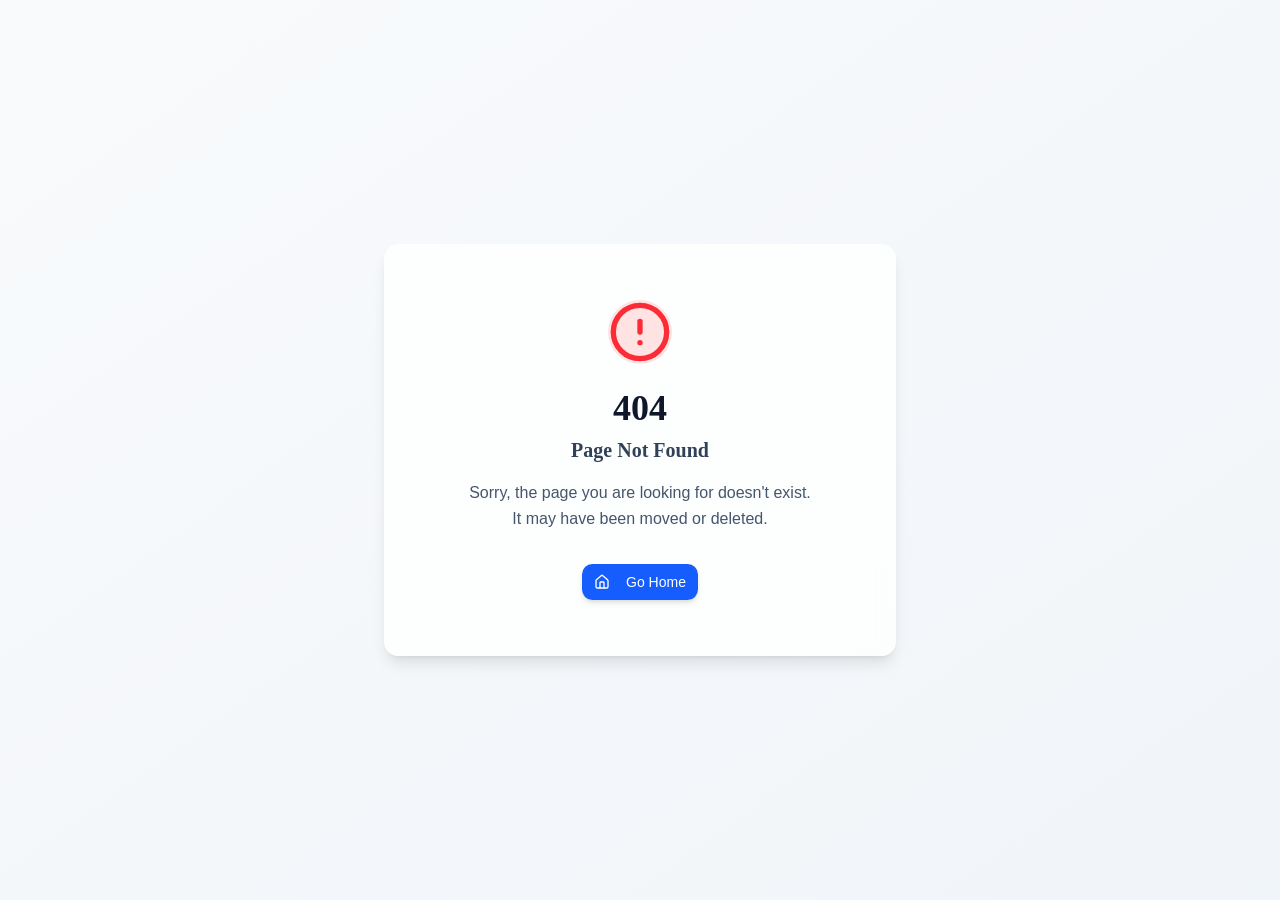
==== commit d4c52c73: "Add files via upload" ====
--- a/index.html
+++ b/index.html
@@ -10,13 +10,23 @@
     <link rel="preconnect" href="https://fonts.googleapis.com" />
     <link rel="preconnect" href="https://fonts.gstatic.com" crossorigin />
     <link href="https://fonts.googleapis.com/css2?family=Playfair+Display:wght@600;700;800&family=Poppins:wght@400;500;600;700&family=Inter:wght@400;500;600&display=swap" rel="stylesheet" />
-    <script type="module" crossorigin src="/assets/index-BnkJeoy-.js"></script>
-    <link rel="stylesheet" crossorigin href="/assets/index-B-3BCd-T.css">
-    <script src="/__manus__/debug-collector.js" defer></script>
+    <script type="module" crossorigin src="./assets/index-BnkJeoy-.js"></script>
+    <link rel="stylesheet" crossorigin href="./assets/index-B-3BCd-T.css">
+    <script  defer></script>
   </head>
 
   <body>
-    <script id="manus-runtime">window.__MANUS_HOST_DEV__ = false;
+    <script>
+(function(){
+  var base = '/Jivara';
+  var path = window.location.pathname;
+  if(path.startsWith(base)){
+    var newPath = path.slice(base.length) || '/';
+    window.history.replaceState(null, '', newPath + window.location.search + window.location.hash);
+  }
+})();
+</script>
+<script id="manus-runtime">window.__MANUS_HOST_DEV__ = false;
 (function(){"use strict";var Mr={exports:{}},Kn={};/**
  * @license React
  * react-jsx-runtime.production.js
@@ -79,7 +89,7 @@
     <div id="root"></div>
     <script
       defer
-      src="https://manus-analytics.com/umami"
+      
       data-website-id="c78a3937-eeb6-46a2-a532-514f060fd752"></script>
   </body>
 
